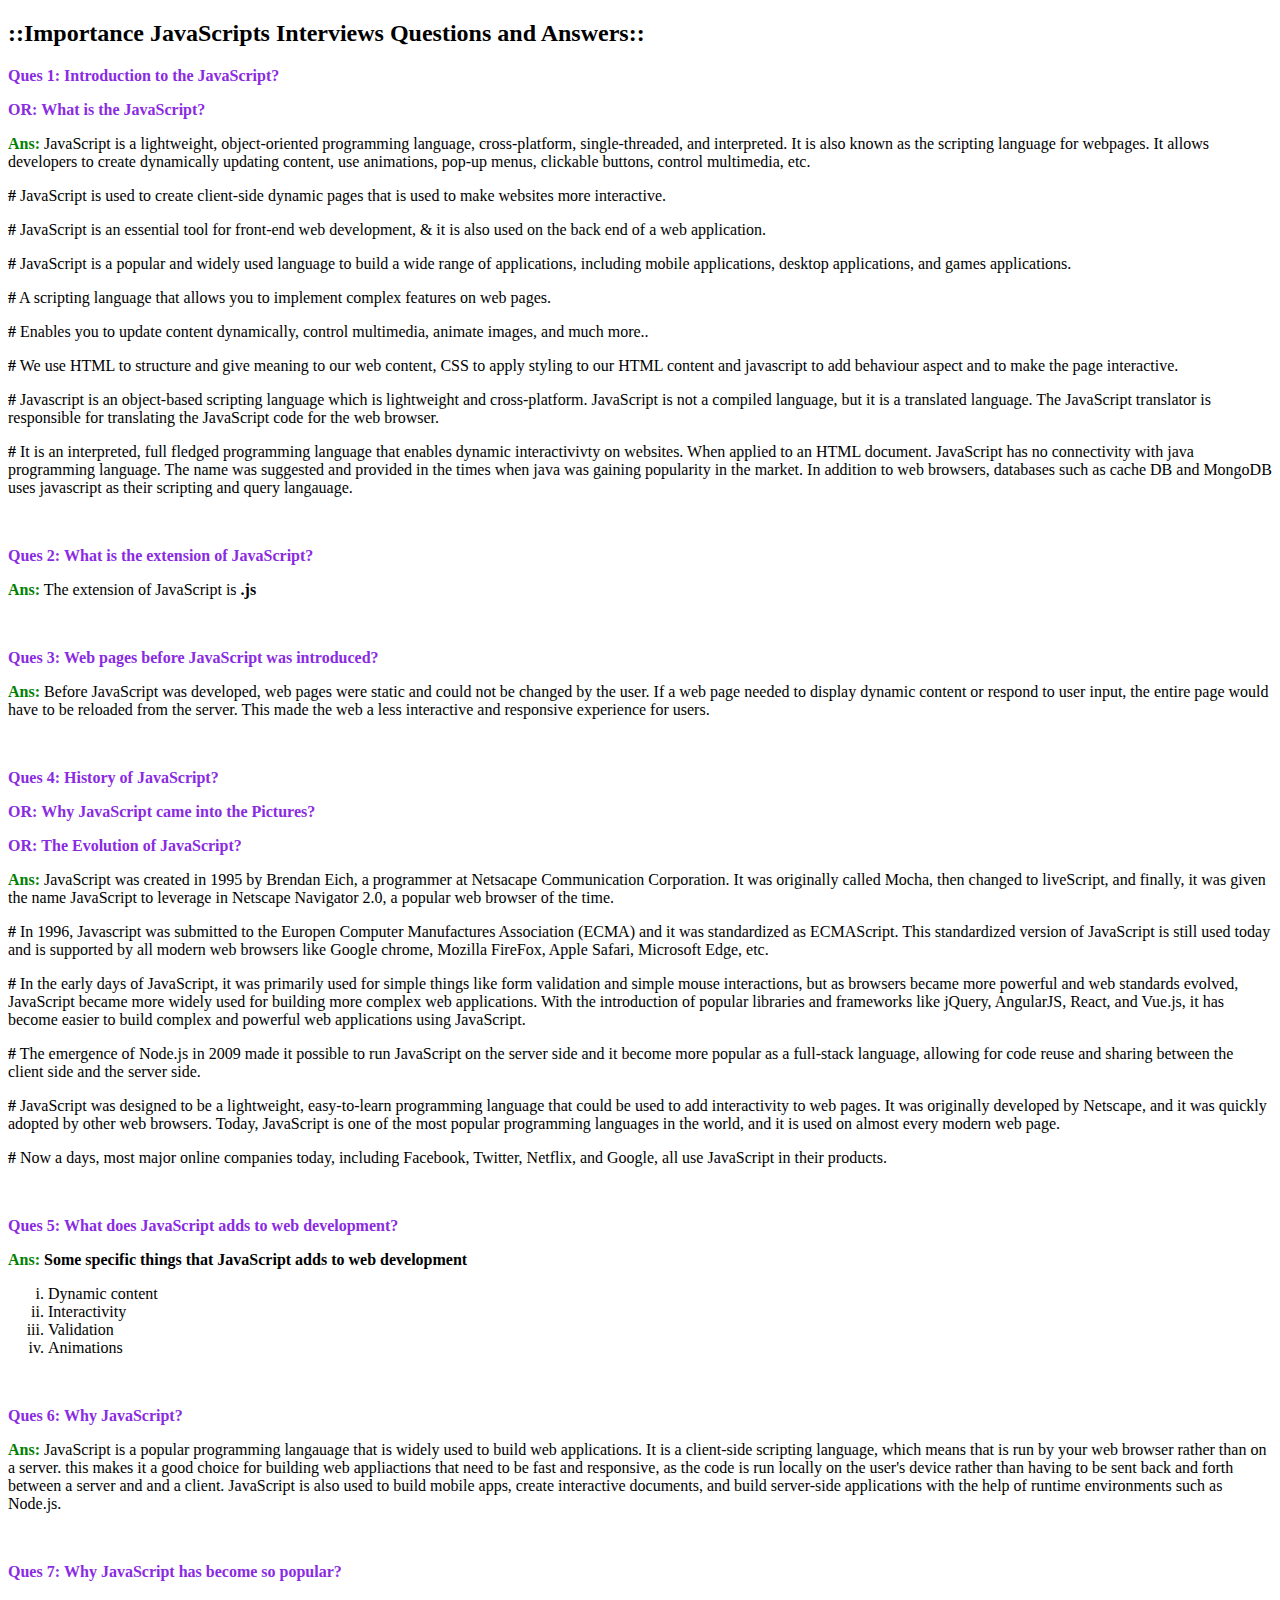
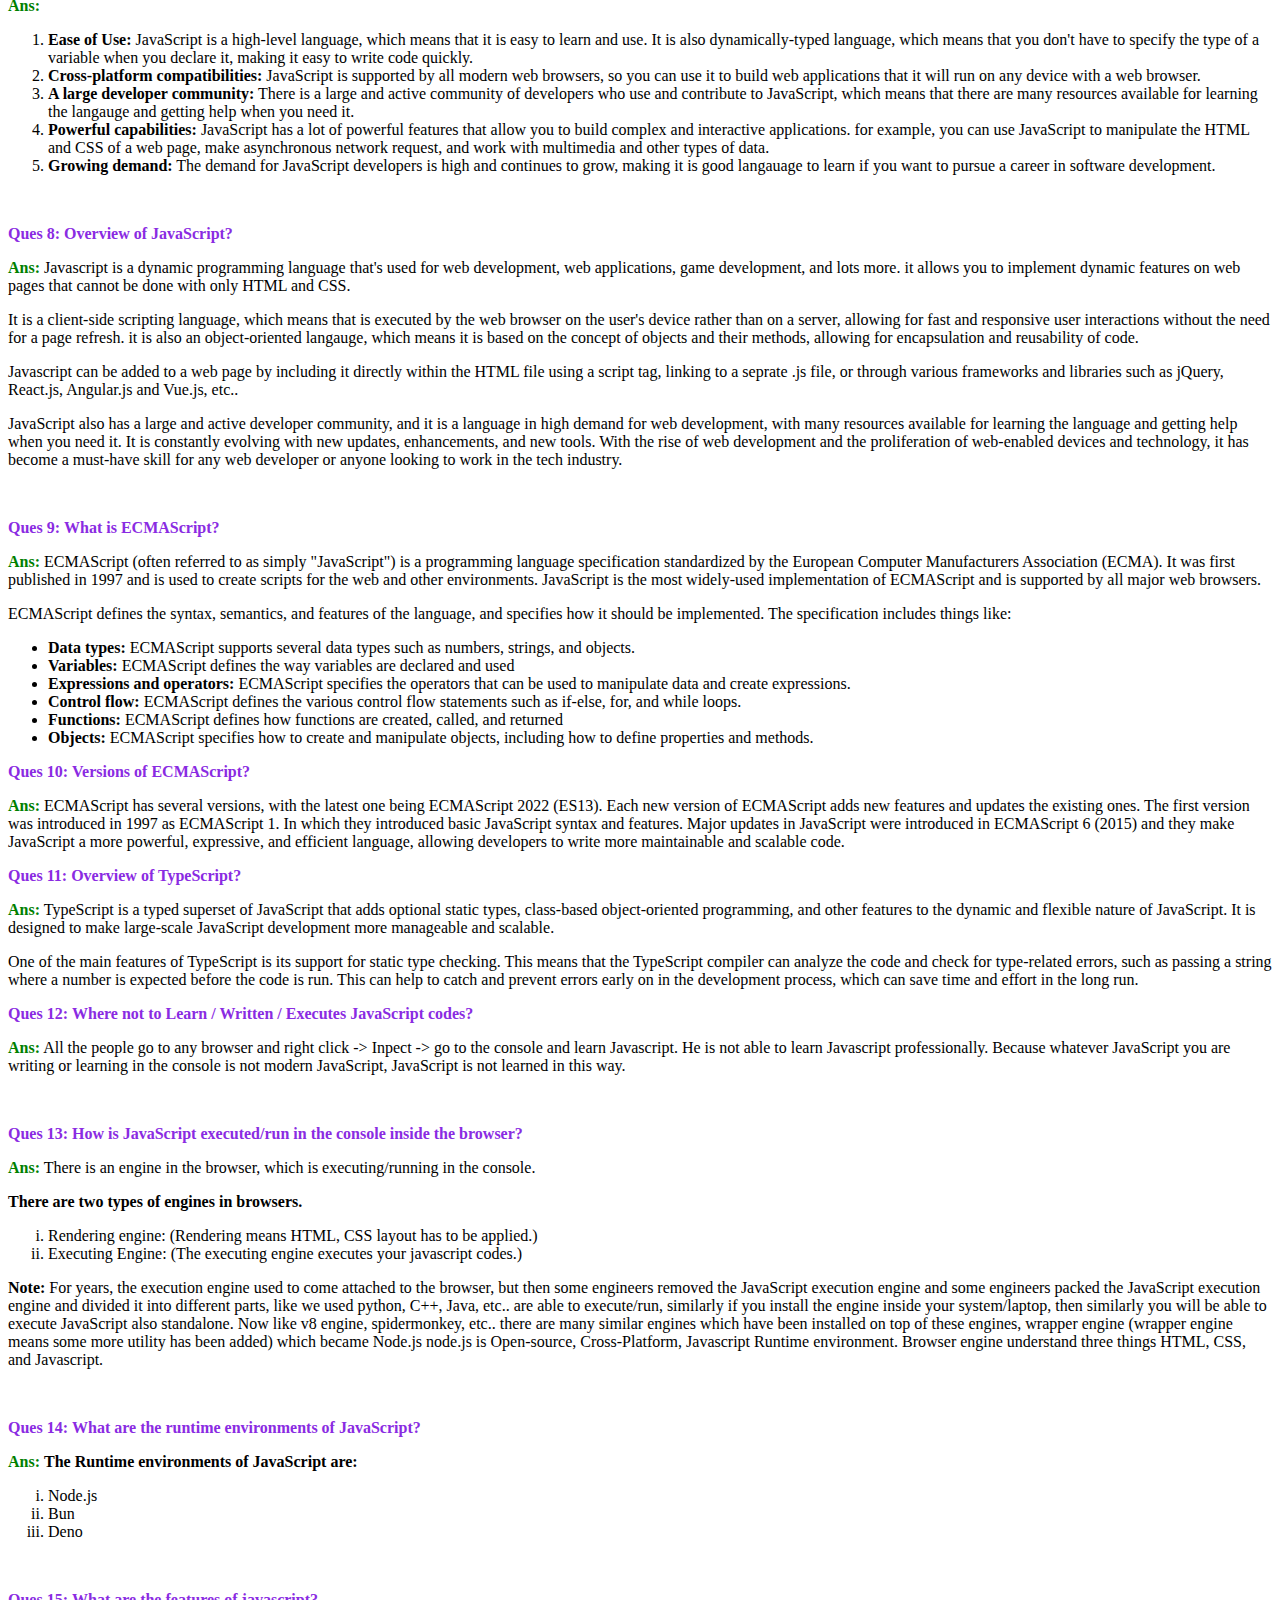
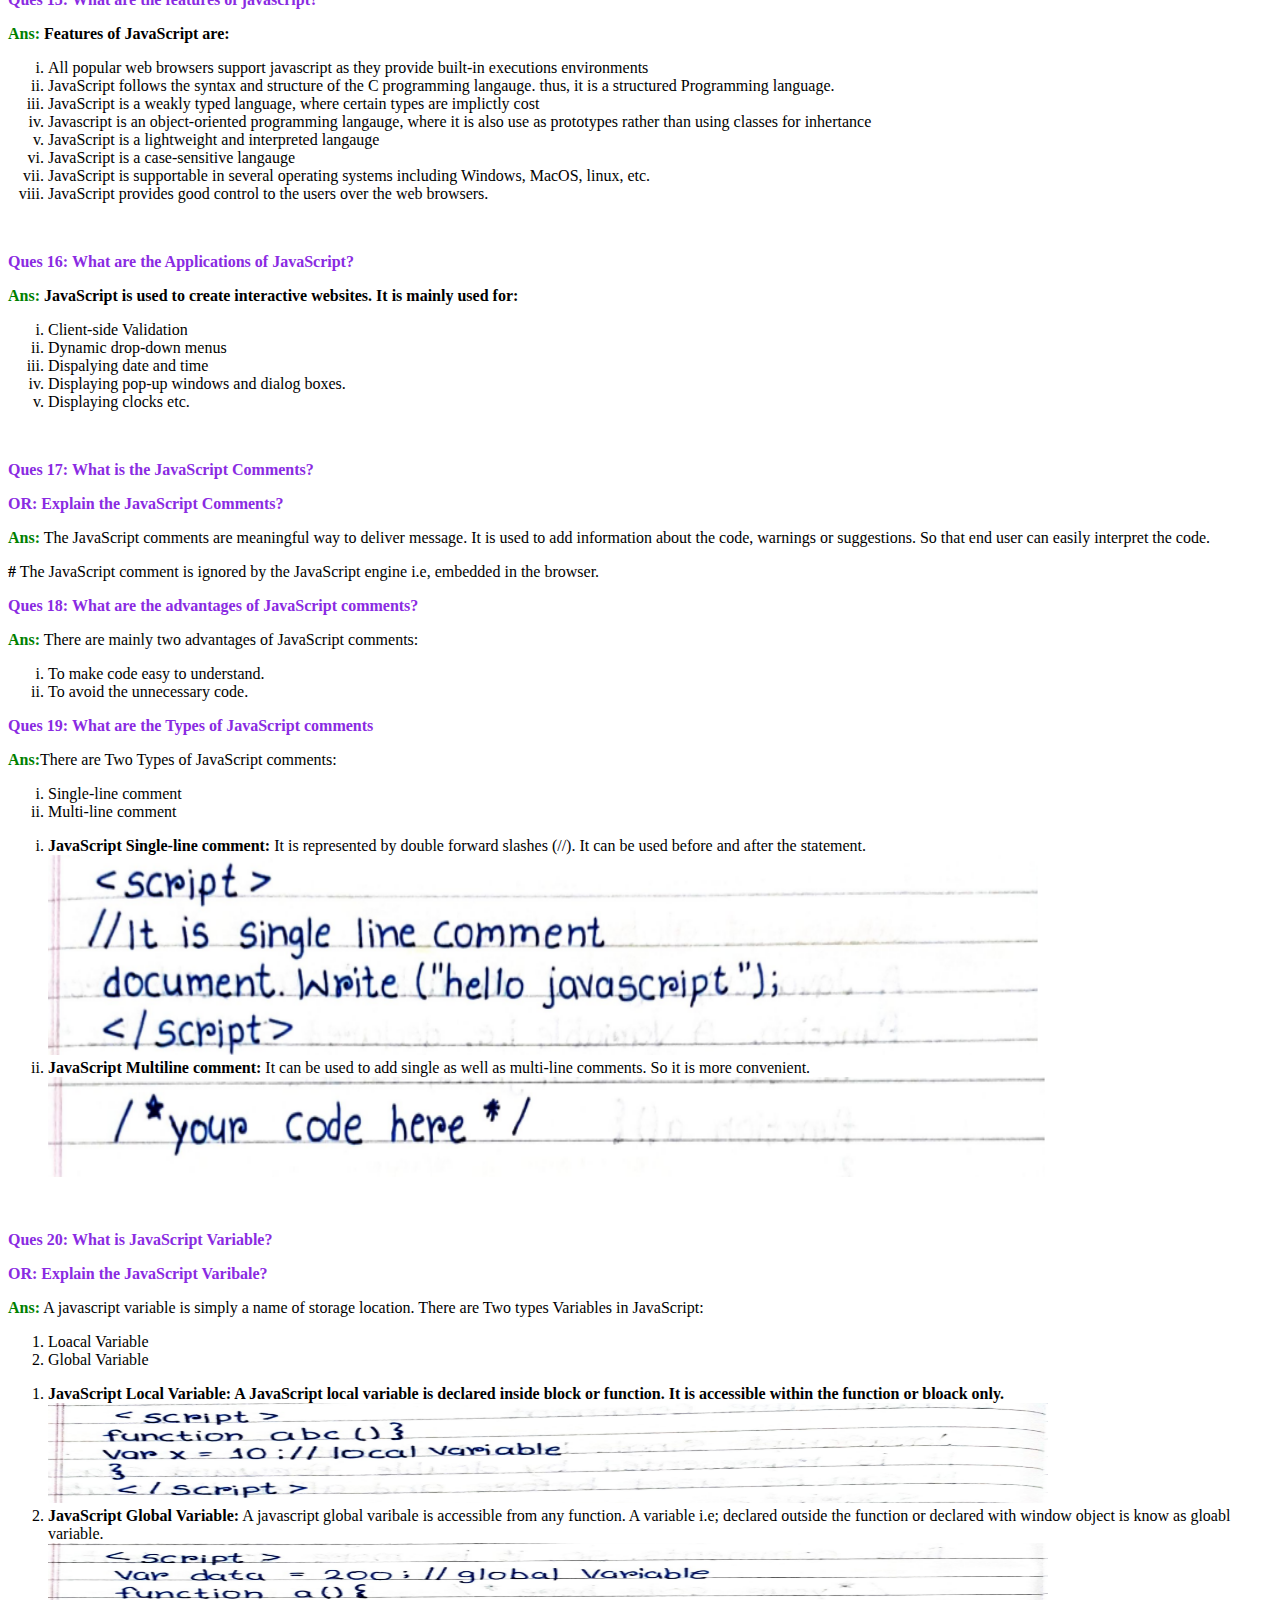
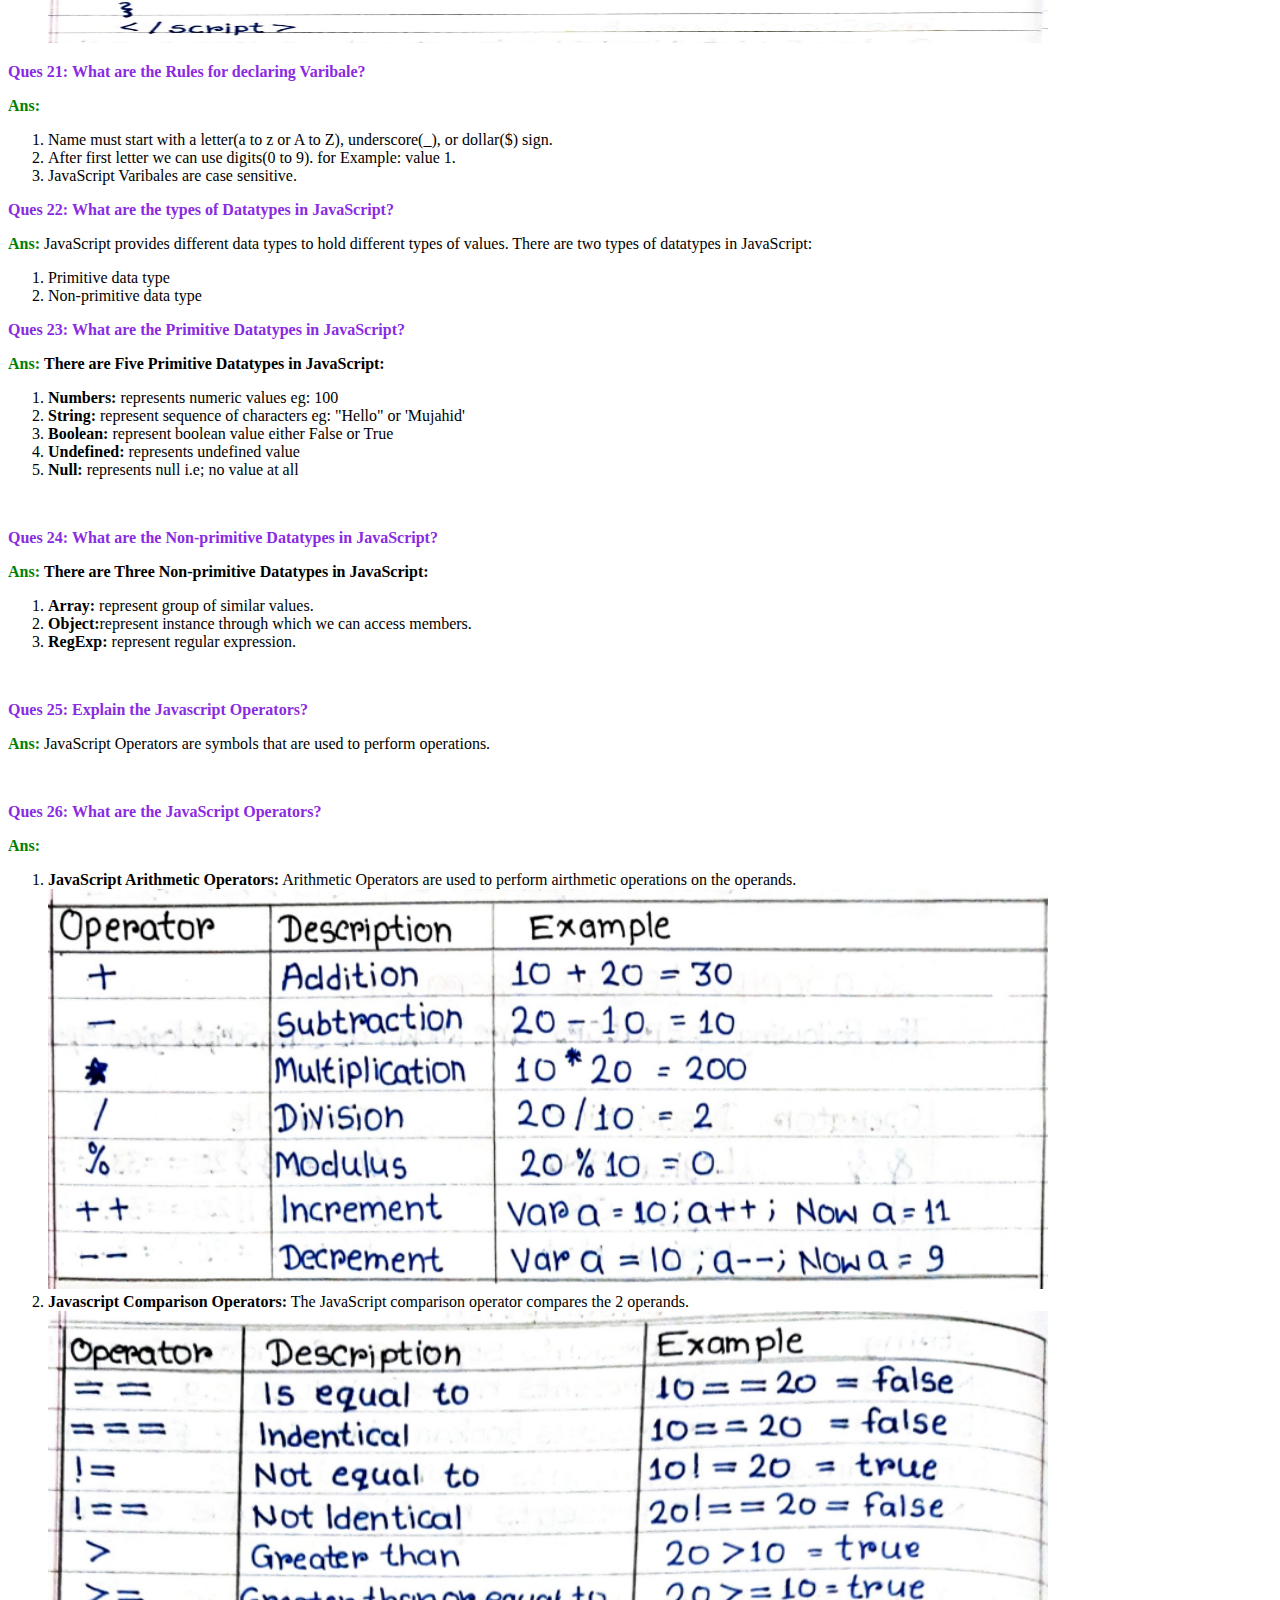
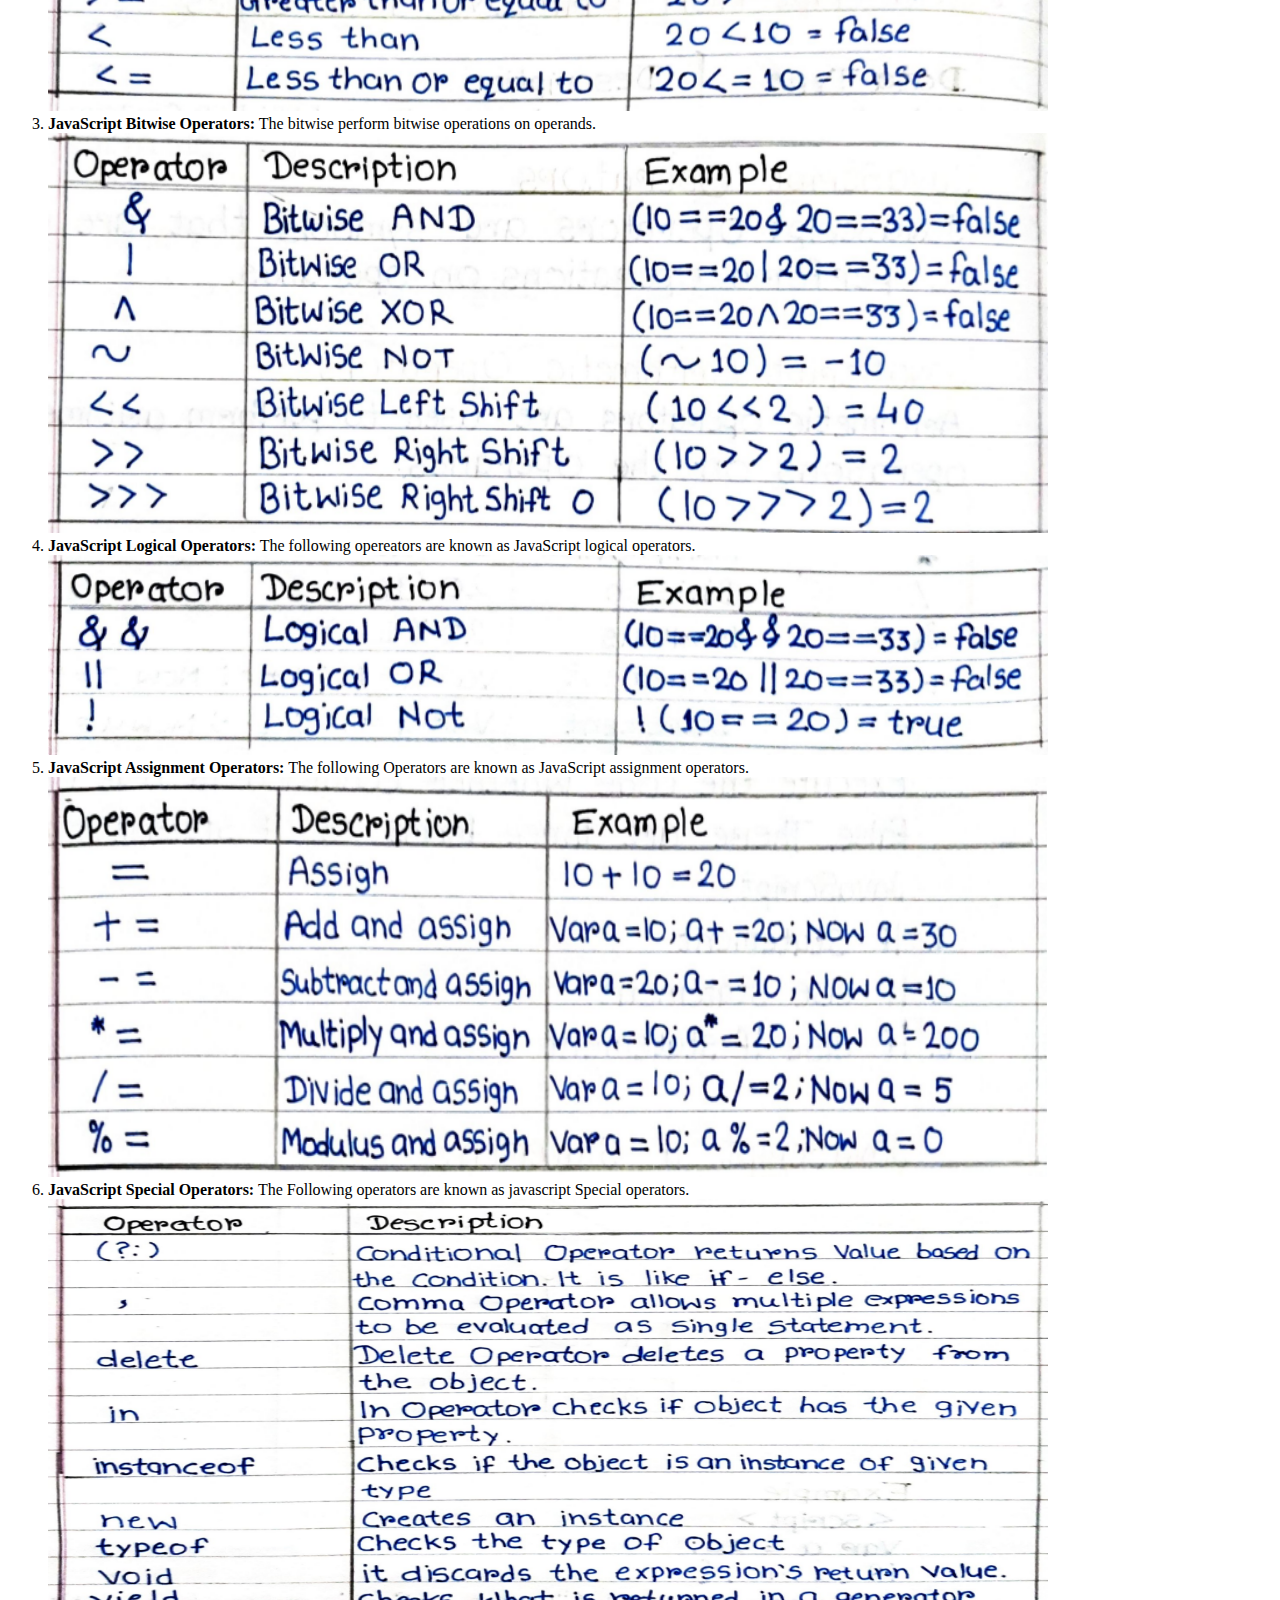
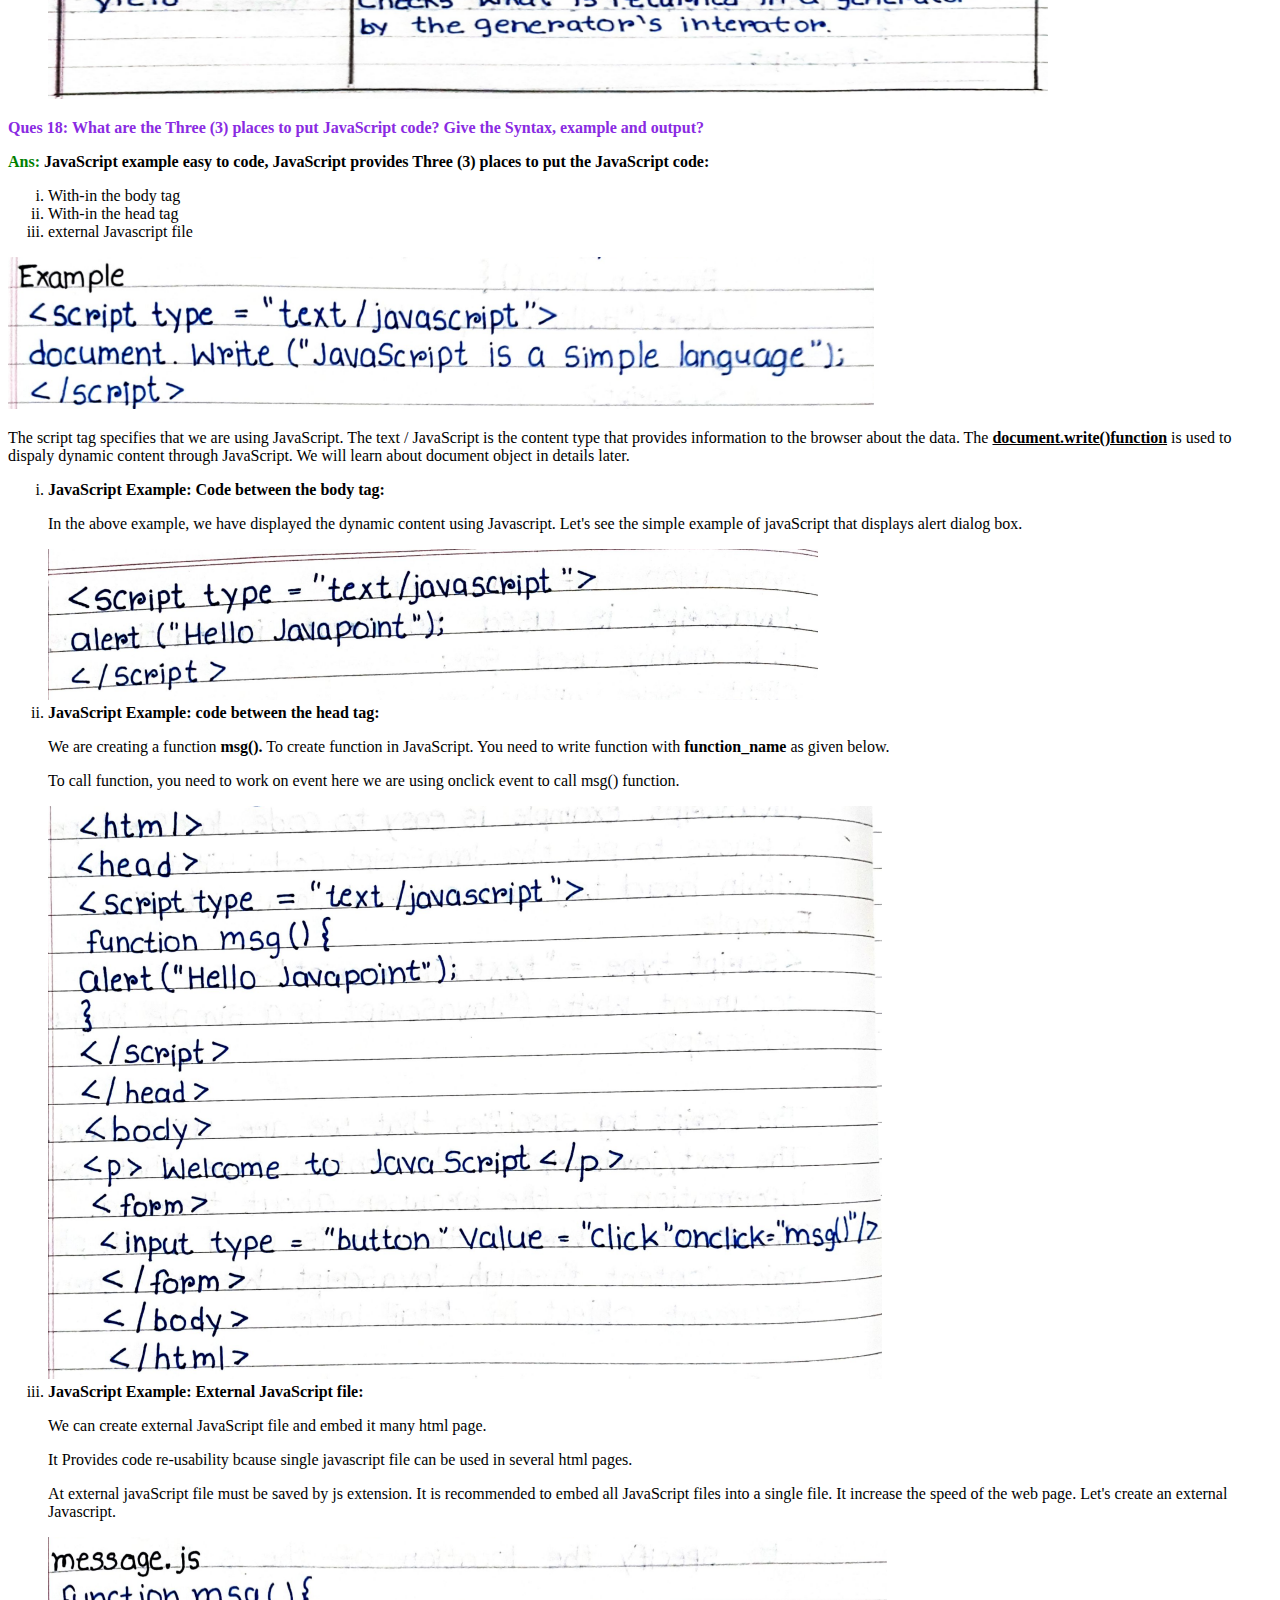
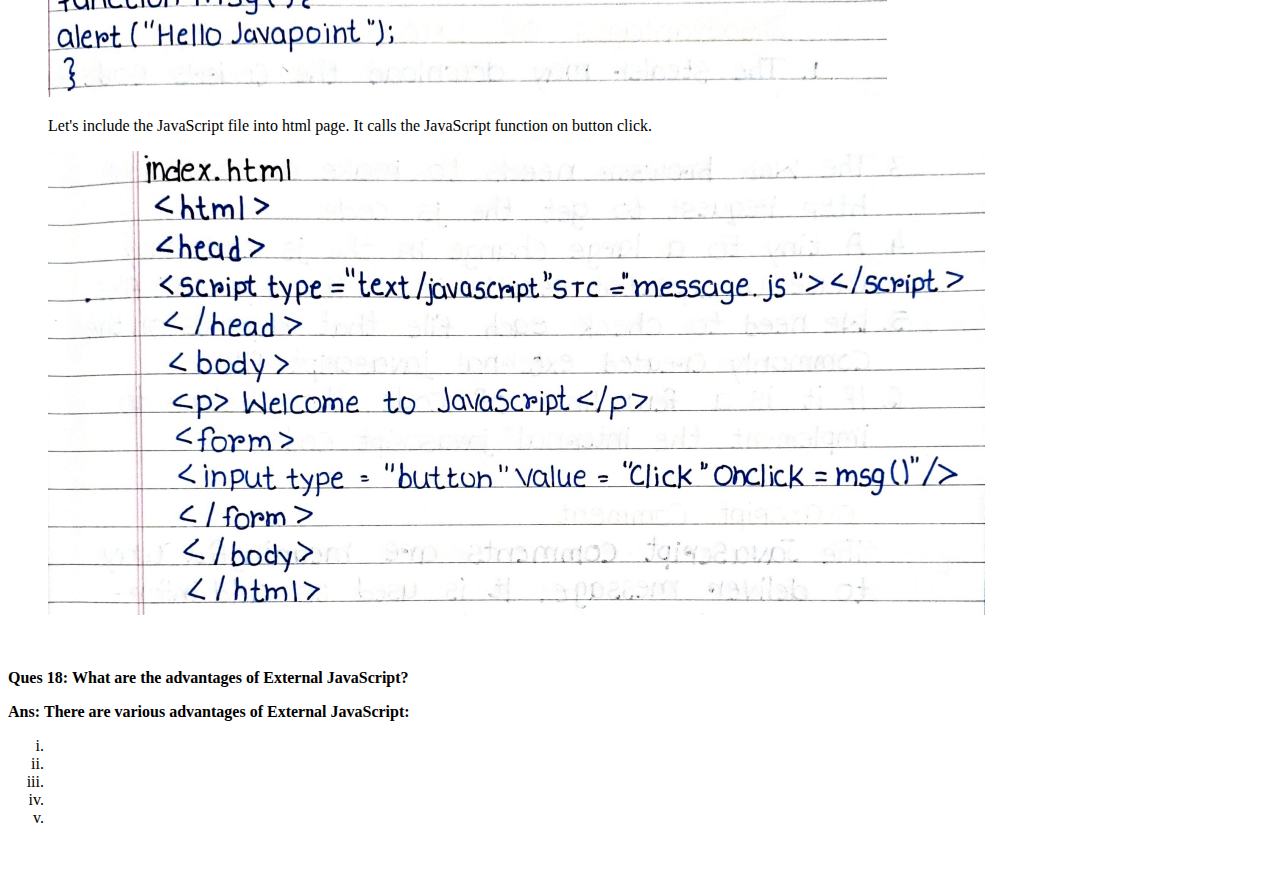
==== index.html @ f1f2ee0e "JavaScript Notes" ====
<!DOCTYPE html>
<html lang="en">
<head>
    <meta charset="UTF-8">
    <meta name="viewport" content="width=device-width, initial-scale=1.0">
    <title>JavaScript_Notes</title>
    <link rel="stylesheet" href="style.css">
</head>
<body>
    <h2 style="color: black;">::Importance JavaScripts Interviews Questions and Answers::</h2>

    <p><b style="color: blueviolet;">Ques 1:</b> <b style="color: blueviolet;"> Introduction to the JavaScript?</b></p>
    <p><b style="color: blueviolet;">OR:</b> <b style="color: blueviolet;">What is the JavaScript?</b></p>
    <p><b style="color: green;">Ans:</b> JavaScript is a lightweight, object-oriented programming language, cross-platform, single-threaded, and interpreted. It is also known as the scripting language for webpages. It allows developers to create dynamically updating content, use animations, pop-up menus, clickable buttons, control multimedia, etc.</p>
    <p><b>#</b> JavaScript is used to create client-side dynamic pages that is used to make websites more interactive.</p>
    <p><b>#</b> JavaScript is an essential tool for front-end web development, & it is also used on the back end of a web application.</p>
    <p><b>#</b> JavaScript is a popular and widely used language to build a wide range of applications, including mobile applications, desktop applications, and games applications.</p>
    <p><b>#</b> A scripting language that allows you to implement complex features on web pages.</p>
    <p><b>#</b> Enables you to update content dynamically, control multimedia, animate images, and much more..</p>
    <p><b>#</b> We use HTML to structure and give meaning to our web content, CSS to apply styling to our HTML content and javascript to add behaviour aspect and to make the page interactive.</p>
    <p><b>#</b> Javascript is an object-based scripting language which is lightweight and cross-platform. JavaScript is not a compiled language, but it is a translated language. The JavaScript translator is responsible for translating the JavaScript code for the web browser. </p>
    <p><b>#</b> It is an interpreted, full fledged programming language that enables dynamic interactivivty on websites. When applied to an HTML document. JavaScript has no connectivity with java programming language. The name was suggested and provided in the times when java was gaining popularity in the market. In addition to web browsers, databases such as cache DB and MongoDB uses javascript as their scripting and query langauage.</p>
    <br>

    <p><b style="color: blueviolet;">Ques 2:</b> <b style="color: blueviolet;">What is the extension of JavaScript?</b></p>
    <p><b style="color: green;">Ans:</b> The extension of JavaScript is <b>.js</b></p>
    <br>

    <p><b style="color: blueviolet;">Ques 3:</b> <b style="color: blueviolet;">Web pages before JavaScript was introduced?</b></p>
    <p><b style="color: green;">Ans:</b> Before JavaScript was developed, web pages were static and could not be changed by the user. If a web page needed to display dynamic content or respond to user input, the entire page would have to be reloaded from the server. This made the web a less interactive and responsive experience for users.</p>
    <br>

    <p><b style="color: blueviolet;">Ques 4:</b> <b style="color: blueviolet;">History of JavaScript?</b></p>
    <p><b></b> <b style="color: blueviolet;">OR:</b> <b style="color: blueviolet;">Why JavaScript came into the Pictures?</b></p>
    <p><b></b> <b style="color: blueviolet;">OR:</b> <b style="color: blueviolet;">The Evolution of JavaScript?</b></p>
    <p><b style="color: green;">Ans:</b> JavaScript was created in 1995 by Brendan Eich, a programmer at Netsacape Communication Corporation. It was originally called Mocha, then changed to liveScript, and finally, it was given the name JavaScript to leverage in Netscape Navigator 2.0, a popular web browser of the time.</p>
    <p><b>#</b> In 1996, Javascript was submitted to the Europen Computer Manufactures Association (ECMA) and it was standardized as ECMAScript. This standardized version of JavaScript is still used today and is supported by all modern web browsers like Google chrome, Mozilla FireFox, Apple Safari, Microsoft Edge, etc.</p>
    <p><b>#</b> In the early days of JavaScript, it was primarily used for simple things like form validation and simple mouse interactions, but as browsers became more powerful and web standards evolved, JavaScript became more widely used for building more complex web applications. With the introduction of popular libraries and frameworks like jQuery, AngularJS, React, and Vue.js, it has become easier to build complex and powerful web applications using JavaScript.</p>
    <p><b>#</b> The emergence of Node.js in 2009 made it possible to run JavaScript on the server side and it become more popular as a full-stack language, allowing for code reuse and sharing between the client side and the server side.</p>
    <p><b>#</b> JavaScript was designed to be a lightweight, easy-to-learn programming language that could be used to add interactivity to web pages. It was originally developed by Netscape, and it was quickly adopted by other web browsers. Today, JavaScript is one of the most popular programming languages in the world, and it is used on almost every modern web page.</p>
    <p><b>#</b> Now a days, most major online companies today, including Facebook, Twitter, Netflix, and Google, all use JavaScript in their products.</p>
    <br>

    <p><b style="color: blueviolet;">Ques 5:</b> <b style="color: blueviolet;">What does JavaScript adds to web development?</b></p>
    <p><b style="color: green;">Ans:</b> <b>Some specific things that JavaScript adds to web development</b></p>
    <ol type="i">
      <li>Dynamic content</li>
      <li>Interactivity</li>
      <li>Validation</li>
      <li>Animations</li>
    </ol>
    <br>

    <p><b style="color: blueviolet;">Ques 6:</b> <b style="color: blueviolet;">Why JavaScript?</b></p>
    <p><b style="color: green;">Ans:</b> JavaScript is a popular programming langauage that is widely used to build web applications. It is a client-side scripting language, which means that is run by your web browser rather than on a server. this makes it a good choice for building web appliactions that need to be fast and responsive, as the code is run locally on the user's device rather than having to be sent back and forth between a server and and a client. JavaScript is also used to build mobile apps, create interactive documents, and build server-side applications with the help of runtime environments such as Node.js.</p>
    <br>

    <p><b style="color: blueviolet;">Ques 7:</b> <b style="color: blueviolet;">Why JavaScript has become so popular?</b></p>
    <p><b style="color: green;">Ans:</b></p>
    <ol>
      <li><b>Ease of Use:</b> JavaScript is a high-level language, which means that it is easy to learn and use. It is also dynamically-typed language, which means that you don't have to specify the type of a variable when you declare it, making it easy to write code quickly.</li>
      <li><b>Cross-platform compatibilities:</b> JavaScript is supported by all modern web browsers, so you can use it to build web applications that it will run on any device with a web browser.</li>
      <li><b>A large developer community:</b> There is a large and active community of developers who use and contribute to JavaScript, which means that there are many resources available for learning the langauge and getting help when you need it.</li>
      <li><b>Powerful capabilities:</b> JavaScript has a lot of powerful features that allow you to build complex and interactive applications. for example, you can use JavaScript to manipulate the HTML and CSS of a web page, make asynchronous network request, and work with multimedia and other types of data.</li>
      <li><b>Growing demand:</b> The demand for JavaScript developers is high and continues to grow, making it is good langauage to learn if you want to pursue a career in software development.</li>
    </ol>
    <br>

    <p><b style="color: blueviolet;">Ques 8:</b> <b style="color: blueviolet;">Overview of JavaScript?</b></p>
    <p><b style="color: green;">Ans:</b> Javascript is a dynamic programming language that's used for web development, web applications, game development, and lots more. it allows you to implement dynamic features on web pages that cannot be done with only HTML and CSS.</p>
    <p>It is a client-side scripting language, which means that is executed by the web browser on the user's device rather than on a server, allowing for fast and responsive user interactions without the need for a page refresh. it is also an object-oriented langauge, which means it is based on the concept of objects and their methods, allowing for encapsulation and reusability of code.</p>
    <p>Javascript can be added to a web page by including it directly within the HTML file using a script tag, linking to a seprate .js file, or through various frameworks and libraries such as jQuery, React.js, Angular.js and Vue.js, etc..</p>
    <p>JavaScript also has a large and active developer community, and it is a language in high demand for web development, with many resources available for learning the language and getting help when you need it. It is constantly evolving with new updates, enhancements, and new tools. With the rise of web development and the proliferation of web-enabled devices and technology, it has become a must-have skill for any web developer or anyone looking to work in the tech industry.</p>
    <br/>

    <p><b style="color: blueviolet;">Ques 9:</b> <b style="color: blueviolet;">What is ECMAScript?</b></p>
    <p><b style="color: green;">Ans:</b> ECMAScript (often referred to as simply "JavaScript") is a programming language specification standardized by the European Computer Manufacturers Association (ECMA). It was first published in 1997 and is used to create scripts for the web and other environments. JavaScript is the most widely-used implementation of ECMAScript and is supported by all major web browsers.</p>
    <p>ECMAScript defines the syntax, semantics, and features of the language, and specifies how it should be implemented. The specification includes things like:</p>
    <ul>
      <li><b>Data types:</b> ECMAScript supports several data types such as numbers, strings, and objects.</li>
      <li><b>Variables:</b> ECMAScript defines the way variables are declared and used</li>
      <li><b>Expressions and operators:</b> ECMAScript specifies the operators that can be used to manipulate data and create expressions.</li>
      <li><b>Control flow:</b> ECMAScript defines the various control flow statements such as if-else, for, and while loops.</li>
      <li><b>Functions:</b> ECMAScript defines how functions are created, called, and returned</li>
      <li><b>Objects:</b> ECMAScript specifies how to create and manipulate objects, including how to define properties and methods.</li>
    </ul>

    <p><b style="color: blueviolet;">Ques 10:</b> <b style="color: blueviolet;">Versions of ECMAScript?</b></p>
    <p><b style="color: green;">Ans:</b> ECMAScript has several versions, with the latest one being ECMAScript 2022 (ES13). Each new version of ECMAScript adds new features and updates the existing ones. The first version was introduced in 1997 as ECMAScript 1. In which they introduced basic JavaScript syntax and features. Major updates in JavaScript were introduced in ECMAScript 6 (2015)  and they make JavaScript a more powerful, expressive, and efficient language, allowing developers to write more maintainable and scalable code.</p>

    <p><b style="color: blueviolet;">Ques 11:</b> <b style="color: blueviolet;">Overview of TypeScript?</b></p>
    <p><b style="color: green;">Ans:</b> TypeScript is a typed superset of JavaScript that adds optional static types, class-based object-oriented programming, and other features to the dynamic and flexible nature of JavaScript. It is designed to make large-scale JavaScript development more manageable and scalable.</p>
    <p>One of the main features of TypeScript is its support for static type checking. This means that the TypeScript compiler can analyze the code and check for type-related errors, such as passing a string where a number is expected before the code is run. This can help to catch and prevent errors early on in the development process, which can save time and effort in the long run.</p>

    <p><b style="color: blueviolet">Ques 12:</b> <b style="color: blueviolet">Where not to Learn / Written / Executes JavaScript codes?</b></p>
    <p><b style="color: green;">Ans:</b> All the people go to any browser and right click -> Inpect -> go to the console and learn Javascript.  He is not able to learn Javascript professionally.  Because whatever JavaScript you are writing or learning in the console is not modern JavaScript, JavaScript is not learned in this way.</p>
    <br>

    <p><b style="color: blueviolet;">Ques 13:</b> <b style="color: blueviolet;"> How is JavaScript executed/run in the console inside the browser?</b></p>
    <p><b style="color: green;">Ans:</b> There is an engine in the browser, which is executing/running in the console.</p>
    <p><b>There are two types of engines in browsers.</b></p>
    <ol type="i">
      <li>Rendering engine: (Rendering means HTML, CSS layout has to be applied.)</li>
      <li>Executing Engine: (The executing engine executes your javascript codes.)</li>
    </ol>
    <p><b>Note:</b> For years, the execution engine used to come attached to the browser, but then some engineers removed the JavaScript execution engine and some engineers packed the JavaScript execution engine and divided it into different parts, like we used python, C++,  Java, etc.. are able to execute/run, similarly if you install the engine inside your system/laptop, then similarly you will be able to execute JavaScript also standalone.  Now like v8 engine, spidermonkey, etc.. there are many similar engines which have been installed on top of these engines, wrapper engine (wrapper engine means some more utility has been added) which became Node.js node.js is Open-source, Cross-Platform, Javascript Runtime environment. Browser engine understand three things HTML, CSS, and Javascript.</p>
    <br>

    <p><b style="color: blueviolet;">Ques 14:</b> <b style="color: blueviolet;">What are the runtime environments of JavaScript?</b></p>
    <p><b style="color: green;">Ans:</b> <b>The Runtime environments of JavaScript are:</b></p>
    <ol type="i">
      <li>Node.js</li>
      <li>Bun</li>
      <li>Deno</li>
    </ol>
    <br>

    <p><b style="color: blueviolet;">Ques 15:</b> <b style="color: blueviolet;">What are the features of javascript?</b></p>
    <p><b style="color: green;">Ans:</b> <b>Features of JavaScript are:</b></p>
    <ol type="i">
      <li>All popular web browsers support javascript as they provide built-in executions environments</li>
      <li>JavaScript follows the syntax and structure of the C programming langauge. thus, it is a structured Programming language.</li>
      <li>JavaScript is a weakly typed language, where certain types  are implictly cost</li>
      <li>Javascript is an object-oriented programming langauge, where it is also use as prototypes rather than using classes for inhertance</li>
      <li>JavaScript is a lightweight and interpreted langauge</li>
      <li>JavaScript is a case-sensitive langauge</li>
      <li>JavaScript is supportable in several operating systems including Windows, MacOS, linux, etc.</li>
      <li>JavaScript provides good control to the users over the web browsers.</li>
    </ol>
    <br>

    <p><b style="color: blueviolet;">Ques 16:</b> <b style="color: blueviolet;">What are the Applications of JavaScript?</b></p>
    <p><b style="color: green;">Ans:</b> <b>JavaScript is used to create interactive websites. It is mainly used for:</b></p>
    <ol type="i">
      <li>Client-side Validation</li>
      <li>Dynamic drop-down menus</li>
      <li>Dispalying date and time</li>
      <li>Displaying pop-up windows and dialog boxes.</li>
      <li>Displaying clocks etc.</li>
    </ol>
    <br>

    <p><b style="color: blueviolet;">Ques 17:</b> <b style="color: blueviolet;">What is the JavaScript Comments?</b></p>
    <p><b style="color: blueviolet;">OR:</b> <b style="color: blueviolet;">Explain the JavaScript Comments?</b></p>
    <p><b style="color: green;">Ans:</b> The JavaScript comments are meaningful way to deliver message. It is used to add information about the code, warnings or suggestions. So that end user can easily interpret the code.</p>
    <p><b>#</b> The JavaScript comment is ignored by the JavaScript engine i.e, embedded in the browser.</p>

    <p><b style="color: blueviolet;">Ques 18:</b> <b style="color: blueviolet;">What are the advantages of JavaScript comments?</b></p>
    <p><b style="color: green;">Ans:</b> There are mainly two advantages of JavaScript comments:</p>
    <ol type="i">
      <li>To make code easy to understand.</li>
      <li>To avoid the unnecessary code.</li>
    </ol>

    <p><b style="color: blueviolet;">Ques 19:</b> <b style="color: blueviolet;">What are the Types of JavaScript comments</b></p>
    <p><b style="color: green;">Ans:</b>There are Two Types of JavaScript comments:</p>
    <ol type="i">
      <li>Single-line comment</li>
      <li>Multi-line comment</li>
    </ol>
    <p>
      <ol type="i">
        <li><b>JavaScript Single-line comment:</b> It is represented by double forward slashes (//). It can be used before and after the statement.</li>
        <img src="./assets/Single-line-comments-syntax.png" alt="single-line-comments-Syntax" title="Single-line-comments-syntax" width="1000px" height="200px"/>
        <li><b>JavaScript Multiline comment:</b> It can be used to add single as well as multi-line comments. So it is more convenient.</li>
        <img src="./assets/Multi-line-comment-syntax.png" alt="multi-line-comments-Syntax" title="multi-line-comments" width="1000px" height="100px"/>
      </ol>
    </p>
    <br/>
     
    <p><b style="color: blueviolet;">Ques 20:</b> <b style="color: blueviolet;">What is JavaScript Variable?</b></p>
    <p><b style="color: blueviolet;">OR:</b> <b style="color: blueviolet;">Explain the JavaScript Varibale?</b></p>
    <p><b style="color: green;">Ans:</b> A javascript variable is simply a name of storage location. There are Two types Variables in JavaScript:</p>
    <ol>
      <li>Loacal Variable</li>
      <li>Global Variable</li>
    </ol>
    <p>
      <ol>
        <li><b>JavaScript Local Variable: A JavaScript local variable is declared inside block or function. It is accessible within the function or bloack only.</b></li>
        <img src="./assets/Local-Variable-Syntax.png" alt="Loacl-Variable-Syntax" title="Loacl-Variable-Syntax" width="1000px" height="100px"/>
        <li><b>JavaScript Global Variable:</b> A javascript global varibale is accessible from any function. A variable i.e; declared outside the function or declared with window object is know as gloabl  variable.</li>
        <img src="./assets/Gloabl-Variable-Syntax.png" alt="Gloabl-variable-Syntax" title="Gloabl-variable-Syntax" width="1000px" height="100px"/>
      </ol>
    </p>

    <p><b style="color: blueviolet;">Ques 21:</b> <b style="color: blueviolet;">What are the Rules for declaring Varibale?</b></p>
    <p><b style="color: green;">Ans:</b>
      <ol>
        <li>Name must start with a letter(a to z or A to Z), underscore(_), or dollar($) sign.</li>
        <li>After first letter we can use digits(0 to 9). for Example: value 1.</li>
        <li>JavaScript Varibales are case sensitive.</li>
      </ol>
    </p>

    <p><b style="color: blueviolet;">Ques 22:</b> <b style="color: blueviolet;">What are the types of Datatypes in JavaScript?</b></p>
    <p><b style="color: green;">Ans:</b> JavaScript provides different data types to hold different types of values. There are two types of datatypes in JavaScript:</p>
    <ol>
      <li>Primitive data type</li>
      <li>Non-primitive data type</li>
    </ol>

    <p><b style="color: blueviolet;">Ques 23:</b> <b style="color: blueviolet;">What are the Primitive Datatypes in JavaScript?</b></p>
    <p><b style="color: green;">Ans:</b> <b>There are Five Primitive Datatypes in JavaScript:</b></p>
    <ol>
      <li><b>Numbers:</b> represents numeric values eg: 100</li>
      <li><b>String:</b> represent sequence of characters eg: "Hello" or 'Mujahid'</li>
      <li><b>Boolean:</b> represent boolean value either False or True</li>
      <li><b>Undefined:</b> represents undefined value</li>
      <li><b>Null:</b> represents null i.e; no value at all</li>
    </ol>
    <br/>

    <p><b style="color: blueviolet;">Ques 24:</b> <b style="color: blueviolet;">What are the Non-primitive Datatypes in JavaScript?</b></p>
    <p><b style="color: green;">Ans:</b> <b>There are Three Non-primitive Datatypes in JavaScript:</b></p>
    <ol>
      <li><b>Array:</b> represent group of similar values.</li>
      <li><b>Object:</b>represent instance through which we can access members.</li>
      <li><b>RegExp:</b> represent regular expression.</li>
    </ol>
    <br/>

    <p><b style="color: blueviolet;">Ques 25:</b> <b style="color: blueviolet;">Explain the Javascript Operators?</b></p>
    <p><b style="color: green;">Ans:</b> JavaScript Operators are symbols that are used to perform operations.</p>
    <br/>

    <p><b style="color: blueviolet;">Ques 26:</b> <b style="color: blueviolet;">What are the JavaScript Operators?</b></p>
    <p><b style="color: green;">Ans:</b> 
    <ol type="1">
      <li><b>JavaScript Arithmetic Operators:</b> Arithmetic Operators are used to perform airthmetic operations on the operands.</li>
      <img src="./assets/Airthmetic_Operators.png" alt="Airthmetic_Operators" title="Airthmetic_Operators" width="1000px" height="400px"/>
      <li><b>Javascript Comparison Operators:</b> The JavaScript comparison operator compares the 2 operands.</li>
      <img src="./assets/Comparison_Operators.png" alt="Comparison_Operators" title="Comparison_Operators" width="1000px" height="400px"/>
      <li><b>JavaScript Bitwise Operators:</b> The bitwise perform bitwise operations on operands.</li>
      <img src="./assets/Bitwise_Operators.png" alt="Bitwise_Operators" title="Bitwise_Operators" width="1000px" height="400px"/>
      <li><b>JavaScript Logical Operators:</b> The following opereators are known  as JavaScript logical operators.</li>
      <img src="./assets/Logical_Operators.png" alt="Logical_Operators" title="Logical_Operators" width="1000px" height="200px"/>
      <li><b>JavaScript Assignment Operators:</b> The following Operators are known as JavaScript assignment operators.</li>
      <img src="./assets/Assignment_Operators.png" alt="Assignment_Operators" title="Assignment_Operators" width="1000px" height="400px"/>
      <li><b>JavaScript Special Operators:</b> The Following operators are known as javascript Special operators.</li>
      <img src="./assets/Special_Operators.png" alt="Special_Operators" title="Special_Operators" width="1000px" height="500px"/>
    </ol>
  </p>

    <p><b style="color: blueviolet;">Ques 18:</b> <b style="color: blueviolet;">What are the Three (3) places to put JavaScript code? Give the Syntax, example and output?</b></p>
    <p><b style="color: green;">Ans:</b> <b>JavaScript example easy to code, JavaScript provides Three (3) places to put the JavaScript code:</b></p>
      <ol type="i">
        <li>With-in the body tag</li>
        <li>With-in the head tag</li>
        <li>external Javascript file</li>
      </ol>
      <img src="./assets/JavaScriptExample.png">
      <p>The script tag specifies that we are using JavaScript. The text / JavaScript is the content type that provides information to the browser about the data. The <u><b>document.write()function</b></u> is used to dispaly dynamic content through JavaScript. We will learn about document object in details later.</p>
      <ol type="i">
        <li><b>JavaScript Example: Code between the body tag:</b></li>
        <p>In the above example, we have displayed the dynamic content using Javascript. Let's see the simple example of javaScript that displays alert dialog box.</p>
        <img src="./assets/JavaScriptExampleusingbodytag.png">
        <li><b>JavaScript Example: code between the head tag:</b></li>
        <p>We are creating a function <b>msg().</b> To create function in JavaScript. You need to write function with <b>function_name</b> as given below.</p>
        <p>To call function, you need to work on event here we are using onclick event to call msg() function.</p>
        <img src="./assets/JavaScriptExampleusingheadtag.png">
        <li><b>JavaScript Example: External JavaScript file:</b></li>
        <p>We can create external JavaScript file and embed it many html page.</p>
        <p>It Provides code re-usability bcause single javascript file can be used in several html pages.</p>
        <p>At external javaScript file must be saved by js extension. It is recommended to embed all JavaScript files into a single file. It increase the speed of the web page. Let's create an external Javascript.</p>
        <img src="./assets/JavaScriptExampleusingExternalJS.png">
        <p>Let's include the JavaScript file into html page. It calls the JavaScript function on button click.</p>
        <img src="./assets/JavaScriptExampleusingExternalJS_html.png">
      </ol>
      <br>

      <p><b>Ques 18:</b> <b>What are the advantages of External JavaScript?</b></p>
      <p><b>Ans:</b> <b>There are various advantages of External JavaScript:</b></p>
      <ol type="i">
        <li></li>
        <li></li>
        <li></li>
        <li></li>
        <li></li>
      </ol>
      <br>
</body>
</html>
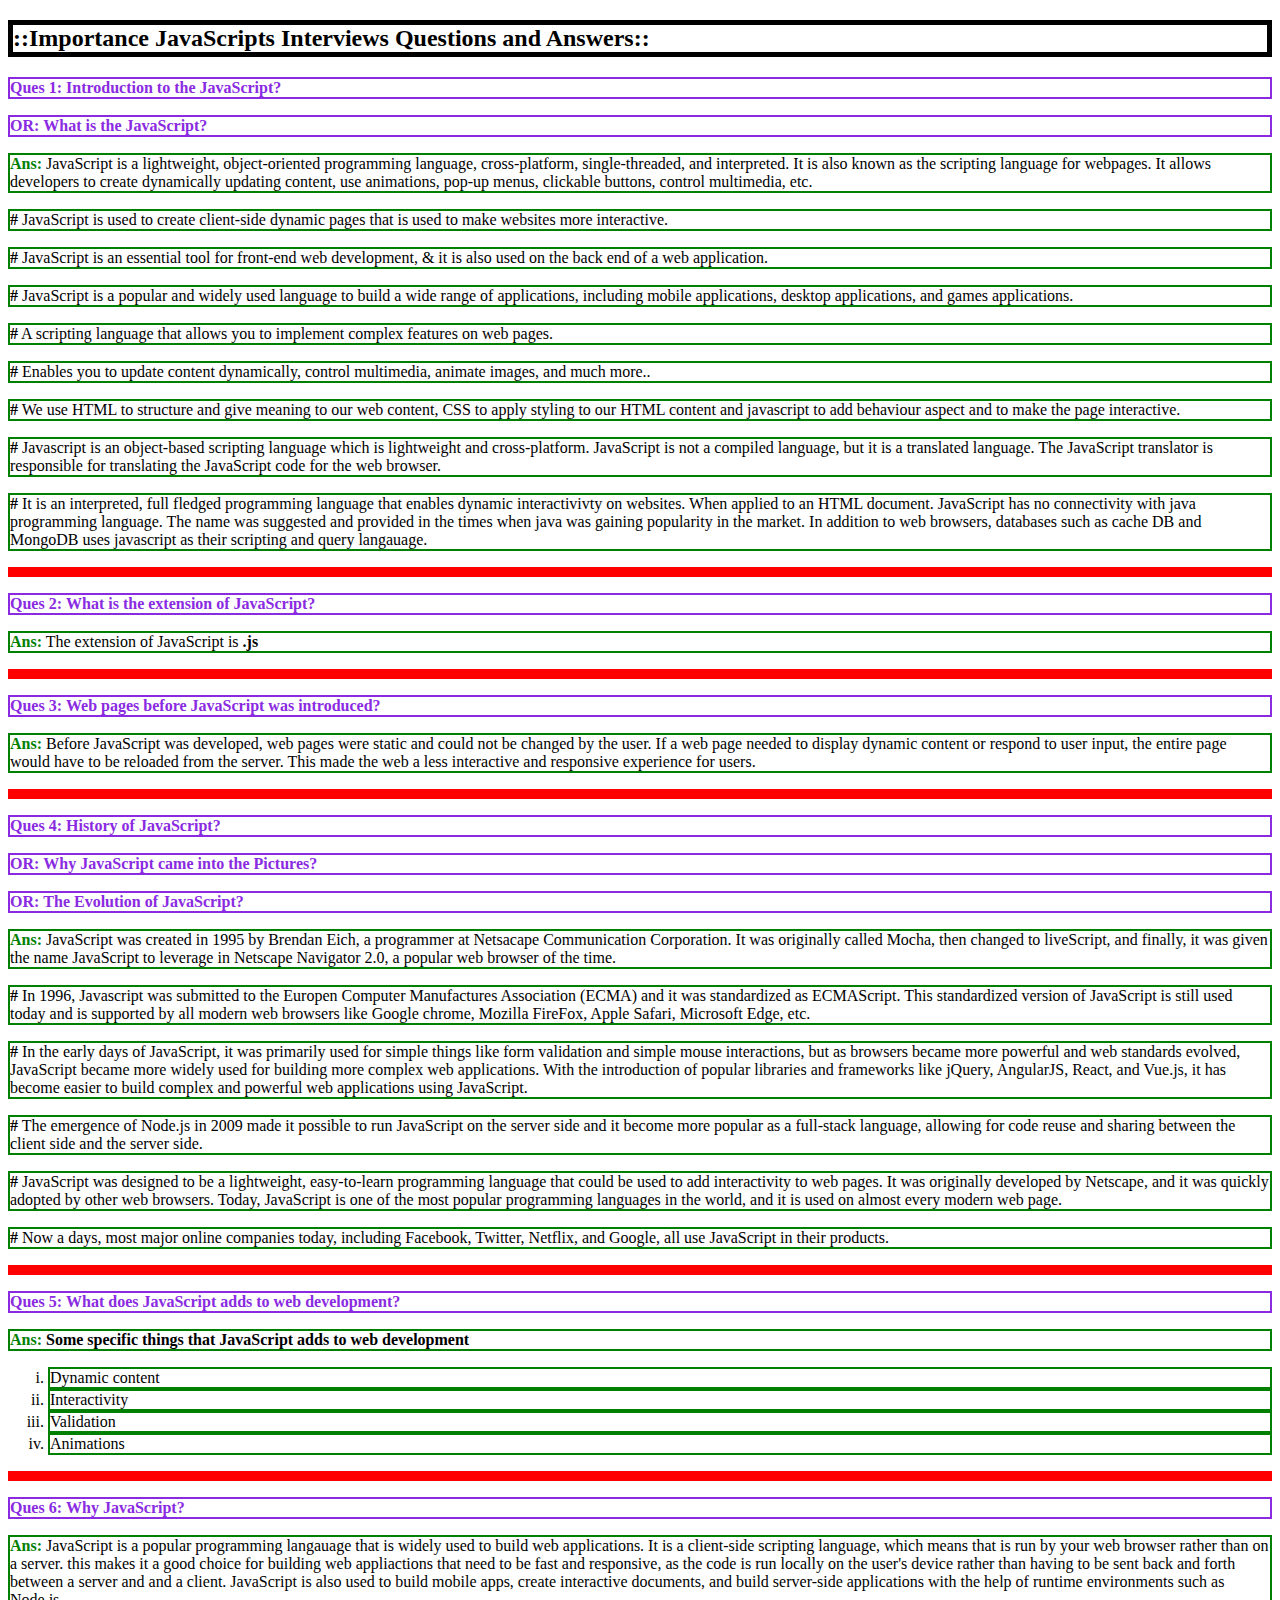
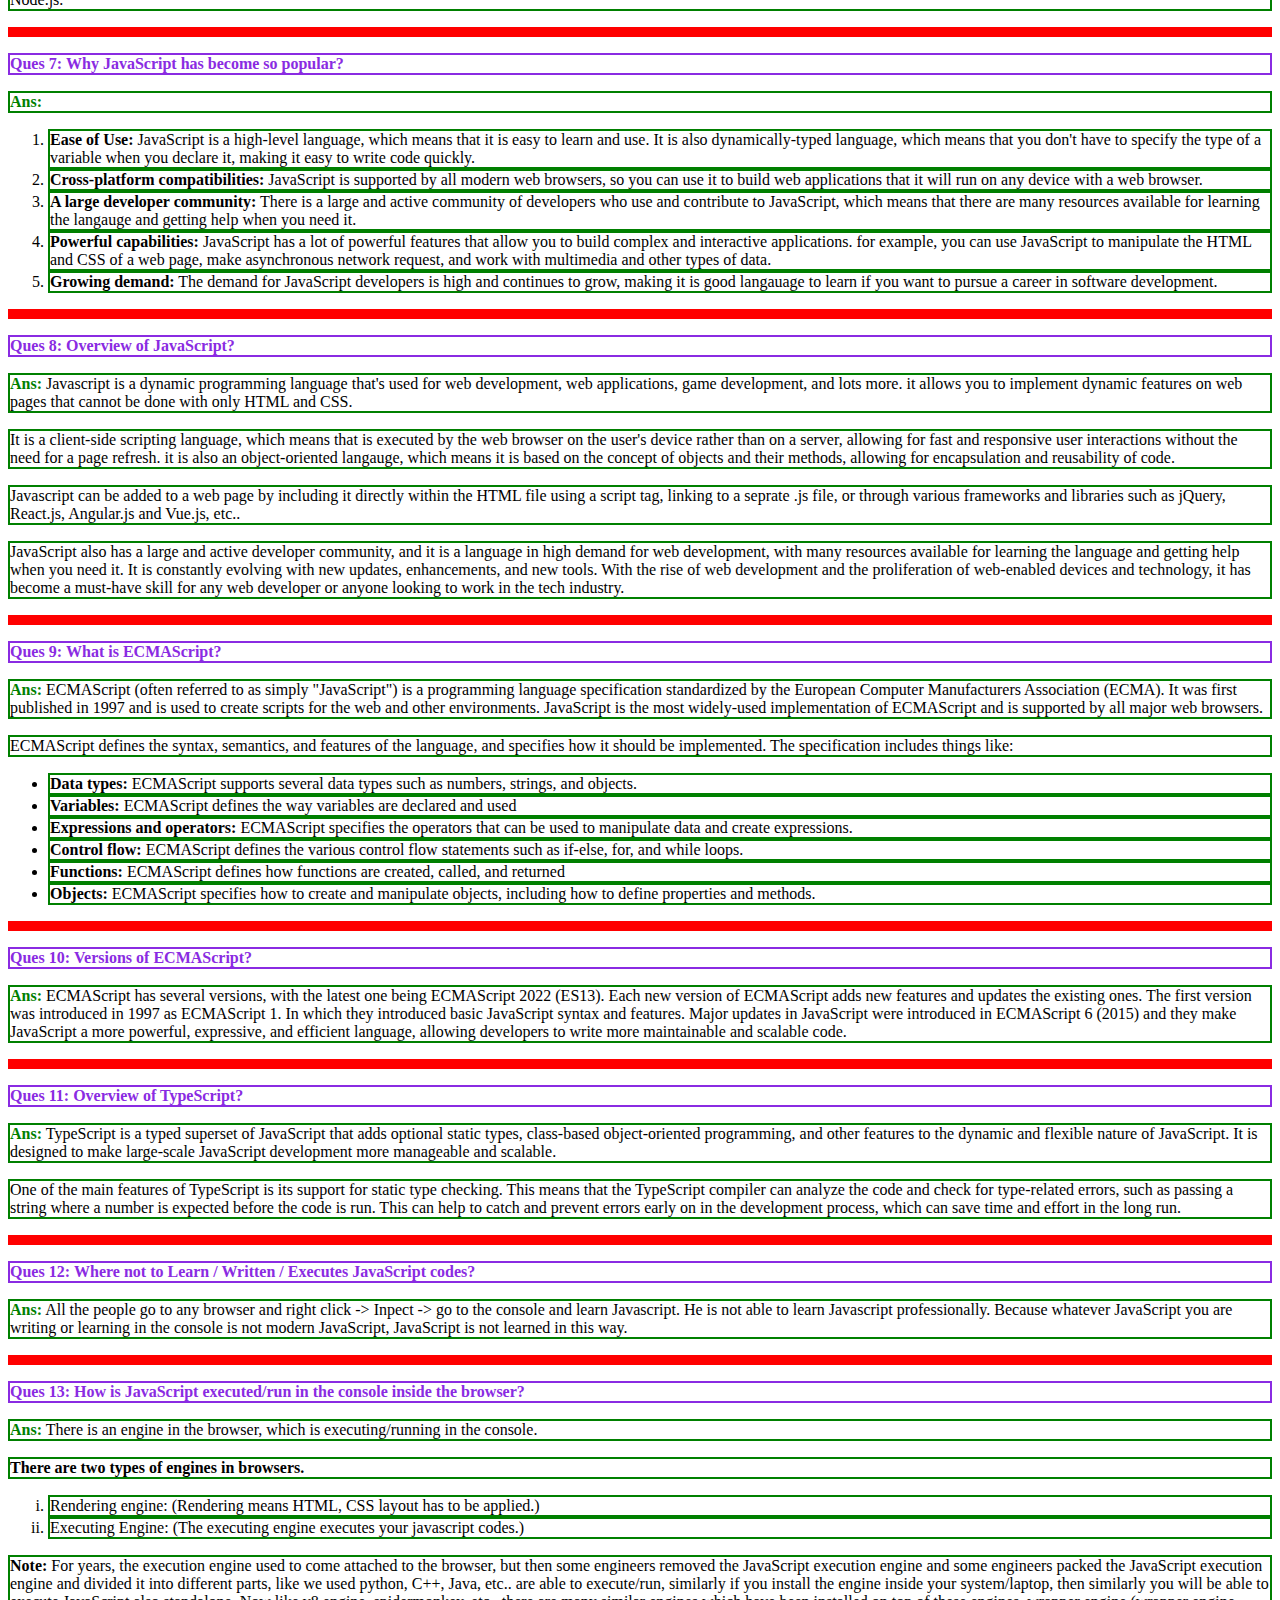
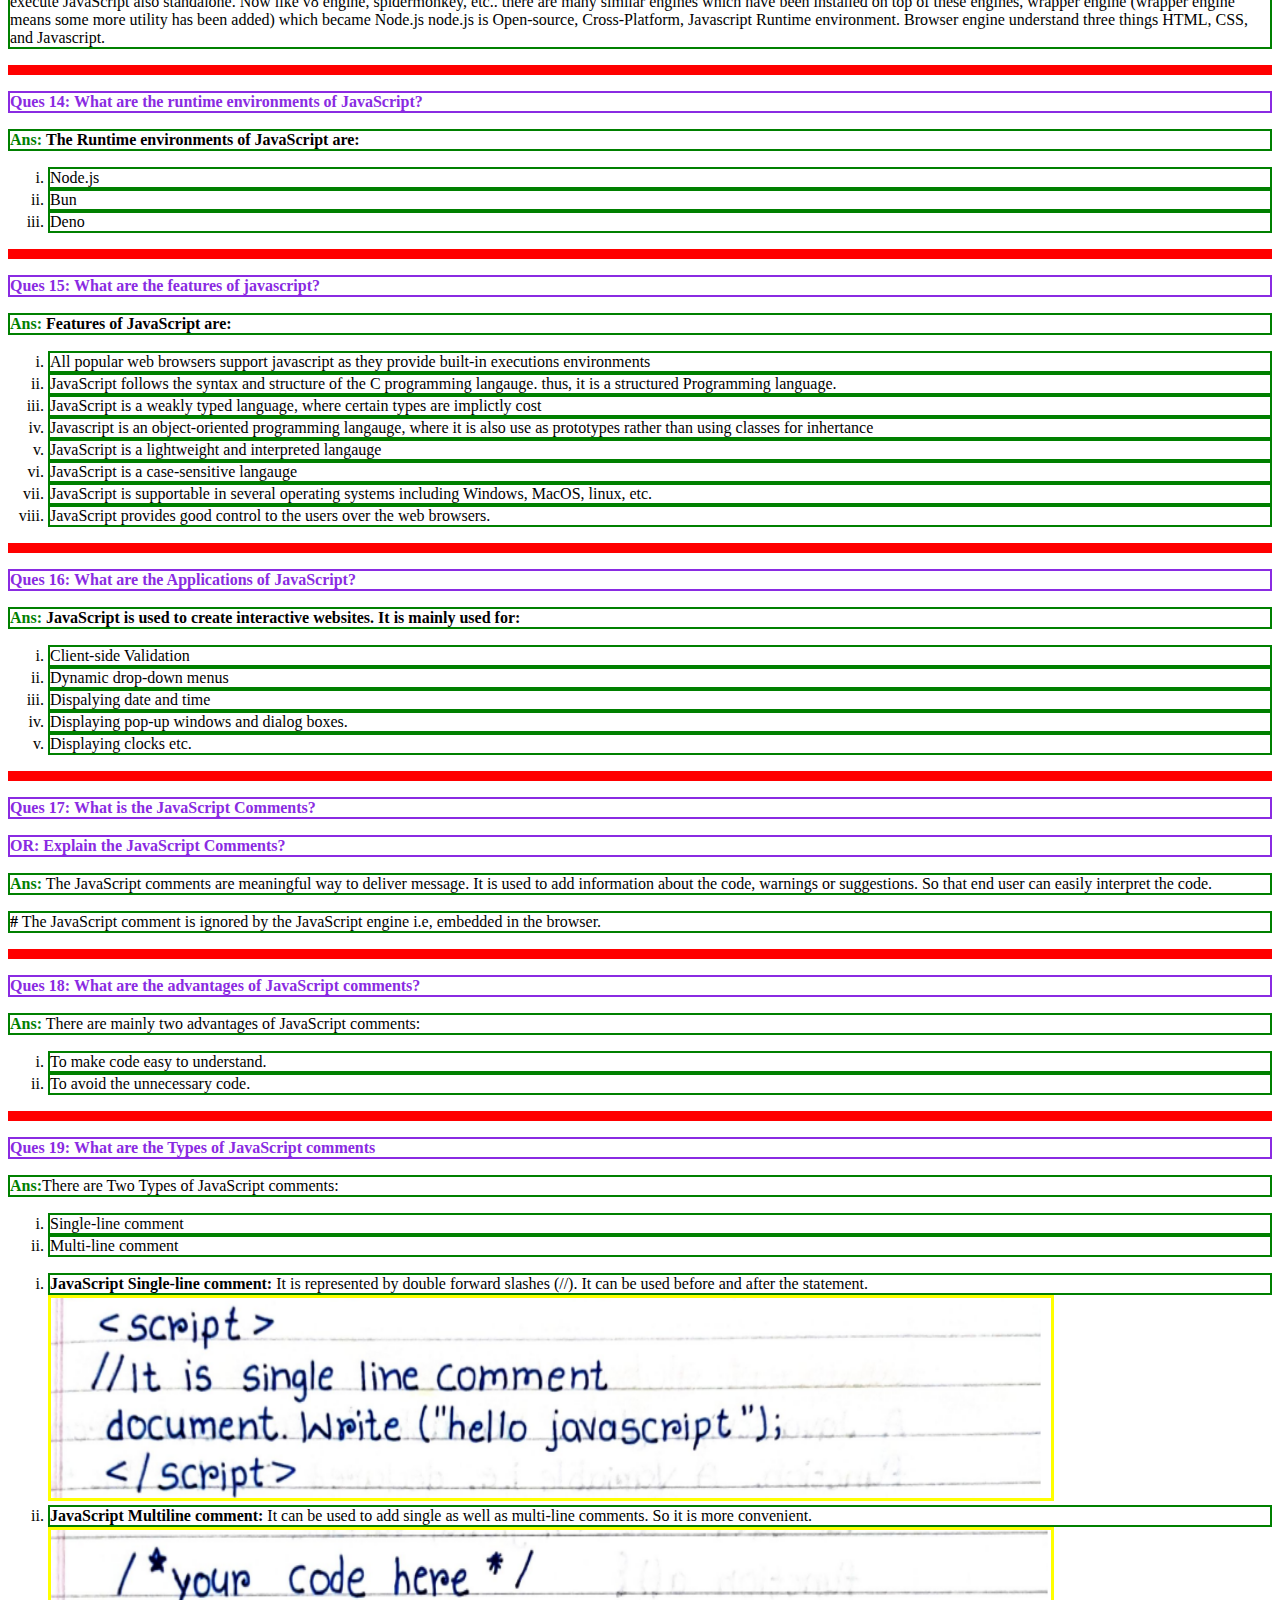
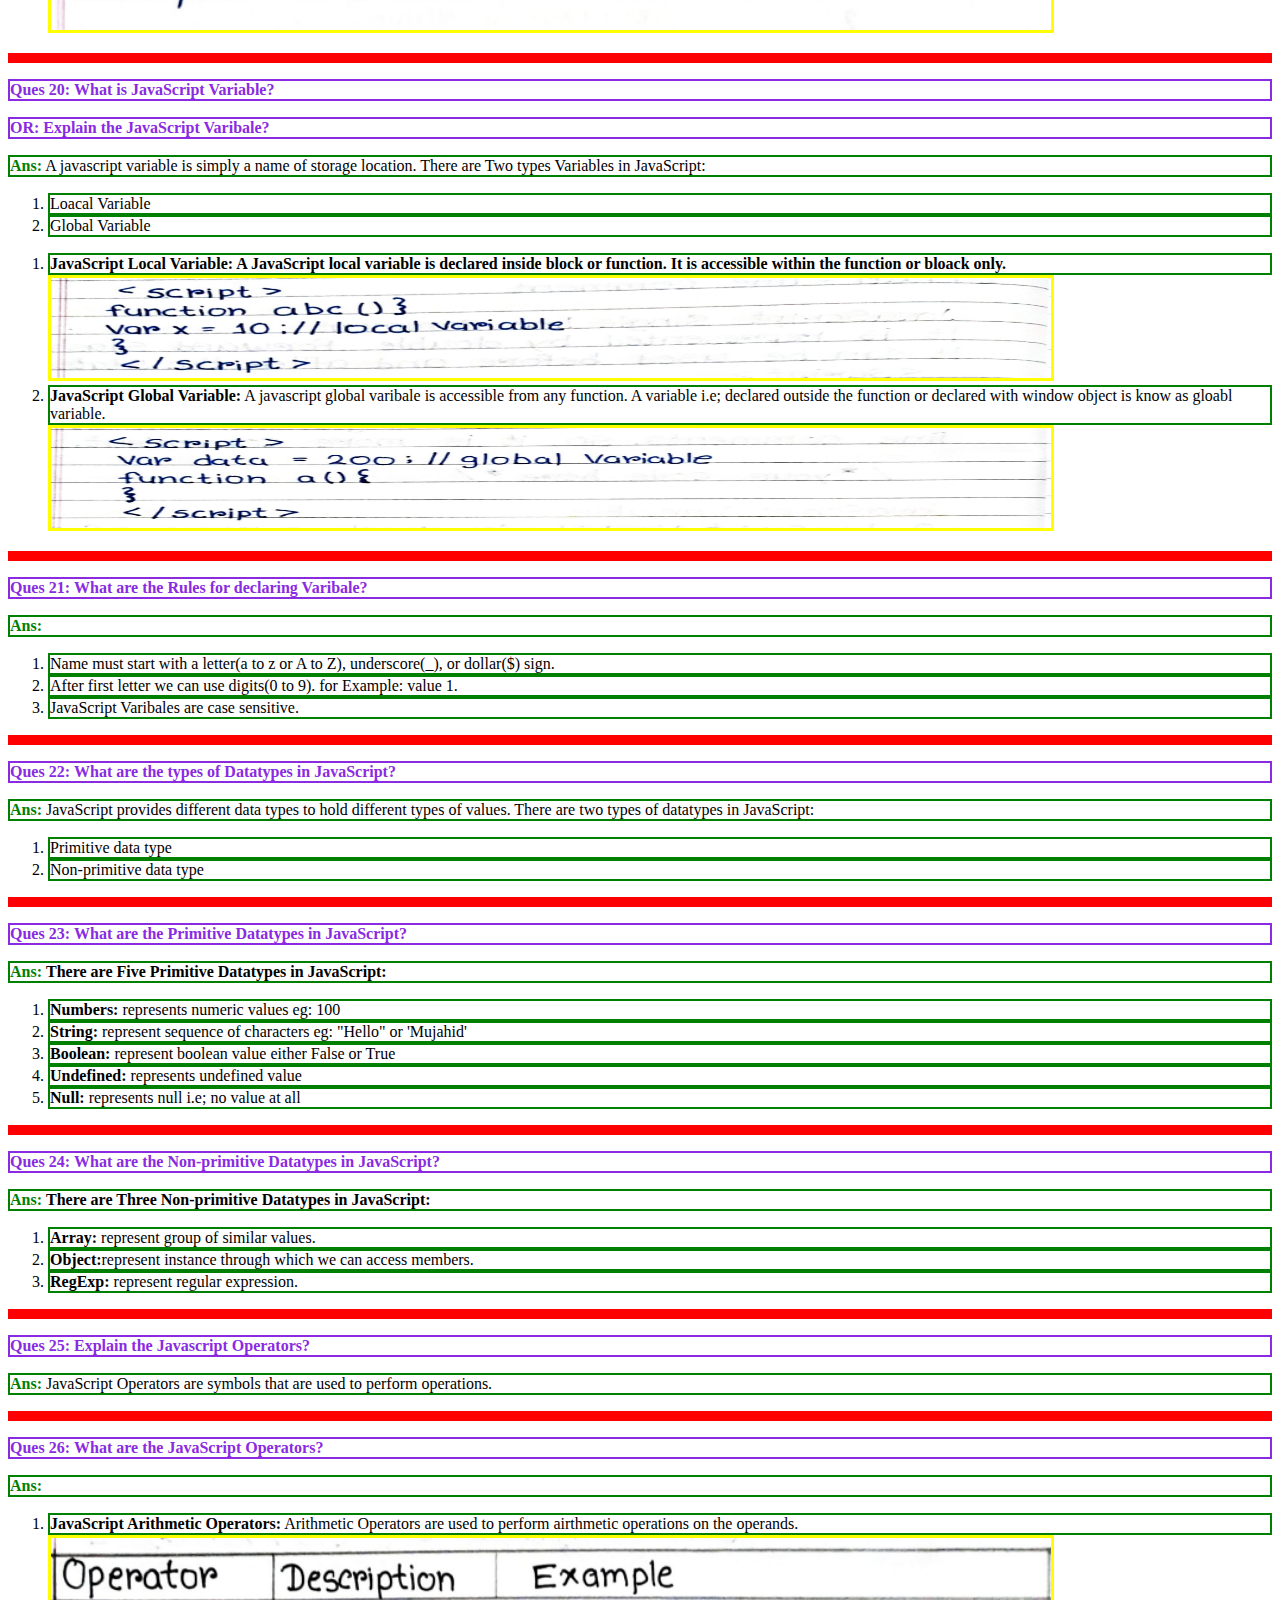
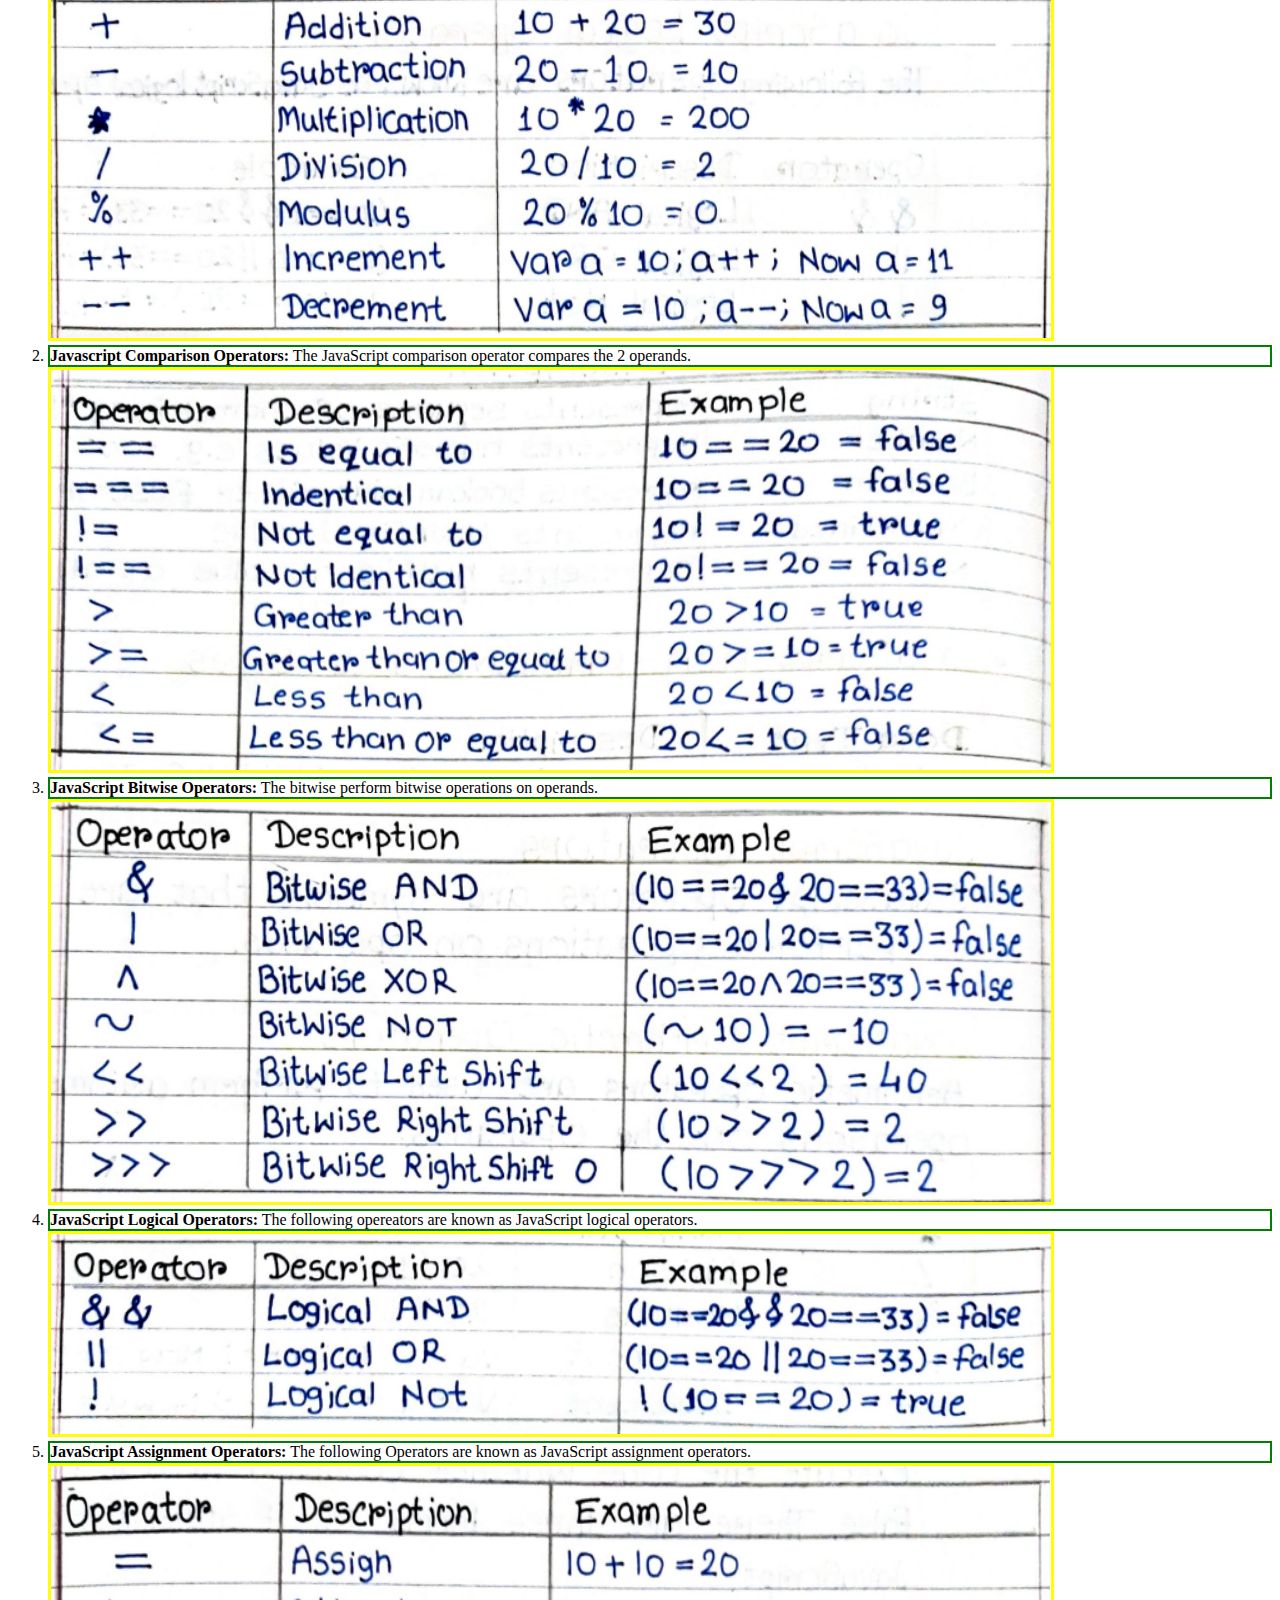
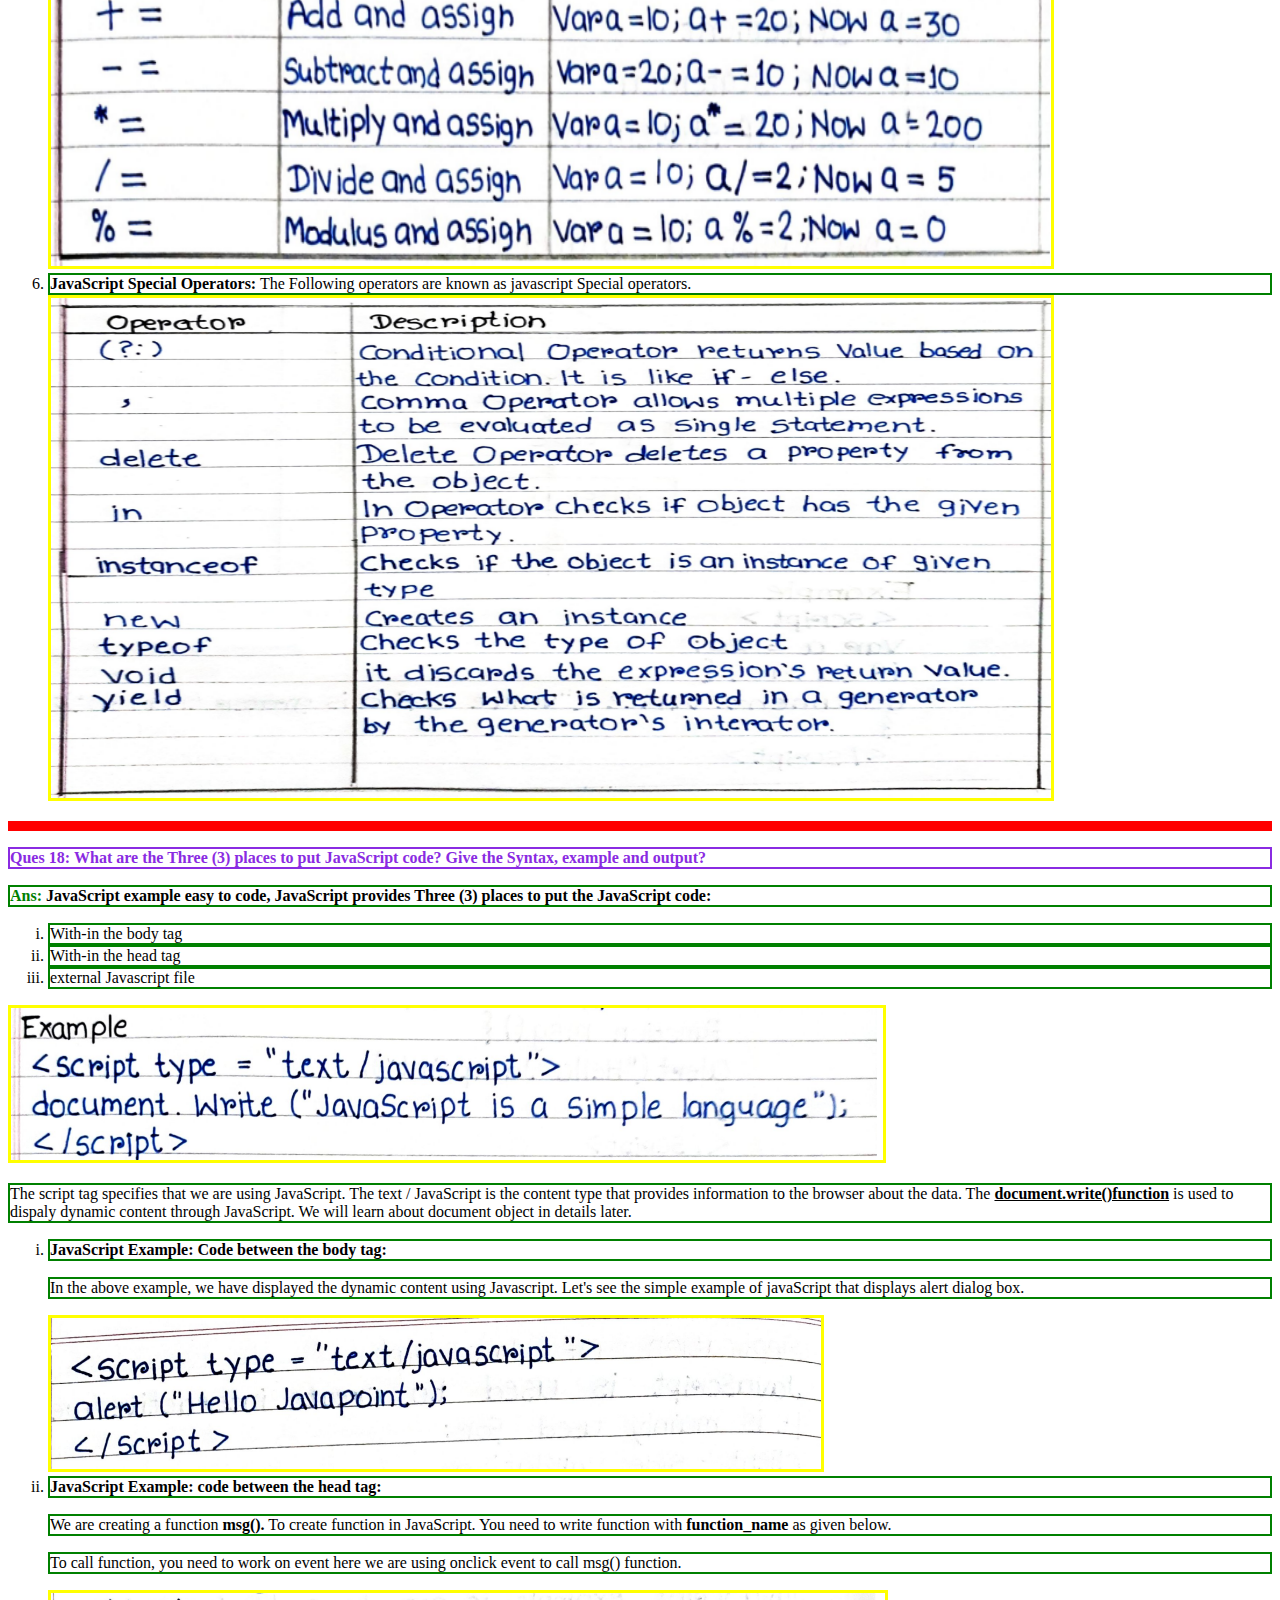
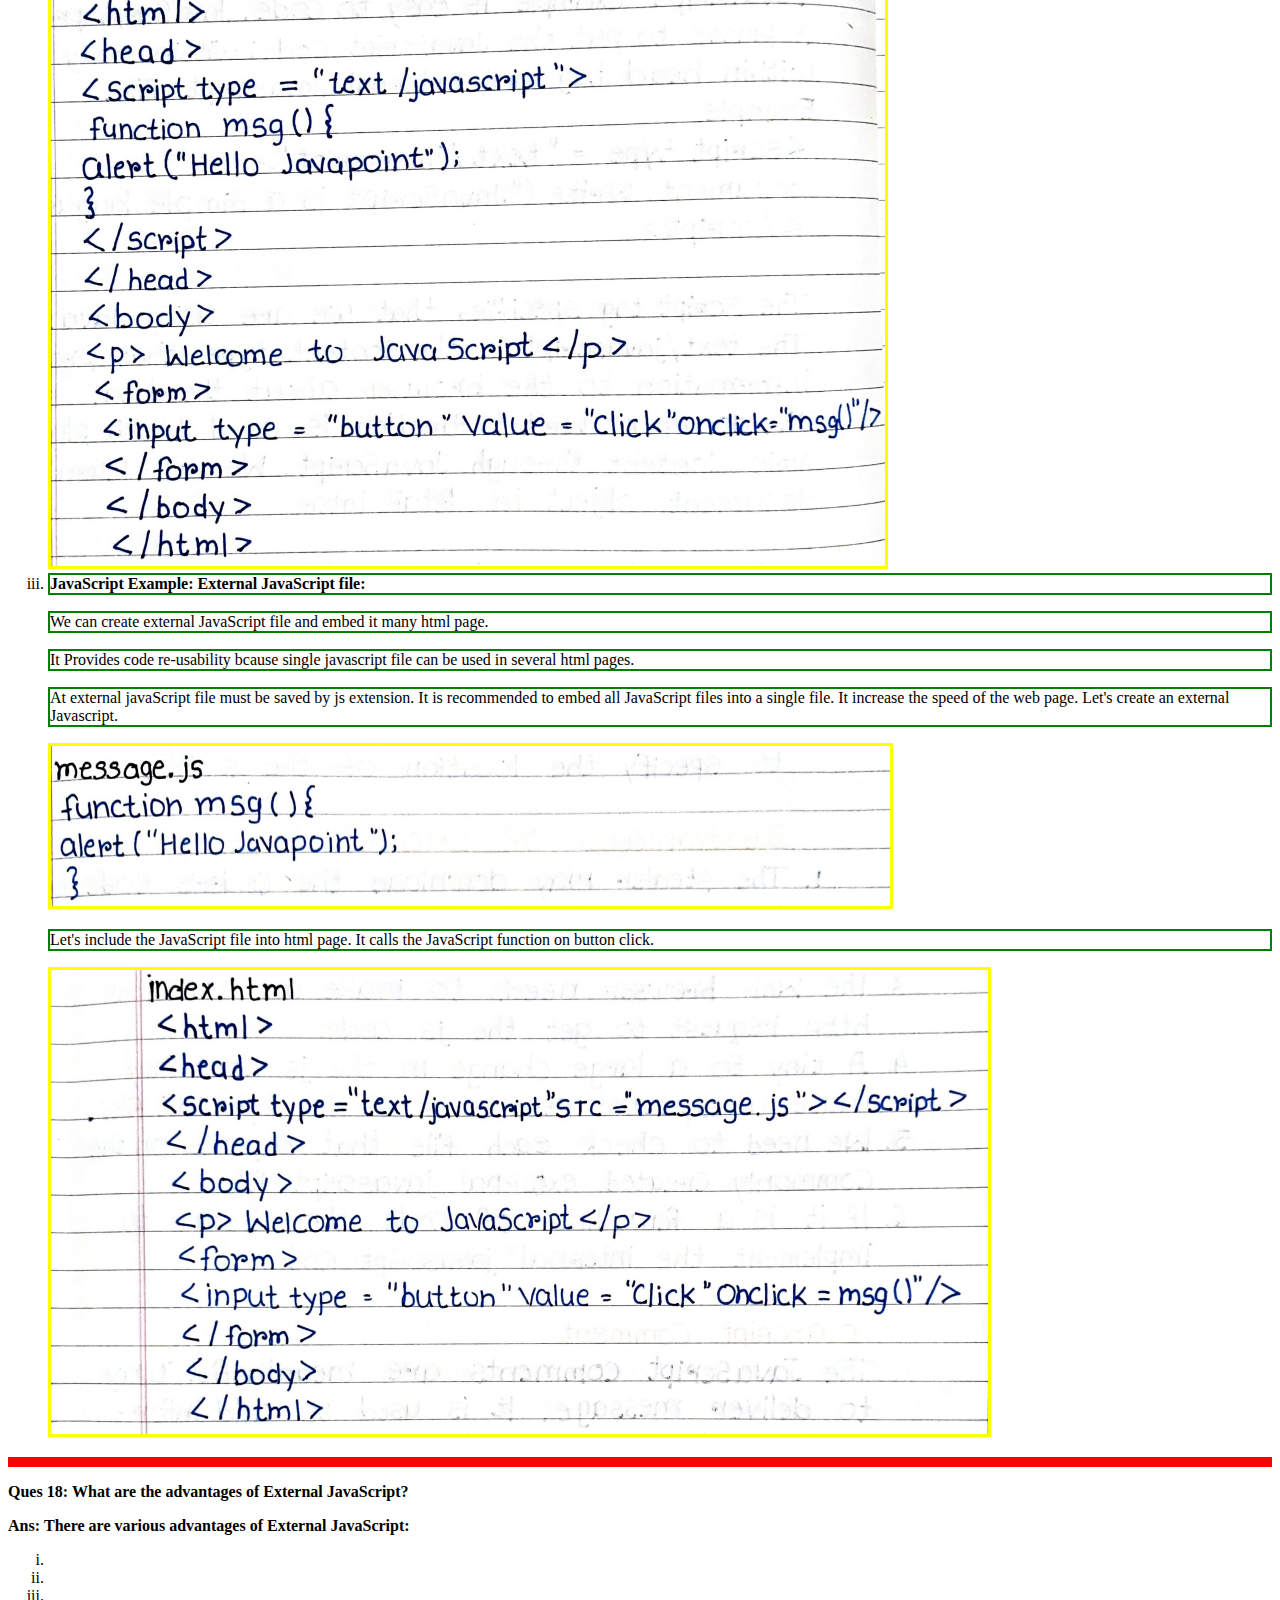
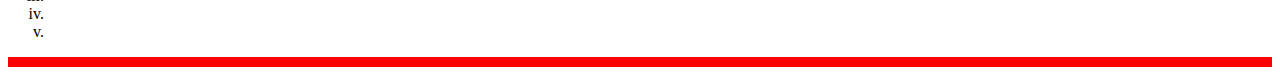
==== commit 84cc2c7c: "JavaScript Notes Only Here" ====
--- a/index.html
+++ b/index.html
@@ -7,267 +7,276 @@
     <link rel="stylesheet" href="style.css">
 </head>
 <body>
-    <h2 style="color: black;">::Importance JavaScripts Interviews Questions and Answers::</h2>
-
-    <p><b style="color: blueviolet;">Ques 1:</b> <b style="color: blueviolet;"> Introduction to the JavaScript?</b></p>
-    <p><b style="color: blueviolet;">OR:</b> <b style="color: blueviolet;">What is the JavaScript?</b></p>
-    <p><b style="color: green;">Ans:</b> JavaScript is a lightweight, object-oriented programming language, cross-platform, single-threaded, and interpreted. It is also known as the scripting language for webpages. It allows developers to create dynamically updating content, use animations, pop-up menus, clickable buttons, control multimedia, etc.</p>
-    <p><b>#</b> JavaScript is used to create client-side dynamic pages that is used to make websites more interactive.</p>
-    <p><b>#</b> JavaScript is an essential tool for front-end web development, & it is also used on the back end of a web application.</p>
-    <p><b>#</b> JavaScript is a popular and widely used language to build a wide range of applications, including mobile applications, desktop applications, and games applications.</p>
-    <p><b>#</b> A scripting language that allows you to implement complex features on web pages.</p>
-    <p><b>#</b> Enables you to update content dynamically, control multimedia, animate images, and much more..</p>
-    <p><b>#</b> We use HTML to structure and give meaning to our web content, CSS to apply styling to our HTML content and javascript to add behaviour aspect and to make the page interactive.</p>
-    <p><b>#</b> Javascript is an object-based scripting language which is lightweight and cross-platform. JavaScript is not a compiled language, but it is a translated language. The JavaScript translator is responsible for translating the JavaScript code for the web browser. </p>
-    <p><b>#</b> It is an interpreted, full fledged programming language that enables dynamic interactivivty on websites. When applied to an HTML document. JavaScript has no connectivity with java programming language. The name was suggested and provided in the times when java was gaining popularity in the market. In addition to web browsers, databases such as cache DB and MongoDB uses javascript as their scripting and query langauage.</p>
-    <br>
-
-    <p><b style="color: blueviolet;">Ques 2:</b> <b style="color: blueviolet;">What is the extension of JavaScript?</b></p>
-    <p><b style="color: green;">Ans:</b> The extension of JavaScript is <b>.js</b></p>
-    <br>
-
-    <p><b style="color: blueviolet;">Ques 3:</b> <b style="color: blueviolet;">Web pages before JavaScript was introduced?</b></p>
-    <p><b style="color: green;">Ans:</b> Before JavaScript was developed, web pages were static and could not be changed by the user. If a web page needed to display dynamic content or respond to user input, the entire page would have to be reloaded from the server. This made the web a less interactive and responsive experience for users.</p>
-    <br>
-
-    <p><b style="color: blueviolet;">Ques 4:</b> <b style="color: blueviolet;">History of JavaScript?</b></p>
-    <p><b></b> <b style="color: blueviolet;">OR:</b> <b style="color: blueviolet;">Why JavaScript came into the Pictures?</b></p>
-    <p><b></b> <b style="color: blueviolet;">OR:</b> <b style="color: blueviolet;">The Evolution of JavaScript?</b></p>
-    <p><b style="color: green;">Ans:</b> JavaScript was created in 1995 by Brendan Eich, a programmer at Netsacape Communication Corporation. It was originally called Mocha, then changed to liveScript, and finally, it was given the name JavaScript to leverage in Netscape Navigator 2.0, a popular web browser of the time.</p>
-    <p><b>#</b> In 1996, Javascript was submitted to the Europen Computer Manufactures Association (ECMA) and it was standardized as ECMAScript. This standardized version of JavaScript is still used today and is supported by all modern web browsers like Google chrome, Mozilla FireFox, Apple Safari, Microsoft Edge, etc.</p>
-    <p><b>#</b> In the early days of JavaScript, it was primarily used for simple things like form validation and simple mouse interactions, but as browsers became more powerful and web standards evolved, JavaScript became more widely used for building more complex web applications. With the introduction of popular libraries and frameworks like jQuery, AngularJS, React, and Vue.js, it has become easier to build complex and powerful web applications using JavaScript.</p>
-    <p><b>#</b> The emergence of Node.js in 2009 made it possible to run JavaScript on the server side and it become more popular as a full-stack language, allowing for code reuse and sharing between the client side and the server side.</p>
-    <p><b>#</b> JavaScript was designed to be a lightweight, easy-to-learn programming language that could be used to add interactivity to web pages. It was originally developed by Netscape, and it was quickly adopted by other web browsers. Today, JavaScript is one of the most popular programming languages in the world, and it is used on almost every modern web page.</p>
-    <p><b>#</b> Now a days, most major online companies today, including Facebook, Twitter, Netflix, and Google, all use JavaScript in their products.</p>
-    <br>
-
-    <p><b style="color: blueviolet;">Ques 5:</b> <b style="color: blueviolet;">What does JavaScript adds to web development?</b></p>
-    <p><b style="color: green;">Ans:</b> <b>Some specific things that JavaScript adds to web development</b></p>
-    <ol type="i">
-      <li>Dynamic content</li>
-      <li>Interactivity</li>
-      <li>Validation</li>
-      <li>Animations</li>
-    </ol>
-    <br>
-
-    <p><b style="color: blueviolet;">Ques 6:</b> <b style="color: blueviolet;">Why JavaScript?</b></p>
-    <p><b style="color: green;">Ans:</b> JavaScript is a popular programming langauage that is widely used to build web applications. It is a client-side scripting language, which means that is run by your web browser rather than on a server. this makes it a good choice for building web appliactions that need to be fast and responsive, as the code is run locally on the user's device rather than having to be sent back and forth between a server and and a client. JavaScript is also used to build mobile apps, create interactive documents, and build server-side applications with the help of runtime environments such as Node.js.</p>
-    <br>
-
-    <p><b style="color: blueviolet;">Ques 7:</b> <b style="color: blueviolet;">Why JavaScript has become so popular?</b></p>
-    <p><b style="color: green;">Ans:</b></p>
-    <ol>
-      <li><b>Ease of Use:</b> JavaScript is a high-level language, which means that it is easy to learn and use. It is also dynamically-typed language, which means that you don't have to specify the type of a variable when you declare it, making it easy to write code quickly.</li>
-      <li><b>Cross-platform compatibilities:</b> JavaScript is supported by all modern web browsers, so you can use it to build web applications that it will run on any device with a web browser.</li>
-      <li><b>A large developer community:</b> There is a large and active community of developers who use and contribute to JavaScript, which means that there are many resources available for learning the langauge and getting help when you need it.</li>
-      <li><b>Powerful capabilities:</b> JavaScript has a lot of powerful features that allow you to build complex and interactive applications. for example, you can use JavaScript to manipulate the HTML and CSS of a web page, make asynchronous network request, and work with multimedia and other types of data.</li>
-      <li><b>Growing demand:</b> The demand for JavaScript developers is high and continues to grow, making it is good langauage to learn if you want to pursue a career in software development.</li>
-    </ol>
-    <br>
-
-    <p><b style="color: blueviolet;">Ques 8:</b> <b style="color: blueviolet;">Overview of JavaScript?</b></p>
-    <p><b style="color: green;">Ans:</b> Javascript is a dynamic programming language that's used for web development, web applications, game development, and lots more. it allows you to implement dynamic features on web pages that cannot be done with only HTML and CSS.</p>
-    <p>It is a client-side scripting language, which means that is executed by the web browser on the user's device rather than on a server, allowing for fast and responsive user interactions without the need for a page refresh. it is also an object-oriented langauge, which means it is based on the concept of objects and their methods, allowing for encapsulation and reusability of code.</p>
-    <p>Javascript can be added to a web page by including it directly within the HTML file using a script tag, linking to a seprate .js file, or through various frameworks and libraries such as jQuery, React.js, Angular.js and Vue.js, etc..</p>
-    <p>JavaScript also has a large and active developer community, and it is a language in high demand for web development, with many resources available for learning the language and getting help when you need it. It is constantly evolving with new updates, enhancements, and new tools. With the rise of web development and the proliferation of web-enabled devices and technology, it has become a must-have skill for any web developer or anyone looking to work in the tech industry.</p>
-    <br/>
-
-    <p><b style="color: blueviolet;">Ques 9:</b> <b style="color: blueviolet;">What is ECMAScript?</b></p>
-    <p><b style="color: green;">Ans:</b> ECMAScript (often referred to as simply "JavaScript") is a programming language specification standardized by the European Computer Manufacturers Association (ECMA). It was first published in 1997 and is used to create scripts for the web and other environments. JavaScript is the most widely-used implementation of ECMAScript and is supported by all major web browsers.</p>
-    <p>ECMAScript defines the syntax, semantics, and features of the language, and specifies how it should be implemented. The specification includes things like:</p>
+    <h2 class="header" style="color: black;">::Importance JavaScripts Interviews Questions and Answers::</h2>
+
+    <p class="para1"><b style="color: blueviolet;">Ques 1:</b> <b style="color: blueviolet;"> Introduction to the JavaScript?</b></p>
+    <p class="para1"><b style="color: blueviolet;">OR:</b> <b style="color: blueviolet;">What is the JavaScript?</b></p>
+    <p class="para2"><b style="color: green;">Ans:</b> JavaScript is a lightweight, object-oriented programming language, cross-platform, single-threaded, and interpreted. It is also known as the scripting language for webpages. It allows developers to create dynamically updating content, use animations, pop-up menus, clickable buttons, control multimedia, etc.</p>
+    <p class="para2"><b>#</b> JavaScript is used to create client-side dynamic pages that is used to make websites more interactive.</p>
+    <p class="para2"><b>#</b> JavaScript is an essential tool for front-end web development, & it is also used on the back end of a web application.</p>
+    <p class="para2"><b>#</b> JavaScript is a popular and widely used language to build a wide range of applications, including mobile applications, desktop applications, and games applications.</p>
+    <p class="para2"><b>#</b> A scripting language that allows you to implement complex features on web pages.</p>
+    <p class="para2"><b>#</b> Enables you to update content dynamically, control multimedia, animate images, and much more..</p>
+    <p class="para2"><b>#</b> We use HTML to structure and give meaning to our web content, CSS to apply styling to our HTML content and javascript to add behaviour aspect and to make the page interactive.</p>
+    <p class="para2"><b>#</b> Javascript is an object-based scripting language which is lightweight and cross-platform. JavaScript is not a compiled language, but it is a translated language. The JavaScript translator is responsible for translating the JavaScript code for the web browser. </p>
+    <p class="para2"><b>#</b> It is an interpreted, full fledged programming language that enables dynamic interactivivty on websites. When applied to an HTML document. JavaScript has no connectivity with java programming language. The name was suggested and provided in the times when java was gaining popularity in the market. In addition to web browsers, databases such as cache DB and MongoDB uses javascript as their scripting and query langauage.</p>
+    <hr class="hr"/>
+
+    <p class="para1"><b style="color: blueviolet;">Ques 2:</b> <b style="color: blueviolet;">What is the extension of JavaScript?</b></p>
+    <p class="para2"><b style="color: green;">Ans:</b> The extension of JavaScript is <b>.js</b></p>
+    <hr class="hr"/>
+
+    <p class="para1"><b style="color: blueviolet;">Ques 3:</b> <b style="color: blueviolet;">Web pages before JavaScript was introduced?</b></p>
+    <p class="para2"><b style="color: green;">Ans:</b> Before JavaScript was developed, web pages were static and could not be changed by the user. If a web page needed to display dynamic content or respond to user input, the entire page would have to be reloaded from the server. This made the web a less interactive and responsive experience for users.</p>
+    <hr class="hr"/>
+
+    <p class="para1"><b style="color: blueviolet;">Ques 4:</b> <b style="color: blueviolet;">History of JavaScript?</b></p>
+    <p class="para1"><b></b> <b style="color: blueviolet;">OR:</b> <b style="color: blueviolet;">Why JavaScript came into the Pictures?</b></p>
+    <p class="para1"><b></b> <b style="color: blueviolet;">OR:</b> <b style="color: blueviolet;">The Evolution of JavaScript?</b></p>
+    <p class="para2"><b style="color: green;">Ans:</b> JavaScript was created in 1995 by Brendan Eich, a programmer at Netsacape Communication Corporation. It was originally called Mocha, then changed to liveScript, and finally, it was given the name JavaScript to leverage in Netscape Navigator 2.0, a popular web browser of the time.</p>
+    <p class="para2"><b>#</b> In 1996, Javascript was submitted to the Europen Computer Manufactures Association (ECMA) and it was standardized as ECMAScript. This standardized version of JavaScript is still used today and is supported by all modern web browsers like Google chrome, Mozilla FireFox, Apple Safari, Microsoft Edge, etc.</p>
+    <p class="para2"><b>#</b> In the early days of JavaScript, it was primarily used for simple things like form validation and simple mouse interactions, but as browsers became more powerful and web standards evolved, JavaScript became more widely used for building more complex web applications. With the introduction of popular libraries and frameworks like jQuery, AngularJS, React, and Vue.js, it has become easier to build complex and powerful web applications using JavaScript.</p>
+    <p class="para2"><b>#</b> The emergence of Node.js in 2009 made it possible to run JavaScript on the server side and it become more popular as a full-stack language, allowing for code reuse and sharing between the client side and the server side.</p>
+    <p class="para2"><b>#</b> JavaScript was designed to be a lightweight, easy-to-learn programming language that could be used to add interactivity to web pages. It was originally developed by Netscape, and it was quickly adopted by other web browsers. Today, JavaScript is one of the most popular programming languages in the world, and it is used on almost every modern web page.</p>
+    <p class="para2"><b>#</b> Now a days, most major online companies today, including Facebook, Twitter, Netflix, and Google, all use JavaScript in their products.</p>
+    <hr class="hr"/>
+
+    <p class="para1"><b style="color: blueviolet;">Ques 5:</b> <b style="color: blueviolet;">What does JavaScript adds to web development?</b></p>
+    <p class="para2"><b style="color: green;">Ans:</b> <b>Some specific things that JavaScript adds to web development</b></p>
+    <ol type="i">
+      <li class="list">Dynamic content</li>
+      <li class="list">Interactivity</li>
+      <li class="list">Validation</li>
+      <li class="list">Animations</li>
+    </ol>
+    <hr class="hr"/>
+
+    <p class="para1"><b style="color: blueviolet;">Ques 6:</b> <b style="color: blueviolet;">Why JavaScript?</b></p>
+    <p class="para2"><b style="color: green;">Ans:</b> JavaScript is a popular programming langauage that is widely used to build web applications. It is a client-side scripting language, which means that is run by your web browser rather than on a server. this makes it a good choice for building web appliactions that need to be fast and responsive, as the code is run locally on the user's device rather than having to be sent back and forth between a server and and a client. JavaScript is also used to build mobile apps, create interactive documents, and build server-side applications with the help of runtime environments such as Node.js.</p>
+    <hr class="hr"/>
+
+    <p class="para1"><b style="color: blueviolet;">Ques 7:</b> <b style="color: blueviolet;">Why JavaScript has become so popular?</b></p>
+    <p class="para2"><b style="color: green;">Ans:</b></p>
+    <ol>
+      <li class="list"><b>Ease of Use:</b> JavaScript is a high-level language, which means that it is easy to learn and use. It is also dynamically-typed language, which means that you don't have to specify the type of a variable when you declare it, making it easy to write code quickly.</li>
+      <li class="list"><b>Cross-platform compatibilities:</b> JavaScript is supported by all modern web browsers, so you can use it to build web applications that it will run on any device with a web browser.</li>
+      <li class="list"><b>A large developer community:</b> There is a large and active community of developers who use and contribute to JavaScript, which means that there are many resources available for learning the langauge and getting help when you need it.</li>
+      <li class="list"><b>Powerful capabilities:</b> JavaScript has a lot of powerful features that allow you to build complex and interactive applications. for example, you can use JavaScript to manipulate the HTML and CSS of a web page, make asynchronous network request, and work with multimedia and other types of data.</li>
+      <li class="list"><b>Growing demand:</b> The demand for JavaScript developers is high and continues to grow, making it is good langauage to learn if you want to pursue a career in software development.</li>
+    </ol>
+    <hr class="hr"/>
+
+    <p class="para1"><b style="color: blueviolet;">Ques 8:</b> <b style="color: blueviolet;">Overview of JavaScript?</b></p>
+    <p class="para2"><b style="color: green;">Ans:</b> Javascript is a dynamic programming language that's used for web development, web applications, game development, and lots more. it allows you to implement dynamic features on web pages that cannot be done with only HTML and CSS.</p>
+    <p class="para2">It is a client-side scripting language, which means that is executed by the web browser on the user's device rather than on a server, allowing for fast and responsive user interactions without the need for a page refresh. it is also an object-oriented langauge, which means it is based on the concept of objects and their methods, allowing for encapsulation and reusability of code.</p>
+    <p class="para2">Javascript can be added to a web page by including it directly within the HTML file using a script tag, linking to a seprate .js file, or through various frameworks and libraries such as jQuery, React.js, Angular.js and Vue.js, etc..</p>
+    <p class="para2">JavaScript also has a large and active developer community, and it is a language in high demand for web development, with many resources available for learning the language and getting help when you need it. It is constantly evolving with new updates, enhancements, and new tools. With the rise of web development and the proliferation of web-enabled devices and technology, it has become a must-have skill for any web developer or anyone looking to work in the tech industry.</p>
+    <hr class="hr"/>
+
+    <p class="para1"><b style="color: blueviolet;">Ques 9:</b> <b style="color: blueviolet;">What is ECMAScript?</b></p>
+    <p class="para2"><b style="color: green;">Ans:</b> ECMAScript (often referred to as simply "JavaScript") is a programming language specification standardized by the European Computer Manufacturers Association (ECMA). It was first published in 1997 and is used to create scripts for the web and other environments. JavaScript is the most widely-used implementation of ECMAScript and is supported by all major web browsers.</p>
+    <p class="para2">ECMAScript defines the syntax, semantics, and features of the language, and specifies how it should be implemented. The specification includes things like:</p>
     <ul>
-      <li><b>Data types:</b> ECMAScript supports several data types such as numbers, strings, and objects.</li>
-      <li><b>Variables:</b> ECMAScript defines the way variables are declared and used</li>
-      <li><b>Expressions and operators:</b> ECMAScript specifies the operators that can be used to manipulate data and create expressions.</li>
-      <li><b>Control flow:</b> ECMAScript defines the various control flow statements such as if-else, for, and while loops.</li>
-      <li><b>Functions:</b> ECMAScript defines how functions are created, called, and returned</li>
-      <li><b>Objects:</b> ECMAScript specifies how to create and manipulate objects, including how to define properties and methods.</li>
+      <li class="list"><b>Data types:</b> ECMAScript supports several data types such as numbers, strings, and objects.</li>
+      <li class="list"><b>Variables:</b> ECMAScript defines the way variables are declared and used</li>
+      <li class="list"><b>Expressions and operators:</b> ECMAScript specifies the operators that can be used to manipulate data and create expressions.</li>
+      <li class="list"><b>Control flow:</b> ECMAScript defines the various control flow statements such as if-else, for, and while loops.</li>
+      <li class="list"><b>Functions:</b> ECMAScript defines how functions are created, called, and returned</li>
+      <li class="list"><b>Objects:</b> ECMAScript specifies how to create and manipulate objects, including how to define properties and methods.</li>
     </ul>
-
-    <p><b style="color: blueviolet;">Ques 10:</b> <b style="color: blueviolet;">Versions of ECMAScript?</b></p>
-    <p><b style="color: green;">Ans:</b> ECMAScript has several versions, with the latest one being ECMAScript 2022 (ES13). Each new version of ECMAScript adds new features and updates the existing ones. The first version was introduced in 1997 as ECMAScript 1. In which they introduced basic JavaScript syntax and features. Major updates in JavaScript were introduced in ECMAScript 6 (2015)  and they make JavaScript a more powerful, expressive, and efficient language, allowing developers to write more maintainable and scalable code.</p>
-
-    <p><b style="color: blueviolet;">Ques 11:</b> <b style="color: blueviolet;">Overview of TypeScript?</b></p>
-    <p><b style="color: green;">Ans:</b> TypeScript is a typed superset of JavaScript that adds optional static types, class-based object-oriented programming, and other features to the dynamic and flexible nature of JavaScript. It is designed to make large-scale JavaScript development more manageable and scalable.</p>
-    <p>One of the main features of TypeScript is its support for static type checking. This means that the TypeScript compiler can analyze the code and check for type-related errors, such as passing a string where a number is expected before the code is run. This can help to catch and prevent errors early on in the development process, which can save time and effort in the long run.</p>
-
-    <p><b style="color: blueviolet">Ques 12:</b> <b style="color: blueviolet">Where not to Learn / Written / Executes JavaScript codes?</b></p>
-    <p><b style="color: green;">Ans:</b> All the people go to any browser and right click -> Inpect -> go to the console and learn Javascript.  He is not able to learn Javascript professionally.  Because whatever JavaScript you are writing or learning in the console is not modern JavaScript, JavaScript is not learned in this way.</p>
-    <br>
-
-    <p><b style="color: blueviolet;">Ques 13:</b> <b style="color: blueviolet;"> How is JavaScript executed/run in the console inside the browser?</b></p>
-    <p><b style="color: green;">Ans:</b> There is an engine in the browser, which is executing/running in the console.</p>
-    <p><b>There are two types of engines in browsers.</b></p>
-    <ol type="i">
-      <li>Rendering engine: (Rendering means HTML, CSS layout has to be applied.)</li>
-      <li>Executing Engine: (The executing engine executes your javascript codes.)</li>
-    </ol>
-    <p><b>Note:</b> For years, the execution engine used to come attached to the browser, but then some engineers removed the JavaScript execution engine and some engineers packed the JavaScript execution engine and divided it into different parts, like we used python, C++,  Java, etc.. are able to execute/run, similarly if you install the engine inside your system/laptop, then similarly you will be able to execute JavaScript also standalone.  Now like v8 engine, spidermonkey, etc.. there are many similar engines which have been installed on top of these engines, wrapper engine (wrapper engine means some more utility has been added) which became Node.js node.js is Open-source, Cross-Platform, Javascript Runtime environment. Browser engine understand three things HTML, CSS, and Javascript.</p>
-    <br>
-
-    <p><b style="color: blueviolet;">Ques 14:</b> <b style="color: blueviolet;">What are the runtime environments of JavaScript?</b></p>
-    <p><b style="color: green;">Ans:</b> <b>The Runtime environments of JavaScript are:</b></p>
-    <ol type="i">
-      <li>Node.js</li>
-      <li>Bun</li>
-      <li>Deno</li>
-    </ol>
-    <br>
-
-    <p><b style="color: blueviolet;">Ques 15:</b> <b style="color: blueviolet;">What are the features of javascript?</b></p>
-    <p><b style="color: green;">Ans:</b> <b>Features of JavaScript are:</b></p>
-    <ol type="i">
-      <li>All popular web browsers support javascript as they provide built-in executions environments</li>
-      <li>JavaScript follows the syntax and structure of the C programming langauge. thus, it is a structured Programming language.</li>
-      <li>JavaScript is a weakly typed language, where certain types  are implictly cost</li>
-      <li>Javascript is an object-oriented programming langauge, where it is also use as prototypes rather than using classes for inhertance</li>
-      <li>JavaScript is a lightweight and interpreted langauge</li>
-      <li>JavaScript is a case-sensitive langauge</li>
-      <li>JavaScript is supportable in several operating systems including Windows, MacOS, linux, etc.</li>
-      <li>JavaScript provides good control to the users over the web browsers.</li>
-    </ol>
-    <br>
-
-    <p><b style="color: blueviolet;">Ques 16:</b> <b style="color: blueviolet;">What are the Applications of JavaScript?</b></p>
-    <p><b style="color: green;">Ans:</b> <b>JavaScript is used to create interactive websites. It is mainly used for:</b></p>
-    <ol type="i">
-      <li>Client-side Validation</li>
-      <li>Dynamic drop-down menus</li>
-      <li>Dispalying date and time</li>
-      <li>Displaying pop-up windows and dialog boxes.</li>
-      <li>Displaying clocks etc.</li>
-    </ol>
-    <br>
-
-    <p><b style="color: blueviolet;">Ques 17:</b> <b style="color: blueviolet;">What is the JavaScript Comments?</b></p>
-    <p><b style="color: blueviolet;">OR:</b> <b style="color: blueviolet;">Explain the JavaScript Comments?</b></p>
-    <p><b style="color: green;">Ans:</b> The JavaScript comments are meaningful way to deliver message. It is used to add information about the code, warnings or suggestions. So that end user can easily interpret the code.</p>
-    <p><b>#</b> The JavaScript comment is ignored by the JavaScript engine i.e, embedded in the browser.</p>
-
-    <p><b style="color: blueviolet;">Ques 18:</b> <b style="color: blueviolet;">What are the advantages of JavaScript comments?</b></p>
-    <p><b style="color: green;">Ans:</b> There are mainly two advantages of JavaScript comments:</p>
-    <ol type="i">
-      <li>To make code easy to understand.</li>
-      <li>To avoid the unnecessary code.</li>
-    </ol>
-
-    <p><b style="color: blueviolet;">Ques 19:</b> <b style="color: blueviolet;">What are the Types of JavaScript comments</b></p>
-    <p><b style="color: green;">Ans:</b>There are Two Types of JavaScript comments:</p>
-    <ol type="i">
-      <li>Single-line comment</li>
-      <li>Multi-line comment</li>
+    <hr class="hr"/>
+
+    <p class="para1"><b style="color: blueviolet;">Ques 10:</b> <b style="color: blueviolet;">Versions of ECMAScript?</b></p>
+    <p class="para2"><b style="color: green;">Ans:</b> ECMAScript has several versions, with the latest one being ECMAScript 2022 (ES13). Each new version of ECMAScript adds new features and updates the existing ones. The first version was introduced in 1997 as ECMAScript 1. In which they introduced basic JavaScript syntax and features. Major updates in JavaScript were introduced in ECMAScript 6 (2015)  and they make JavaScript a more powerful, expressive, and efficient language, allowing developers to write more maintainable and scalable code.</p>
+    <hr class="hr"/>
+
+    <p class="para1"><b style="color: blueviolet;">Ques 11:</b> <b style="color: blueviolet;">Overview of TypeScript?</b></p>
+    <p class="para2"><b style="color: green;">Ans:</b> TypeScript is a typed superset of JavaScript that adds optional static types, class-based object-oriented programming, and other features to the dynamic and flexible nature of JavaScript. It is designed to make large-scale JavaScript development more manageable and scalable.</p>
+    <p class="para2">One of the main features of TypeScript is its support for static type checking. This means that the TypeScript compiler can analyze the code and check for type-related errors, such as passing a string where a number is expected before the code is run. This can help to catch and prevent errors early on in the development process, which can save time and effort in the long run.</p>
+    <hr class="hr"/>
+
+    <p class="para1"><b style="color: blueviolet">Ques 12:</b> <b style="color: blueviolet">Where not to Learn / Written / Executes JavaScript codes?</b></p>
+    <p class="para2"><b style="color: green;">Ans:</b> All the people go to any browser and right click -> Inpect -> go to the console and learn Javascript.  He is not able to learn Javascript professionally.  Because whatever JavaScript you are writing or learning in the console is not modern JavaScript, JavaScript is not learned in this way.</p>
+    <hr class="hr"/>
+
+    <p class="para1"><b style="color: blueviolet;">Ques 13:</b> <b style="color: blueviolet;"> How is JavaScript executed/run in the console inside the browser?</b></p>
+    <p class="para2"><b style="color: green;">Ans:</b> There is an engine in the browser, which is executing/running in the console.</p>
+    <p class="para2"><b>There are two types of engines in browsers.</b></p>
+    <ol type="i">
+      <li class="list">Rendering engine: (Rendering means HTML, CSS layout has to be applied.)</li>
+      <li class="list">Executing Engine: (The executing engine executes your javascript codes.)</li>
+    </ol>
+    <p class="para2"><b>Note:</b> For years, the execution engine used to come attached to the browser, but then some engineers removed the JavaScript execution engine and some engineers packed the JavaScript execution engine and divided it into different parts, like we used python, C++,  Java, etc.. are able to execute/run, similarly if you install the engine inside your system/laptop, then similarly you will be able to execute JavaScript also standalone.  Now like v8 engine, spidermonkey, etc.. there are many similar engines which have been installed on top of these engines, wrapper engine (wrapper engine means some more utility has been added) which became Node.js node.js is Open-source, Cross-Platform, Javascript Runtime environment. Browser engine understand three things HTML, CSS, and Javascript.</p>
+    <hr class="hr"/>
+
+    <p class="para1"><b style="color: blueviolet;">Ques 14:</b> <b style="color: blueviolet;">What are the runtime environments of JavaScript?</b></p>
+    <p class="para2"><b style="color: green;">Ans:</b> <b>The Runtime environments of JavaScript are:</b></p>
+    <ol type="i">
+      <li class="list">Node.js</li>
+      <li class="list">Bun</li>
+      <li class="list">Deno</li>
+    </ol>
+    <hr class="hr"/>
+
+    <p class="para1"><b style="color: blueviolet;">Ques 15:</b> <b style="color: blueviolet;">What are the features of javascript?</b></p>
+    <p class="para2"><b style="color: green;">Ans:</b> <b>Features of JavaScript are:</b></p>
+    <ol type="i">
+      <li class="list">All popular web browsers support javascript as they provide built-in executions environments</li>
+      <li class="list">JavaScript follows the syntax and structure of the C programming langauge. thus, it is a structured Programming language.</li>
+      <li class="list">JavaScript is a weakly typed language, where certain types  are implictly cost</li>
+      <li class="list">Javascript is an object-oriented programming langauge, where it is also use as prototypes rather than using classes for inhertance</li>
+      <li class="list">JavaScript is a lightweight and interpreted langauge</li>
+      <li class="list">JavaScript is a case-sensitive langauge</li>
+      <li class="list">JavaScript is supportable in several operating systems including Windows, MacOS, linux, etc.</li>
+      <li class="list">JavaScript provides good control to the users over the web browsers.</li>
+    </ol>
+    <hr class="hr"/>
+
+    <p class="para1"><b style="color: blueviolet;">Ques 16:</b> <b style="color: blueviolet;">What are the Applications of JavaScript?</b></p>
+    <p class="para2"><b style="color: green;">Ans:</b> <b>JavaScript is used to create interactive websites. It is mainly used for:</b></p>
+    <ol type="i">
+      <li class="list">Client-side Validation</li>
+      <li class="list">Dynamic drop-down menus</li>
+      <li class="list">Dispalying date and time</li>
+      <li class="list">Displaying pop-up windows and dialog boxes.</li>
+      <li class="list">Displaying clocks etc.</li>
+    </ol>
+    <hr class="hr"/>
+
+    <p class="para1"><b style="color: blueviolet;">Ques 17:</b> <b style="color: blueviolet;">What is the JavaScript Comments?</b></p>
+    <p class="para1"><b style="color: blueviolet;">OR:</b> <b style="color: blueviolet;">Explain the JavaScript Comments?</b></p>
+    <p class="para2"><b style="color: green;">Ans:</b> The JavaScript comments are meaningful way to deliver message. It is used to add information about the code, warnings or suggestions. So that end user can easily interpret the code.</p>
+    <p class="para2"><b>#</b> The JavaScript comment is ignored by the JavaScript engine i.e, embedded in the browser.</p>
+    <hr class="hr"/>
+
+    <p class="para1"><b style="color: blueviolet;">Ques 18:</b> <b style="color: blueviolet;">What are the advantages of JavaScript comments?</b></p>
+    <p class="para2"><b style="color: green;">Ans:</b> There are mainly two advantages of JavaScript comments:</p>
+    <ol type="i">
+      <li class="list">To make code easy to understand.</li>
+      <li class="list">To avoid the unnecessary code.</li>
+    </ol>
+    <hr class="hr"/>
+
+    <p class="para1"><b style="color: blueviolet;">Ques 19:</b> <b style="color: blueviolet;">What are the Types of JavaScript comments</b></p>
+    <p class="para2"><b style="color: green;">Ans:</b>There are Two Types of JavaScript comments:</p>
+    <ol type="i">
+      <li class="list">Single-line comment</li>
+      <li class="list">Multi-line comment</li>
     </ol>
     <p>
       <ol type="i">
-        <li><b>JavaScript Single-line comment:</b> It is represented by double forward slashes (//). It can be used before and after the statement.</li>
-        <img src="./assets/Single-line-comments-syntax.png" alt="single-line-comments-Syntax" title="Single-line-comments-syntax" width="1000px" height="200px"/>
-        <li><b>JavaScript Multiline comment:</b> It can be used to add single as well as multi-line comments. So it is more convenient.</li>
-        <img src="./assets/Multi-line-comment-syntax.png" alt="multi-line-comments-Syntax" title="multi-line-comments" width="1000px" height="100px"/>
-      </ol>
-    </p>
-    <br/>
+        <li class="list"><b>JavaScript Single-line comment:</b> It is represented by double forward slashes (//). It can be used before and after the statement.</li>
+        <img class="image" src="./assets/Single-line-comments-syntax.png" alt="single-line-comments-Syntax" title="Single-line-comments-syntax" width="1000px" height="200px"/>
+        <li class="list"><b>JavaScript Multiline comment:</b> It can be used to add single as well as multi-line comments. So it is more convenient.</li>
+        <img class="image" src="./assets/Multi-line-comment-syntax.png" alt="multi-line-comments-Syntax" title="multi-line-comments" width="1000px" height="100px"/>
+      </ol>
+    </p>
+    <hr class="hr"/>
      
-    <p><b style="color: blueviolet;">Ques 20:</b> <b style="color: blueviolet;">What is JavaScript Variable?</b></p>
-    <p><b style="color: blueviolet;">OR:</b> <b style="color: blueviolet;">Explain the JavaScript Varibale?</b></p>
-    <p><b style="color: green;">Ans:</b> A javascript variable is simply a name of storage location. There are Two types Variables in JavaScript:</p>
-    <ol>
-      <li>Loacal Variable</li>
-      <li>Global Variable</li>
+    <p class="para1"><b style="color: blueviolet;">Ques 20:</b> <b style="color: blueviolet;">What is JavaScript Variable?</b></p>
+    <p class="para1"><b style="color: blueviolet;">OR:</b> <b style="color: blueviolet;">Explain the JavaScript Varibale?</b></p>
+    <p class="para2"><b style="color: green;">Ans:</b> A javascript variable is simply a name of storage location. There are Two types Variables in JavaScript:</p>
+    <ol>
+      <li class="list">Loacal Variable</li>
+      <li class="list">Global Variable</li>
     </ol>
     <p>
       <ol>
-        <li><b>JavaScript Local Variable: A JavaScript local variable is declared inside block or function. It is accessible within the function or bloack only.</b></li>
-        <img src="./assets/Local-Variable-Syntax.png" alt="Loacl-Variable-Syntax" title="Loacl-Variable-Syntax" width="1000px" height="100px"/>
-        <li><b>JavaScript Global Variable:</b> A javascript global varibale is accessible from any function. A variable i.e; declared outside the function or declared with window object is know as gloabl  variable.</li>
-        <img src="./assets/Gloabl-Variable-Syntax.png" alt="Gloabl-variable-Syntax" title="Gloabl-variable-Syntax" width="1000px" height="100px"/>
-      </ol>
-    </p>
-
-    <p><b style="color: blueviolet;">Ques 21:</b> <b style="color: blueviolet;">What are the Rules for declaring Varibale?</b></p>
-    <p><b style="color: green;">Ans:</b>
+        <li class="list"><b>JavaScript Local Variable: A JavaScript local variable is declared inside block or function. It is accessible within the function or bloack only.</b></li>
+        <img class="image" src="./assets/Local-Variable-Syntax.png" alt="Loacl-Variable-Syntax" title="Loacl-Variable-Syntax" width="1000px" height="100px"/>
+        <li class="list"><b>JavaScript Global Variable:</b> A javascript global varibale is accessible from any function. A variable i.e; declared outside the function or declared with window object is know as gloabl  variable.</li>
+        <img class="image" src="./assets/Gloabl-Variable-Syntax.png" alt="Gloabl-variable-Syntax" title="Gloabl-variable-Syntax" width="1000px" height="100px"/>
+      </ol>
+    </p>
+    <hr class="hr"/>
+
+    <p class="para1"><b style="color: blueviolet;">Ques 21:</b> <b style="color: blueviolet;">What are the Rules for declaring Varibale?</b></p>
+    <p class="para2"><b style="color: green;">Ans:</b>
       <ol>
-        <li>Name must start with a letter(a to z or A to Z), underscore(_), or dollar($) sign.</li>
-        <li>After first letter we can use digits(0 to 9). for Example: value 1.</li>
-        <li>JavaScript Varibales are case sensitive.</li>
-      </ol>
-    </p>
-
-    <p><b style="color: blueviolet;">Ques 22:</b> <b style="color: blueviolet;">What are the types of Datatypes in JavaScript?</b></p>
-    <p><b style="color: green;">Ans:</b> JavaScript provides different data types to hold different types of values. There are two types of datatypes in JavaScript:</p>
-    <ol>
-      <li>Primitive data type</li>
-      <li>Non-primitive data type</li>
-    </ol>
-
-    <p><b style="color: blueviolet;">Ques 23:</b> <b style="color: blueviolet;">What are the Primitive Datatypes in JavaScript?</b></p>
-    <p><b style="color: green;">Ans:</b> <b>There are Five Primitive Datatypes in JavaScript:</b></p>
-    <ol>
-      <li><b>Numbers:</b> represents numeric values eg: 100</li>
-      <li><b>String:</b> represent sequence of characters eg: "Hello" or 'Mujahid'</li>
-      <li><b>Boolean:</b> represent boolean value either False or True</li>
-      <li><b>Undefined:</b> represents undefined value</li>
-      <li><b>Null:</b> represents null i.e; no value at all</li>
-    </ol>
-    <br/>
-
-    <p><b style="color: blueviolet;">Ques 24:</b> <b style="color: blueviolet;">What are the Non-primitive Datatypes in JavaScript?</b></p>
-    <p><b style="color: green;">Ans:</b> <b>There are Three Non-primitive Datatypes in JavaScript:</b></p>
-    <ol>
-      <li><b>Array:</b> represent group of similar values.</li>
-      <li><b>Object:</b>represent instance through which we can access members.</li>
-      <li><b>RegExp:</b> represent regular expression.</li>
-    </ol>
-    <br/>
-
-    <p><b style="color: blueviolet;">Ques 25:</b> <b style="color: blueviolet;">Explain the Javascript Operators?</b></p>
-    <p><b style="color: green;">Ans:</b> JavaScript Operators are symbols that are used to perform operations.</p>
-    <br/>
-
-    <p><b style="color: blueviolet;">Ques 26:</b> <b style="color: blueviolet;">What are the JavaScript Operators?</b></p>
-    <p><b style="color: green;">Ans:</b> 
+        <li class="list">Name must start with a letter(a to z or A to Z), underscore(_), or dollar($) sign.</li>
+        <li class="list">After first letter we can use digits(0 to 9). for Example: value 1.</li>
+        <li class="list">JavaScript Varibales are case sensitive.</li>
+      </ol>
+    </p>
+    <hr class="hr"/>
+
+    <p class="para1"><b style="color: blueviolet;">Ques 22:</b> <b style="color: blueviolet;">What are the types of Datatypes in JavaScript?</b></p>
+    <p class="para2"><b style="color: green;">Ans:</b> JavaScript provides different data types to hold different types of values. There are two types of datatypes in JavaScript:</p>
+    <ol>
+      <li class="list">Primitive data type</li>
+      <li class="list">Non-primitive data type</li>
+    </ol>
+    <hr class="hr"/>
+
+    <p class="para1"><b style="color: blueviolet;">Ques 23:</b> <b style="color: blueviolet;">What are the Primitive Datatypes in JavaScript?</b></p>
+    <p class="para2"><b style="color: green;">Ans:</b> <b>There are Five Primitive Datatypes in JavaScript:</b></p>
+    <ol>
+      <li class="list"><b>Numbers:</b> represents numeric values eg: 100</li>
+      <li class="list"><b>String:</b> represent sequence of characters eg: "Hello" or 'Mujahid'</li>
+      <li class="list"><b>Boolean:</b> represent boolean value either False or True</li>
+      <li class="list"><b>Undefined:</b> represents undefined value</li>
+      <li class="list"><b>Null:</b> represents null i.e; no value at all</li>
+    </ol>
+    <hr class="hr"/>
+
+    <p class="para1"><b style="color: blueviolet;">Ques 24:</b> <b style="color: blueviolet;">What are the Non-primitive Datatypes in JavaScript?</b></p>
+    <p class="para2"><b style="color: green;">Ans:</b> <b>There are Three Non-primitive Datatypes in JavaScript:</b></p>
+    <ol>
+      <li class="list"><b>Array:</b> represent group of similar values.</li>
+      <li class="list"><b>Object:</b>represent instance through which we can access members.</li>
+      <li class="list"><b>RegExp:</b> represent regular expression.</li>
+    </ol>
+    <hr class="hr"/>
+
+    <p class="para1"><b style="color: blueviolet;">Ques 25:</b> <b style="color: blueviolet;">Explain the Javascript Operators?</b></p>
+    <p class="para2"><b style="color: green;">Ans:</b> JavaScript Operators are symbols that are used to perform operations.</p>
+    <hr class="hr"/>
+
+    <p class="para1"><b style="color: blueviolet;">Ques 26:</b> <b style="color: blueviolet;">What are the JavaScript Operators?</b></p>
+    <p class="para2"><b style="color: green;">Ans:</b> 
     <ol type="1">
-      <li><b>JavaScript Arithmetic Operators:</b> Arithmetic Operators are used to perform airthmetic operations on the operands.</li>
-      <img src="./assets/Airthmetic_Operators.png" alt="Airthmetic_Operators" title="Airthmetic_Operators" width="1000px" height="400px"/>
-      <li><b>Javascript Comparison Operators:</b> The JavaScript comparison operator compares the 2 operands.</li>
-      <img src="./assets/Comparison_Operators.png" alt="Comparison_Operators" title="Comparison_Operators" width="1000px" height="400px"/>
-      <li><b>JavaScript Bitwise Operators:</b> The bitwise perform bitwise operations on operands.</li>
-      <img src="./assets/Bitwise_Operators.png" alt="Bitwise_Operators" title="Bitwise_Operators" width="1000px" height="400px"/>
-      <li><b>JavaScript Logical Operators:</b> The following opereators are known  as JavaScript logical operators.</li>
-      <img src="./assets/Logical_Operators.png" alt="Logical_Operators" title="Logical_Operators" width="1000px" height="200px"/>
-      <li><b>JavaScript Assignment Operators:</b> The following Operators are known as JavaScript assignment operators.</li>
-      <img src="./assets/Assignment_Operators.png" alt="Assignment_Operators" title="Assignment_Operators" width="1000px" height="400px"/>
-      <li><b>JavaScript Special Operators:</b> The Following operators are known as javascript Special operators.</li>
-      <img src="./assets/Special_Operators.png" alt="Special_Operators" title="Special_Operators" width="1000px" height="500px"/>
-    </ol>
-  </p>
-
-    <p><b style="color: blueviolet;">Ques 18:</b> <b style="color: blueviolet;">What are the Three (3) places to put JavaScript code? Give the Syntax, example and output?</b></p>
-    <p><b style="color: green;">Ans:</b> <b>JavaScript example easy to code, JavaScript provides Three (3) places to put the JavaScript code:</b></p>
-      <ol type="i">
-        <li>With-in the body tag</li>
-        <li>With-in the head tag</li>
-        <li>external Javascript file</li>
-      </ol>
-      <img src="./assets/JavaScriptExample.png">
-      <p>The script tag specifies that we are using JavaScript. The text / JavaScript is the content type that provides information to the browser about the data. The <u><b>document.write()function</b></u> is used to dispaly dynamic content through JavaScript. We will learn about document object in details later.</p>
-      <ol type="i">
-        <li><b>JavaScript Example: Code between the body tag:</b></li>
-        <p>In the above example, we have displayed the dynamic content using Javascript. Let's see the simple example of javaScript that displays alert dialog box.</p>
-        <img src="./assets/JavaScriptExampleusingbodytag.png">
-        <li><b>JavaScript Example: code between the head tag:</b></li>
-        <p>We are creating a function <b>msg().</b> To create function in JavaScript. You need to write function with <b>function_name</b> as given below.</p>
-        <p>To call function, you need to work on event here we are using onclick event to call msg() function.</p>
-        <img src="./assets/JavaScriptExampleusingheadtag.png">
-        <li><b>JavaScript Example: External JavaScript file:</b></li>
-        <p>We can create external JavaScript file and embed it many html page.</p>
-        <p>It Provides code re-usability bcause single javascript file can be used in several html pages.</p>
-        <p>At external javaScript file must be saved by js extension. It is recommended to embed all JavaScript files into a single file. It increase the speed of the web page. Let's create an external Javascript.</p>
-        <img src="./assets/JavaScriptExampleusingExternalJS.png">
-        <p>Let's include the JavaScript file into html page. It calls the JavaScript function on button click.</p>
-        <img src="./assets/JavaScriptExampleusingExternalJS_html.png">
-      </ol>
-      <br>
+      <li class="list"><b>JavaScript Arithmetic Operators:</b> Arithmetic Operators are used to perform airthmetic operations on the operands.</li>
+      <img class="image" src="./assets/Airthmetic_Operators.png" alt="Airthmetic_Operators" title="Airthmetic_Operators" width="1000px" height="400px"/>
+      <li class="list"><b>Javascript Comparison Operators:</b> The JavaScript comparison operator compares the 2 operands.</li>
+      <img class="image" src="./assets/Comparison_Operators.png" alt="Comparison_Operators" title="Comparison_Operators" width="1000px" height="400px"/>
+      <li class="list"><b>JavaScript Bitwise Operators:</b> The bitwise perform bitwise operations on operands.</li>
+      <img class="image" src="./assets/Bitwise_Operators.png" alt="Bitwise_Operators" title="Bitwise_Operators" width="1000px" height="400px"/>
+      <li class="list"><b>JavaScript Logical Operators:</b> The following opereators are known  as JavaScript logical operators.</li>
+      <img class="image" src="./assets/Logical_Operators.png" alt="Logical_Operators" title="Logical_Operators" width="1000px" height="200px"/>
+      <li class="list"><b>JavaScript Assignment Operators:</b> The following Operators are known as JavaScript assignment operators.</li>
+      <img class="image" src="./assets/Assignment_Operators.png" alt="Assignment_Operators" title="Assignment_Operators" width="1000px" height="400px"/>
+      <li class="list"><b>JavaScript Special Operators:</b> The Following operators are known as javascript Special operators.</li>
+      <img class="image" src="./assets/Special_Operators.png" alt="Special_Operators" title="Special_Operators" width="1000px" height="500px"/>
+    </ol>
+    </p>
+    <hr class="hr"/>
+
+    <p class="para1"><b style="color: blueviolet;">Ques 18:</b> <b style="color: blueviolet;">What are the Three (3) places to put JavaScript code? Give the Syntax, example and output?</b></p>
+    <p class="para2"><b style="color: green;">Ans:</b> <b>JavaScript example easy to code, JavaScript provides Three (3) places to put the JavaScript code:</b></p>
+      <ol type="i">
+        <li class="list">With-in the body tag</li>
+        <li class="list">With-in the head tag</li>
+        <li class="list">external Javascript file</li>
+      </ol>
+      <img class="image" src="./assets/JavaScriptExample.png">
+      <p class="para2">The script tag specifies that we are using JavaScript. The text / JavaScript is the content type that provides information to the browser about the data. The <u><b>document.write()function</b></u> is used to dispaly dynamic content through JavaScript. We will learn about document object in details later.</p>
+      <ol type="i">
+        <li class="list"><b>JavaScript Example: Code between the body tag:</b></li>
+        <p class="para2">In the above example, we have displayed the dynamic content using Javascript. Let's see the simple example of javaScript that displays alert dialog box.</p>
+        <img class="image" src="./assets/JavaScriptExampleusingbodytag.png">
+        <li class="list"><b>JavaScript Example: code between the head tag:</b></li>
+        <p class="para2">We are creating a function <b>msg().</b> To create function in JavaScript. You need to write function with <b>function_name</b> as given below.</p>
+        <p class="para2">To call function, you need to work on event here we are using onclick event to call msg() function.</p>
+        <img class="image" src="./assets/JavaScriptExampleusingheadtag.png">
+        <li class="list"><b>JavaScript Example: External JavaScript file:</b></li>
+        <p class="para2">We can create external JavaScript file and embed it many html page.</p>
+        <p class="para2">It Provides code re-usability bcause single javascript file can be used in several html pages.</p>
+        <p class="para2">At external javaScript file must be saved by js extension. It is recommended to embed all JavaScript files into a single file. It increase the speed of the web page. Let's create an external Javascript.</p>
+        <img class="image" src="./assets/JavaScriptExampleusingExternalJS.png">
+        <p class="para2">Let's include the JavaScript file into html page. It calls the JavaScript function on button click.</p>
+        <img class="image" src="./assets/JavaScriptExampleusingExternalJS_html.png">
+      </ol>
+      <hr class="hr"/>
 
       <p><b>Ques 18:</b> <b>What are the advantages of External JavaScript?</b></p>
       <p><b>Ans:</b> <b>There are various advantages of External JavaScript:</b></p>
@@ -278,6 +287,6 @@
         <li></li>
         <li></li>
       </ol>
-      <br>
+      <hr class="hr"/>
 </body>
 </html>--- a/style.css
+++ b/style.css
@@ -0,0 +1,31 @@
+h2.header {
+    border: 5px solid black;
+}
+
+p.para1 {
+    border: 2px solid blueviolet;
+}
+
+p.para2 {
+    border: 2px solid green;
+}
+
+hr.hr {
+    border: 5px solid red;
+}
+
+li.list {
+    border: 2px solid green;
+}
+
+h3.header3 {
+    border: 2px solid green;
+}
+
+img.image {
+    border: 3px solid yellow;
+}
+
+video.video {
+    border: 3px solid crimson;
+}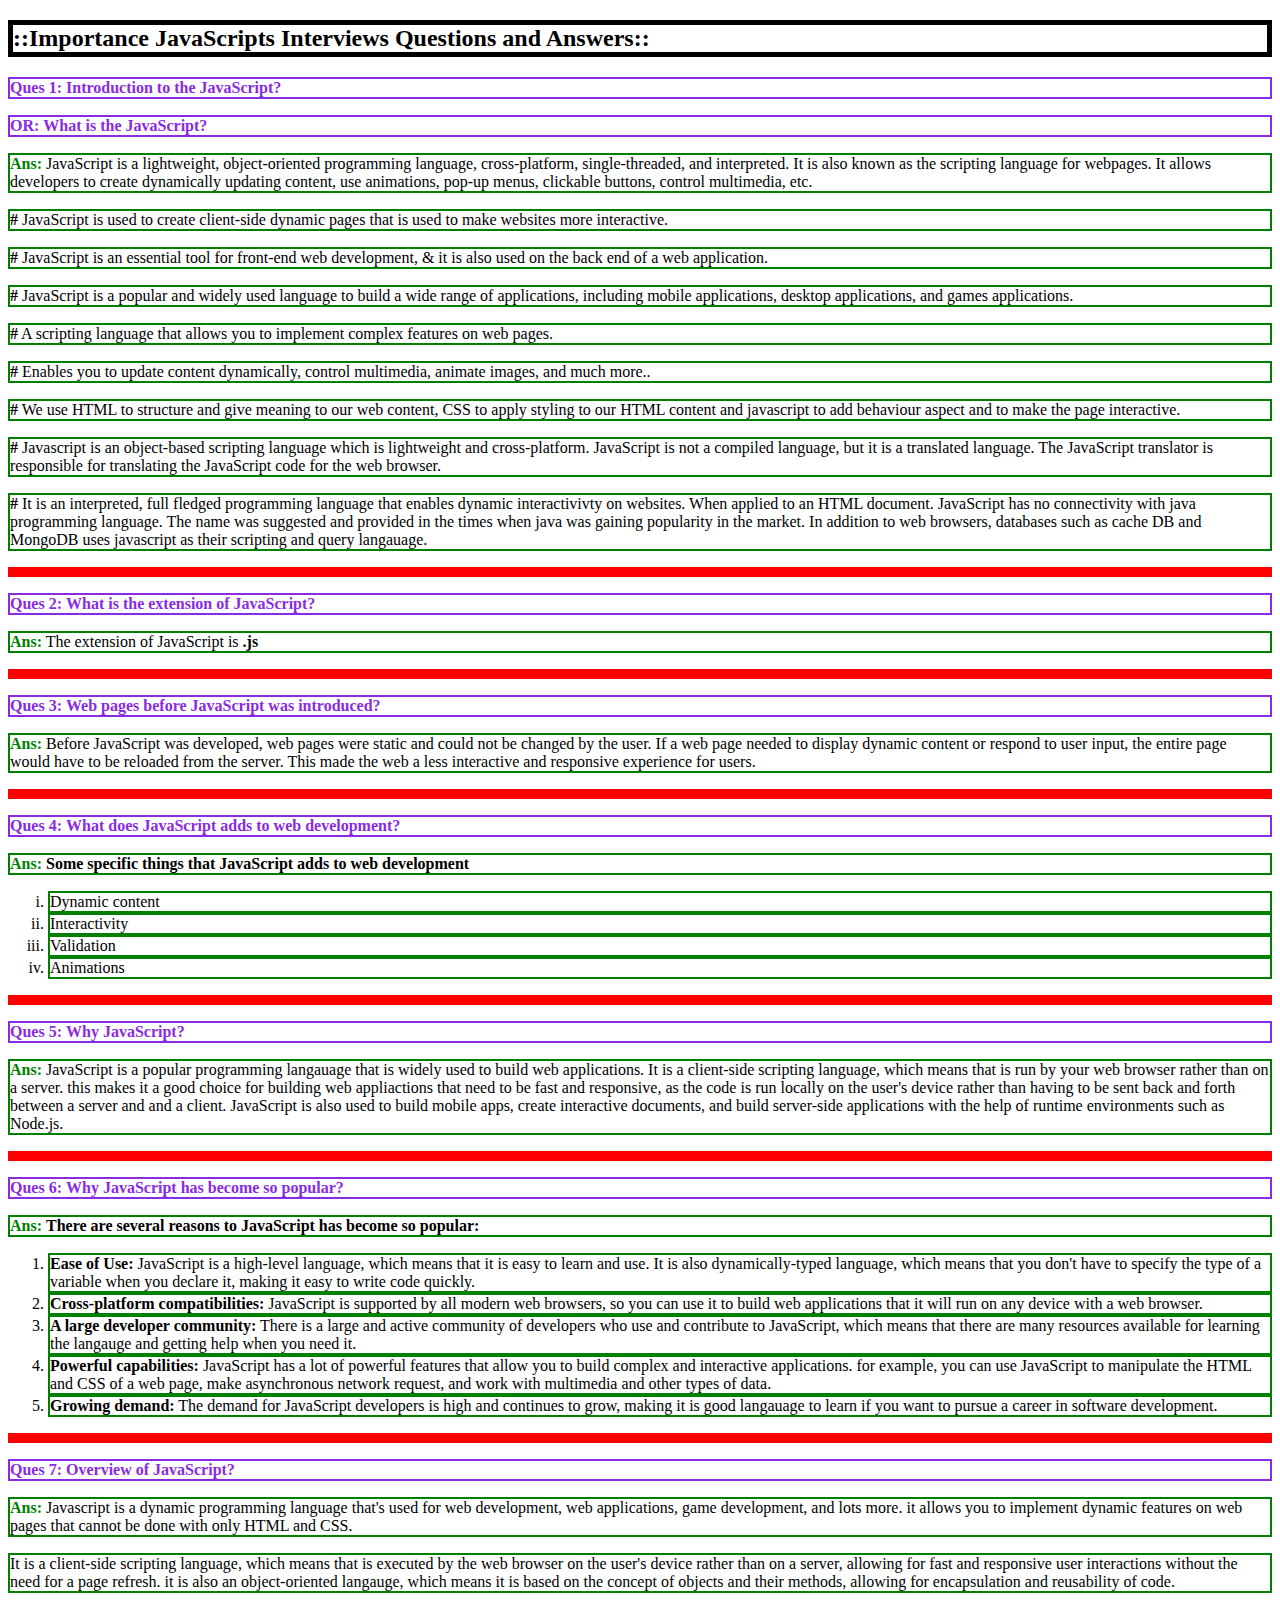
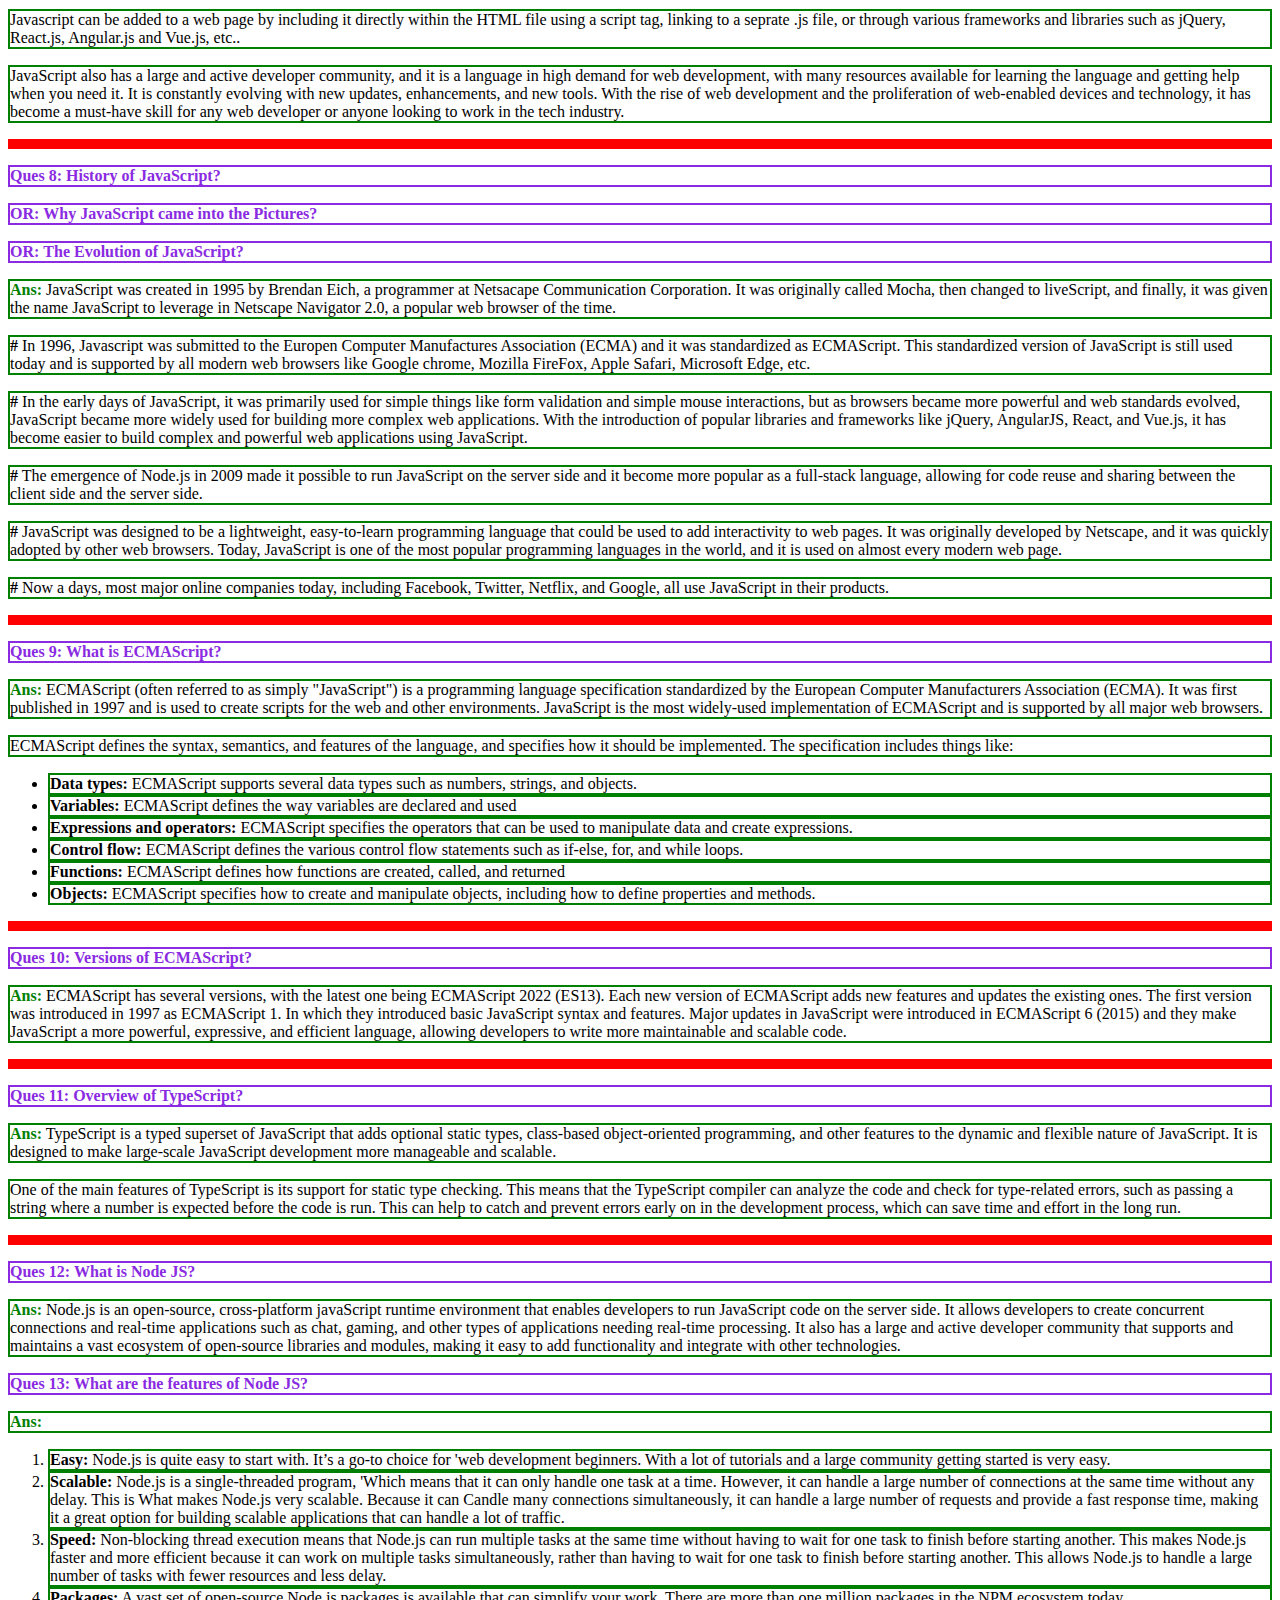
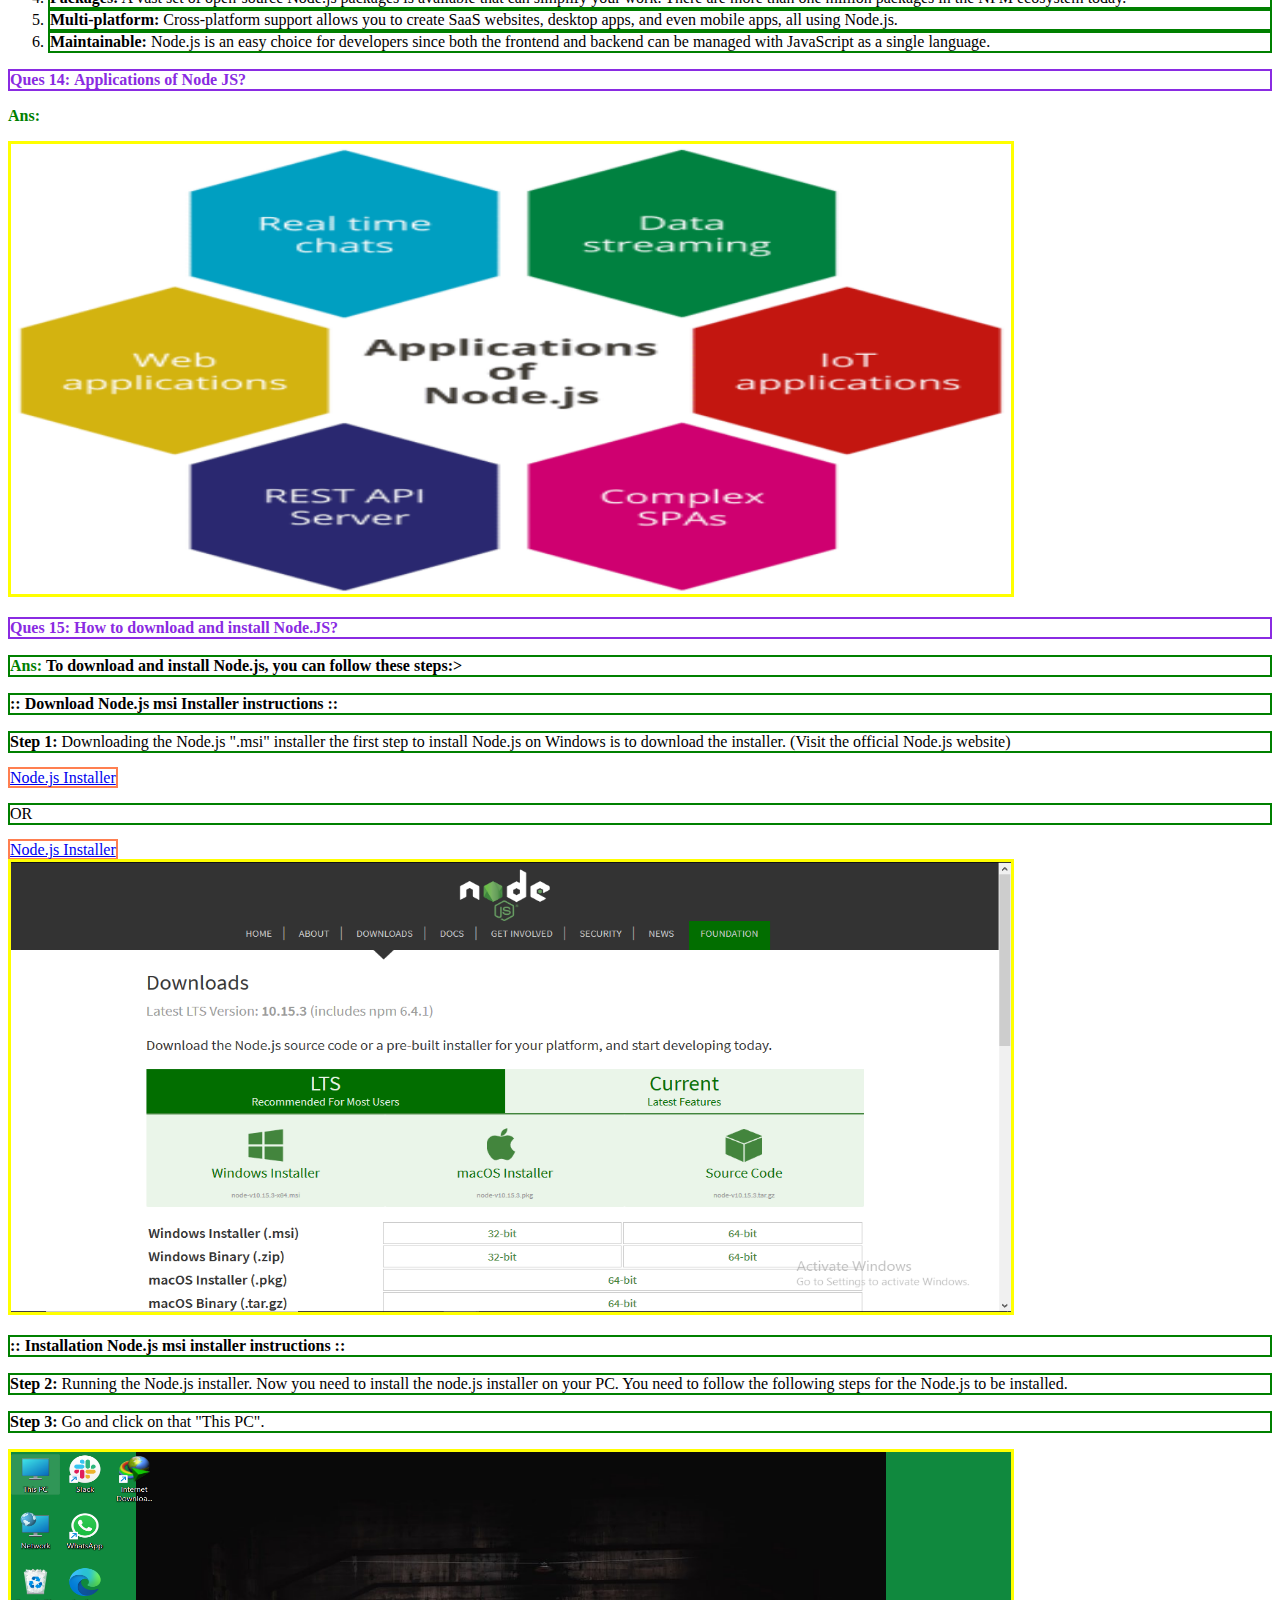
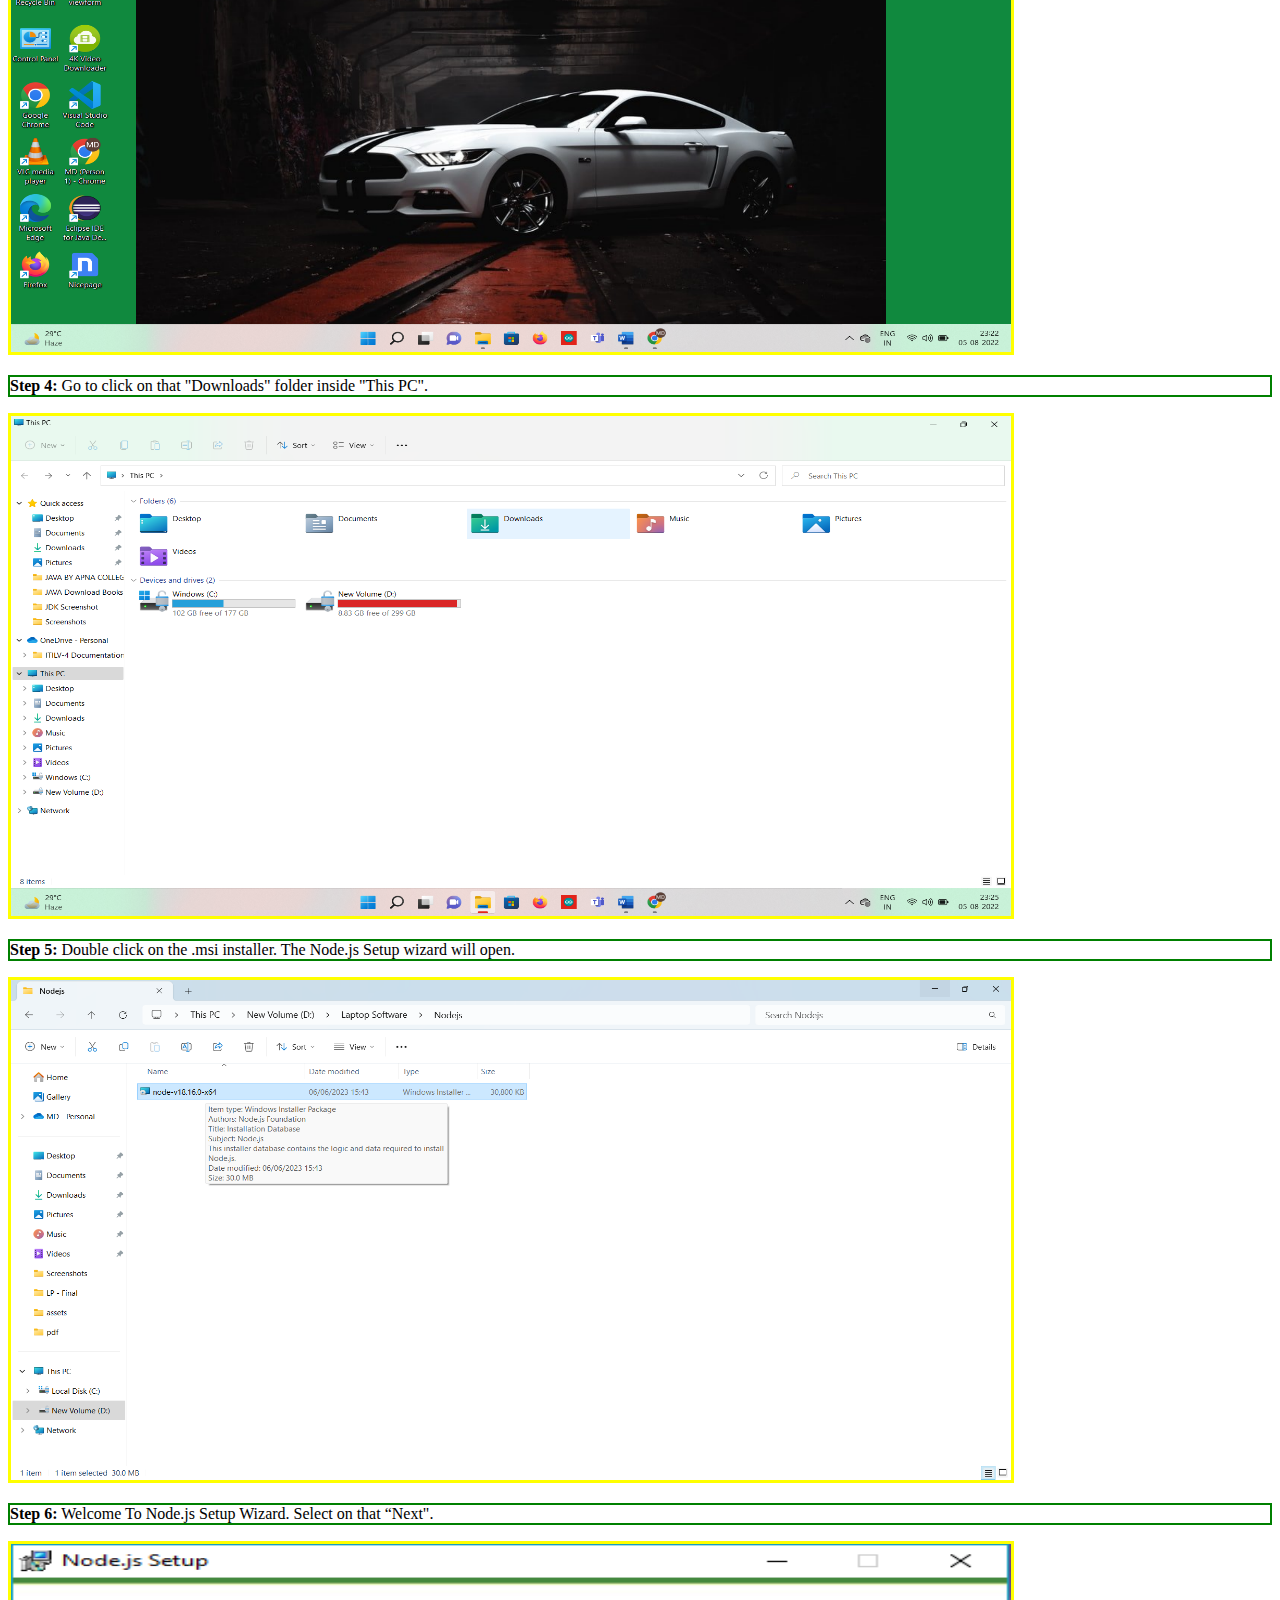
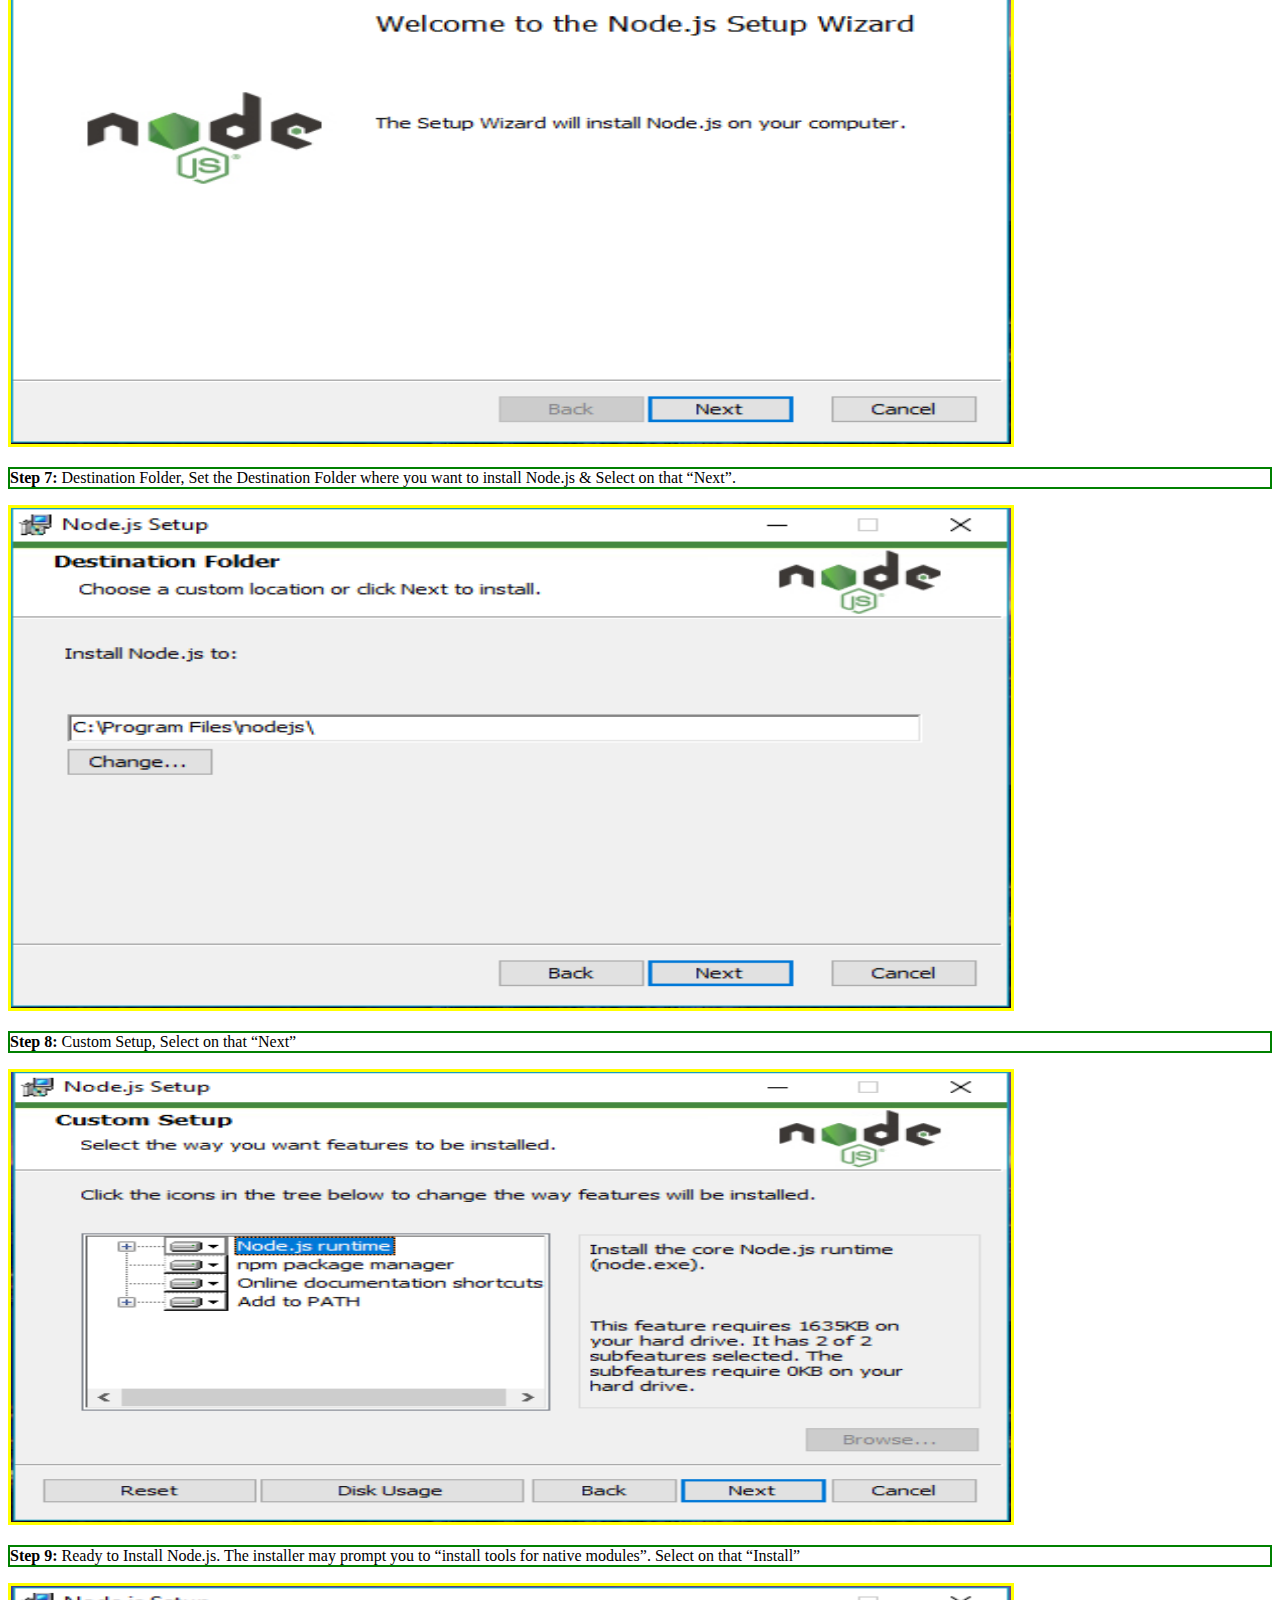
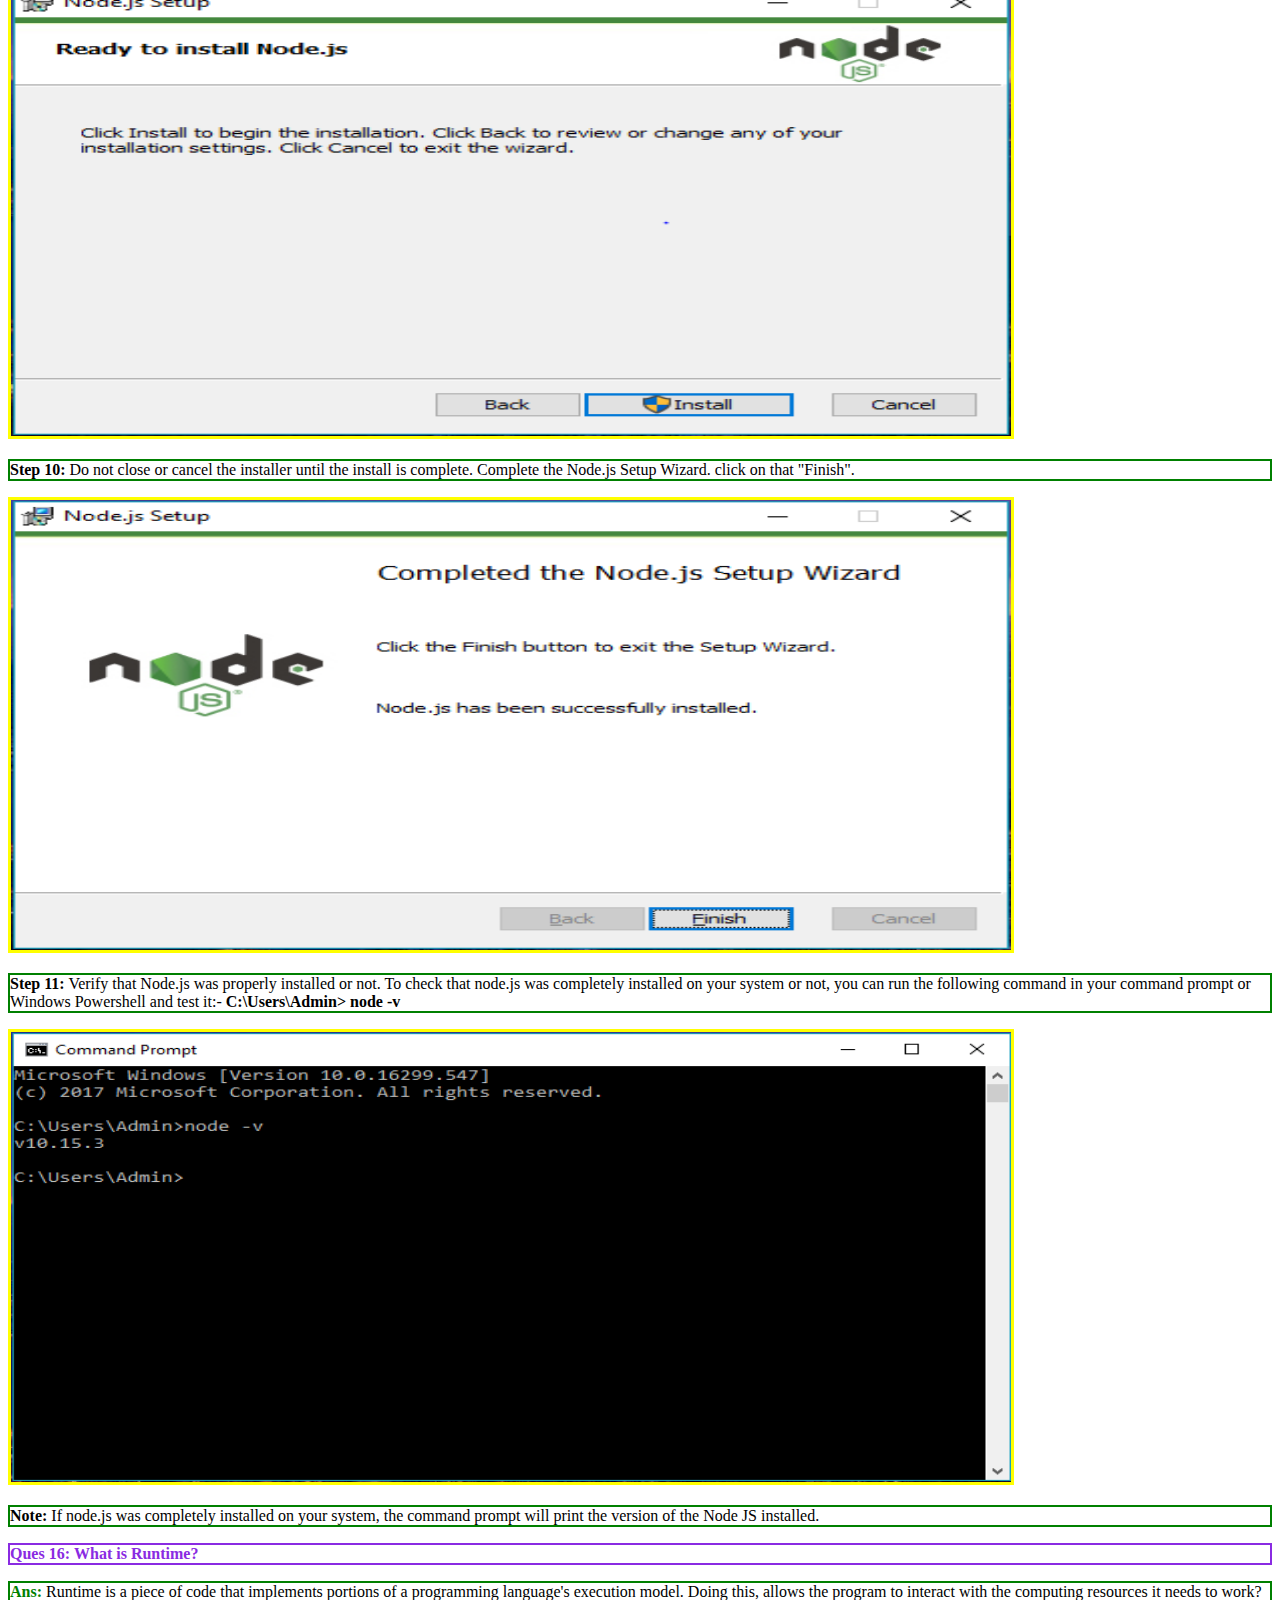
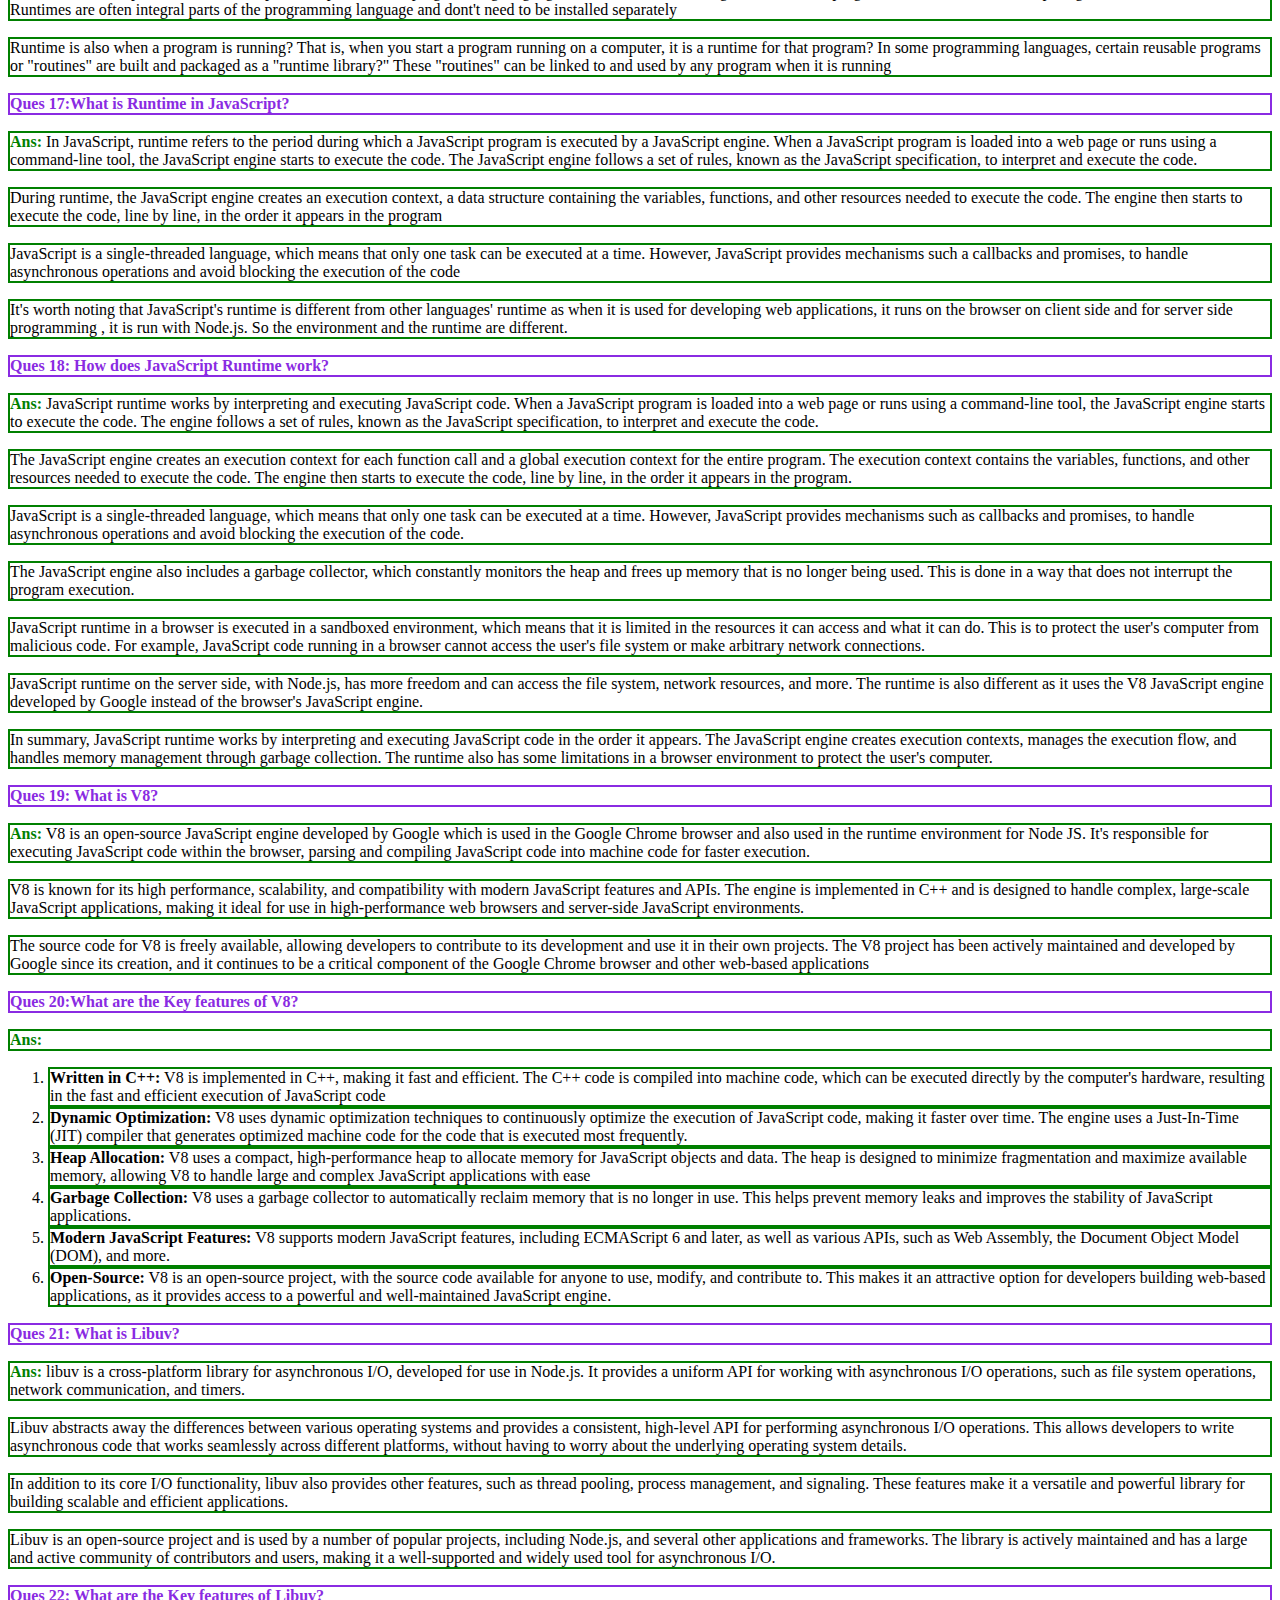
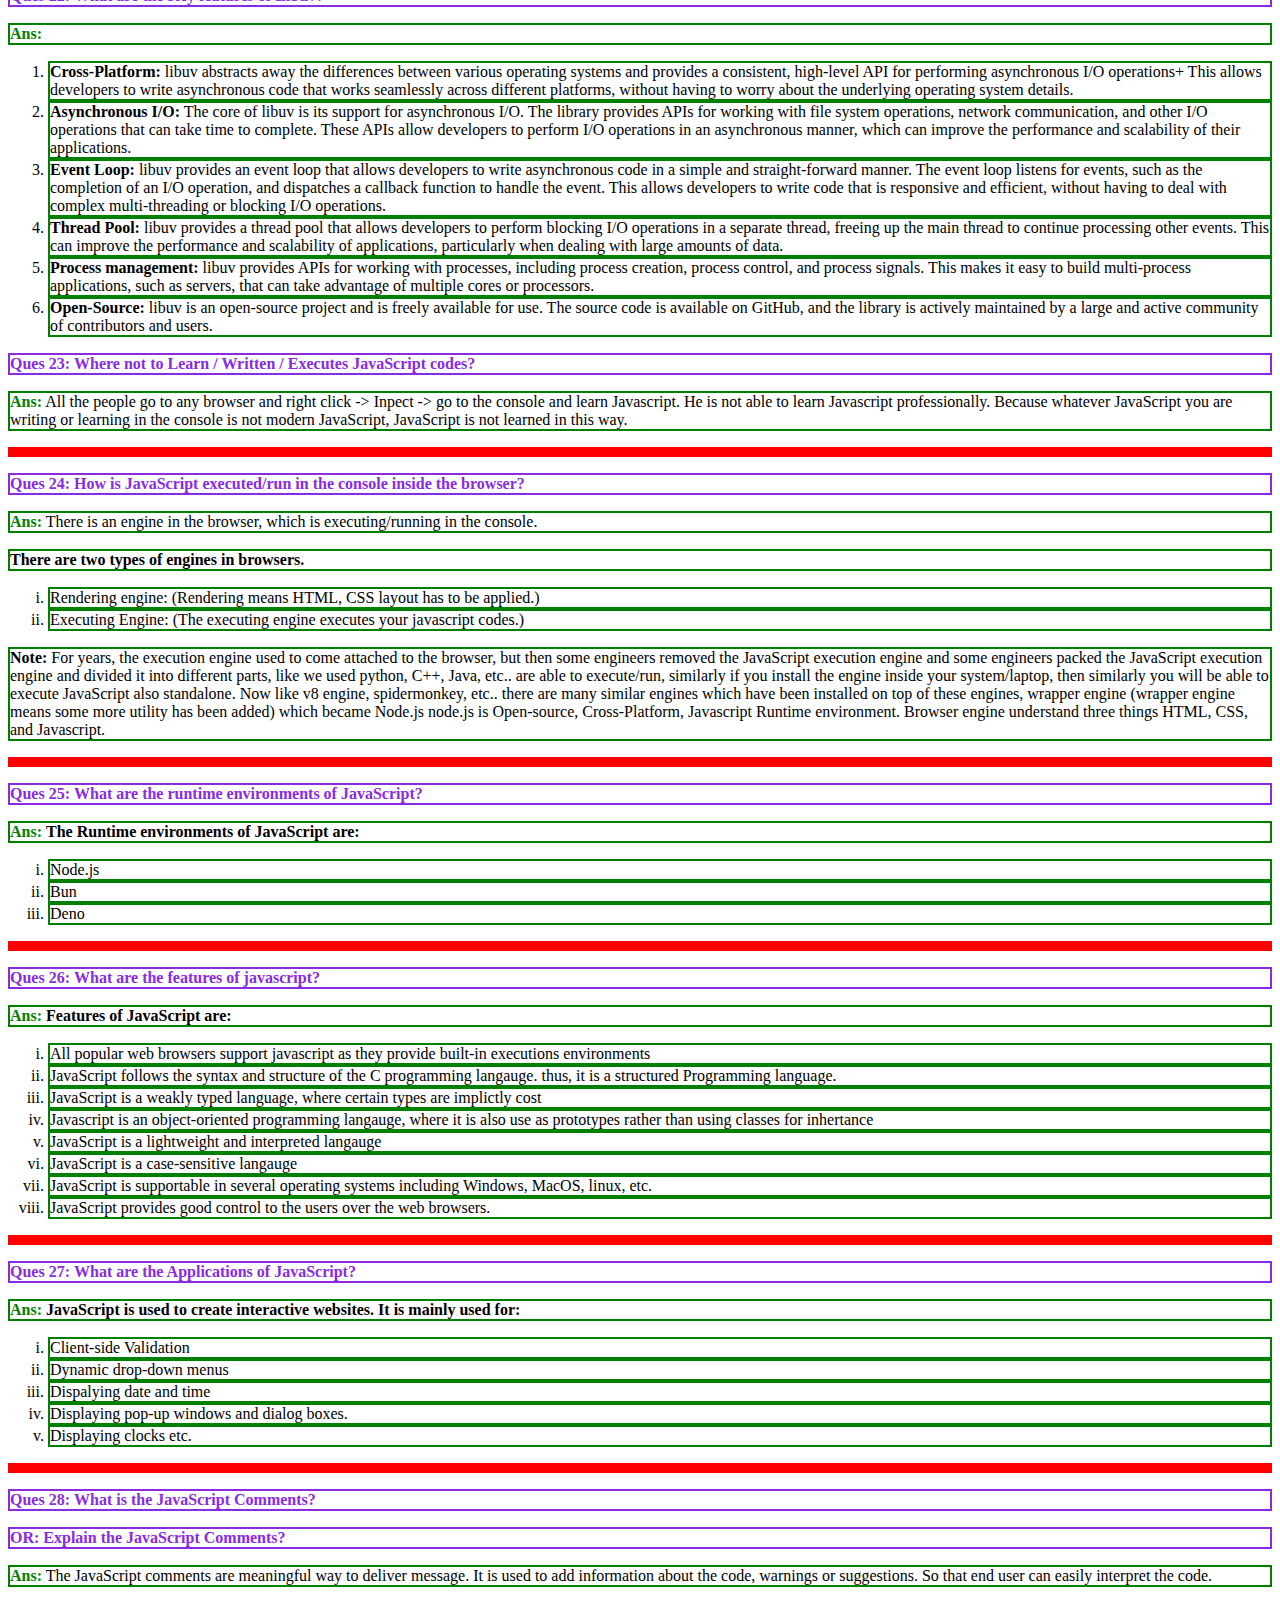
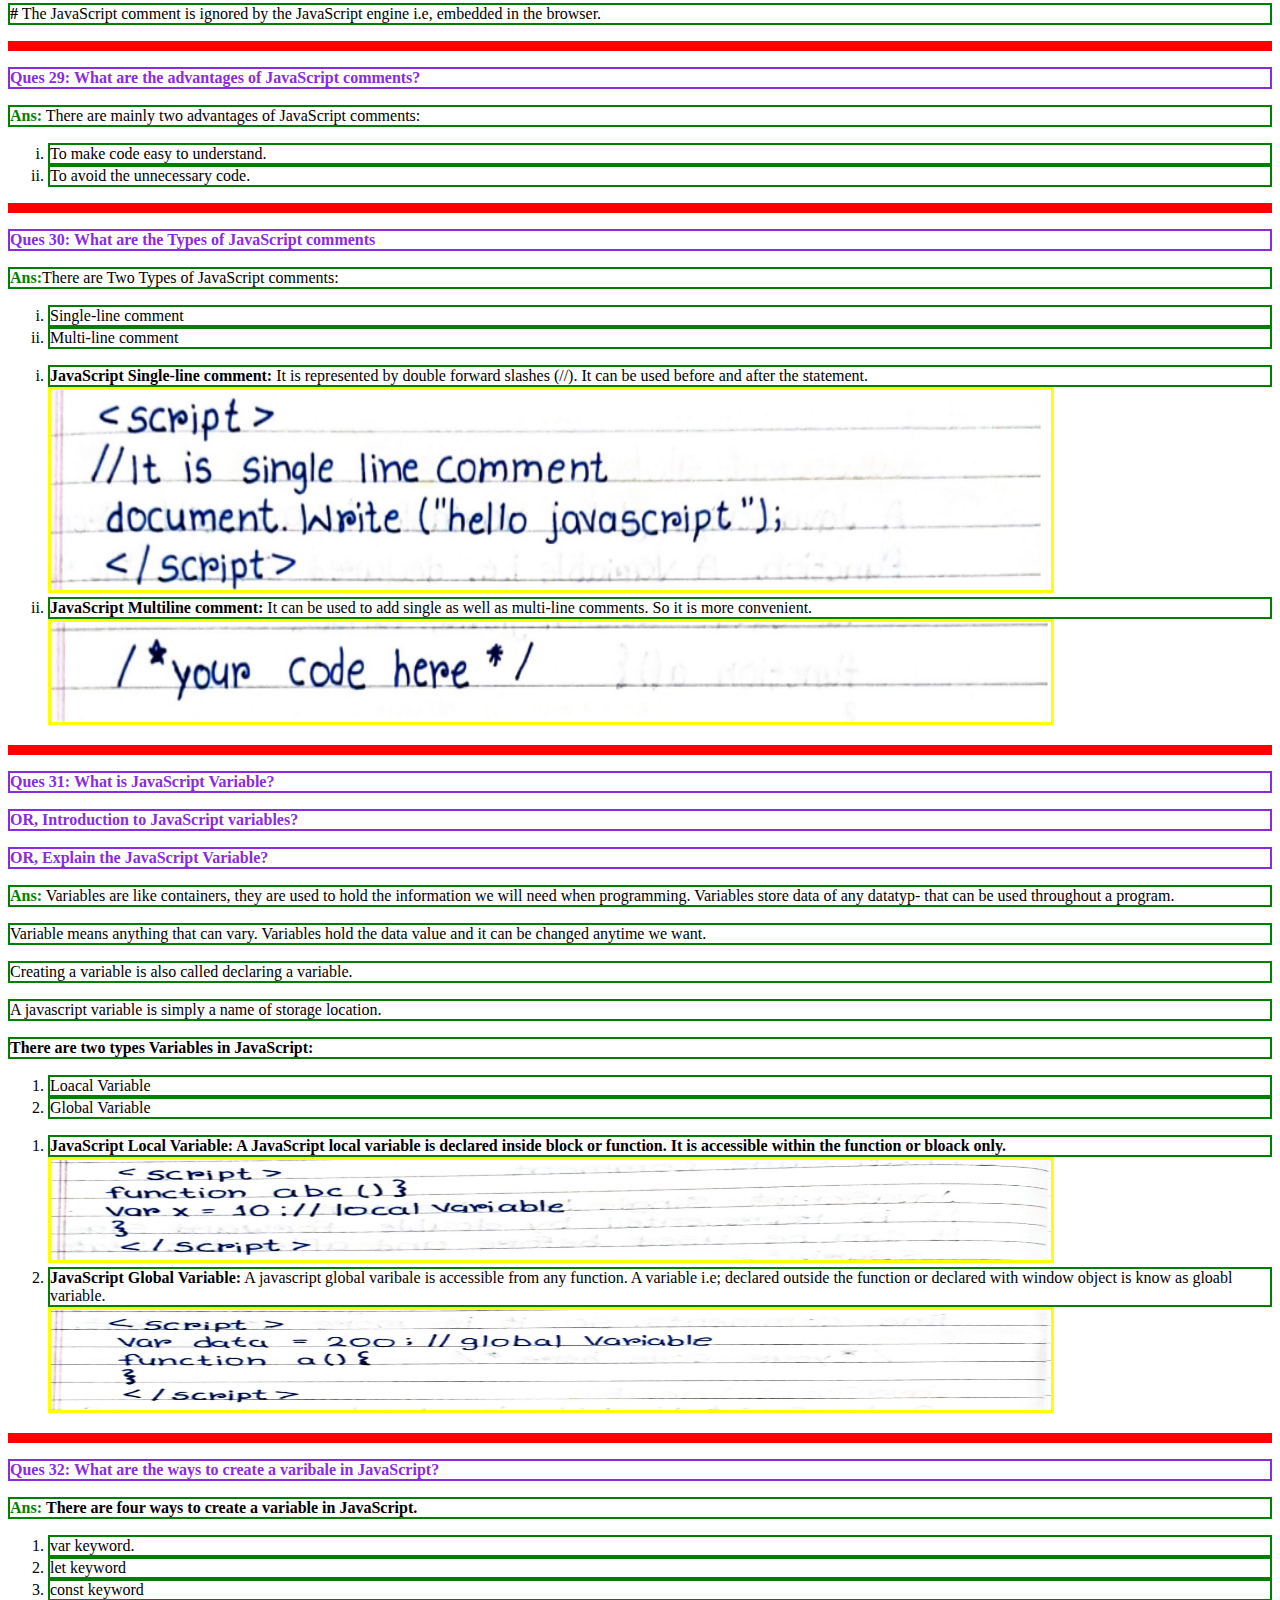
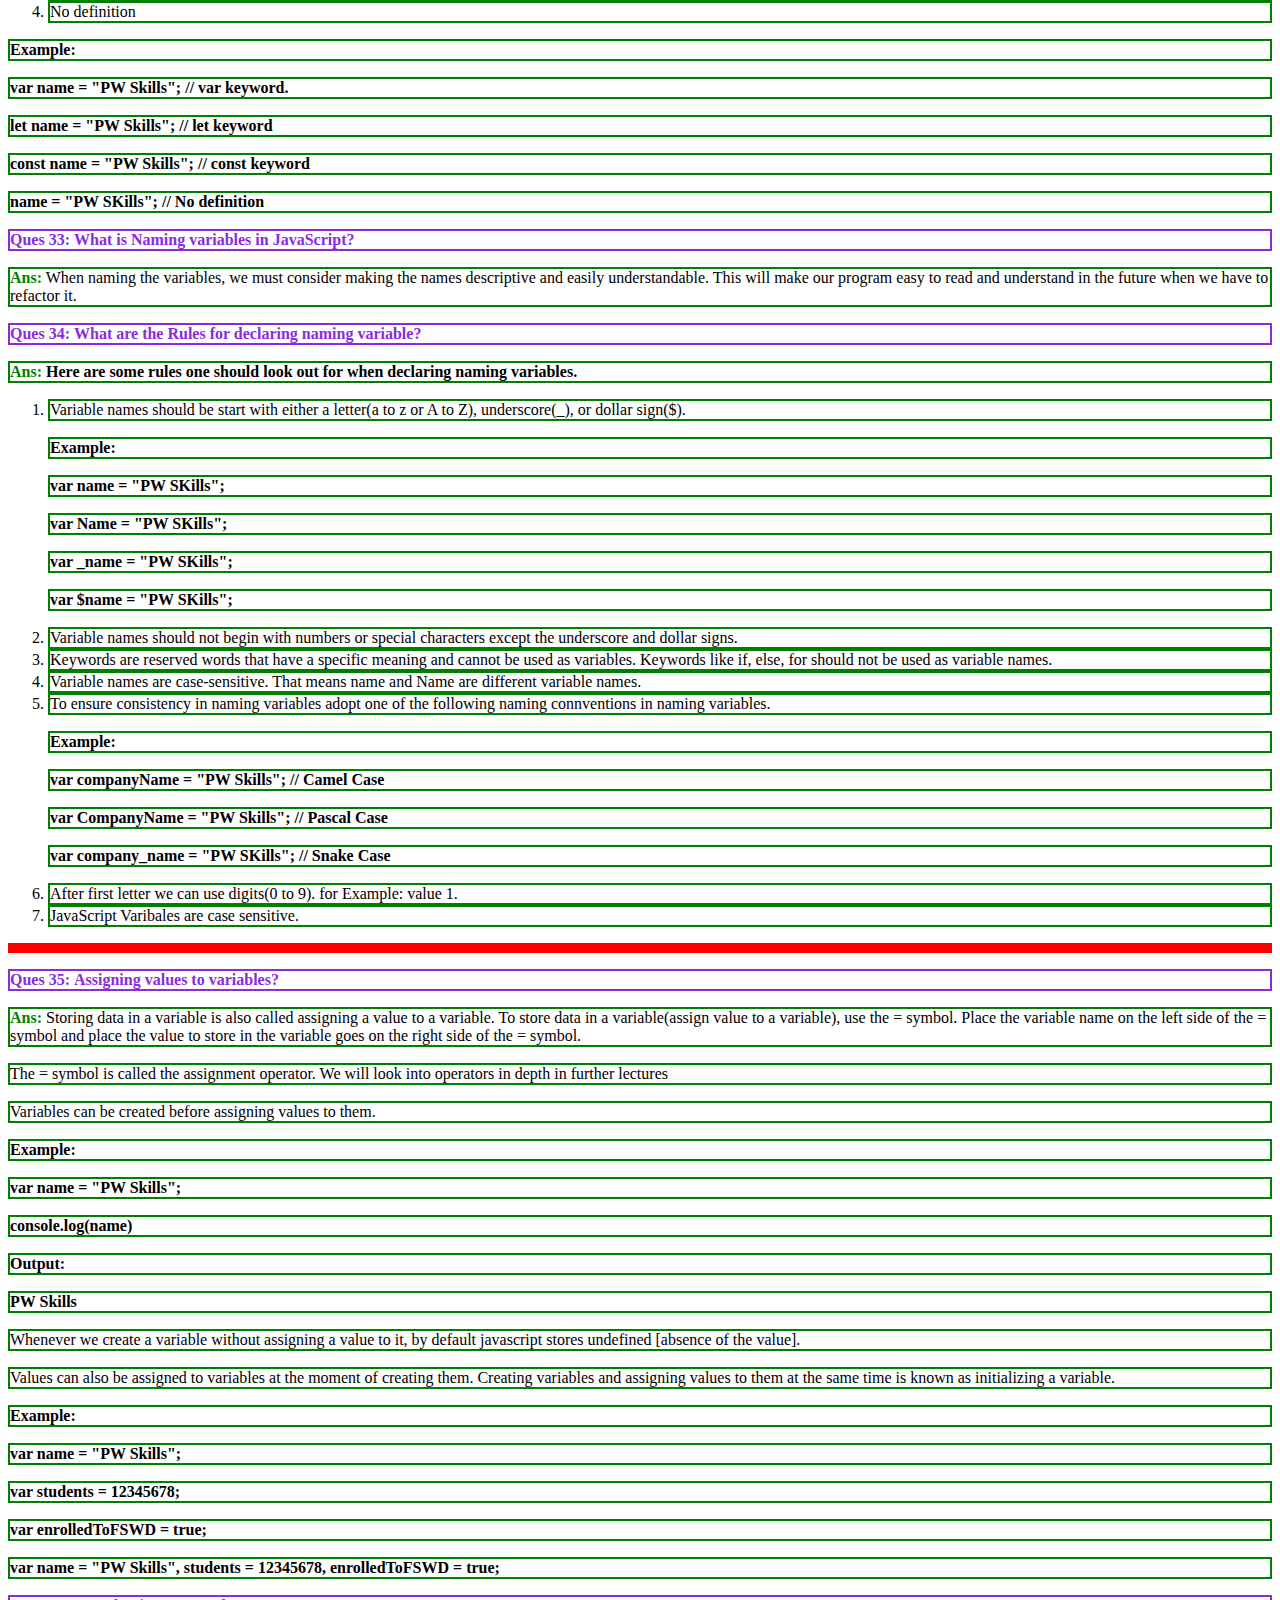
==== commit 45d0b616: "JavaScript Notes" ====
--- a/index.html
+++ b/index.html
@@ -30,7 +30,39 @@
     <p class="para2"><b style="color: green;">Ans:</b> Before JavaScript was developed, web pages were static and could not be changed by the user. If a web page needed to display dynamic content or respond to user input, the entire page would have to be reloaded from the server. This made the web a less interactive and responsive experience for users.</p>
     <hr class="hr"/>
 
-    <p class="para1"><b style="color: blueviolet;">Ques 4:</b> <b style="color: blueviolet;">History of JavaScript?</b></p>
+    <p class="para1"><b style="color: blueviolet;">Ques 4:</b> <b style="color: blueviolet;">What does JavaScript adds to web development?</b></p>
+    <p class="para2"><b style="color: green;">Ans:</b> <b>Some specific things that JavaScript adds to web development</b></p>
+    <ol type="i">
+      <li class="list">Dynamic content</li>
+      <li class="list">Interactivity</li>
+      <li class="list">Validation</li>
+      <li class="list">Animations</li>
+    </ol>
+    <hr class="hr"/>
+
+    <p class="para1"><b style="color: blueviolet;">Ques 5:</b> <b style="color: blueviolet;">Why JavaScript?</b></p>
+    <p class="para2"><b style="color: green;">Ans:</b> JavaScript is a popular programming langauage that is widely used to build web applications. It is a client-side scripting language, which means that is run by your web browser rather than on a server. this makes it a good choice for building web appliactions that need to be fast and responsive, as the code is run locally on the user's device rather than having to be sent back and forth between a server and and a client. JavaScript is also used to build mobile apps, create interactive documents, and build server-side applications with the help of runtime environments such as Node.js.</p>
+    <hr class="hr"/>
+
+    <p class="para1"><b style="color: blueviolet;">Ques 6:</b> <b style="color: blueviolet;">Why JavaScript has become so popular?</b></p>
+    <p class="para2"><b style="color: green;">Ans:</b> <b>There are several reasons to JavaScript has become so popular:</b></p>
+    <ol>
+      <li class="list"><b>Ease of Use:</b> JavaScript is a high-level language, which means that it is easy to learn and use. It is also dynamically-typed language, which means that you don't have to specify the type of a variable when you declare it, making it easy to write code quickly.</li>
+      <li class="list"><b>Cross-platform compatibilities:</b> JavaScript is supported by all modern web browsers, so you can use it to build web applications that it will run on any device with a web browser.</li>
+      <li class="list"><b>A large developer community:</b> There is a large and active community of developers who use and contribute to JavaScript, which means that there are many resources available for learning the langauge and getting help when you need it.</li>
+      <li class="list"><b>Powerful capabilities:</b> JavaScript has a lot of powerful features that allow you to build complex and interactive applications. for example, you can use JavaScript to manipulate the HTML and CSS of a web page, make asynchronous network request, and work with multimedia and other types of data.</li>
+      <li class="list"><b>Growing demand:</b> The demand for JavaScript developers is high and continues to grow, making it is good langauage to learn if you want to pursue a career in software development.</li>
+    </ol>
+    <hr class="hr"/>
+
+    <p class="para1"><b style="color: blueviolet;">Ques 7:</b> <b style="color: blueviolet;">Overview of JavaScript?</b></p>
+    <p class="para2"><b style="color: green;">Ans:</b> Javascript is a dynamic programming language that's used for web development, web applications, game development, and lots more. it allows you to implement dynamic features on web pages that cannot be done with only HTML and CSS.</p>
+    <p class="para2">It is a client-side scripting language, which means that is executed by the web browser on the user's device rather than on a server, allowing for fast and responsive user interactions without the need for a page refresh. it is also an object-oriented langauge, which means it is based on the concept of objects and their methods, allowing for encapsulation and reusability of code.</p>
+    <p class="para2">Javascript can be added to a web page by including it directly within the HTML file using a script tag, linking to a seprate .js file, or through various frameworks and libraries such as jQuery, React.js, Angular.js and Vue.js, etc..</p>
+    <p class="para2">JavaScript also has a large and active developer community, and it is a language in high demand for web development, with many resources available for learning the language and getting help when you need it. It is constantly evolving with new updates, enhancements, and new tools. With the rise of web development and the proliferation of web-enabled devices and technology, it has become a must-have skill for any web developer or anyone looking to work in the tech industry.</p>
+    <hr class="hr"/>
+
+    <p class="para1"><b style="color: blueviolet;">Ques 8:</b> <b style="color: blueviolet;">History of JavaScript?</b></p>
     <p class="para1"><b></b> <b style="color: blueviolet;">OR:</b> <b style="color: blueviolet;">Why JavaScript came into the Pictures?</b></p>
     <p class="para1"><b></b> <b style="color: blueviolet;">OR:</b> <b style="color: blueviolet;">The Evolution of JavaScript?</b></p>
     <p class="para2"><b style="color: green;">Ans:</b> JavaScript was created in 1995 by Brendan Eich, a programmer at Netsacape Communication Corporation. It was originally called Mocha, then changed to liveScript, and finally, it was given the name JavaScript to leverage in Netscape Navigator 2.0, a popular web browser of the time.</p>
@@ -39,38 +71,6 @@
     <p class="para2"><b>#</b> The emergence of Node.js in 2009 made it possible to run JavaScript on the server side and it become more popular as a full-stack language, allowing for code reuse and sharing between the client side and the server side.</p>
     <p class="para2"><b>#</b> JavaScript was designed to be a lightweight, easy-to-learn programming language that could be used to add interactivity to web pages. It was originally developed by Netscape, and it was quickly adopted by other web browsers. Today, JavaScript is one of the most popular programming languages in the world, and it is used on almost every modern web page.</p>
     <p class="para2"><b>#</b> Now a days, most major online companies today, including Facebook, Twitter, Netflix, and Google, all use JavaScript in their products.</p>
-    <hr class="hr"/>
-
-    <p class="para1"><b style="color: blueviolet;">Ques 5:</b> <b style="color: blueviolet;">What does JavaScript adds to web development?</b></p>
-    <p class="para2"><b style="color: green;">Ans:</b> <b>Some specific things that JavaScript adds to web development</b></p>
-    <ol type="i">
-      <li class="list">Dynamic content</li>
-      <li class="list">Interactivity</li>
-      <li class="list">Validation</li>
-      <li class="list">Animations</li>
-    </ol>
-    <hr class="hr"/>
-
-    <p class="para1"><b style="color: blueviolet;">Ques 6:</b> <b style="color: blueviolet;">Why JavaScript?</b></p>
-    <p class="para2"><b style="color: green;">Ans:</b> JavaScript is a popular programming langauage that is widely used to build web applications. It is a client-side scripting language, which means that is run by your web browser rather than on a server. this makes it a good choice for building web appliactions that need to be fast and responsive, as the code is run locally on the user's device rather than having to be sent back and forth between a server and and a client. JavaScript is also used to build mobile apps, create interactive documents, and build server-side applications with the help of runtime environments such as Node.js.</p>
-    <hr class="hr"/>
-
-    <p class="para1"><b style="color: blueviolet;">Ques 7:</b> <b style="color: blueviolet;">Why JavaScript has become so popular?</b></p>
-    <p class="para2"><b style="color: green;">Ans:</b></p>
-    <ol>
-      <li class="list"><b>Ease of Use:</b> JavaScript is a high-level language, which means that it is easy to learn and use. It is also dynamically-typed language, which means that you don't have to specify the type of a variable when you declare it, making it easy to write code quickly.</li>
-      <li class="list"><b>Cross-platform compatibilities:</b> JavaScript is supported by all modern web browsers, so you can use it to build web applications that it will run on any device with a web browser.</li>
-      <li class="list"><b>A large developer community:</b> There is a large and active community of developers who use and contribute to JavaScript, which means that there are many resources available for learning the langauge and getting help when you need it.</li>
-      <li class="list"><b>Powerful capabilities:</b> JavaScript has a lot of powerful features that allow you to build complex and interactive applications. for example, you can use JavaScript to manipulate the HTML and CSS of a web page, make asynchronous network request, and work with multimedia and other types of data.</li>
-      <li class="list"><b>Growing demand:</b> The demand for JavaScript developers is high and continues to grow, making it is good langauage to learn if you want to pursue a career in software development.</li>
-    </ol>
-    <hr class="hr"/>
-
-    <p class="para1"><b style="color: blueviolet;">Ques 8:</b> <b style="color: blueviolet;">Overview of JavaScript?</b></p>
-    <p class="para2"><b style="color: green;">Ans:</b> Javascript is a dynamic programming language that's used for web development, web applications, game development, and lots more. it allows you to implement dynamic features on web pages that cannot be done with only HTML and CSS.</p>
-    <p class="para2">It is a client-side scripting language, which means that is executed by the web browser on the user's device rather than on a server, allowing for fast and responsive user interactions without the need for a page refresh. it is also an object-oriented langauge, which means it is based on the concept of objects and their methods, allowing for encapsulation and reusability of code.</p>
-    <p class="para2">Javascript can be added to a web page by including it directly within the HTML file using a script tag, linking to a seprate .js file, or through various frameworks and libraries such as jQuery, React.js, Angular.js and Vue.js, etc..</p>
-    <p class="para2">JavaScript also has a large and active developer community, and it is a language in high demand for web development, with many resources available for learning the language and getting help when you need it. It is constantly evolving with new updates, enhancements, and new tools. With the rise of web development and the proliferation of web-enabled devices and technology, it has become a must-have skill for any web developer or anyone looking to work in the tech industry.</p>
     <hr class="hr"/>
 
     <p class="para1"><b style="color: blueviolet;">Ques 9:</b> <b style="color: blueviolet;">What is ECMAScript?</b></p>
@@ -95,11 +95,118 @@
     <p class="para2">One of the main features of TypeScript is its support for static type checking. This means that the TypeScript compiler can analyze the code and check for type-related errors, such as passing a string where a number is expected before the code is run. This can help to catch and prevent errors early on in the development process, which can save time and effort in the long run.</p>
     <hr class="hr"/>
 
-    <p class="para1"><b style="color: blueviolet">Ques 12:</b> <b style="color: blueviolet">Where not to Learn / Written / Executes JavaScript codes?</b></p>
+    <p class="para1"><b style="color: blueviolet;">Ques 12:</b> <b style="color: blueviolet;">What is Node JS?</b></p>
+    <p class="para2"><b style="color: green;">Ans:</b> Node.js is an open-source, cross-platform javaScript runtime environment that enables developers to run JavaScript code on the server side. It allows developers to create concurrent connections and real-time applications such as chat, gaming, and other types of applications needing real-time processing. It also has a large and active developer community that supports and maintains a vast ecosystem of open-source libraries and modules, making it easy to add functionality and integrate with other technologies.</p>
+
+    <p class="para1"><b style="color: blueviolet;">Ques 13:</b> <b style="color: blueviolet;">What are the features of Node JS?</b></p>
+    <p class="para2"><b style="color: green;">Ans:</b>
+      <ol>
+        <li class="list"><b>Easy:</b>  Node.js is quite easy to start with. It’s a go-to choice for 'web development beginners. With a lot of tutorials and a large community getting started is very easy.</li>
+        <li class="list"><b>Scalable:</b>  Node.js is a single-threaded program, 'Which means that it can only handle one task at a time. However, it can handle a large number of connections at the same time without any delay. This is What makes Node.js very scalable. Because it can Candle many connections simultaneously, it can handle a large number of requests and provide a fast response time, making it a great option for building scalable applications that can handle a lot of traffic.</li>
+        <li class="list"><b>Speed:</b>  Non-blocking thread execution means that Node.js can run multiple tasks at the same time without having to wait for one task to finish before starting another. This makes Node.js faster and more efficient because it can work on multiple tasks simultaneously, rather than having to wait for one task to finish before starting another. This allows Node.js to handle a large number of tasks with fewer resources and less delay.</li>
+        <li class="list"><b>Packages:</b>  A vast set of open-source Node.js packages is available that can simplify your work. There are more than one million packages in the NPM ecosystem today.</li>
+        <li class="list"><b>Multi-platform:</b>  Cross-platform support allows you to create SaaS websites, desktop apps, and even mobile apps, all using Node.js.</li>
+        <li class="list"><b>Maintainable:</b>  Node.js is an easy choice for developers since both the frontend and backend can be managed with JavaScript as a single language.</li>
+      </ol>
+    </p>
+
+    <p class="para1"><b style="color: blueviolet;">Ques 14:</b> <b style="color: blueviolet;">Applications of Node JS?</b></p>
+    <p><b style="color: green;">Ans:</b></p>
+      <img class="image" src="./assets/Applications of Node.js.png" alt="Appliactions_of_Node.js" title="Appliactions of Node.js" width="1000px" height="450px">
+      
+    <p class="para1"><b style="color: blueviolet;">Ques 15:</b> <b style="color: blueviolet;">How to download and install Node.JS?</b></p>
+    <p class="para2"><b style="color: green;">Ans:</b> <b>To download and install Node.js, you can follow these steps:></b></p>
+    <p class="para2"><b>:: Download Node.js msi Installer instructions ::</b></p>
+    <p class="para2"><b>Step 1:</b> Downloading the Node.js ".msi" installer the first step to install Node.js on Windows is to download the installer. (Visit the official Node.js website)</p>
+    <a class="achor_tag" href="https://nodejs.org/en">Node.js Installer</a>
+    <p class="para2">OR</p>
+    <a class="achor_tag" href="https://nodejs.org/en/download/">Node.js Installer</a>
+    <br/>
+    <img class="image" src="./assets/Node.js_msi_installer.png" alt="Node.js_msi_installer" title="node.js_msi_installer" width="1000px" height="450px">
+    <p class="para2"><b>:: Installation Node.js msi installer instructions ::</b></p>
+    <p class="para2"><b>Step 2:</b> Running the Node.js installer. Now you need to install the node.js installer on your PC. You need to follow the following steps for the Node.js to be installed.</p>
+    <p class="para2"><b>Step 3:</b> Go and click on that "This PC".</p>
+    <img class="image" src="./assets/This PC Folder.png" alt="This PC Folder" title="This PC Folder" width="1000px" height="500pxs"/>
+    <p class="para2"><b>Step 4:</b> Go to click on that "Downloads" folder inside "This PC".</p>
+    <img class="image" src="./assets/Download Folder.png" alt="Download_folder" title="Download_Folder" width="1000px" height="500px"/>
+    <p class="para2"><b>Step 5:</b> Double click on the .msi installer. The Node.js Setup wizard will open.</p>
+    <img class="image" src="./assets/Node.js_msi_installer1.png" alt="Node.js_msi_installer_1" title="Node.js_msi_installer_1" width="1000px" height="500px"/>
+    <p class="para2"><b>Step 6:</b> Welcome To Node.js Setup Wizard. Select on that “Next".</p>
+    <img class="image" src="./assets/Node.js_Wizard.png" alt="Node.js_Wizard" title="Node.js_Wizard" width="1000px" height="500px"/>
+    <p class="para2"><b>Step 7:</b> Destination Folder, Set the Destination Folder where you want to install Node.js & Select on that “Next”.</p>
+    <img class="image" src="./assets/Node.js_Destination_Folder.png" alt="Node.js_Destination_Folder" title="Node.js_Destination_Folder" width="1000px" height="500px"/>
+    <p class="para2"><b>Step 8:</b> Custom Setup, Select on that “Next”</p>
+    <img class="image" src="./assets/Node.js_Custom.png" alt="Node.js_Custom" title="Node.js_Custom" width="1000px" height="450px"/>
+    <p class="para2"><b>Step 9:</b> Ready to Install Node.js. The installer may prompt you to “install tools for native modules”. Select on that “Install”</p>
+    <img class="image" src="./assets/Node.js_Install.png" alt="Node.js_Install" title="Node.js_Install" width="1000px" height="450px"/>
+    <p class="para2"><b>Step 10:</b> Do not close or cancel the installer until the install is complete. Complete the Node.js Setup Wizard. click on that "Finish".</p>
+    <img class="image" src="./assets/Node.js_Finish.png" alt="Node.js_Finish" title="Node.js_Finish" width="1000px" height="450px"/>
+    <p class="para2"><b>Step 11:</b> Verify that Node.js was properly installed or not. To check that node.js was completely installed on your system or not, you can run the following command in your command prompt or Windows Powershell and test it:-
+    <b>C:\Users\Admin> node -v</b></p>
+    <img class="image" src="./assets/Node.js_cmd_prompt.png" alt="Node.js_cmd_prompt" title="Node.js_cmd_prompt" width="1000px" height="450px"/>
+    <p class="para2"><b>Note:</b> If node.js was completely installed on your system, the command prompt will print the version of the Node JS installed.</p>
+
+    <p class="para1"><b style="color: blueviolet;">Ques 16:</b> <b style="color: blueviolet;">What is Runtime?</b></p>
+    <p class="para2"><b style="color: green;">Ans:</b> Runtime is a piece of code that implements portions of a programming language's execution model. Doing this, allows the program to interact with the computing resources it needs to work? Runtimes are often integral parts of the programming language and dont't need to be installed separately</p>
+    <p class="para2">Runtime is also when a program is running? That is, when you start a program running on a computer, it is a runtime for that program? In some programming languages, certain reusable programs or "routines" are built and packaged as a "runtime library?" These "routines" can be linked to and used by any program when it is running</p>
+
+    <p class="para1"><b style="color: blueviolet;">Ques 17:</b><b style="color: blueviolet;">What is Runtime in JavaScript?</b></p>
+    <p class="para2"><b style="color: green;">Ans:</b> In JavaScript, runtime refers to the period during which a JavaScript program is executed by a JavaScript engine. When a JavaScript program is loaded into a web page or runs using a command-line tool, the JavaScript engine starts to execute the code. The JavaScript engine follows a set of rules, known as the JavaScript specification, to interpret and execute the code.</p>
+    <p class="para2">During runtime, the JavaScript engine creates an execution context, a data structure containing the variables, functions, and other resources needed to execute the code. The engine then starts to execute the code, line by line, in the order it appears in the program</p>
+    <p class="para2">JavaScript is a single-threaded language, which means that only one task can be executed at a time. However, JavaScript provides mechanisms such a callbacks and promises, to handle asynchronous operations and avoid blocking the execution of the code</p>
+    <p class="para2">It's worth noting that JavaScript's runtime is different from other languages' runtime as when it is used for developing web applications, it runs on the browser on client side  and for server side programming , it is run with Node.js. So the environment and the runtime are different.</p>
+
+    <p class="para1"><b style="color: blueviolet;">Ques 18:</b> <b style="color: blueviolet;">How does JavaScript Runtime work?</b></p>
+    <p class="para2"><b style="color: green;">Ans:</b> JavaScript runtime works by interpreting and executing JavaScript code. When a JavaScript program is loaded into a web page or runs using a command-line tool, the JavaScript engine starts to execute the code. The engine follows a set of rules, known as the JavaScript specification, to interpret and execute the code.</p>
+    <p class="para2">The JavaScript engine creates an execution context for each function call and a global execution context for the entire program. The execution context contains the variables, functions, and other resources needed to execute the code. The engine then starts to execute the code, line by line, in the order it appears in the program.</p>
+    <p class="para2">JavaScript is a single-threaded language, which means that only one task can be executed at a time. However, JavaScript provides mechanisms such as callbacks and promises, to handle asynchronous operations and avoid blocking the execution of the code.</p>
+    <p class="para2">The JavaScript engine also includes a garbage collector, which constantly monitors the heap and frees up memory that is no longer being used. This is done in a way that does not interrupt the program execution.</p>
+    <p class="para2">JavaScript runtime in a browser is executed in a sandboxed environment, which means that it is limited in the resources it can access and what it can do. This is to protect the user's computer from malicious code. For example, JavaScript code running in a browser cannot access the user's file system or make arbitrary network connections.</p>
+    <p class="para2">JavaScript runtime on the server side, with Node.js, has more freedom and can access the file system, network resources, and more. The runtime is also different as it uses the V8 JavaScript engine developed by Google instead of the browser's JavaScript engine.</p>
+    <p class="para2">In summary, JavaScript runtime works by interpreting and executing JavaScript code in the order it appears. The JavaScript engine creates execution contexts, manages the execution flow, and handles memory management through garbage collection. The runtime also has some limitations in a browser environment to protect the user's computer.</p>
+
+    <p class="para1"><b style="color: blueviolet;">Ques 19:</b> <b style="color: blueviolet;">What is V8?</b></p>
+    <p class="para2"><b style="color: green;">Ans:</b> V8 is an open-source JavaScript engine developed by Google which is used in the Google Chrome browser and also used in the runtime environment for Node JS. It's responsible for executing JavaScript code within the browser, parsing and compiling JavaScript code into machine code for faster execution.</p>
+    <p class="para2">V8 is known for its high performance, scalability, and compatibility with modern JavaScript features and APIs. The engine is implemented in C++ and is designed to handle complex, large-scale JavaScript applications, making it ideal for use in high-performance web browsers and server-side JavaScript environments.</p>
+    <p class="para2">The source code for V8 is freely available, allowing developers to contribute to its development and use it in their own projects. The V8 project has been actively maintained and developed by Google since its creation, and it continues to be a critical component of the Google Chrome browser and other web-based applications</p>
+
+    <p class="para1"><b style="color: blueviolet;">Ques 20:</b><b style="color: blueviolet;">What are the Key features of V8?</b></p>
+    <p class="para2"><b style="color: green;">Ans:</b> 
+      <ol>
+        <li class="list"><b>Written in C++:</b> V8 is implemented in C++, making it fast and efficient. The C++ code is compiled into machine code, which can be executed directly by the computer's hardware, resulting in the fast and efficient execution of JavaScript code</li>
+        <li class="list"><b>Dynamic Optimization:</b> V8 uses dynamic optimization techniques to continuously optimize the execution of JavaScript code, making it faster over time. The engine uses a Just-In-Time (JIT) compiler that generates optimized machine code for the code that is executed most frequently.</li>
+        <li class="list"><b>Heap Allocation:</b> V8 uses a compact, high-performance heap to allocate memory for JavaScript objects and data. The heap is designed to minimize fragmentation and maximize available memory, allowing V8 to handle large and complex JavaScript applications with ease</li>
+        <li class="list"><b>Garbage Collection:</b> V8 uses a garbage collector to automatically reclaim memory that is no longer in use. This helps prevent memory leaks and improves the stability of JavaScript applications.</li>
+        <li class="list"><b>Modern JavaScript Features:</b>  V8 supports modern JavaScript features, including ECMAScript 6 and later, as well as various APIs, such as Web Assembly, the Document Object Model (DOM), and more.</li>
+        <li class="list"><b>Open-Source:</b> V8 is an open-source project, with the source code available for anyone to use, modify, and contribute to. This makes it an attractive option for developers building web-based applications, as it provides access to a powerful and well-maintained JavaScript engine.</li>
+      </ol>
+    </p>
+
+    <p class="para1"><b style="color: blueviolet;">Ques 21:</b> <b style="color: blueviolet;">What is Libuv?</b></p>
+    <p class="para2"><b style="color: green;">Ans:</b> libuv is a cross-platform library for asynchronous I/O, developed for use in Node.js. It provides a uniform API for working with asynchronous I/O operations, such as file system operations, network communication, and timers.</p>
+    <p class="para2">Libuv abstracts away the differences between various operating systems and provides a consistent, high-level API for performing asynchronous I/O operations. This allows developers to write asynchronous code that works seamlessly across different platforms, without having to worry about the underlying operating system details.</p>
+    <p class="para2">In addition to its core I/O functionality, libuv also provides other features, such as thread pooling, process management, and signaling. These features make it a versatile and powerful library for building scalable and efficient applications.</p>
+    <p class="para2">Libuv is an open-source project and is used by a number of popular projects, including Node.js, and several other applications and frameworks. The library is actively maintained and has a large and active community of contributors and users, making it a well-supported and widely used tool for asynchronous I/O.</p>
+
+    <p class="para1"><b style="color: blueviolet;">Ques 22:</b> <b style="color: blueviolet;">What are the Key features of Libuv?</b></p>
+    <p class="para2"><b style="color: green;">Ans:</b>
+      <ol>
+        <li class="list"><b>Cross-Platform:</b> libuv abstracts away the differences between various operating systems and provides a consistent, high-level API for performing asynchronous I/O operations+ This allows developers to write
+        asynchronous code that works seamlessly across different platforms, without having to worry about the underlying operating system details.</li>
+        <li class="list"><b>Asynchronous I/O:</b> The core of libuv is its support for asynchronous I/O. The library provides APIs for working with file system operations, network communication, and other I/O operations that can take 
+        time to complete. These APIs allow developers to perform I/O operations in an asynchronous manner, which can improve the performance and scalability of their applications.</li>
+        <li class="list"><b>Event Loop:</b> libuv provides an event loop that allows developers to write asynchronous code in a simple and straight-forward manner. The event loop listens for events, such as the completion of an I/O operation, and dispatches a callback function to handle the event. This allows developers to write code that is responsive and efficient, without having to deal with complex multi-threading or blocking I/O operations.</li>
+        <li class="list"><b>Thread Pool:</b> libuv provides a thread pool that allows developers to perform blocking I/O operations in a separate thread, freeing up the main thread to continue processing other events. This can improve the performance and scalability of applications, particularly when dealing with large amounts of data.</li>
+        <li class="list"><b>Process management:</b> libuv provides APIs for working with processes, including process creation, process control, and process signals. This makes it easy to build multi-process applications, such as servers, that can take advantage of multiple cores or processors.</li>
+        <li class="list"><b>Open-Source:</b> libuv is an open-source project and is freely available for use. The source code is available on GitHub, and the library is actively maintained by a large and active community of contributors and users.</li>
+      </ol>
+    </p>
+
+    <p class="para1"><b style="color: blueviolet">Ques 23:</b> <b style="color: blueviolet">Where not to Learn / Written / Executes JavaScript codes?</b></p>
     <p class="para2"><b style="color: green;">Ans:</b> All the people go to any browser and right click -> Inpect -> go to the console and learn Javascript.  He is not able to learn Javascript professionally.  Because whatever JavaScript you are writing or learning in the console is not modern JavaScript, JavaScript is not learned in this way.</p>
     <hr class="hr"/>
 
-    <p class="para1"><b style="color: blueviolet;">Ques 13:</b> <b style="color: blueviolet;"> How is JavaScript executed/run in the console inside the browser?</b></p>
+    <p class="para1"><b style="color: blueviolet;">Ques 24:</b> <b style="color: blueviolet;"> How is JavaScript executed/run in the console inside the browser?</b></p>
     <p class="para2"><b style="color: green;">Ans:</b> There is an engine in the browser, which is executing/running in the console.</p>
     <p class="para2"><b>There are two types of engines in browsers.</b></p>
     <ol type="i">
@@ -109,7 +216,7 @@
     <p class="para2"><b>Note:</b> For years, the execution engine used to come attached to the browser, but then some engineers removed the JavaScript execution engine and some engineers packed the JavaScript execution engine and divided it into different parts, like we used python, C++,  Java, etc.. are able to execute/run, similarly if you install the engine inside your system/laptop, then similarly you will be able to execute JavaScript also standalone.  Now like v8 engine, spidermonkey, etc.. there are many similar engines which have been installed on top of these engines, wrapper engine (wrapper engine means some more utility has been added) which became Node.js node.js is Open-source, Cross-Platform, Javascript Runtime environment. Browser engine understand three things HTML, CSS, and Javascript.</p>
     <hr class="hr"/>
 
-    <p class="para1"><b style="color: blueviolet;">Ques 14:</b> <b style="color: blueviolet;">What are the runtime environments of JavaScript?</b></p>
+    <p class="para1"><b style="color: blueviolet;">Ques 25:</b> <b style="color: blueviolet;">What are the runtime environments of JavaScript?</b></p>
     <p class="para2"><b style="color: green;">Ans:</b> <b>The Runtime environments of JavaScript are:</b></p>
     <ol type="i">
       <li class="list">Node.js</li>
@@ -118,7 +225,7 @@
     </ol>
     <hr class="hr"/>
 
-    <p class="para1"><b style="color: blueviolet;">Ques 15:</b> <b style="color: blueviolet;">What are the features of javascript?</b></p>
+    <p class="para1"><b style="color: blueviolet;">Ques 26:</b> <b style="color: blueviolet;">What are the features of javascript?</b></p>
     <p class="para2"><b style="color: green;">Ans:</b> <b>Features of JavaScript are:</b></p>
     <ol type="i">
       <li class="list">All popular web browsers support javascript as they provide built-in executions environments</li>
@@ -132,7 +239,7 @@
     </ol>
     <hr class="hr"/>
 
-    <p class="para1"><b style="color: blueviolet;">Ques 16:</b> <b style="color: blueviolet;">What are the Applications of JavaScript?</b></p>
+    <p class="para1"><b style="color: blueviolet;">Ques 27:</b> <b style="color: blueviolet;">What are the Applications of JavaScript?</b></p>
     <p class="para2"><b style="color: green;">Ans:</b> <b>JavaScript is used to create interactive websites. It is mainly used for:</b></p>
     <ol type="i">
       <li class="list">Client-side Validation</li>
@@ -143,13 +250,13 @@
     </ol>
     <hr class="hr"/>
 
-    <p class="para1"><b style="color: blueviolet;">Ques 17:</b> <b style="color: blueviolet;">What is the JavaScript Comments?</b></p>
+    <p class="para1"><b style="color: blueviolet;">Ques 28:</b> <b style="color: blueviolet;">What is the JavaScript Comments?</b></p>
     <p class="para1"><b style="color: blueviolet;">OR:</b> <b style="color: blueviolet;">Explain the JavaScript Comments?</b></p>
     <p class="para2"><b style="color: green;">Ans:</b> The JavaScript comments are meaningful way to deliver message. It is used to add information about the code, warnings or suggestions. So that end user can easily interpret the code.</p>
     <p class="para2"><b>#</b> The JavaScript comment is ignored by the JavaScript engine i.e, embedded in the browser.</p>
     <hr class="hr"/>
 
-    <p class="para1"><b style="color: blueviolet;">Ques 18:</b> <b style="color: blueviolet;">What are the advantages of JavaScript comments?</b></p>
+    <p class="para1"><b style="color: blueviolet;">Ques 29:</b> <b style="color: blueviolet;">What are the advantages of JavaScript comments?</b></p>
     <p class="para2"><b style="color: green;">Ans:</b> There are mainly two advantages of JavaScript comments:</p>
     <ol type="i">
       <li class="list">To make code easy to understand.</li>
@@ -157,7 +264,7 @@
     </ol>
     <hr class="hr"/>
 
-    <p class="para1"><b style="color: blueviolet;">Ques 19:</b> <b style="color: blueviolet;">What are the Types of JavaScript comments</b></p>
+    <p class="para1"><b style="color: blueviolet;">Ques 30:</b> <b style="color: blueviolet;">What are the Types of JavaScript comments</b></p>
     <p class="para2"><b style="color: green;">Ans:</b>There are Two Types of JavaScript comments:</p>
     <ol type="i">
       <li class="list">Single-line comment</li>
@@ -173,9 +280,14 @@
     </p>
     <hr class="hr"/>
      
-    <p class="para1"><b style="color: blueviolet;">Ques 20:</b> <b style="color: blueviolet;">What is JavaScript Variable?</b></p>
-    <p class="para1"><b style="color: blueviolet;">OR:</b> <b style="color: blueviolet;">Explain the JavaScript Varibale?</b></p>
-    <p class="para2"><b style="color: green;">Ans:</b> A javascript variable is simply a name of storage location. There are Two types Variables in JavaScript:</p>
+    <p class="para1"><b style="color: blueviolet;">Ques 31:</b> <b style="color: blueviolet;">What is JavaScript Variable?</b></p>
+    <p class="para1"><b style="color: blueviolet;">OR,</b> <b style="color: blueviolet;">Introduction to JavaScript variables?</b></p>
+    <p class="para1"><b style="color: blueviolet;">OR,</b> <b style="color: blueviolet;">Explain the JavaScript Variable?</b></p>
+    <p class="para2"><b style="color: green;">Ans:</b> Variables are like containers, they are used to hold the information we will need when programming. Variables store data of any datatyp- that can be used throughout a program.</p>
+    <p class="para2">Variable means anything that can vary. Variables hold the data value and it can be changed anytime we want.</p>
+    <p class="para2"><b></b> Creating a variable is also called declaring a variable.</p>
+    <p class="para2"> A javascript variable is simply a name of storage location.</p>
+    <p class="para2"><b>There are two types Variables in JavaScript:</b></p>
     <ol>
       <li class="list">Loacal Variable</li>
       <li class="list">Global Variable</li>
@@ -190,17 +302,101 @@
     </p>
     <hr class="hr"/>
 
-    <p class="para1"><b style="color: blueviolet;">Ques 21:</b> <b style="color: blueviolet;">What are the Rules for declaring Varibale?</b></p>
-    <p class="para2"><b style="color: green;">Ans:</b>
+    <p class="para1"><b style="color: blueviolet;">Ques 32:</b> <b style="color: blueviolet;">What are the ways to create a varibale in JavaScript?</b></p>
+    <p class="para2"><b style="color: green;">Ans:</b> <b>There are four ways to create a variable in JavaScript.</b></p>
+    <ol>
+      <li class="list">var keyword.</li>
+      <li class="list">let keyword</li>
+      <li class="list">const keyword</li>
+      <li class="list">No definition</li>
+    </ol>
+    <p class="para2"><b>Example:</b>
+      <p class="para2"><b>var name = "PW Skills"; // var keyword.</b></p>
+      <p class="para2"><b>let name = "PW Skills"; // let keyword</b></p>
+      <p class="para2"><b>const name = "PW Skills"; // const keyword</b></p>
+      <p class="para2"><b>name = "PW SKills"; // No definition</b></p>
+    </p>
+
+    <p class="para1"><b style="color: blueviolet;">Ques 33:</b> <b style="color: blueviolet;">What is Naming variables in JavaScript?</b></p>
+    <p class="para2"><b style="color: green;">Ans:</b> When naming the variables, we must consider making the names descriptive and easily understandable. This will make our program easy to read and understand in the future when we have to refactor it.</p>
+    
+    <p class="para1"><b style="color: blueviolet;">Ques 34:</b> <b style="color: blueviolet;">What are the Rules for declaring naming variable?</b></p>
+    <p class="para2"><b style="color: green;">Ans:</b> <b>Here are some rules one should look out for when declaring naming variables.</b></p>
       <ol>
-        <li class="list">Name must start with a letter(a to z or A to Z), underscore(_), or dollar($) sign.</li>
+        <li class="list">Variable names should be start with either a letter(a to z or A to Z), underscore(_), or dollar sign($).</li>
+        <p class="para2"><b>Example:</b></p>
+        <p class="para2"><b>var name = "PW SKills";</b></p>
+        <p class="para2"><b>var Name = "PW SKills";</b></p>
+        <p class="para2"><b>var _name = "PW SKills";</b></p>
+        <p class="para2"><b>var $name = "PW SKills";</b></p>
+        <li class="list">Variable names should not begin with numbers or special characters except the underscore and dollar signs.</li>
+        <li class="list">Keywords are reserved words that have a specific meaning and cannot be used as variables. Keywords like if, else, for should not be used as variable names.</li>
+        <li class="list">Variable names are case-sensitive. That means name and Name are different variable names.</li>
+        <li class="list">To ensure consistency in naming variables adopt one of the following naming connventions in naming variables.</li>
+        <p class="para2"><b>Example:</b></p>
+        <p class="para2"><b>var companyName = "PW Skills"; // Camel Case</b></p>
+        <p class="para2"><b>var CompanyName = "PW Skills"; // Pascal Case</b></p>
+        <p class="para2"><b>var company_name = "PW SKills"; // Snake Case</b></p>
         <li class="list">After first letter we can use digits(0 to 9). for Example: value 1.</li>
         <li class="list">JavaScript Varibales are case sensitive.</li>
       </ol>
-    </p>
-    <hr class="hr"/>
-
-    <p class="para1"><b style="color: blueviolet;">Ques 22:</b> <b style="color: blueviolet;">What are the types of Datatypes in JavaScript?</b></p>
+    <hr class="hr"/>
+
+    <p class="para1"><b style="color: blueviolet;">Ques 35:</b> <b style="color: blueviolet;">Assigning values to variables?</b></p>
+    <p class="para2"><b style="color: green;">Ans:</b> Storing data in a variable is also called assigning a value to a variable. To store data in a variable(assign value to a variable), use the = symbol. Place the variable name on the left side of the = symbol and place the value to store in the variable goes on the right side of the = symbol.</p>
+    <p class="para2">The = symbol is called the assignment operator. We will look into operators in depth in further lectures</p>
+    <p class="para2">Variables can be created before assigning values to them.</p>
+    <p class="para2"><b>Example:</b></p>
+    <p class="para2"><b>var name = "PW Skills";</b></p>
+    <p class="para2"><b>console.log(name)</b></p>
+    <p class="para2"><b>Output:</b></p>
+    <p class="para2"><b>PW Skills</b></p>
+    <p class="para2">Whenever we create a variable without assigning a value to it, by default javascript stores undefined [absence of the value].</p>
+    <p class="para2">Values can also be assigned to variables at the moment of creating them. Creating variables and assigning values to them at the same time is known as initializing a variable.</p>
+    <p class="para2"><b>Example:</b></p>
+    <p class="para2"><b>var name = "PW Skills";</b></p>
+    <p class="para2"><b>var students = 12345678;</b></p>
+    <p class="para2"><b>var enrolledToFSWD = true;</b></p>
+    <p class="para2"><b>var name = "PW Skills", students = 12345678, enrolledToFSWD = true;</b></p>
+
+    <p class="para1"><b style="color: blueviolet;">Ques 36:</b> <b style="color: blueviolet;">Introduction to typeof?</b></p>
+    <p class="para2"><b style="color: green">Ans:</b> The "typeof" operator is a JavaScript operator that allows checking the data type of a given variable. It can be used with any data type, including objects, arrays, and even null values</p>
+    <p class="para2">typeof operator is very useful for determining the data type of a given variable. In addition, it can also be used to check for null values.</p>
+    <p class="para2"><b>var name = "PW Skills";</b></p>
+    <p class="para2"><b>var students = 12345678;</b></p>
+    <p class="para2"><b>var enrolledToFSWD = true;</b></p>
+    <br/>
+    <div class="div">
+    <p><b>var mentorDetails = {</b></p>
+    <p><b>name: "Anurag ,</b></p>
+    <p><b>yearsOfExperience: 4,</b></p>
+    <p><b>};</b></p>
+    </div>
+    <br/>
+    <p class="para2"><b>var techStack = ['HTML' , "CSS", "Javascript", "Node", "React", "Express"];</b></p>
+    <p class="para2"><b>var couponCode = null;</b></p>
+    <p class="para2"><b>var endDate;</b></p>
+    <p class="para2"><b>var studentsEnrolled = NaN;</b></p>
+    <p class="para2"><b>Example of typeof:</b></p>
+    <p class="para2"><b>var studentsEnrolled = NaN;</b></p>
+    <p class="para2"><b>console.log(typeof name); // string</b></p>
+    <p class="para2"><b>console.log(typeof students); // number</b></p>
+    <p class="para2"><b>console.log(typeof enrolledToFSWD); // boolean</b></p>
+    <p class="para2"><b>console.log(typeof mentorDetails); // object</b></p>
+    <p class="para2"><b>console.log(typeof endDate); // undefined</b></p>
+    <p class="para2"><b>console.log(typeof studentsEnrolled); // number</b></p>
+    <P class="para2">There are a few benefits to using the "typeof" operator in JavaScript. First, it is a convenient way to check if a variable is of a certain data type without having to check for conditions. Second, it can be used as a debugging tool to help check why a particular piece of code is not working as expected if any datatype issues. Finally, it can help prevent errors in code by giving a clear understanding of the data types that are being used.</P>
+
+    <p class="para1"><b style="color: blueviolet;">Ques 37:</b> <b style="color: blueviolet;">How can the "typeof" operator be used to detect errors?</b></p>
+    <p class="para2"><b style="color: green;">Ans:</b> The "typeof" operator can be used to detect errors in the code. If we try to access a variable that has not been declared, we will get an error message. This is because "typeof" returns "undefined" for undeclared variables</p>
+
+    <p class="para1"><b style="color: blueviolet;">Ques 38:</b> <b style="color: blueviolet;">Introduction to Datatypes?</b></p>
+    <p class="para1"><b style="color: blueviolet;">OR,</b> <b style="color: blueviolet;">What is Datatypes?</b></p>
+    <p class="para2"><b style="color: green;">Ans:</b> Data types are used to define the way the data is stored in memory. Storing data is an essential part of programming as it enables the manipulation, processing, and sharing of information within a program.</p>
+    <p class="para2">The data type is a classification of data according to the type of value that we want to operate on.</p>
+    <p class="para2">JavaScript is a dynamically typed language, which means the data type is defined by the engine itself during execution, the programmer need not explicitly declare the data type during defining. JavaScript engine is powerful enough to determine the type of data that we declare.</p>
+
+    <p class="para1"><b style="color: blueviolet;">Ques 39:</b> <b style="color: blueviolet;">What are the types of Datatypes in JavaScript?</b></p>
     <p class="para2"><b style="color: green;">Ans:</b> JavaScript provides different data types to hold different types of values. There are two types of datatypes in JavaScript:</p>
     <ol>
       <li class="list">Primitive data type</li>
@@ -208,50 +404,517 @@
     </ol>
     <hr class="hr"/>
 
-    <p class="para1"><b style="color: blueviolet;">Ques 23:</b> <b style="color: blueviolet;">What are the Primitive Datatypes in JavaScript?</b></p>
+    <p class="para1"><b style="color: blueviolet;">Ques 40:</b> <b style="color: blueviolet;">What are the Primitive Datatypes in JavaScript?</b></p>
     <p class="para2"><b style="color: green;">Ans:</b> <b>There are Five Primitive Datatypes in JavaScript:</b></p>
     <ol>
-      <li class="list"><b>Numbers:</b> represents numeric values eg: 100</li>
-      <li class="list"><b>String:</b> represent sequence of characters eg: "Hello" or 'Mujahid'</li>
-      <li class="list"><b>Boolean:</b> represent boolean value either False or True</li>
-      <li class="list"><b>Undefined:</b> represents undefined value</li>
-      <li class="list"><b>Null:</b> represents null i.e; no value at all</li>
-    </ol>
-    <hr class="hr"/>
-
-    <p class="para1"><b style="color: blueviolet;">Ques 24:</b> <b style="color: blueviolet;">What are the Non-primitive Datatypes in JavaScript?</b></p>
+      <li class="list"><b>Numbers:</b> Number represents numeric values.</li>
+      <p class="para2">Numbers are a data type used for representing numeric values. Numbers can be an integer, whole numbers, or decimal values [floating point values].</p>
+      <p class="para2">Example: 1, 14, 90, 100, 102.5, 1000, etc.</p>
+      <li class="list"><b>String:</b> String represent sequence of characters.</li>
+      <p class="para2">Strings are a data type used for representing text. A string is a sequence of characters, enclosed in single('') or double quotes("").</p>
+      <p class="para2">Example: "Hello" , 'Mujahid' "I am learning JavaScript" , 'I am happy to learn from PW Skills'.</p>
+      <li class="list"><b>Boolean:</b> Boolean represent boolean value either False or True.</li>
+      <p class="para2">Boolean is a logical type that is either true or false.</p>
+      <p class="para2">Booleans are often used to represent the outcome of a logical comparison or the result of a logical operation.</p>
+      <p class="para2"><b>true</b></p>
+      <p class="para2"><b>false</b></p>
+      <li class="list"><b>Undefined:</b> Undefined represents undefined value</li>
+      <p class="para2">NaN stands for "Not a Number" and is a special value that represents the result of an undefined or unrepresentable mathematical operation</p>
+      <p class="para2">NaN</p>
+      <p class="para2">Infinity</p>
+      <p class="para2">Other possible number values are infinity and NaN.</p>
+      <p class="para2">Infinity is a special value that is greater than any number.</p>
+      <p class="para2">Number.POSITIVE_INFINITY is Infinity and Number. NEGATIVE_INFINITY is -Infinity.</p>
+      <p class="para2"><b>Number.POSITIVE_INFINITY;</b></p>
+      <p class="para2"><b>Number.NEGATIVE_INFINITY;</b></p>
+      <li class="list"><b>Null:</b> Null represents null i.e; no value at all</li>
+      <p class="para2">Null means nothing or empty value. It is often used to indicate that a variable or property has no value</p>
+      <li class="list"><b>Bigint:</b> In JavaScript, there is a maximum safe number that can be represented by the Number data type, is approximately 2^53 - 1. This means that integers larger than this value may lose precision when represented as a JavaScript number.</li>
+      <p class="para2">Similarly, there is also a minimum safe number that can be represented by the Number data type, which is approximate -(2^53 - 1). This means that integers smaller than this value may lose precision when represented as a JavaScript number</p>
+      <p class="para2">For numbers greater than the maximum safe number or lesser than the minimum safe number, the BigInt data type can be used</p>
+      <p class="para2">The BigInt data type number can also be treated as a regular number by adding and to it at the end.</p>
+      <p class="para2">Example: 902345874n</p>
+      <li class="list"><b>Symbol:</b> A Symbol is a datatype that can be used as an object property key.</li>
+      <p class="para2">One thing to note is that Symbols are unique and are often used as an object property keys.</p>
+    </ol>
+    <hr class="hr"/>
+
+    <p class="para1"><b style="color: blueviolet;">Ques 41:</b> <b style="color: blueviolet;">What are the Non-primitive Datatypes in JavaScript?</b></p>
     <p class="para2"><b style="color: green;">Ans:</b> <b>There are Three Non-primitive Datatypes in JavaScript:</b></p>
     <ol>
-      <li class="list"><b>Array:</b> represent group of similar values.</li>
-      <li class="list"><b>Object:</b>represent instance through which we can access members.</li>
-      <li class="list"><b>RegExp:</b> represent regular expression.</li>
-    </ol>
-    <hr class="hr"/>
-
-    <p class="para1"><b style="color: blueviolet;">Ques 25:</b> <b style="color: blueviolet;">Explain the Javascript Operators?</b></p>
-    <p class="para2"><b style="color: green;">Ans:</b> JavaScript Operators are symbols that are used to perform operations.</p>
-    <hr class="hr"/>
-
-    <p class="para1"><b style="color: blueviolet;">Ques 26:</b> <b style="color: blueviolet;">What are the JavaScript Operators?</b></p>
+      <li class="list"><b>Array:</b> Array represent group of similar values.</li>
+      <p class="para2">An array is a special type of object that is used to store a collection of elements. Each element can be of any data type and can be accessed by an index, which is a zero-based number starting from 0.</p>
+      <p class="para2">Arrays are created by using the [ ] brackets.</p>
+      <p class="para2"><b>Example: [1, 2, "Javascript", true, null];</b></p>
+      <li class="list"><b>Object:</b> Object represent instance through which we can access members.</li>
+      <p class="para2">Object is a collection of properties, where each property has a name and a value. Objects are usually created by curly brackets { }. Each property of an object can be accessed using the dot notation or the bracket notation.</p>
+      <p class="para2"><b>Example: {  
+
+        name: "Mithun",  
+       
+        company: "PW Skills"
+
+      }
+       </b></p>
+      <li class="list"><b>RegExp:</b> RegExp represent regular expression.</li>
+    </ol>
+    <hr class="hr"/>
+
+    <p class="para1"><b style="color: blueviolet;">Ques 42:</b> <b style="color: blueviolet;">Introduction to operators?</b></p>
+    <p class="para1"><b style="color: blueviolet;">OR,</b> <b style="color: blueviolet;">What is Operators?</b></p>
+    <p class="para1"><b style="color: blueviolet;">OR,</b> <b style="color: blueviolet;">Explain the Javascript Operators?</b></p>
+    <p class="para2"><b style="color: green;">Ans:</b> Basically, programming is done for a variety of ressons and one of the important reasons why programming is done is to operate on the values in the variables with high accuracy and faster speed. To perform these operations we need operators.</p>
+    <p class="para2"> JavaScript Operators are symbols that are used to perform operations.</p>
+    <hr class="hr"/>
+
+    <p class="para1"><b style="color: blueviolet;">Ques 43:</b> <b style="color: blueviolet;">What are operators and operands?</b></p>
+    <p class="para1"><b style="color: green;">Ans:</b> 5 + 3 = 8  </p>
+    <p class="para2">Here, we have to add 5 and 3 to get the final value. So we are using + to add these two values. And the final value is 8</p>
+    <p class="para2">In the above example, the + sign performs an arithmetic operation to add these two values. So this + sign is the operator here. In modern programming languages, we use this + sign to add two values.</p>
+    <p class="para2">An operand is a data value that the operator will carry out the actions. It is the values on which we operate. So, in the above example, 4 and 3 are operands.</p>
+    <p class="para2">Operators are used in programming to perform operations on variables and values.</p>
+    
+    <p class="para1"><b style="color: blueviolet;">Ques 44:</b> <b style="color: blueviolet;">What are the JavaScript Operators?</b></p>
     <p class="para2"><b style="color: green;">Ans:</b> 
     <ol type="1">
       <li class="list"><b>JavaScript Arithmetic Operators:</b> Arithmetic Operators are used to perform airthmetic operations on the operands.</li>
-      <img class="image" src="./assets/Airthmetic_Operators.png" alt="Airthmetic_Operators" title="Airthmetic_Operators" width="1000px" height="400px"/>
-      <li class="list"><b>Javascript Comparison Operators:</b> The JavaScript comparison operator compares the 2 operands.</li>
-      <img class="image" src="./assets/Comparison_Operators.png" alt="Comparison_Operators" title="Comparison_Operators" width="1000px" height="400px"/>
+      <p class="para2">We use arithmetic operators to do mathematical operations like (+)addition, (-)subtraction, (*)multiplication, (/)division, (%)Modulus/Modulo, (++)Increment, (--)Decrement etc. It simply takes numerical values as operands, performs an arithmetic operation, and returns a numerical value</p>
+      <p class="para2">Addition (+): Adds two values together.</p>
+      <p class="para2">Subtraction (-): Subtracts one value from another.</p>
+      <p class="para2">Multiplication (*): Multiplies two values together.</p>
+      <p class="para2">Division (/): Divides one value by another</p>
+      <p class="para2">Modulus(%): Returns the remainder of a division operation.</p>
+      <p class="para2">Exponentiation(**): raises to the power of.</p>
+      <p class="para2">Increment Operator(++): Increases the value by 1.</p>
+      <p class="para2">Decrement Operator(--): Decreases the value by 1.</p>
+      <p class="para2">In JavaScript, the "++" operator is used for both pre-increment and post-increment operations. Pre increment operator increments the value and returns the incremented value immediately. Post increment operator increments the value but returns the original value itself. The same follows with Pre decrement and Post decrement operators.</p>
+      <p class="para2"  ><b>Note:</b> Adding two numbers, will return the sum, but adding a number and a string will return a string:</p>
+      <table border cellpadding="16px">
+        <thead>
+          <tr>
+            <th colspan="3">Arithmetic Operators:</th>
+          </tr>
+          <tr>
+            <th>Operator</th>
+            <th>Description</th>
+            <th>Example</th>
+          </tr>
+        </thead>
+        <tbody>
+          <tr>
+            <td>+</td>
+            <td>Addition</td>
+            <td>10 + 20 = 30 /var num1 = 100; var num2 = 2; var result = num1 + num2; // 102</td>
+          </tr>
+          <tr>
+            <td>-</td>
+            <td>Substraction</td>
+            <td>20 - 10 = 10 / var num1 = 100; var num2 = 2; var result = num1 - num2; // 98</td>
+          </tr>
+          <tr>
+            <td>*</td>
+            <td>Multiplication</td>
+            <td>10 * 20 = 200 / var num1 = 100; var num2 = 2; var result = num1 * num2; // 200</td>
+          </tr>
+          <tr>
+            <td>/</td>
+            <td>Division</td>
+            <td>20 / 10 = 2 / var num1 = 100; var num2 = 2; var result = num1 / num2; // 50</td>
+          </tr>
+          <tr>
+            <td>%</td>
+            <td>Modulo/Modulus</td>
+            <td>10 % 20 = 0 / var num1 = 100; var num2 = 2; var result = num1 % num2; // 0</td>
+          </tr>
+          <tr>
+            <td>**</td>
+            <td>Exponential</td>
+            <td>20 / 3 = 8000 / var num1 = 100; var num2 = 2; var result = num1 ** num2; // 10000</td>
+          </tr>
+          <tr>
+            <td>++num</td>
+            <td>Pre Increment</td>
+            <td>var a = 20; ++a; Now a = 21 ; result = 21 / var num = 10; var result = ++num; // num = 11 ; result = 11</td>
+          </tr>
+          <tr>
+            <td>num++</td>
+            <td>Post Increment</td>
+            <td>var a = 30; a++; Now result = 30 ; a = 31 / var num = 10; var result = num++; // result = 10 ; num = 11 </td>
+          </tr>
+          <tr>
+            <td>--num</td>
+            <td>Pre Decrement</td>
+            <td>var a = 30; --num; Now result = 29 ; a = 29 / var num = 10; var result = --num; // num = 9 ; result = 9</td>
+          </tr>
+          <tr>
+            <td>num--</td>
+            <td>Post Decrement</td>
+            <td>var a = 30; num--; Now result = 30 ; a = 29 / var num = 10; var result = num--; // result = 9 ; num = 9</td>
+          </tr>
+        </tbody>
+      </table>
+      <li class="list"><b>Javascript Comparison Operator:</b> The JavaScript comparison operator compares the 2 operands.</li>
+      <p class="para2">Comparison operators compare two values and return a boolean value, either true or false.</p>
+      <p class="para2"><b>The following are the comparison operators in javascript:</b></p>
+      <p class="para2"><b>Equal (==):</b>Compares two values for equality, returns true if they are equal and false if they are not.</p>
+      <p class="para2"><b>Strict equal (===):</b> Compares two values for equality and type, returns true if they are equal and of the same type, and false if they are not.</p>
+      <p class="para2"><b>Not equal (!=):</b>Compares two values for inequality, returns true if they are not equal and false if they are.</p>
+      <p class="para2"><b>Strict not equal (!==):</b>Compares two values for inequality or type, returns true if they are not equal or not of the same type, and false if they are.</p>
+      <p class="para2"><b>Greater than (>):</b>Compares two values, returns true if the left operand is greater than the right operand, and false otherwise.</p>
+      <p class="para2"><b>Greater than or equal to (>=):</b> Compares two values, returns true if the left operand is greater than or equal to the right operand and false otherwise.</p>
+      <p class="para2"><b>Less than (<):</b> Compares two values, returns true if the left operand is less than the right operand and false otherwise.</p>
+      <p class="para2"><b>Less than or equal to (<=):</b> Compares two values, returns true if the left operand is less than or equal to the right operand and false otherwise.</p>
+      <table border cellpadding="16px">
+        <thead>
+          <tr>
+            <th colspan="3">Comparison Operators:</th>
+          </tr>
+          <tr>
+            <th>Operator</th>
+            <th>Description</th>
+            <th>Example</th>
+          </tr>
+          <tbody>
+            <tr>
+              <td> = = </td>
+              <td>Is equal to</td>
+              <td>10 == 20 = false / var num1 = 10; var num2 = 20; var num3 = 10; var result = num1 == num2; // false , var result = num1 == num3; // true</td>
+            </tr>
+            <tr>
+              <td> = = = </td>
+              <td>Indentical/Strict Equal</td>
+              <td>10 === 20 = false / var num1 = 10; var num2 = 20; var num3 = 10; var result = num1 === num3; // true , var result = num1 === str1; // false</td>
+            </tr>
+            <tr>
+              <td> != </td>
+              <td>Not equal to</td>
+              <td>10 != 20 = true / var num1 = 10; var num2 = 20; var num3 = 10; var result = num1 != num2; // true , var result = num1 != num3; // false</td>
+            </tr>
+            <tr>
+              <td> !== </td>
+              <td>Not Identical/Strict Not Equal</td>
+              <td>20 !== 20 = false / var num1 = 10; var num2 = 20; var num3 = 10; var result = num1 !== num3; // false , var result = num1 !== str1; // true</td>
+            </tr>
+            <tr>
+              <td> > </td>
+              <td>Greater than</td>
+              <td>20 > 10 = true / var num1 = 10; var num2 = 20; var num3 = 10; var result = num1 > num3; // false , var result = num2 > num3; // true</td>
+            </tr>
+            <tr>
+              <td> >= </td>
+              <td>Greater than or equal to</td>
+              <td>20 >= 10 = true / var num1 = 10; var num2 = 20; var num3 = 10; var result = num1 >= num3; // true , var result = num1 >= num3; // true</td>
+            </tr>
+            <tr>
+              <td> < </td>
+              <td>lesser than</td>
+              <td>20 < 10 = false / var num1 = 10; var num2 = 20; var num3 = 10; var result = num1 < num3; // false , var result = num2 < num3; // false</td>
+            </tr>
+            <tr>
+              <td> <= </td>
+              <td>Lesser than or equal to</td>
+              <td>20 <= 10 = false / var num1 = 10; var num2 = 20; var num3 = 10; var result = num1 <= num3; // true , var result = num2 <= num3; // false</td>
+            </tr>
+          </tbody>
+        </thead>
+      </table>
       <li class="list"><b>JavaScript Bitwise Operators:</b> The bitwise perform bitwise operations on operands.</li>
-      <img class="image" src="./assets/Bitwise_Operators.png" alt="Bitwise_Operators" title="Bitwise_Operators" width="1000px" height="400px"/>
+      <p class="para2">Bitwise operators perform operations on binary representations of numbers. Bitwise operators are particularly useful in low-level programming [programming that deals with the underlying hardware of a computer] and optimization, but they can also be used in a wide range of other areas, including data compression, encryption, and game development.</p>
+      <p class="para2"><b>Bitwise operators in JavaScript are:</b></p>
+      <p class="para2"><b>Bitwise AND (&):</b>This operator compares each bit of the first operand to the corresponding bit of the second operand, and if both bits are 1, the corresponding result bit is set to 1. Otherwise, the corresponding result bit is set to 0.</p>
+      <p class="para2"><b>Bitwise OR (|):</b>This operator compares each bit of the first operand to the corresponding bit of the second operand, and if at least one of the bits is 1, the corresponding result bit is set to 1.</p>
+      <p class="para2"><b>Bitwise XOR (^):</b> This operator compares each bit of the first operand to the corresponding bit of the second operand, and if the bits are different, the corresponding result bit is set to 1. Otherwise, the corresponding result bit is set to 0.</p>
+      <p class="para2"><b>Bitwise NOT (~):</b> This operator inverts all the bits of the operand, effectively swapping 1s for 0s and 0s for 1s.</p>
+      <p class="para2"><b>Left Shift (<<):</b> This operator shifts the bits of the operand to the left by the specified number of places, adding zeroes to the right.</p>
+      <p class="para2"><b>Right Shift (>>):</b>This operator shifts the bits of the operand to the right by the specified number of places, discarding the bits shifted out.</p>
+      <table border cellpadding="16px">
+        <thead>
+          <tr>
+            <th colspan="3">Bitwise Operators:</th>
+          </tr>
+          <tr>
+            <th>Operator</th>
+            <th>Description</th>
+            <th>Example</th>
+          </tr>
+        </thead>
+        <tbody>
+          <tr>
+            <td>&</td>
+            <td>Bitwise AND</td>
+            <td>(10 == 20 & 20 == 33) = false</td>
+          </tr>
+          <tr>
+            <td>||</td>
+            <td>Bitwise OR</td>
+            <td>(10 == 20 || 20 == 33) = false</td>
+          </tr>
+          <tr>
+            <td>^</td>
+            <td>Bitwise XOR</td>
+            <td>(10 == 20 ^ 20 == 33) = false</td>
+          </tr>
+          <tr>
+            <td>~</td>
+            <td>Bitwise NOT</td>
+            <td>((~10) = -10)</td>
+          </tr>
+          <tr>
+            <td><<</td>
+            <td>Bitwise left shift</td>
+            <td>(10 << 2) = 40 </td>
+          </tr>
+          <tr>
+            <td>>></td>
+            <td>Bitwise Right Shift</td>
+            <td>(10 >> 2) = 2</td>
+          </tr>
+          <tr>
+            <td>>>></td>
+            <td>Bitwise Right Shift O</td>
+            <td>(10 >>> 2) = 2</td>
+          </tr>
+        </tbody>
+      </table>
       <li class="list"><b>JavaScript Logical Operators:</b> The following opereators are known  as JavaScript logical operators.</li>
-      <img class="image" src="./assets/Logical_Operators.png" alt="Logical_Operators" title="Logical_Operators" width="1000px" height="200px"/>
+      <p class="para2">Logical operators perform logical operations and return a boolean value, either true or false.</p>
+      <p class="para2"><b>Logical operators in javascript:</b></p>
+      <p class="para2"><b>Logical AND (&&):</b>This operator returns true if both operands are true, and false otherwise. It is a logical first operator, meaning that if the first operand is false, the second operand is not evaluated.</p>
+      <p class="para2"><b>Logical OR (||):</b> This operator returns true if at least one of the operands is true, and false otherwise. Like && operator, it is also a short-circuit operator.</p>
+      <p class="para2"><b>Logical NOT (!):</b> This operator inverts the Boolean value of the operand. If the operand is true, the operator returns false, and if the operand is false, the operator returns true.</p>
+      <p class="para2">These logical operators can be used to perform a variety of tasks, such as testing multiple conditions or combining multiple conditions in a single expression. They are often used with other techniques and operations to perform more complex tasks, such as flow control and data validation.</p>
+      <table border cellpadding="16px">
+        <thead>
+          <tr>
+            <th colspan="3">Logical Operators:</th>
+          </tr>
+          <tr>
+            <th>Operator</th>
+            <th>Description</th>
+            <th>Example</th>
+          </tr>
+        </thead>
+        <tbody>
+          <tr>
+            <td>&&</td>
+            <td>Logical AND</td>
+            <td>(10 == 20 && 20 == 33) = false / var num1 = 10; var num2 = 20; var num3 = 10; var result = num1 >= num3 && num1 == num3; // true , var result = num1 >= num2 && num1 == num3; // false</td>
+          </tr>
+          <tr>
+            <td>||</td>
+            <td>Logical OR</td>
+            <td>(10 == 20 || 20 == 33) = false / var num1 = 10; var num2 = 20; var num3 = 10; var result = num1 >= num3 || num1 == num3; // true , var result = num1 >= num2 || num1 == num3; // true , var result = num1 >= num2 || num1 == num3; // true</td>
+          </tr>
+          <tr>
+            <td>!</td>
+            <td>Logical NOT</td>
+            <td> !(10 == 20) = true / var num1 = 10; var num2 = 20; var num3 = 10; var result = num1 == num3; // true , var result = !(num1 == num3); // false</td>
+          </tr>
+        </tbody>
+      </table>
       <li class="list"><b>JavaScript Assignment Operators:</b> The following Operators are known as JavaScript assignment operators.</li>
-      <img class="image" src="./assets/Assignment_Operators.png" alt="Assignment_Operators" title="Assignment_Operators" width="1000px" height="400px"/>
+      <p class="para2">Assignment operators are used to assign values to variables.</p>
+      <p class="para2">The commonly used assignment operator is = (Assign). We will understand other assignment operators such as +=(Add & Assign), -=(Subtract & Assign), *=(Multiply & Assign), /=(Divide & Assign), %=(Modulus/Modulo & Assign), **=(Exponential & Assign) etc. once we learn arithmetic operators.</p>
+      <p class="para2"><b>Example:</b></p>
+      <p class="para2"><b>var name = "PW Skills";</b></p>
+      <p class="para2"><b>// Assignment Operators//</b></p>
+      <table border cellpadding="16pxs">
+        <thead>
+          <tr>
+            <th colspan="3">Assignment Operators:</th>
+          </tr>
+          <tr>
+            <th>Operator</th>
+            <th>Description</th>
+            <th>Example</th>
+          </tr>
+          <tbody>
+            <tr>
+              <td>=</td>
+              <td>Assign</td>
+              <td>10 + 10 = 20/ var name = "PW Skills";// name = "PW Skills"//</td>
+            </tr>
+            <tr>
+              <td>+=</td>
+              <td>Add and Assign</td>
+              <td>var a = 10; a += 20; Now a = 30/ var students = 100; // students = 100, students += 50; // students = 150</td>
+            </tr>
+            <tr>
+              <td>-=</td>
+              <td>Subtract and Assign</td>
+              <td>var a = 20; a -= 10; Now a = 10/ var students = 100; // students = 100, students -= 50; // students = 50</td>
+            </tr>
+            <tr>
+              <td>*=</td>
+              <td>Multiply and Assign</td>
+              <td>var a= 10; a *= 20; Now = 200/ var students = 100; // students = 100, students *= 50; // students = 5000</td>
+            </tr>
+            <tr>
+              <td>/=</td>
+              <td>Divide and Assign</td>
+              <td>var a = 10; a /= 2; Now a= 5/ var students = 100; // students = 100, students /= 50; // students = 2</td>
+            </tr>
+            <tr>
+              <td>%=</td>
+              <td>Modulus and Assign</td>
+              <td>var a = 10; a %= 2; Now = 0/ var students = 100; // students = 100, students %= 50; // students = 0</td>
+            </tr>
+            <tr>
+              <td>**=</td>
+              <td>Exponential and Assign</td>
+              <td>var a = 10; a **= 2; Now = 100/ var students = 100; // students = 100, students **= 2; // students = 10000</td>
+            </tr>
+          </tbody>
+        </thead>
+      </table>
       <li class="list"><b>JavaScript Special Operators:</b> The Following operators are known as javascript Special operators.</li>
-      <img class="image" src="./assets/Special_Operators.png" alt="Special_Operators" title="Special_Operators" width="1000px" height="500px"/>
+      <table border cellpadding="16px">
+        <thead>
+          <tr>
+            <th colspan="2">Special Operators:</th>
+          </tr>
+          <tr>
+            <th>Operator</th>
+            <th>Description</th>
+          </tr>
+        </thead>
+        <tbody>
+          <tr>
+            <td>(?:)</td>
+            <td>Conditional Operator returns values based on the condition. It is like if-else.</td>
+          </tr>
+          <tr>
+            <td>,</td>
+            <td>Comma Operator allows multiple expressions to be evaluated as sinle statement.</td>
+          </tr>
+          <tr>
+            <td>delete</td>
+            <td>Delete Operator deletes a prorperty from the object.</td>
+          </tr>
+          <tr>
+            <td>in</td>
+            <td>In Operator checks if object has the given property.</td>
+          </tr>
+          <tr>
+            <td>instanceof</td>
+            <td>Checks if the object is an instance of gievn type.</td>
+          </tr>
+          <tr>
+            <td>new</td>
+            <td>Creates an instance.</td>
+          </tr>
+          <tr>
+            <td>typeof</td>
+            <td>Checks the type of object.</td>
+          </tr>
+          <tr>
+            <td>void</td>
+            <td>It discards the expression's return value.</td>
+          </tr>
+          <tr>
+            <td>yield</td>
+            <td>Checks what is returned in a generator by the generator's interactor.</td>
+          </tr>
+        </tbody>
+      </table>
     </ol>
     </p>
     <hr class="hr"/>
 
-    <p class="para1"><b style="color: blueviolet;">Ques 18:</b> <b style="color: blueviolet;">What are the Three (3) places to put JavaScript code? Give the Syntax, example and output?</b></p>
+    <p class="para1"><b style="color: blueviolet;">Ques 45:</b> <b style="color: blueviolet;">What is Conditionals in Programming?</b></p>
+    <p class="para2"><b style="color: green;">Ans:</b>Programming Languages are tools that allow us to write code that instructs the computer to do something. In every programming language, the code needs to make decisions and carry out actions accordingly depending on different inputs.</p>
+    <p class="para2">Human beings make decisions all the time. For example, every morning, we make a decision between eating or not eating before starting our daily chores. Conditional statements allow us to represent such decision-making in JavaScript, from the choice that must be made.</p>
+
+    <p class="para1"><b style="color: blueviolet;">Ques 46:</b> <b style="color: blueviolet;">What is Conditionals in JavaSc8ipt?</b></p>
+    <p class="para2"><b style="color: green;">Ans:</b> JavaSc8ipt is a programming language that is commonly used to create interactive and dynamic elements on wwbsites. One of the key features of JavaScript is the ability to use conditional statements to control the flow of a program.</p>
+    <p class="para2">Conditions work on boolean values, true or false. It is true if it meets the requirement, false otherwise. That is expressions (conditions) are evaluated to be either true or false.</p>
+
+    <p class="para1"><b style="color: blueviolet;">Ques 47:</b><b style="color: blueviolet;">What are the ways of writing conditionals in Javascript?</b></p>
+    <p class="para2"><b style="color: green;">Ans:</b> <b>There are three ways of writing conditionals in Javascript.</b></p>
+    <ol>
+      <li class="list">If/else Statement</li>
+      <li class="list">SWitch Statement</li>
+      <li class="list">Ternary Operator</li>
+    </ol>
+
+    <p class="para1"><b style="color: blueviolet;">Ques 48:</b> <b style="color: blueviolet;">Introduction to if, if-else, and if-else if?</b></p>
+    <p class="para2"><b style="color: green;">Ans:</b> The most basic form of a conditional statement is the <mark>if statement.</mark> The syntax for an <mark>if statement</mark> is as follows:</p>
+    <div class="div">
+    <p><b>if (condition) { </b></p>
+    <p><b>// code to be executed if the condition is true</b></p>
+    <p> } </p>
+    </div>
+    <p class="para2">The condition is any expression that can be evaluated as true or false. For example, you can use a comparison operator (such as <, >, == to compare) to values, or you can use a logical operator (such as &&, ||) to combine multiple conditions.</p>
+    <p class="para2">An if statement can also include an optional else statement, which will execute if the condition is false. The syntax for an <mark>if-else statement</mark> is as follows:</p>
+    <div class="div">
+    <p><b>if (condition) { </b></p>
+    <p><b>// code to be executed if the condition is true</b></p>
+    <p><b>} else { </b></p>
+    <p><b>// code to be executed if the condition is false</b></p>
+    <p><b> } </b></p>
+    </div>
+    <p class="para2">JavaScript also supports the use of else if statement, which allows you to chain multiple conditions together. The syntax for an <mark>if else-if else statement</mark> is as follows:</p>
+    <div class="div">
+    <p><b>if (condition1) { </b></p>
+    <p><b>// code to be executed if condition1 is true</b></p>
+    <p><b>} else if (condition2) { </b></p>
+    <p><b>// code to be executed if condition1 is false and condition2 is true</b></p>
+    <p><b>} else { </b></p>
+    <p><b> // code to be executed if condition1 and condition2 are both false</b></p>
+    <p><b> } </b></p>
+    </div>
+    <p class="para2">You can chain as many else if as you want.</p>
+    <p class="para2">JavaScript also has a <mark>ternary operator</mark>, which is a shorthand way to write a simple if-else statement. The syntax for a ternary operator is as follows:</p>
+    <p class="para2"><b>Condition ? true-expression: false-expression;</b></p>
+    <p class="para2">It is a shorthand way to write an if-else statement.</p>
+    <p class="para2">JavaScript also has a <mark>switch statement</mark>. A switch statement allows you to check for multiple conditions and execute different codes depending on the value of a particular expression. The syntax for a switch statement is as follows:</p>
+    <div class="div">
+    <p><b>switch (expression) { </b></p>
+    <p><b>case value1:</b></p>
+    <p><b>// code to be executed if expression == value1</b></p>
+    <p><b>break;</b></p>
+    <p><b>case value2:</b></p>
+    <p><b>// code to be executed if expression == value2</b></p>
+    <p><b>break;</b></p>
+    <p><b>default:</b></p>
+    <p><b>// code to be executed if the expression is not equal to any of the values</b></p>
+    <p><b> } </b></p>
+    </div>
+    <p class="para2">The switch statement is useful when you have a large number of conditions to check and the conditions are based on the value of a single expression.</p>
+    <p class="para2"><mark>Conditional statements</mark> in JavaScript are an important tool for controlling the flow of a program. They allow you to execute different codes depending on the outcome of an evaluation, and they come in several forms: if-else, else-if, ternary operator, and switch statement. Understanding how and when to use these statements is essential for writing effective JavaScript code.</p>
+    <p class="para2">Let's understand the basic conditionals which are if, if-else, and if-else-if. To understand these concepts we will be looking into a simple example problem.</p>
+    <p class="para2">The if, else, and else if keywords are used in programming to control the flow of a program based on certain conditions. These conditions are typically evaluated as either true or false.</p>
+
+    <p class="para1"><b style="color: blueviolet;">Ques 49:</b> <b style="color: blueviolet;">Check if the given number is even or odd?</b></p>
+    <p class="para2"><b>Ans:</b>The challenge here is to find out if the given number is even or odd.</p>
+    <p class="para2">Before, solving any problem through programming it is important to first analyze what is the input that will be taken, what the conditionals involved, and what the output expected.</p>
+    <p class="para2">In this case, we will be taking integers are input. The output is expected to be a message telling if the number is even or odd.</p>
+    <p class="para2">The conditions to be considered to solve this problem are:</p>
+    <ol>
+      <li class="list">Any number that is completely divisible [remainder must be 0] by 2 then it is an even number.</li>
+      <li class="list">Any number that is not completely divisible [remainder must be 0] by 2 then it is an odd number.</li>
+      <li class="list">Zero is neither an odd number nor an even number.</li>
+    </ol>
+    <p class="para2">Let's look at each condition one by one.</p>
+    <p class="para2"><b>// Input</b></p>
+    <p class="para2"><b>var num = 10;</b></p>
+    <p class="para2">In the above block of code, we have declared a variable named "num" and assigned it the value of 10. The variable num will be our input.</p>
+    <p class="para2">Now let's handle the condition number 01 that is if any number that is completely divisible [remainder must be 0] by 2 then it is an even number.</p>
+    <p class="para2">To check if the number is completely divisible by 2 we will be making use of the modulo operator which returns the remainder. If the result of the modulo operation is 0 then the number is even.</p>
+    <p class="para2">From the previous lecture, we know the syntax of the if statement, and we will write the code considering the same syntax.</p>
+    <p class="para2"><b>// Input</b></p>
+    <p class="para2"><b>var num = 10;</b></p>
+
+    <p class="para1"><b style="color: blueviolet;">Ques 50:</b><b style="color: blueviolet;">What are the Order of evaluation for if, else if, and else statements?</b></p>
+    <p class="para2"><b style="color: green;">Ans:</b> In JavaScript, the order of evaluation for if, else if, and else statements are as follows:</p>
+    <ol>
+      <li class="list">The if statement is evaluated first. If the condition in the if statement is true, the code inside the if block will be executed and the program will skip over any subsequent else if or else statements.</li>
+      <li class="list">If the condition in the if statement is false, the program will move on to the next else if statement and evaluate its condition. If the else if condition is true, the code inside its block will be executed and the program will skip over any remaining else if or else statements.</li>
+      <p></p>
+      <li class="list">If all of the if and else if conditions are false, the program will move on to the else statement and execute the code inside its block.</li>
+    </ol>
+
+    <p class="para1"><b style="color: blueviolet;">Ques 51:</b> <b style="color: blueviolet;">What are the Three (3) places to put JavaScript code? Give the Syntax, example and output?</b></p>
     <p class="para2"><b style="color: green;">Ans:</b> <b>JavaScript example easy to code, JavaScript provides Three (3) places to put the JavaScript code:</b></p>
       <ol type="i">
         <li class="list">With-in the body tag</li>
@@ -278,7 +941,7 @@
       </ol>
       <hr class="hr"/>
 
-      <p><b>Ques 18:</b> <b>What are the advantages of External JavaScript?</b></p>
+      <p><b>Ques 52:</b> <b>What are the advantages of External JavaScript?</b></p>
       <p><b>Ans:</b> <b>There are various advantages of External JavaScript:</b></p>
       <ol type="i">
         <li></li>
--- a/style.css
+++ b/style.css
@@ -28,4 +28,12 @@
 
 video.video {
     border: 3px solid crimson;
+}   
+
+.achor_tag {
+    border: 2px solid coral ;
+}
+
+div.div {
+    border: 2px solid green;
 }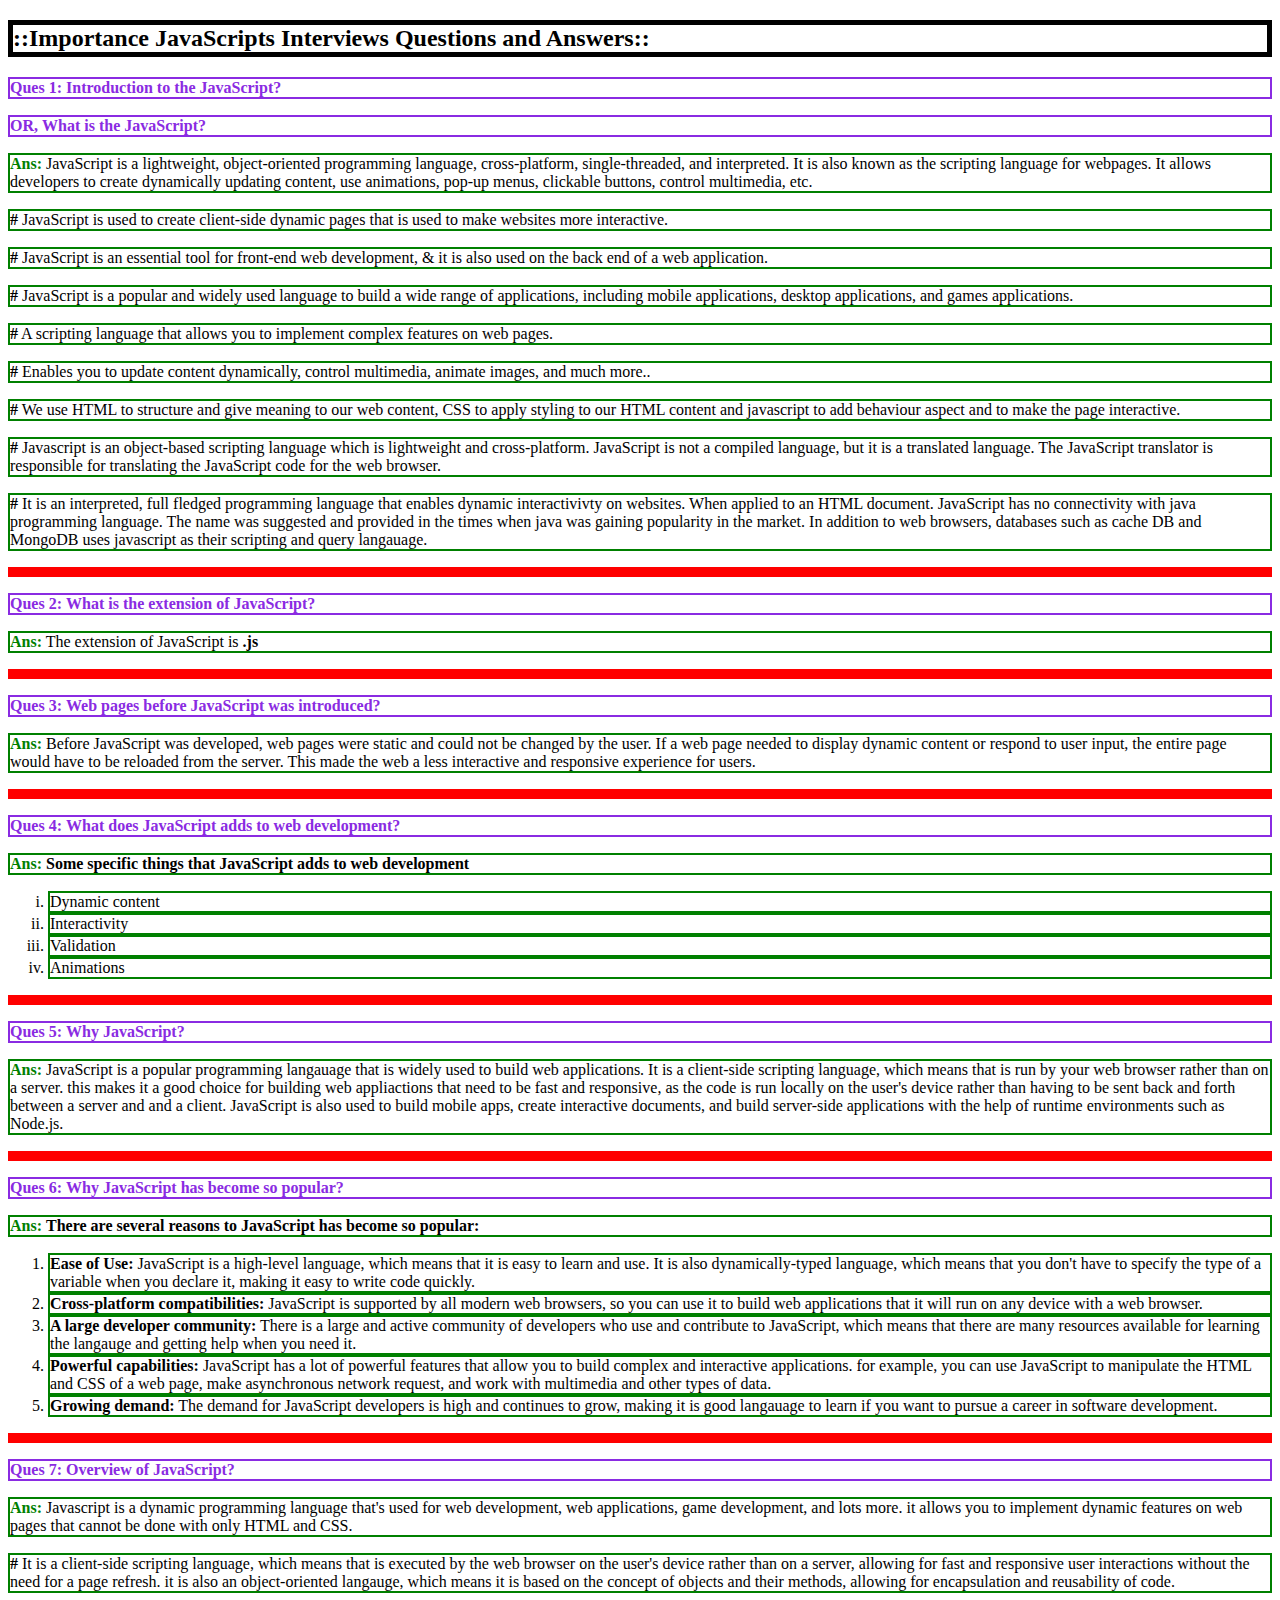
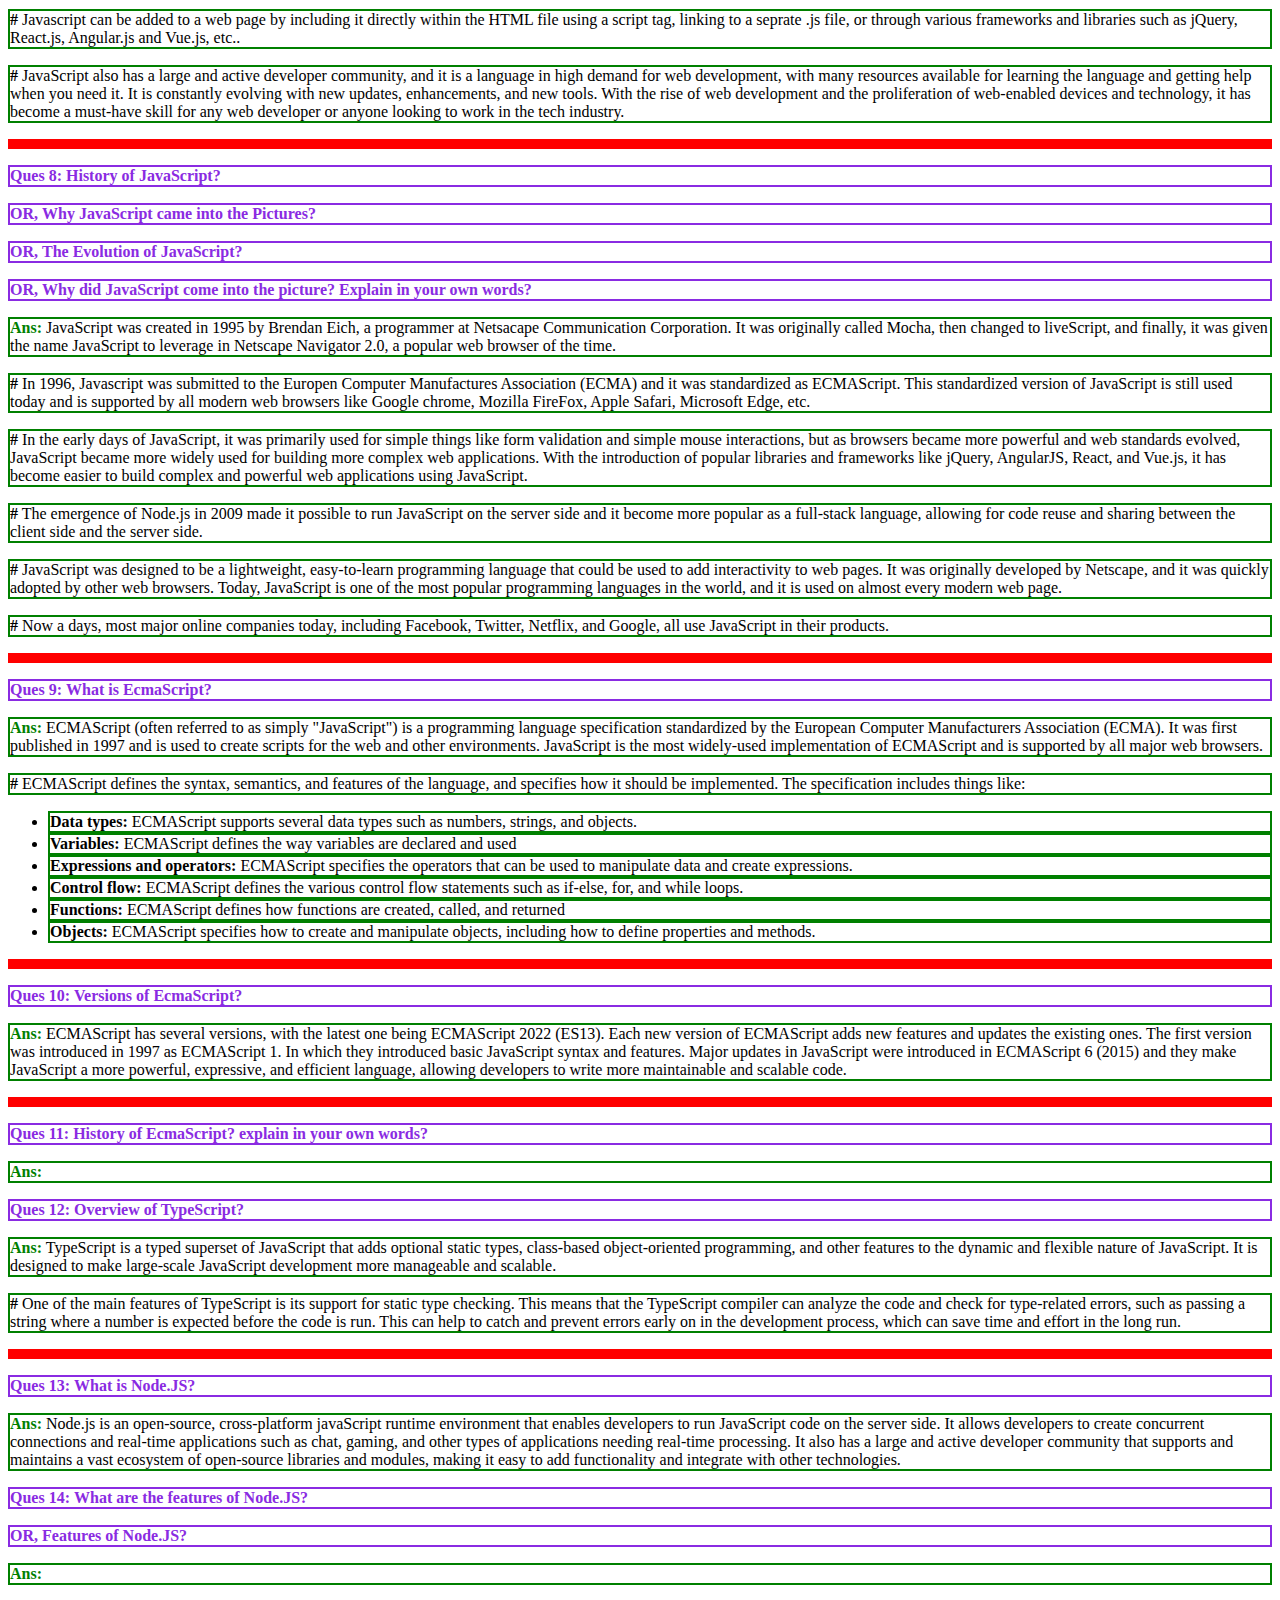
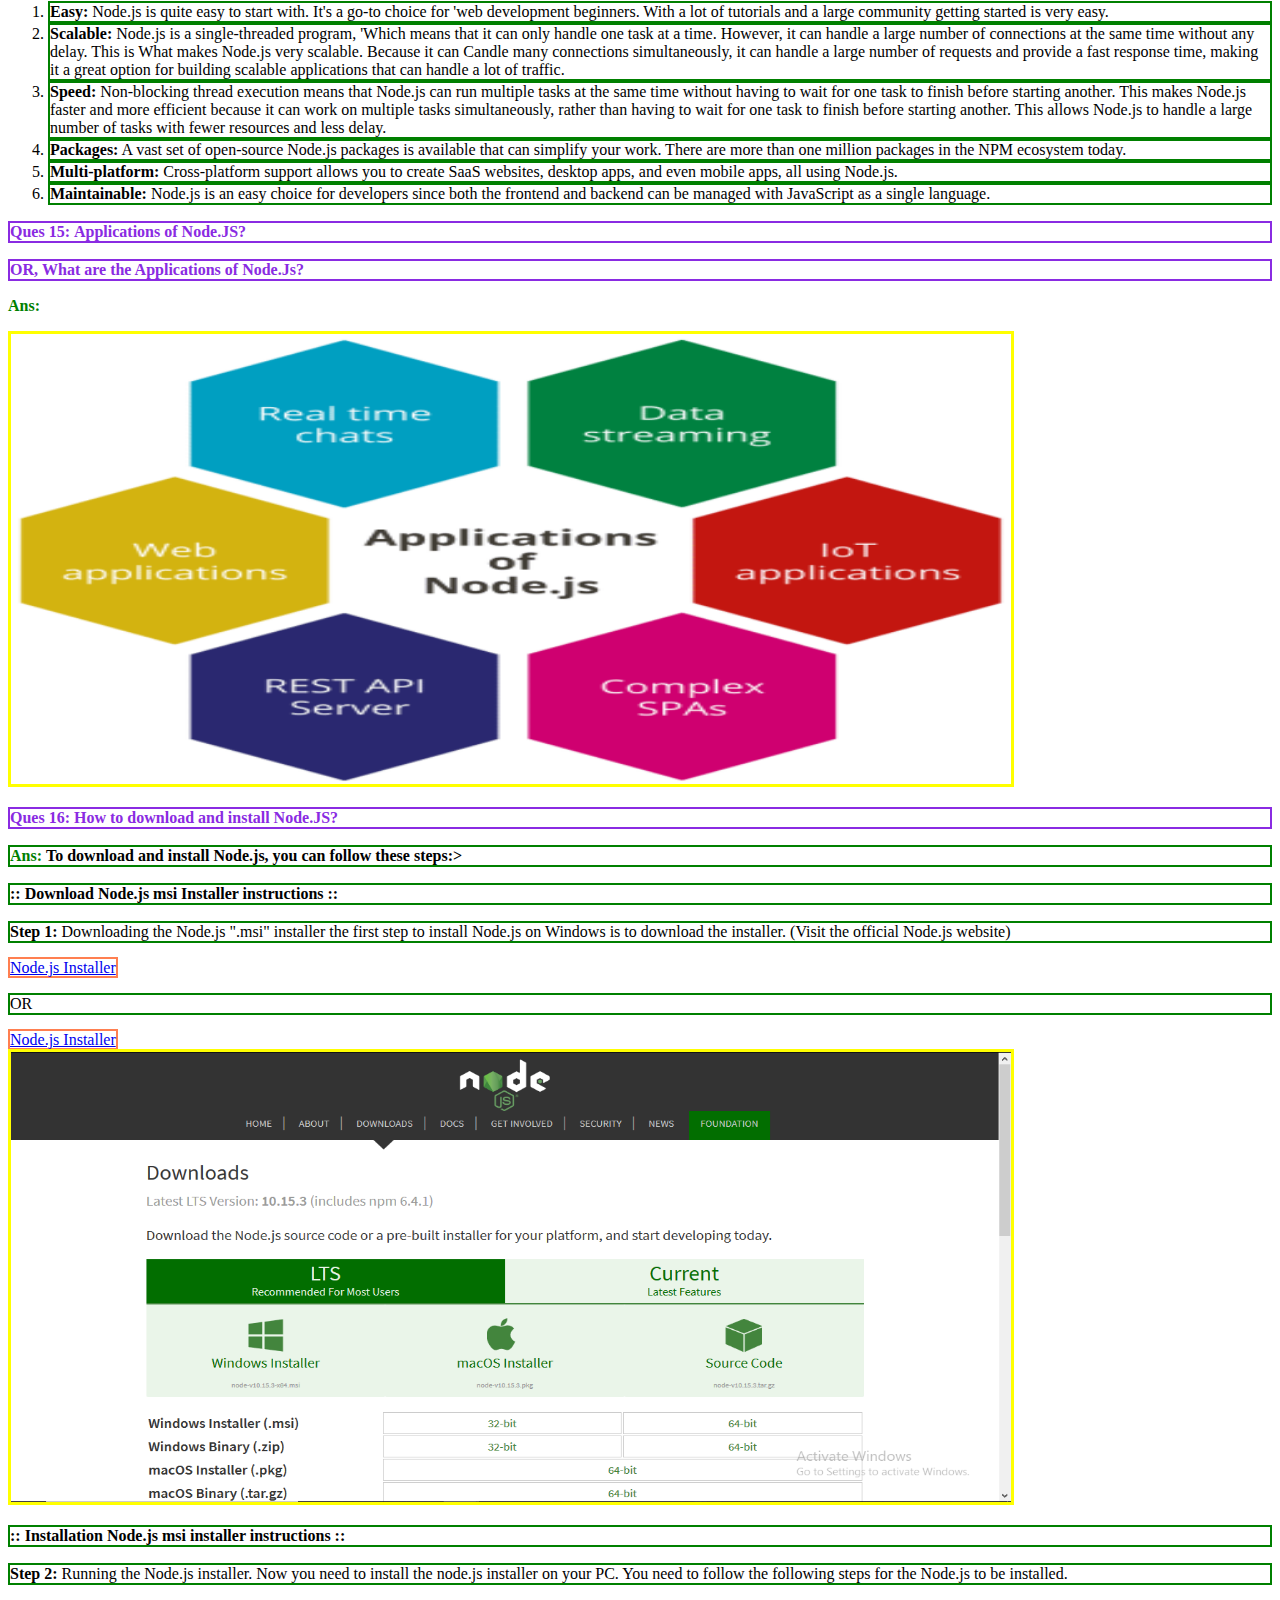
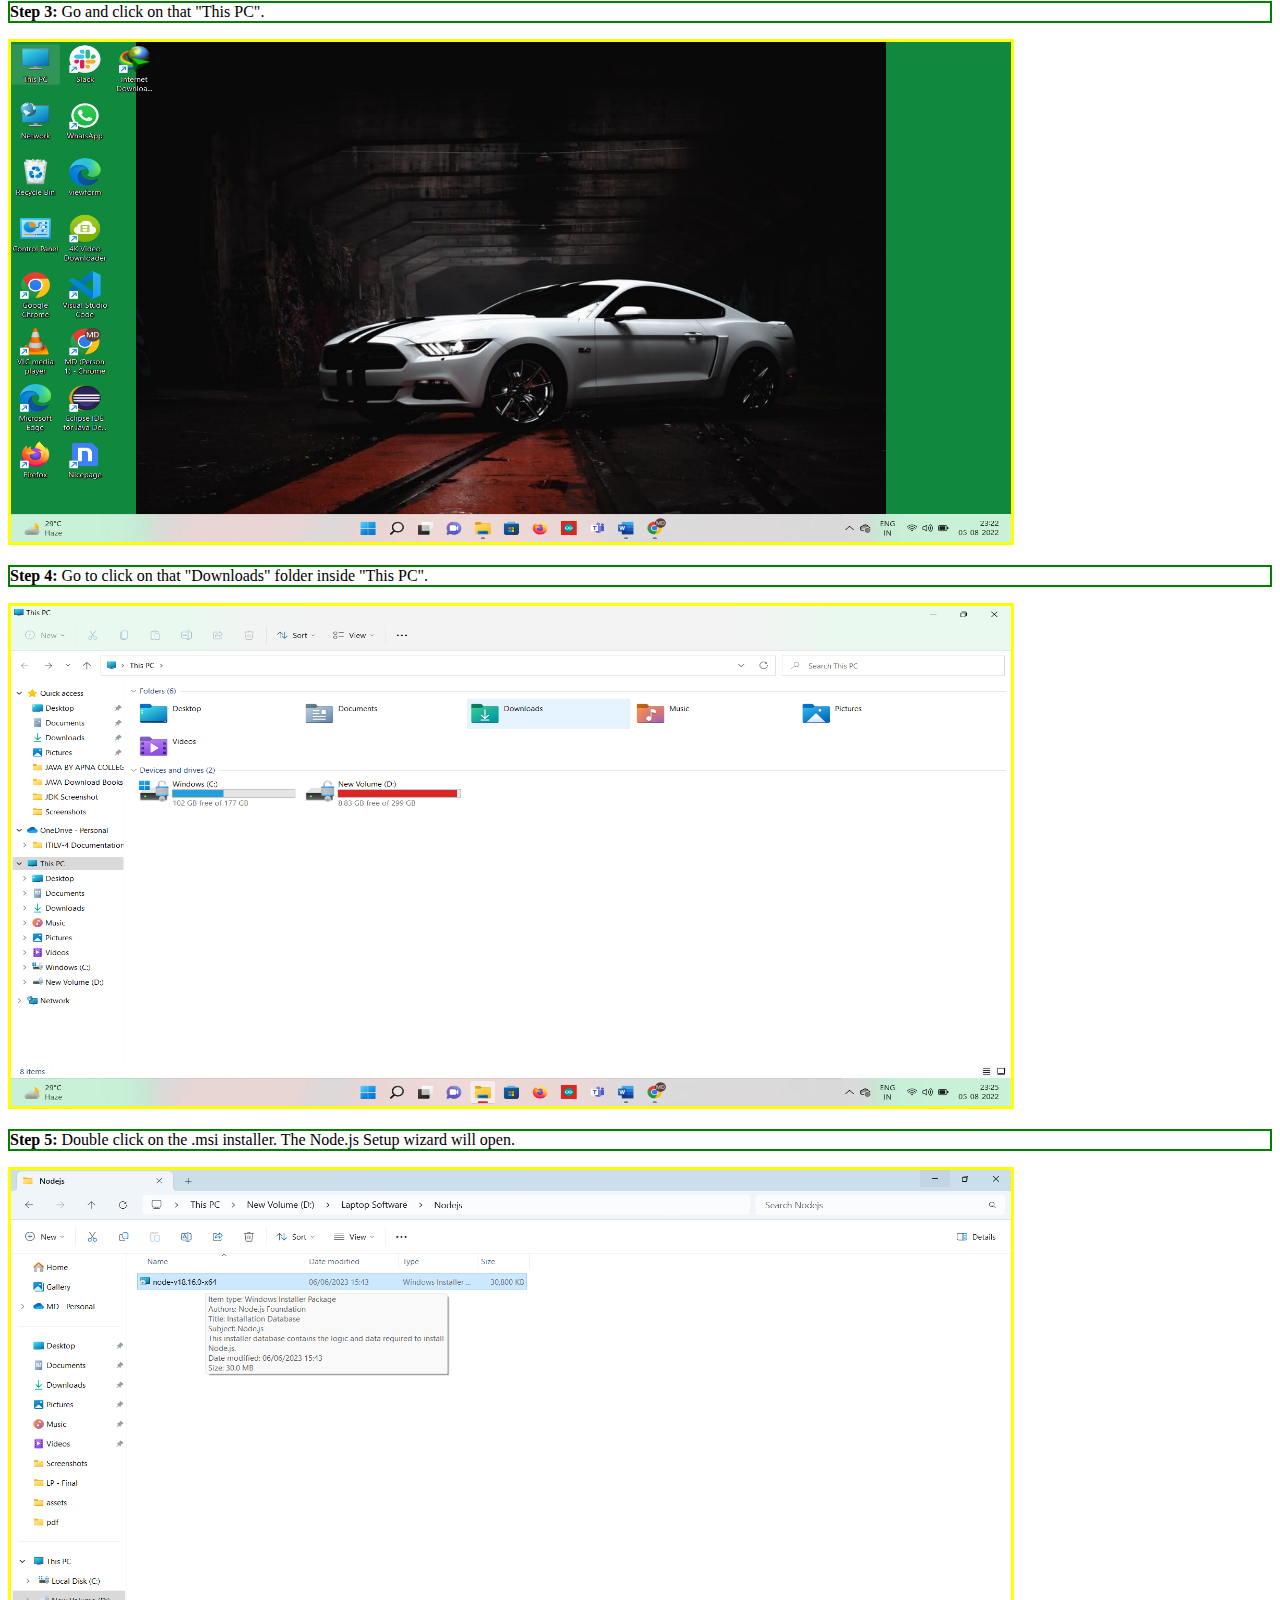
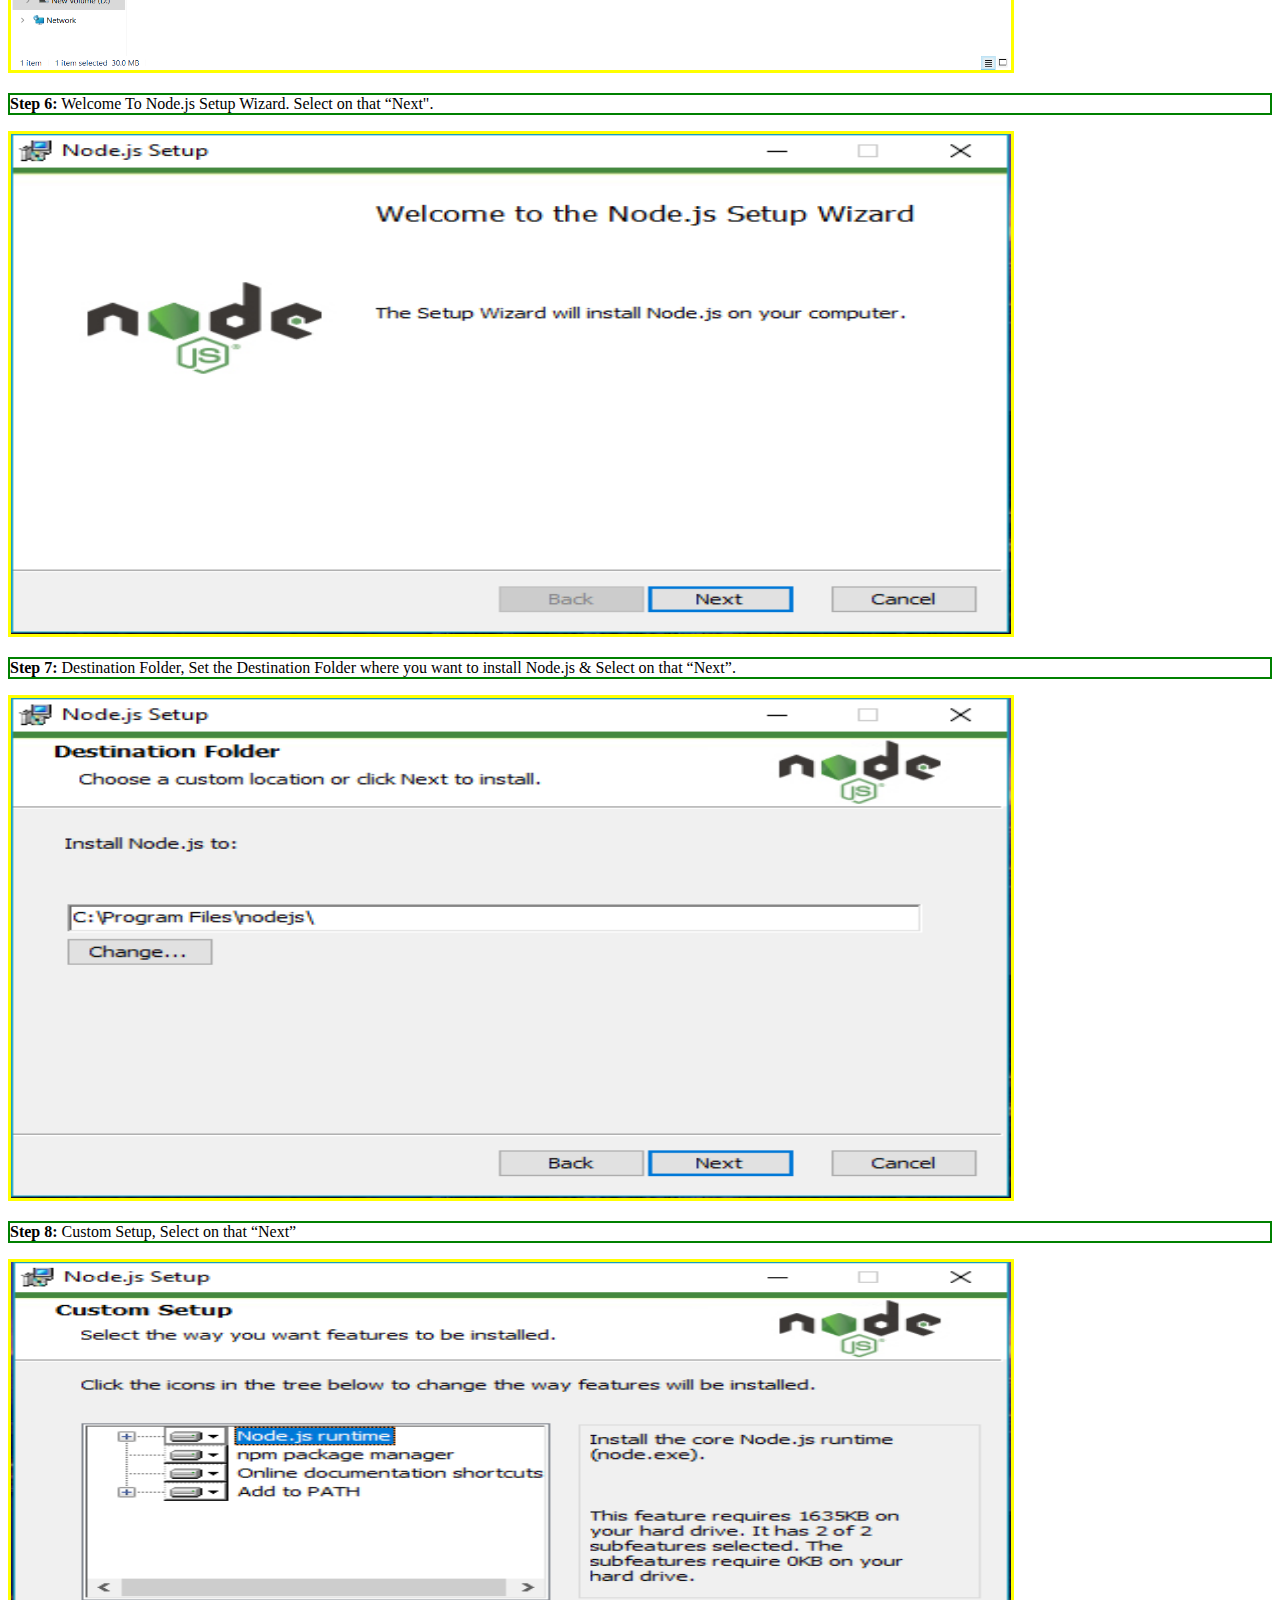
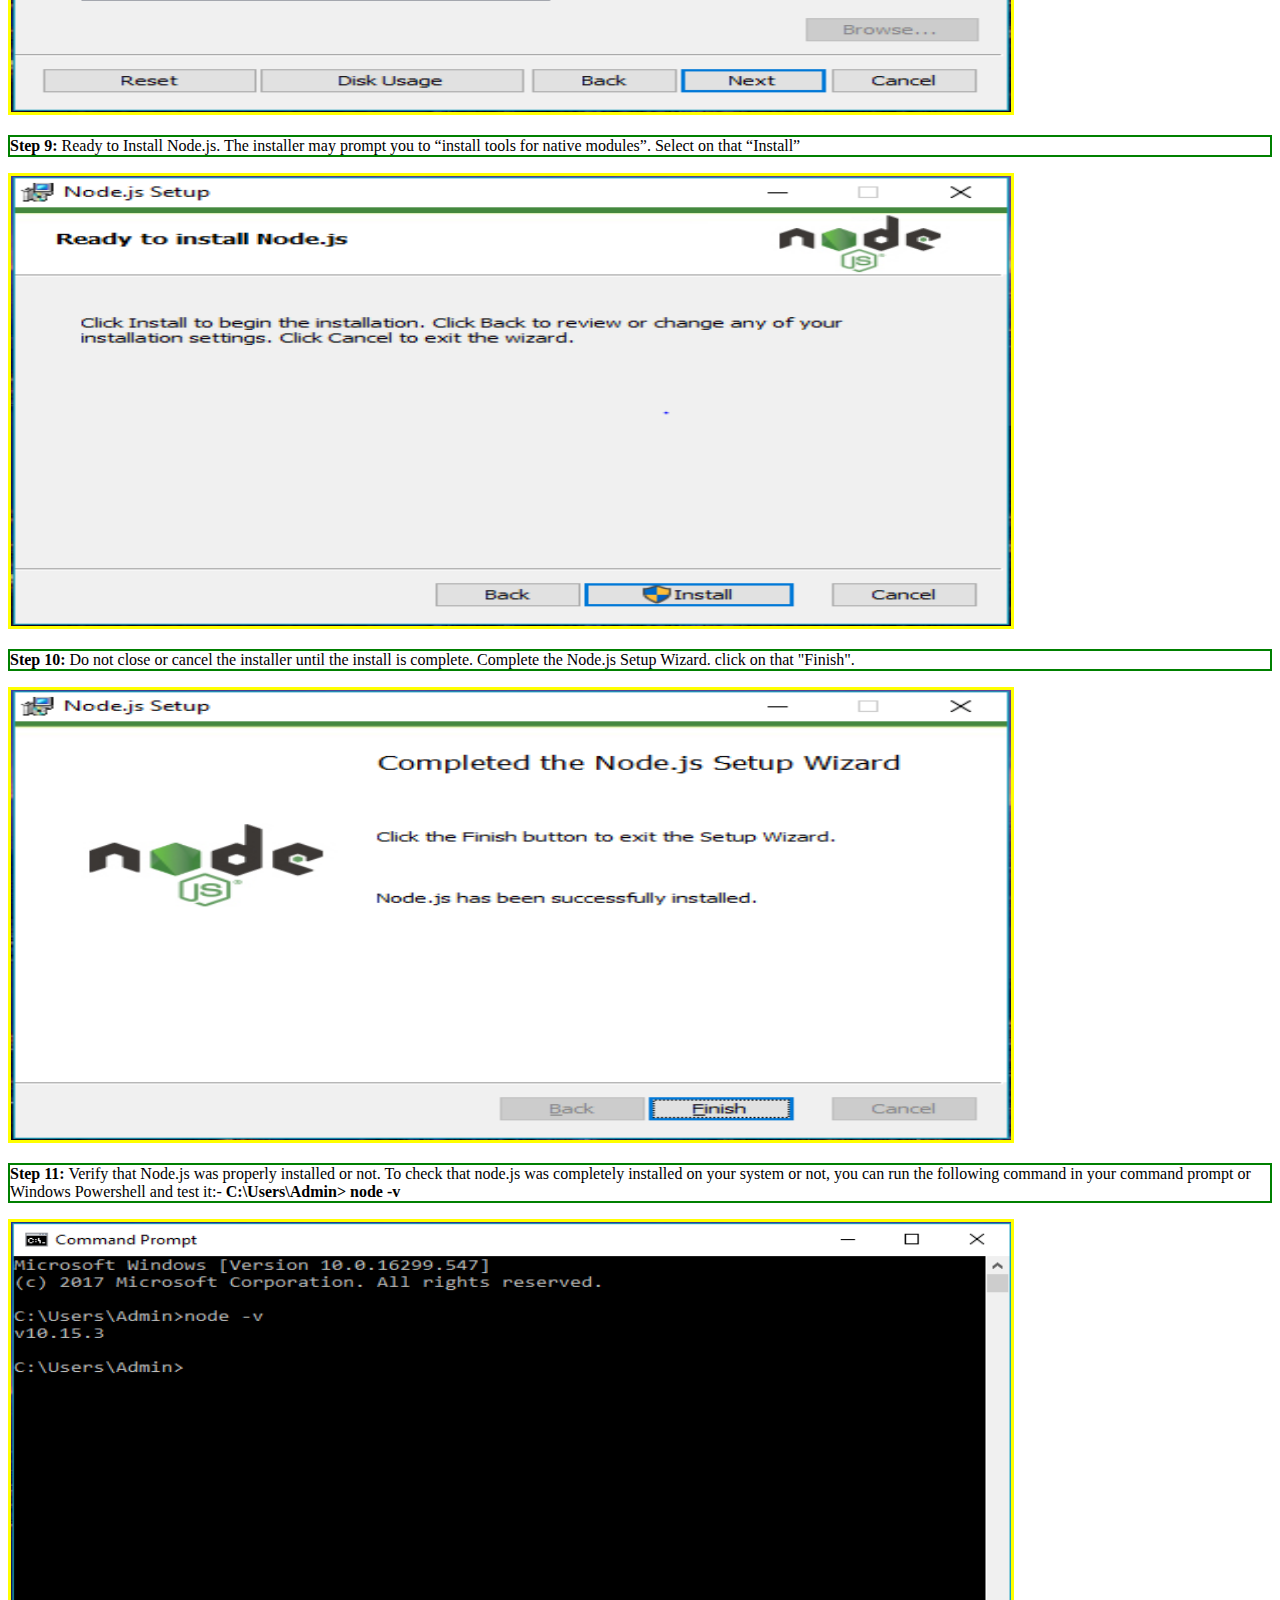
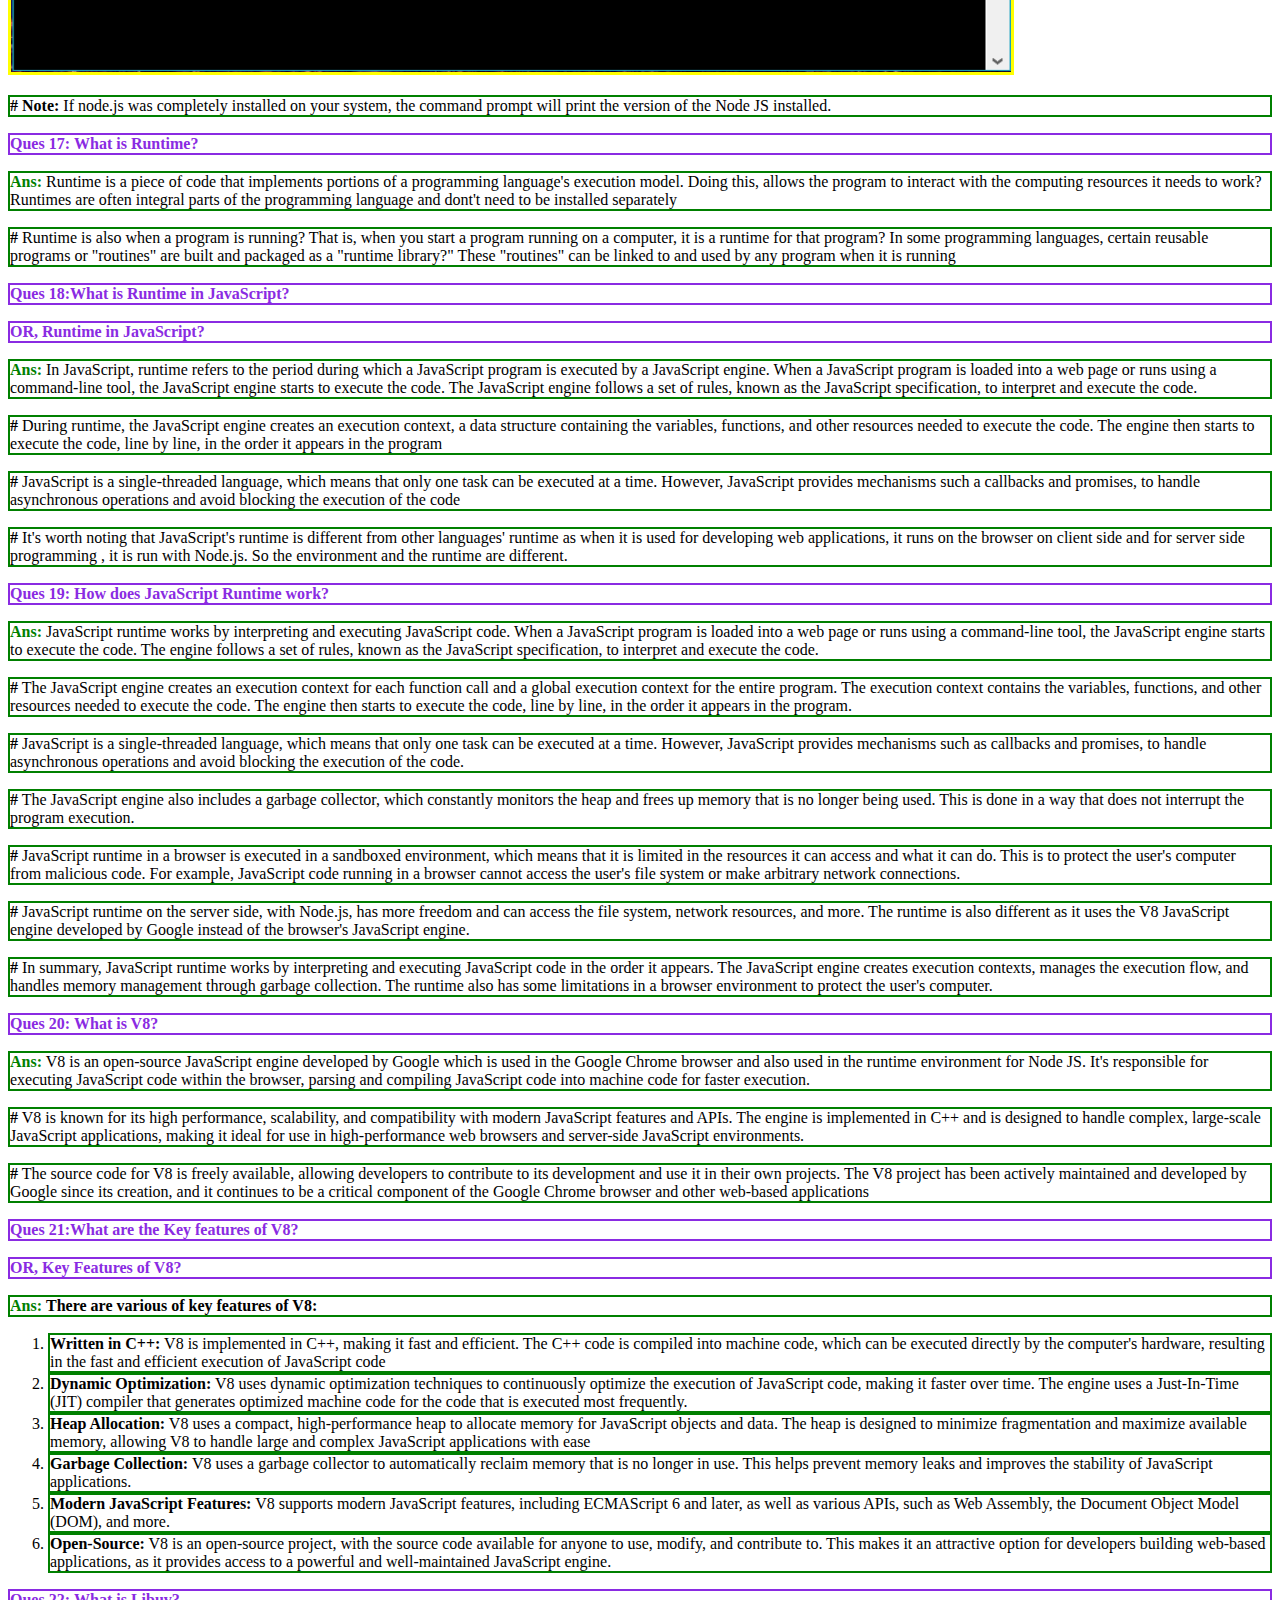
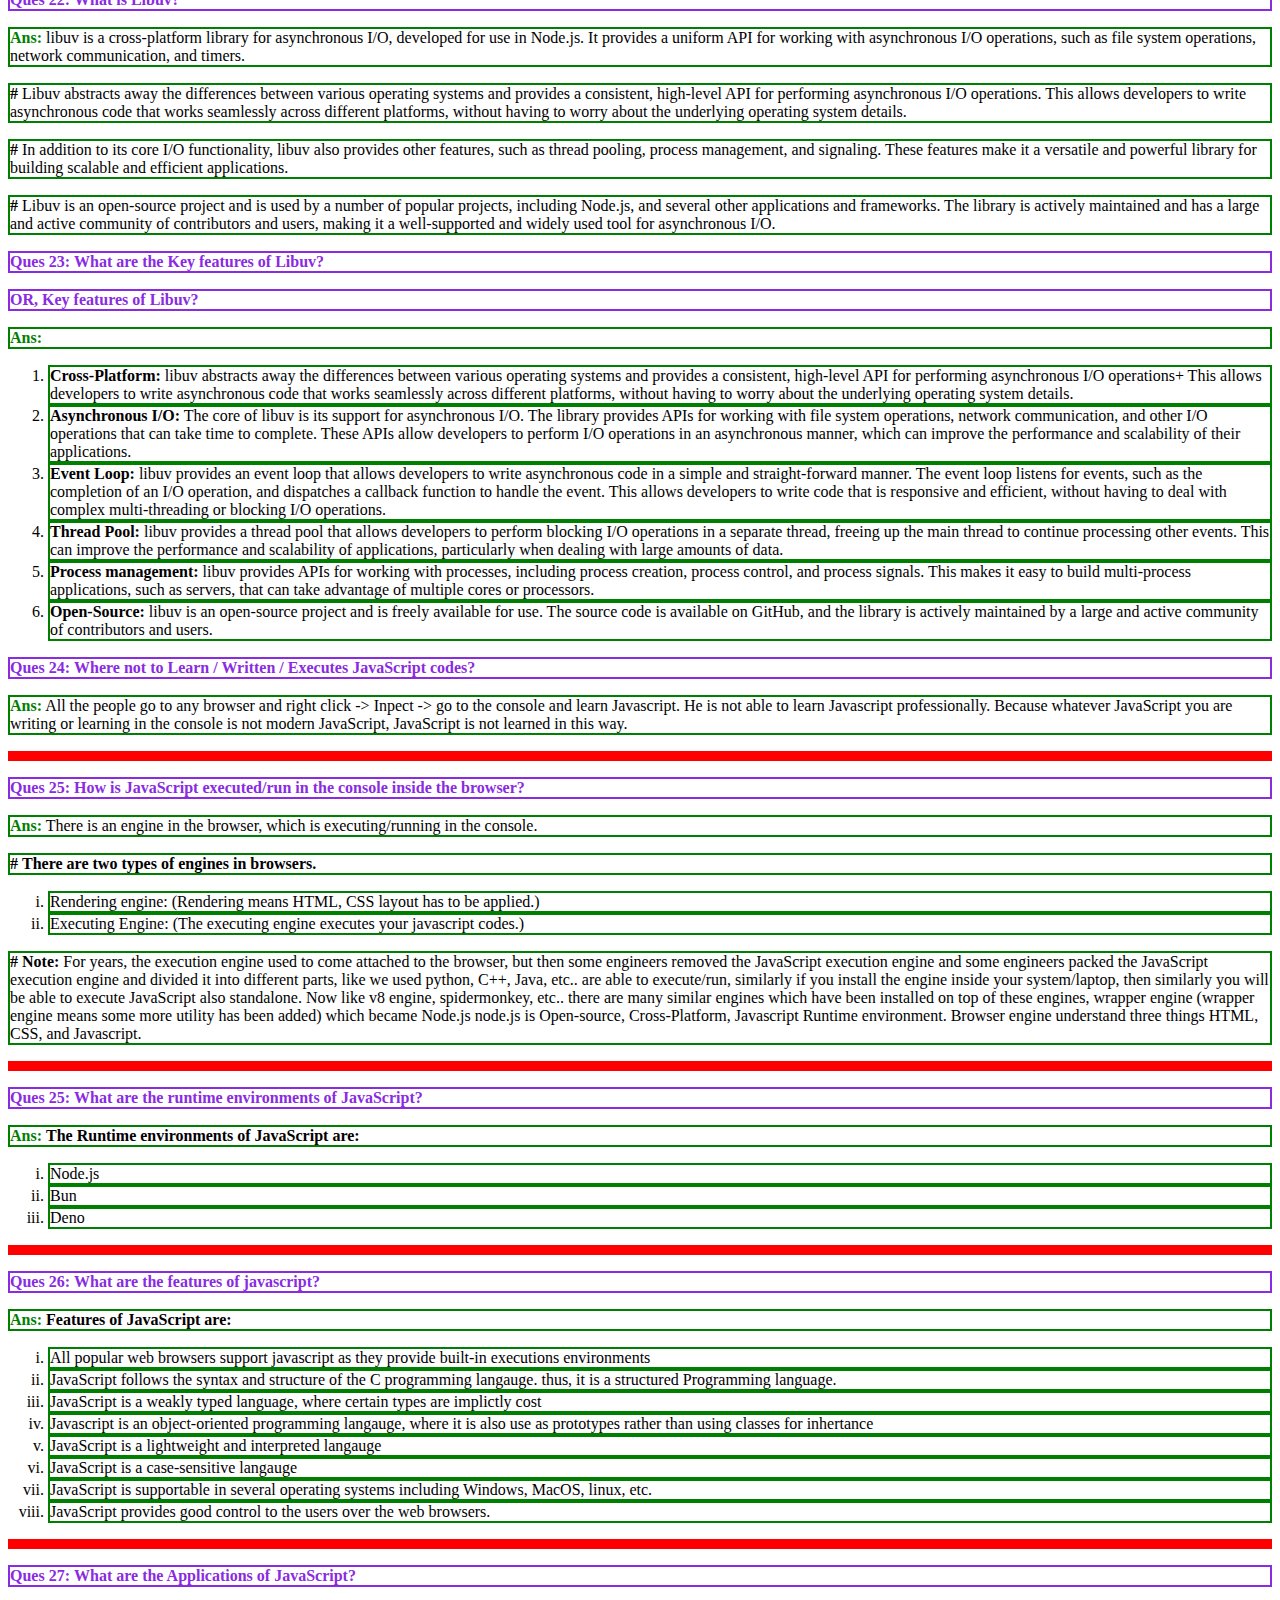
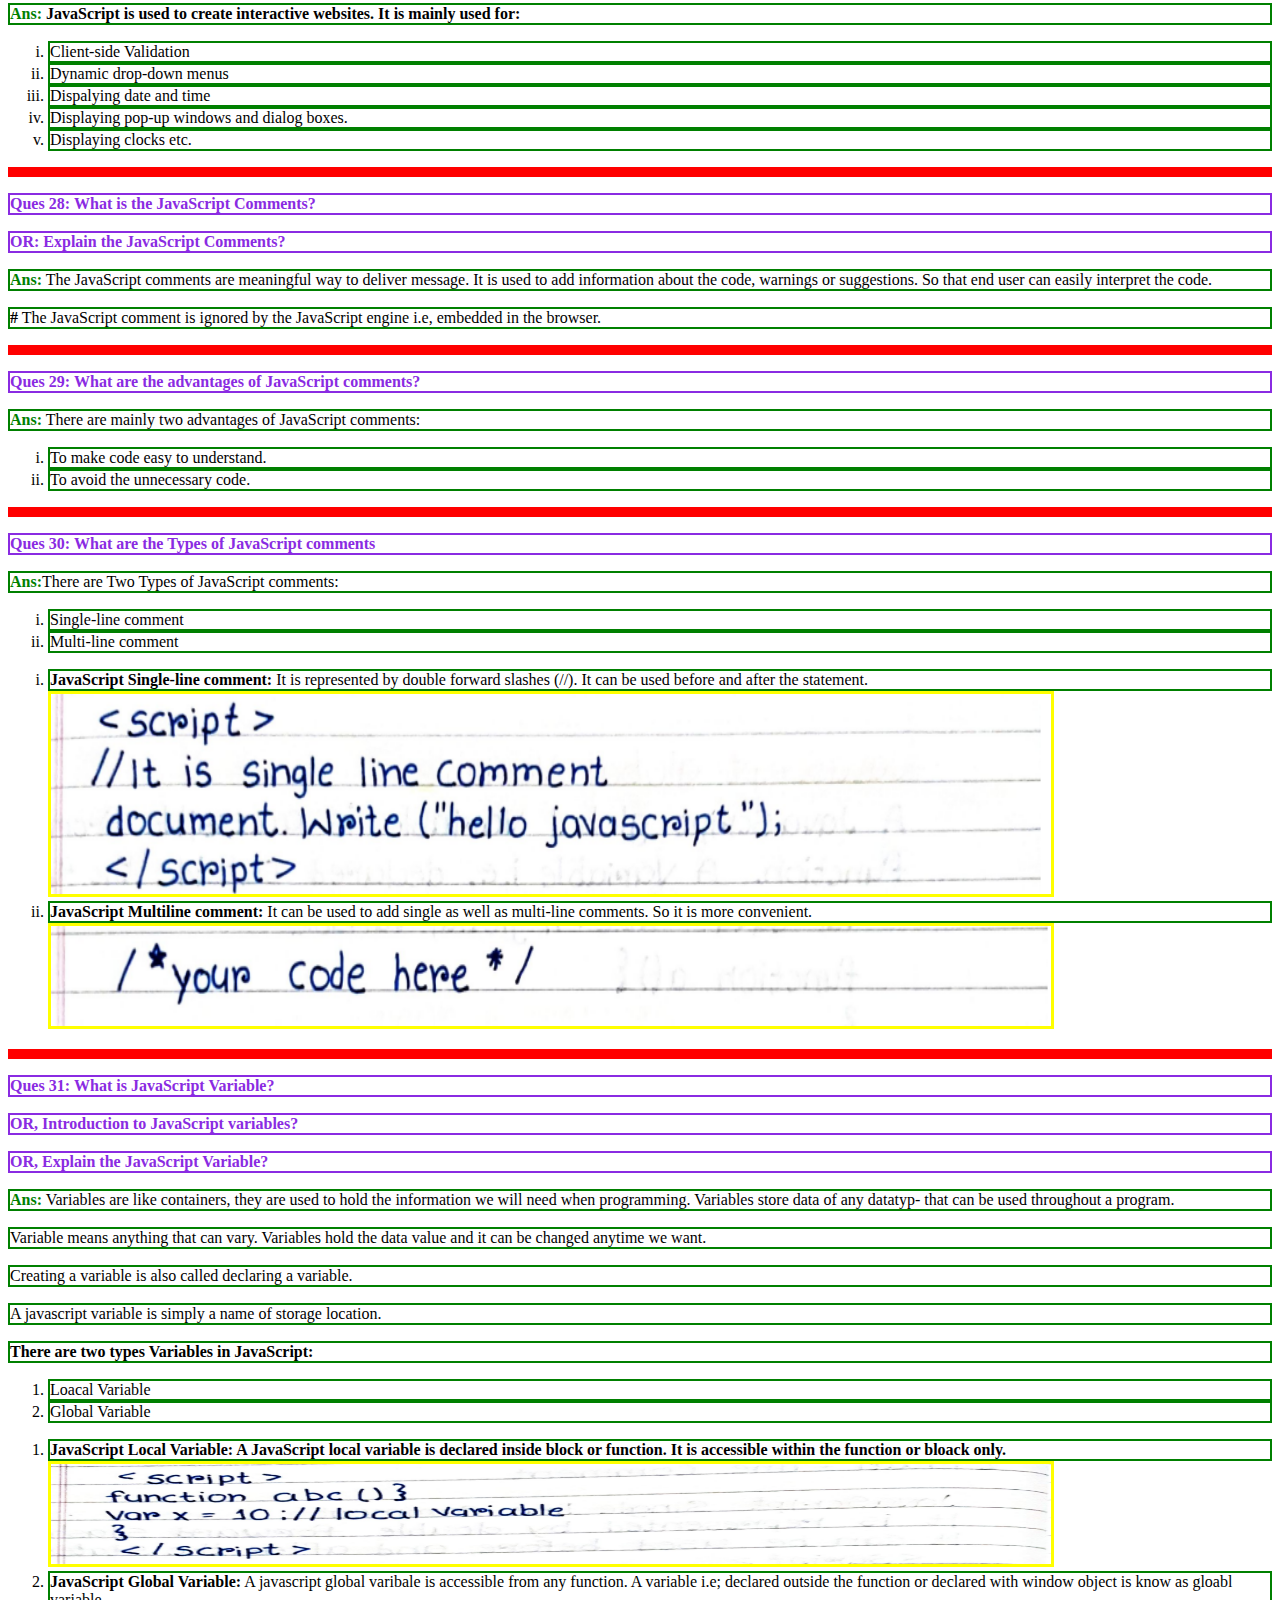
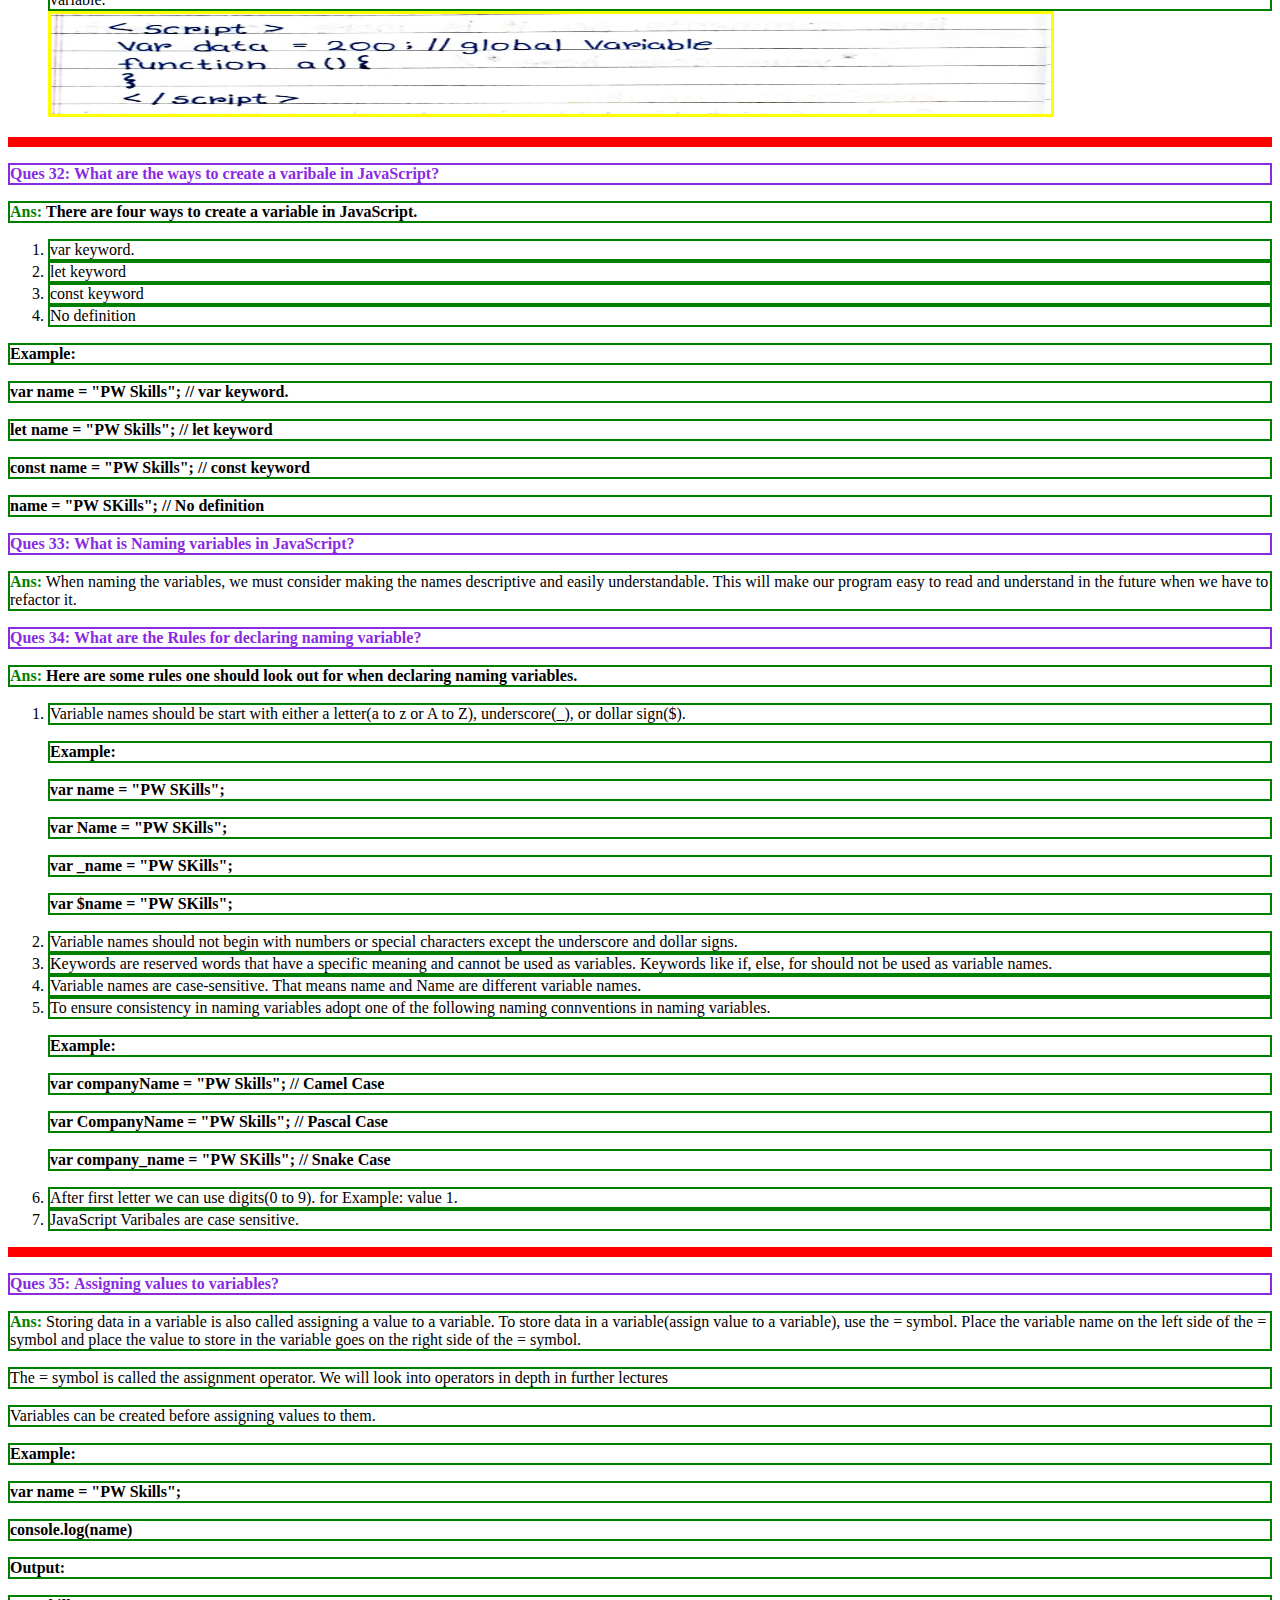
==== commit a130e1b4: "JavaScript Notes Here" ====
--- a/index.html
+++ b/index.html
@@ -10,7 +10,7 @@
     <h2 class="header" style="color: black;">::Importance JavaScripts Interviews Questions and Answers::</h2>
 
     <p class="para1"><b style="color: blueviolet;">Ques 1:</b> <b style="color: blueviolet;"> Introduction to the JavaScript?</b></p>
-    <p class="para1"><b style="color: blueviolet;">OR:</b> <b style="color: blueviolet;">What is the JavaScript?</b></p>
+    <p class="para1"><b style="color: blueviolet;">OR,</b> <b style="color: blueviolet;">What is the JavaScript?</b></p>
     <p class="para2"><b style="color: green;">Ans:</b> JavaScript is a lightweight, object-oriented programming language, cross-platform, single-threaded, and interpreted. It is also known as the scripting language for webpages. It allows developers to create dynamically updating content, use animations, pop-up menus, clickable buttons, control multimedia, etc.</p>
     <p class="para2"><b>#</b> JavaScript is used to create client-side dynamic pages that is used to make websites more interactive.</p>
     <p class="para2"><b>#</b> JavaScript is an essential tool for front-end web development, & it is also used on the back end of a web application.</p>
@@ -57,14 +57,15 @@
 
     <p class="para1"><b style="color: blueviolet;">Ques 7:</b> <b style="color: blueviolet;">Overview of JavaScript?</b></p>
     <p class="para2"><b style="color: green;">Ans:</b> Javascript is a dynamic programming language that's used for web development, web applications, game development, and lots more. it allows you to implement dynamic features on web pages that cannot be done with only HTML and CSS.</p>
-    <p class="para2">It is a client-side scripting language, which means that is executed by the web browser on the user's device rather than on a server, allowing for fast and responsive user interactions without the need for a page refresh. it is also an object-oriented langauge, which means it is based on the concept of objects and their methods, allowing for encapsulation and reusability of code.</p>
-    <p class="para2">Javascript can be added to a web page by including it directly within the HTML file using a script tag, linking to a seprate .js file, or through various frameworks and libraries such as jQuery, React.js, Angular.js and Vue.js, etc..</p>
-    <p class="para2">JavaScript also has a large and active developer community, and it is a language in high demand for web development, with many resources available for learning the language and getting help when you need it. It is constantly evolving with new updates, enhancements, and new tools. With the rise of web development and the proliferation of web-enabled devices and technology, it has become a must-have skill for any web developer or anyone looking to work in the tech industry.</p>
+    <p class="para2"><b>#</b> It is a client-side scripting language, which means that is executed by the web browser on the user's device rather than on a server, allowing for fast and responsive user interactions without the need for a page refresh. it is also an object-oriented langauge, which means it is based on the concept of objects and their methods, allowing for encapsulation and reusability of code.</p>
+    <p class="para2"><b>#</b> Javascript can be added to a web page by including it directly within the HTML file using a script tag, linking to a seprate .js file, or through various frameworks and libraries such as jQuery, React.js, Angular.js and Vue.js, etc..</p>
+    <p class="para2"><b>#</b> JavaScript also has a large and active developer community, and it is a language in high demand for web development, with many resources available for learning the language and getting help when you need it. It is constantly evolving with new updates, enhancements, and new tools. With the rise of web development and the proliferation of web-enabled devices and technology, it has become a must-have skill for any web developer or anyone looking to work in the tech industry.</p>
     <hr class="hr"/>
 
     <p class="para1"><b style="color: blueviolet;">Ques 8:</b> <b style="color: blueviolet;">History of JavaScript?</b></p>
-    <p class="para1"><b></b> <b style="color: blueviolet;">OR:</b> <b style="color: blueviolet;">Why JavaScript came into the Pictures?</b></p>
-    <p class="para1"><b></b> <b style="color: blueviolet;">OR:</b> <b style="color: blueviolet;">The Evolution of JavaScript?</b></p>
+    <p class="para1"><b></b> <b style="color: blueviolet;">OR,</b> <b style="color: blueviolet;">Why JavaScript came into the Pictures?</b></p>
+    <p class="para1"><b></b> <b style="color: blueviolet;">OR,</b> <b style="color: blueviolet;">The Evolution of JavaScript?</b></p>
+    <p class="para1"><b style="color: blueviolet;">OR,</b> <b style="color: blueviolet;">Why did JavaScript come into the picture? Explain in your own words?</b></p>
     <p class="para2"><b style="color: green;">Ans:</b> JavaScript was created in 1995 by Brendan Eich, a programmer at Netsacape Communication Corporation. It was originally called Mocha, then changed to liveScript, and finally, it was given the name JavaScript to leverage in Netscape Navigator 2.0, a popular web browser of the time.</p>
     <p class="para2"><b>#</b> In 1996, Javascript was submitted to the Europen Computer Manufactures Association (ECMA) and it was standardized as ECMAScript. This standardized version of JavaScript is still used today and is supported by all modern web browsers like Google chrome, Mozilla FireFox, Apple Safari, Microsoft Edge, etc.</p>
     <p class="para2"><b>#</b> In the early days of JavaScript, it was primarily used for simple things like form validation and simple mouse interactions, but as browsers became more powerful and web standards evolved, JavaScript became more widely used for building more complex web applications. With the introduction of popular libraries and frameworks like jQuery, AngularJS, React, and Vue.js, it has become easier to build complex and powerful web applications using JavaScript.</p>
@@ -73,9 +74,9 @@
     <p class="para2"><b>#</b> Now a days, most major online companies today, including Facebook, Twitter, Netflix, and Google, all use JavaScript in their products.</p>
     <hr class="hr"/>
 
-    <p class="para1"><b style="color: blueviolet;">Ques 9:</b> <b style="color: blueviolet;">What is ECMAScript?</b></p>
+    <p class="para1"><b style="color: blueviolet;">Ques 9:</b> <b style="color: blueviolet;">What is EcmaScript?</b></p>
     <p class="para2"><b style="color: green;">Ans:</b> ECMAScript (often referred to as simply "JavaScript") is a programming language specification standardized by the European Computer Manufacturers Association (ECMA). It was first published in 1997 and is used to create scripts for the web and other environments. JavaScript is the most widely-used implementation of ECMAScript and is supported by all major web browsers.</p>
-    <p class="para2">ECMAScript defines the syntax, semantics, and features of the language, and specifies how it should be implemented. The specification includes things like:</p>
+    <p class="para2"><b>#</b> ECMAScript defines the syntax, semantics, and features of the language, and specifies how it should be implemented. The specification includes things like:</p>
     <ul>
       <li class="list"><b>Data types:</b> ECMAScript supports several data types such as numbers, strings, and objects.</li>
       <li class="list"><b>Variables:</b> ECMAScript defines the way variables are declared and used</li>
@@ -86,35 +87,40 @@
     </ul>
     <hr class="hr"/>
 
-    <p class="para1"><b style="color: blueviolet;">Ques 10:</b> <b style="color: blueviolet;">Versions of ECMAScript?</b></p>
+    <p class="para1"><b style="color: blueviolet;">Ques 10:</b> <b style="color: blueviolet;">Versions of EcmaScript?</b></p>
     <p class="para2"><b style="color: green;">Ans:</b> ECMAScript has several versions, with the latest one being ECMAScript 2022 (ES13). Each new version of ECMAScript adds new features and updates the existing ones. The first version was introduced in 1997 as ECMAScript 1. In which they introduced basic JavaScript syntax and features. Major updates in JavaScript were introduced in ECMAScript 6 (2015)  and they make JavaScript a more powerful, expressive, and efficient language, allowing developers to write more maintainable and scalable code.</p>
     <hr class="hr"/>
 
-    <p class="para1"><b style="color: blueviolet;">Ques 11:</b> <b style="color: blueviolet;">Overview of TypeScript?</b></p>
+    <p class="para1"><b style="color: blueviolet;">Ques 11:</b> <b style="color: blueviolet;">History of EcmaScript? explain in your own words?</b></p>
+    <p class="para2"><b style="color: green;">Ans:</b></p>
+
+    <p class="para1"><b style="color: blueviolet;">Ques 12:</b> <b style="color: blueviolet;">Overview of TypeScript?</b></p>
     <p class="para2"><b style="color: green;">Ans:</b> TypeScript is a typed superset of JavaScript that adds optional static types, class-based object-oriented programming, and other features to the dynamic and flexible nature of JavaScript. It is designed to make large-scale JavaScript development more manageable and scalable.</p>
-    <p class="para2">One of the main features of TypeScript is its support for static type checking. This means that the TypeScript compiler can analyze the code and check for type-related errors, such as passing a string where a number is expected before the code is run. This can help to catch and prevent errors early on in the development process, which can save time and effort in the long run.</p>
-    <hr class="hr"/>
-
-    <p class="para1"><b style="color: blueviolet;">Ques 12:</b> <b style="color: blueviolet;">What is Node JS?</b></p>
+    <p class="para2"><b>#</b> One of the main features of TypeScript is its support for static type checking. This means that the TypeScript compiler can analyze the code and check for type-related errors, such as passing a string where a number is expected before the code is run. This can help to catch and prevent errors early on in the development process, which can save time and effort in the long run.</p>
+    <hr class="hr"/>
+
+    <p class="para1"><b style="color: blueviolet;">Ques 13:</b> <b style="color: blueviolet;">What is Node.JS?</b></p>
     <p class="para2"><b style="color: green;">Ans:</b> Node.js is an open-source, cross-platform javaScript runtime environment that enables developers to run JavaScript code on the server side. It allows developers to create concurrent connections and real-time applications such as chat, gaming, and other types of applications needing real-time processing. It also has a large and active developer community that supports and maintains a vast ecosystem of open-source libraries and modules, making it easy to add functionality and integrate with other technologies.</p>
 
-    <p class="para1"><b style="color: blueviolet;">Ques 13:</b> <b style="color: blueviolet;">What are the features of Node JS?</b></p>
+    <p class="para1"><b style="color: blueviolet;">Ques 14:</b> <b style="color: blueviolet;">What are the features of Node.JS?</b></p>
+    <p class="para1"><b style="color: blueviolet;">OR,</b> <b style="color: blueviolet;">Features of Node.JS?</b></p>
     <p class="para2"><b style="color: green;">Ans:</b>
       <ol>
-        <li class="list"><b>Easy:</b>  Node.js is quite easy to start with. It’s a go-to choice for 'web development beginners. With a lot of tutorials and a large community getting started is very easy.</li>
-        <li class="list"><b>Scalable:</b>  Node.js is a single-threaded program, 'Which means that it can only handle one task at a time. However, it can handle a large number of connections at the same time without any delay. This is What makes Node.js very scalable. Because it can Candle many connections simultaneously, it can handle a large number of requests and provide a fast response time, making it a great option for building scalable applications that can handle a lot of traffic.</li>
-        <li class="list"><b>Speed:</b>  Non-blocking thread execution means that Node.js can run multiple tasks at the same time without having to wait for one task to finish before starting another. This makes Node.js faster and more efficient because it can work on multiple tasks simultaneously, rather than having to wait for one task to finish before starting another. This allows Node.js to handle a large number of tasks with fewer resources and less delay.</li>
-        <li class="list"><b>Packages:</b>  A vast set of open-source Node.js packages is available that can simplify your work. There are more than one million packages in the NPM ecosystem today.</li>
-        <li class="list"><b>Multi-platform:</b>  Cross-platform support allows you to create SaaS websites, desktop apps, and even mobile apps, all using Node.js.</li>
-        <li class="list"><b>Maintainable:</b>  Node.js is an easy choice for developers since both the frontend and backend can be managed with JavaScript as a single language.</li>
+        <li class="list"><b>Easy:</b> Node.js is quite easy to start with. It's a go-to choice for 'web development beginners. With a lot of tutorials and a large community getting started is very easy.</li>
+        <li class="list"><b>Scalable:</b> Node.js is a single-threaded program, 'Which means that it can only handle one task at a time. However, it can handle a large number of connections at the same time without any delay. This is What makes Node.js very scalable. Because it can Candle many connections simultaneously, it can handle a large number of requests and provide a fast response time, making it a great option for building scalable applications that can handle a lot of traffic.</li>
+        <li class="list"><b>Speed:</b> Non-blocking thread execution means that Node.js can run multiple tasks at the same time without having to wait for one task to finish before starting another. This makes Node.js faster and more efficient because it can work on multiple tasks simultaneously, rather than having to wait for one task to finish before starting another. This allows Node.js to handle a large number of tasks with fewer resources and less delay.</li>
+        <li class="list"><b>Packages:</b> A vast set of open-source Node.js packages is available that can simplify your work. There are more than one million packages in the NPM ecosystem today.</li>
+        <li class="list"><b>Multi-platform:</b> Cross-platform support allows you to create SaaS websites, desktop apps, and even mobile apps, all using Node.js.</li>
+        <li class="list"><b>Maintainable:</b> Node.js is an easy choice for developers since both the frontend and backend can be managed with JavaScript as a single language.</li>
       </ol>
     </p>
 
-    <p class="para1"><b style="color: blueviolet;">Ques 14:</b> <b style="color: blueviolet;">Applications of Node JS?</b></p>
+    <p class="para1"><b style="color: blueviolet;">Ques 15:</b> <b style="color: blueviolet;">Applications of Node.JS?</b></p>
+    <p class="para1"><b style="color: blueviolet;">OR,</b> <b style="color: blueviolet;">What are the Applications of Node.Js?</b></p>
     <p><b style="color: green;">Ans:</b></p>
       <img class="image" src="./assets/Applications of Node.js.png" alt="Appliactions_of_Node.js" title="Appliactions of Node.js" width="1000px" height="450px">
       
-    <p class="para1"><b style="color: blueviolet;">Ques 15:</b> <b style="color: blueviolet;">How to download and install Node.JS?</b></p>
+    <p class="para1"><b style="color: blueviolet;">Ques 16:</b> <b style="color: blueviolet;">How to download and install Node.JS?</b></p>
     <p class="para2"><b style="color: green;">Ans:</b> <b>To download and install Node.js, you can follow these steps:></b></p>
     <p class="para2"><b>:: Download Node.js msi Installer instructions ::</b></p>
     <p class="para2"><b>Step 1:</b> Downloading the Node.js ".msi" installer the first step to install Node.js on Windows is to download the installer. (Visit the official Node.js website)</p>
@@ -144,34 +150,36 @@
     <p class="para2"><b>Step 11:</b> Verify that Node.js was properly installed or not. To check that node.js was completely installed on your system or not, you can run the following command in your command prompt or Windows Powershell and test it:-
     <b>C:\Users\Admin> node -v</b></p>
     <img class="image" src="./assets/Node.js_cmd_prompt.png" alt="Node.js_cmd_prompt" title="Node.js_cmd_prompt" width="1000px" height="450px"/>
-    <p class="para2"><b>Note:</b> If node.js was completely installed on your system, the command prompt will print the version of the Node JS installed.</p>
-
-    <p class="para1"><b style="color: blueviolet;">Ques 16:</b> <b style="color: blueviolet;">What is Runtime?</b></p>
+    <p class="para2"><b>#</b> <b>Note:</b> If node.js was completely installed on your system, the command prompt will print the version of the Node JS installed.</p>
+
+    <p class="para1"><b style="color: blueviolet;">Ques 17:</b> <b style="color: blueviolet;">What is Runtime?</b></p>
     <p class="para2"><b style="color: green;">Ans:</b> Runtime is a piece of code that implements portions of a programming language's execution model. Doing this, allows the program to interact with the computing resources it needs to work? Runtimes are often integral parts of the programming language and dont't need to be installed separately</p>
-    <p class="para2">Runtime is also when a program is running? That is, when you start a program running on a computer, it is a runtime for that program? In some programming languages, certain reusable programs or "routines" are built and packaged as a "runtime library?" These "routines" can be linked to and used by any program when it is running</p>
-
-    <p class="para1"><b style="color: blueviolet;">Ques 17:</b><b style="color: blueviolet;">What is Runtime in JavaScript?</b></p>
+    <p class="para2"><b>#</b> Runtime is also when a program is running? That is, when you start a program running on a computer, it is a runtime for that program? In some programming languages, certain reusable programs or "routines" are built and packaged as a "runtime library?" These "routines" can be linked to and used by any program when it is running</p>
+
+    <p class="para1"><b style="color: blueviolet;">Ques 18:</b><b style="color: blueviolet;">What is Runtime in JavaScript?</b></p>
+    <p class="para1"><b style="color: blueviolet;">OR,</b> <b style="color: blueviolet;">Runtime in JavaScript?</b></p>
     <p class="para2"><b style="color: green;">Ans:</b> In JavaScript, runtime refers to the period during which a JavaScript program is executed by a JavaScript engine. When a JavaScript program is loaded into a web page or runs using a command-line tool, the JavaScript engine starts to execute the code. The JavaScript engine follows a set of rules, known as the JavaScript specification, to interpret and execute the code.</p>
-    <p class="para2">During runtime, the JavaScript engine creates an execution context, a data structure containing the variables, functions, and other resources needed to execute the code. The engine then starts to execute the code, line by line, in the order it appears in the program</p>
-    <p class="para2">JavaScript is a single-threaded language, which means that only one task can be executed at a time. However, JavaScript provides mechanisms such a callbacks and promises, to handle asynchronous operations and avoid blocking the execution of the code</p>
-    <p class="para2">It's worth noting that JavaScript's runtime is different from other languages' runtime as when it is used for developing web applications, it runs on the browser on client side  and for server side programming , it is run with Node.js. So the environment and the runtime are different.</p>
-
-    <p class="para1"><b style="color: blueviolet;">Ques 18:</b> <b style="color: blueviolet;">How does JavaScript Runtime work?</b></p>
+    <p class="para2"><b>#</b> During runtime, the JavaScript engine creates an execution context, a data structure containing the variables, functions, and other resources needed to execute the code. The engine then starts to execute the code, line by line, in the order it appears in the program</p>
+    <p class="para2"><b>#</b> JavaScript is a single-threaded language, which means that only one task can be executed at a time. However, JavaScript provides mechanisms such a callbacks and promises, to handle asynchronous operations and avoid blocking the execution of the code</p>
+    <p class="para2"><b>#</b> It's worth noting that JavaScript's runtime is different from other languages' runtime as when it is used for developing web applications, it runs on the browser on client side  and for server side programming , it is run with Node.js. So the environment and the runtime are different.</p>
+
+    <p class="para1"><b style="color: blueviolet;">Ques 19:</b> <b style="color: blueviolet;">How does JavaScript Runtime work?</b></p>
     <p class="para2"><b style="color: green;">Ans:</b> JavaScript runtime works by interpreting and executing JavaScript code. When a JavaScript program is loaded into a web page or runs using a command-line tool, the JavaScript engine starts to execute the code. The engine follows a set of rules, known as the JavaScript specification, to interpret and execute the code.</p>
-    <p class="para2">The JavaScript engine creates an execution context for each function call and a global execution context for the entire program. The execution context contains the variables, functions, and other resources needed to execute the code. The engine then starts to execute the code, line by line, in the order it appears in the program.</p>
-    <p class="para2">JavaScript is a single-threaded language, which means that only one task can be executed at a time. However, JavaScript provides mechanisms such as callbacks and promises, to handle asynchronous operations and avoid blocking the execution of the code.</p>
-    <p class="para2">The JavaScript engine also includes a garbage collector, which constantly monitors the heap and frees up memory that is no longer being used. This is done in a way that does not interrupt the program execution.</p>
-    <p class="para2">JavaScript runtime in a browser is executed in a sandboxed environment, which means that it is limited in the resources it can access and what it can do. This is to protect the user's computer from malicious code. For example, JavaScript code running in a browser cannot access the user's file system or make arbitrary network connections.</p>
-    <p class="para2">JavaScript runtime on the server side, with Node.js, has more freedom and can access the file system, network resources, and more. The runtime is also different as it uses the V8 JavaScript engine developed by Google instead of the browser's JavaScript engine.</p>
-    <p class="para2">In summary, JavaScript runtime works by interpreting and executing JavaScript code in the order it appears. The JavaScript engine creates execution contexts, manages the execution flow, and handles memory management through garbage collection. The runtime also has some limitations in a browser environment to protect the user's computer.</p>
-
-    <p class="para1"><b style="color: blueviolet;">Ques 19:</b> <b style="color: blueviolet;">What is V8?</b></p>
+    <p class="para2"><b>#</b> The JavaScript engine creates an execution context for each function call and a global execution context for the entire program. The execution context contains the variables, functions, and other resources needed to execute the code. The engine then starts to execute the code, line by line, in the order it appears in the program.</p>
+    <p class="para2"><b>#</b> JavaScript is a single-threaded language, which means that only one task can be executed at a time. However, JavaScript provides mechanisms such as callbacks and promises, to handle asynchronous operations and avoid blocking the execution of the code.</p>
+    <p class="para2"><b>#</b> The JavaScript engine also includes a garbage collector, which constantly monitors the heap and frees up memory that is no longer being used. This is done in a way that does not interrupt the program execution.</p>
+    <p class="para2"><b>#</b> JavaScript runtime in a browser is executed in a sandboxed environment, which means that it is limited in the resources it can access and what it can do. This is to protect the user's computer from malicious code. For example, JavaScript code running in a browser cannot access the user's file system or make arbitrary network connections.</p>
+    <p class="para2"><b>#</b> JavaScript runtime on the server side, with Node.js, has more freedom and can access the file system, network resources, and more. The runtime is also different as it uses the V8 JavaScript engine developed by Google instead of the browser's JavaScript engine.</p>
+    <p class="para2"><b>#</b> In summary, JavaScript runtime works by interpreting and executing JavaScript code in the order it appears. The JavaScript engine creates execution contexts, manages the execution flow, and handles memory management through garbage collection. The runtime also has some limitations in a browser environment to protect the user's computer.</p>
+
+    <p class="para1"><b style="color: blueviolet;">Ques 20:</b> <b style="color: blueviolet;">What is V8?</b></p>
     <p class="para2"><b style="color: green;">Ans:</b> V8 is an open-source JavaScript engine developed by Google which is used in the Google Chrome browser and also used in the runtime environment for Node JS. It's responsible for executing JavaScript code within the browser, parsing and compiling JavaScript code into machine code for faster execution.</p>
-    <p class="para2">V8 is known for its high performance, scalability, and compatibility with modern JavaScript features and APIs. The engine is implemented in C++ and is designed to handle complex, large-scale JavaScript applications, making it ideal for use in high-performance web browsers and server-side JavaScript environments.</p>
-    <p class="para2">The source code for V8 is freely available, allowing developers to contribute to its development and use it in their own projects. The V8 project has been actively maintained and developed by Google since its creation, and it continues to be a critical component of the Google Chrome browser and other web-based applications</p>
-
-    <p class="para1"><b style="color: blueviolet;">Ques 20:</b><b style="color: blueviolet;">What are the Key features of V8?</b></p>
-    <p class="para2"><b style="color: green;">Ans:</b> 
+    <p class="para2"><b>#</b> V8 is known for its high performance, scalability, and compatibility with modern JavaScript features and APIs. The engine is implemented in C++ and is designed to handle complex, large-scale JavaScript applications, making it ideal for use in high-performance web browsers and server-side JavaScript environments.</p>
+    <p class="para2"><b>#</b> The source code for V8 is freely available, allowing developers to contribute to its development and use it in their own projects. The V8 project has been actively maintained and developed by Google since its creation, and it continues to be a critical component of the Google Chrome browser and other web-based applications</p>
+
+    <p class="para1"><b style="color: blueviolet;">Ques 21:</b><b style="color: blueviolet;">What are the Key features of V8?</b></p>
+    <p class="para1"><b style="color: blueviolet;">OR,</b> <b style="color: blueviolet;">Key Features of V8?</b></p>
+    <p class="para2"><b style="color: green;">Ans:</b> <b>There are various of key features of V8:</b></p> 
       <ol>
         <li class="list"><b>Written in C++:</b> V8 is implemented in C++, making it fast and efficient. The C++ code is compiled into machine code, which can be executed directly by the computer's hardware, resulting in the fast and efficient execution of JavaScript code</li>
         <li class="list"><b>Dynamic Optimization:</b> V8 uses dynamic optimization techniques to continuously optimize the execution of JavaScript code, making it faster over time. The engine uses a Just-In-Time (JIT) compiler that generates optimized machine code for the code that is executed most frequently.</li>
@@ -180,15 +188,15 @@
         <li class="list"><b>Modern JavaScript Features:</b>  V8 supports modern JavaScript features, including ECMAScript 6 and later, as well as various APIs, such as Web Assembly, the Document Object Model (DOM), and more.</li>
         <li class="list"><b>Open-Source:</b> V8 is an open-source project, with the source code available for anyone to use, modify, and contribute to. This makes it an attractive option for developers building web-based applications, as it provides access to a powerful and well-maintained JavaScript engine.</li>
       </ol>
-    </p>
-
-    <p class="para1"><b style="color: blueviolet;">Ques 21:</b> <b style="color: blueviolet;">What is Libuv?</b></p>
+
+    <p class="para1"><b style="color: blueviolet;">Ques 22:</b> <b style="color: blueviolet;">What is Libuv?</b></p>
     <p class="para2"><b style="color: green;">Ans:</b> libuv is a cross-platform library for asynchronous I/O, developed for use in Node.js. It provides a uniform API for working with asynchronous I/O operations, such as file system operations, network communication, and timers.</p>
-    <p class="para2">Libuv abstracts away the differences between various operating systems and provides a consistent, high-level API for performing asynchronous I/O operations. This allows developers to write asynchronous code that works seamlessly across different platforms, without having to worry about the underlying operating system details.</p>
-    <p class="para2">In addition to its core I/O functionality, libuv also provides other features, such as thread pooling, process management, and signaling. These features make it a versatile and powerful library for building scalable and efficient applications.</p>
-    <p class="para2">Libuv is an open-source project and is used by a number of popular projects, including Node.js, and several other applications and frameworks. The library is actively maintained and has a large and active community of contributors and users, making it a well-supported and widely used tool for asynchronous I/O.</p>
-
-    <p class="para1"><b style="color: blueviolet;">Ques 22:</b> <b style="color: blueviolet;">What are the Key features of Libuv?</b></p>
+    <p class="para2"><b>#</b> Libuv abstracts away the differences between various operating systems and provides a consistent, high-level API for performing asynchronous I/O operations. This allows developers to write asynchronous code that works seamlessly across different platforms, without having to worry about the underlying operating system details.</p>
+    <p class="para2"><b>#</b> In addition to its core I/O functionality, libuv also provides other features, such as thread pooling, process management, and signaling. These features make it a versatile and powerful library for building scalable and efficient applications.</p>
+    <p class="para2"><b>#</b> Libuv is an open-source project and is used by a number of popular projects, including Node.js, and several other applications and frameworks. The library is actively maintained and has a large and active community of contributors and users, making it a well-supported and widely used tool for asynchronous I/O.</p>
+
+    <p class="para1"><b style="color: blueviolet;">Ques 23:</b> <b style="color: blueviolet;">What are the Key features of Libuv?</b></p>
+    <p class="para1"><b style="color: blueviolet;">OR,</b> <b style="color: blueviolet;">Key features of Libuv?</b></p>
     <p class="para2"><b style="color: green;">Ans:</b>
       <ol>
         <li class="list"><b>Cross-Platform:</b> libuv abstracts away the differences between various operating systems and provides a consistent, high-level API for performing asynchronous I/O operations+ This allows developers to write
@@ -202,18 +210,18 @@
       </ol>
     </p>
 
-    <p class="para1"><b style="color: blueviolet">Ques 23:</b> <b style="color: blueviolet">Where not to Learn / Written / Executes JavaScript codes?</b></p>
+    <p class="para1"><b style="color: blueviolet">Ques 24:</b> <b style="color: blueviolet">Where not to Learn / Written / Executes JavaScript codes?</b></p>
     <p class="para2"><b style="color: green;">Ans:</b> All the people go to any browser and right click -> Inpect -> go to the console and learn Javascript.  He is not able to learn Javascript professionally.  Because whatever JavaScript you are writing or learning in the console is not modern JavaScript, JavaScript is not learned in this way.</p>
     <hr class="hr"/>
 
-    <p class="para1"><b style="color: blueviolet;">Ques 24:</b> <b style="color: blueviolet;"> How is JavaScript executed/run in the console inside the browser?</b></p>
+    <p class="para1"><b style="color: blueviolet;">Ques 25:</b> <b style="color: blueviolet;"> How is JavaScript executed/run in the console inside the browser?</b></p>
     <p class="para2"><b style="color: green;">Ans:</b> There is an engine in the browser, which is executing/running in the console.</p>
-    <p class="para2"><b>There are two types of engines in browsers.</b></p>
+    <p class="para2"><b>#</b> <b>There are two types of engines in browsers.</b></p>
     <ol type="i">
       <li class="list">Rendering engine: (Rendering means HTML, CSS layout has to be applied.)</li>
       <li class="list">Executing Engine: (The executing engine executes your javascript codes.)</li>
     </ol>
-    <p class="para2"><b>Note:</b> For years, the execution engine used to come attached to the browser, but then some engineers removed the JavaScript execution engine and some engineers packed the JavaScript execution engine and divided it into different parts, like we used python, C++,  Java, etc.. are able to execute/run, similarly if you install the engine inside your system/laptop, then similarly you will be able to execute JavaScript also standalone.  Now like v8 engine, spidermonkey, etc.. there are many similar engines which have been installed on top of these engines, wrapper engine (wrapper engine means some more utility has been added) which became Node.js node.js is Open-source, Cross-Platform, Javascript Runtime environment. Browser engine understand three things HTML, CSS, and Javascript.</p>
+    <p class="para2"><b>#</b> <b>Note:</b> For years, the execution engine used to come attached to the browser, but then some engineers removed the JavaScript execution engine and some engineers packed the JavaScript execution engine and divided it into different parts, like we used python, C++,  Java, etc.. are able to execute/run, similarly if you install the engine inside your system/laptop, then similarly you will be able to execute JavaScript also standalone.  Now like v8 engine, spidermonkey, etc.. there are many similar engines which have been installed on top of these engines, wrapper engine (wrapper engine means some more utility has been added) which became Node.js node.js is Open-source, Cross-Platform, Javascript Runtime environment. Browser engine understand three things HTML, CSS, and Javascript.</p>
     <hr class="hr"/>
 
     <p class="para1"><b style="color: blueviolet;">Ques 25:</b> <b style="color: blueviolet;">What are the runtime environments of JavaScript?</b></p>
@@ -826,14 +834,14 @@
     <p class="para2">Human beings make decisions all the time. For example, every morning, we make a decision between eating or not eating before starting our daily chores. Conditional statements allow us to represent such decision-making in JavaScript, from the choice that must be made.</p>
 
     <p class="para1"><b style="color: blueviolet;">Ques 46:</b> <b style="color: blueviolet;">What is Conditionals in JavaSc8ipt?</b></p>
-    <p class="para2"><b style="color: green;">Ans:</b> JavaSc8ipt is a programming language that is commonly used to create interactive and dynamic elements on wwbsites. One of the key features of JavaScript is the ability to use conditional statements to control the flow of a program.</p>
+    <p class="para2"><b style="color: green;">Ans:</b> JavaScript is a programming language that is commonly used to create interactive and dynamic elements on wwbsites. One of the key features of JavaScript is the ability to use conditional statements to control the flow of a program.</p>
     <p class="para2">Conditions work on boolean values, true or false. It is true if it meets the requirement, false otherwise. That is expressions (conditions) are evaluated to be either true or false.</p>
 
     <p class="para1"><b style="color: blueviolet;">Ques 47:</b><b style="color: blueviolet;">What are the ways of writing conditionals in Javascript?</b></p>
     <p class="para2"><b style="color: green;">Ans:</b> <b>There are three ways of writing conditionals in Javascript.</b></p>
     <ol>
       <li class="list">If/else Statement</li>
-      <li class="list">SWitch Statement</li>
+      <li class="list">Switch Statement</li>
       <li class="list">Ternary Operator</li>
     </ol>
 
@@ -904,6 +912,83 @@
     <p class="para2">From the previous lecture, we know the syntax of the if statement, and we will write the code considering the same syntax.</p>
     <p class="para2"><b>// Input</b></p>
     <p class="para2"><b>var num = 10;</b></p>
+    <p><b>// Condition 01: Any number that is completely divisible [remainder must be 0] by 2 then it is an even number.</b></p>
+    <p><b>if (num % 2 == 0) { </b></p>
+    <p><b>console.log("The number given is an even number");</b></p>
+    <p><b> }</b></p>
+    <p>This code block checks if the variable "num" is an even number using an if statement. The if statement checks the condition num % 2 == 0. </p>
+    <p>The modulus operator % is used to find the remainder of dividing the variable "num" by 2.</p>
+    <p>If the remainder is 0, it means that the number is completely divisible by 2 and it is an even number.</p>
+    <p>If the condition is true, the code inside the if block will be executed, which is console.log("The number given is an even number");. This will output the message "The number given is an even number" to the console, confirming that the number is even.</p><p><b></b></p>
+    <p><b>// Input</b></p>
+    <p>var num = 10; // Output: The number given is an even number</p>
+    <p><b>// Condition 02: Any number that is completely divisible [remainder must be 0] by 2 then is an even number.</b></p>
+    <p><b>if (num % 2 == 0) { </b></p>
+    <p><b>console.log("The number given is an even number");</b></p>
+    <p><b> } </b></p>
+    <p>If the condition is false, the code inside the if block will not be executed, and this code will not give any output.</p>
+    <p><b>// Input</b></p>
+    <p>var num = 11; // Output:</p>
+    <p><b>// Condition 03: Any number that is completely divisible [remainder must be 0] by 2 then it is an even number.</b></p>
+    <p><b>if (num % 2 == 0) { </b></p>
+    <p><b>console.log("The number given is an even number");</b></p>
+    <p><b> } </b></p>
+    <p>Since we are not getting any output if the condition is false. It's time to handle the second condition which is any number that is not completely divisible [ remainder must be 0 ] by 2 then it is an odd number</p>
+    <p>As we have already checked for the even number condition, now if the condition for even fails it is an odd number. We can check this through the else statement.</p>
+    <p><b>// Input</b></p>
+    <p>var num = 11; // Output: The number given is an odd number</p>
+    <p><b>// Condition 04: Any number that is completely divisible [remainder must be 0] by 2 then it is an even number.</b></p>
+    <p><b>if (num % 2 == 0) {</b></p>
+    <p><b>console.log("The number given is an even number");</b></p>
+    <p><b>} else {</b></p>
+    <p><b>console.log("The number given is an odd number");</b></p>
+    <p><b> } </b></p>
+    <p><b>// Input</b></p>
+    <p>var num = 10; // Output: The number given is an even number</p>
+    <p><b>// Condition 05: Any number that is completely divisible [ remainder must be 0 ] by 2 then it is an even number.</b></p>
+    <p><b>if (num % 2 == 0) {</b></p>
+    <p><b>console.log("The number given is an even number");</b></p>
+    <p><b>} else {</b></p>
+    <p><b>console.log("The number given is an odd number");</b></p>
+    <p><b> } </b></p>
+    <p>Now the code is capable of checking if the given number is odd or even.</p>
+    <p>We also have our third condition which is zero is neither an odd number nor an even number. So the first condition we need to check is if the number is zero, then if the number is even, and at last, if both the condition fails it is an odd number.</p>
+    <p><b>// Input</b></p>
+    <p>var num = 10; // Output: The number given is an even number</p>
+    <p><b>// Condition 06: Zero is neither an odd number nor an even number.</b></p>
+    <p><b>if (num == 0) {</b></p>
+    <p><b>console.log("Zero is neither an odd number nor an even number");</b></p>
+    <p><b>} else if (num % 2 == 0) {</b></p>
+    <p><b>// Condition 07: Any number that is completely divisible [remainder must be 0] by 2 then it is an even number.</b></p>
+    <p><b>console.log("The number given is an even number");</b></p>
+    <p><b>} else {</b></p>
+    <p><b>// Condition 08: Any number that is not completely divisible [remainder must be 0] by 2 then it is an odd number.</b></p>
+    <p><b>console.log("The number given is an odd number");</b></p>
+    <p><b> } </b></p>
+    <p><b>// Input</b></p>
+    <p>var num = 11; // Output: The number given is an odd number</p>
+    <p><b>// Condition 09: Zero is neither an odd number nor an even number.</b></p>
+    <p><b>if (num == 0) {</b></p>
+    <p><b>console.log("Zero is neither an odd number nor an even number");</b></p>
+    <p><b>} else if (num % 2 == 0) {</b></p>
+    <p><b>// Condition 10: Any number that is completely divisible [remainder must be 0] by 2 then it is an even number.</b></p>
+    <p><b>console.log("The number given is an even number");</b></p>
+    <p><b>} else {</b></p>
+    <p><b>// Condition 11: Any number that is not completely divisible [remainder must be 0] by 2 then it is an odd number.</b></p>
+    <p><b>console.log("The number given is an odd number");</b></p>
+    <p><b> } </b></p>
+    <p><b>// Input</b></p>
+    <p>var num = 0; // Output: Zero is neither an odd number nor an even number</p>
+    <p><b>// Condition 12: Zero is neither an odd number nor an even number.</b></p>
+    <p><b>if (num == 0) {</b></p>
+    <p><b>console.log("Zero is neither an odd number nor an even number");</b></p>
+    <p><b>} else if (num % 2 == 0) {</b></p>
+    <p><b>/ظ Condition 13: Any number that is completely divisible [remainder must be 0] by 2 then it is an even number.</b></p>
+    <p><b>console.log("The number given is an even number");</b></p>
+    <p><b>} else {</b></p>
+    <p><b>// Condition 14: Any number that is not completely divisible [remainder must be 0] by 2 then it is an odd number.</b></p>
+    <p><b>console.log("The number given is an odd number");</b></p>
+    <p><b> } </b></p>
 
     <p class="para1"><b style="color: blueviolet;">Ques 50:</b><b style="color: blueviolet;">What are the Order of evaluation for if, else if, and else statements?</b></p>
     <p class="para2"><b style="color: green;">Ans:</b> In JavaScript, the order of evaluation for if, else if, and else statements are as follows:</p>
@@ -913,6 +998,237 @@
       <p></p>
       <li class="list">If all of the if and else if conditions are false, the program will move on to the else statement and execute the code inside its block.</li>
     </ol>
+
+    <p><b>Ques 51:</b> <b>Explain while loop in JavaScript? And Give the Example of while loop in JavaScript?</b></p>
+    <p><b>Ans:</b> Loops are used in programming to repeatedly run a block of code.A loop can be used, for instance, to repeat, a message hundred times. It's only a simple illustration; loops may be used to accomplish much more.</p>
+    <p><b>while loop</b></p>
+    <p>Syntax:</p>
+    <p><b>while (condition) {</b></p>
+    <p><b>// body of loop</b></p>
+    <p><b>}</b></p>
+    <ul>
+      <li>The parentheses has the condition that is to be evaluated by a while loop().</li>
+      <li>The while loop's code is run if the condition evaluates to true.</li>
+      <li>The condition is assessed again.</li>
+      <li> until the condition is false, this process keeps going.</li>
+      <li>The loop ends when the condition is evaluated as false.</li>
+    </ul>
+    <img src="./assets/While Loop Flowchart.png" alt="While Loop Flowchart" title="While Loop Flowchart" width="300px" height="300px"/>
+    <p><b>Example 1: To print numbers from 1 to 10 using while loop</b></p>
+    <p>let i = 1, n = 10;</p>
+    <p>while (i <= n)</p>
+    <p>{</p>
+    <p>console.log(i);</p>
+    <p>i = i + 1;</p>
+    <p>}</p>
+    <p><b>Output:</b></p>
+    <img src="./assets/Print 1 to 10 while loop.png" alt="Print 1 to 10 while loop" title="Print 1 to 10 while loop" width="500px" height="300px"/>
+    <p><b>Example 2 : To print numbers from 10 to 1 in decreasing order.</b></p>
+    <p>let i = 1, n = 10;</p>
+    <p>while (n>=i){</p>
+    <p>console.log(n);</p>
+    <p>n=n-1;</p>
+    <p>}</p>
+    <p><b>Output:</b></p>
+    <img src="./assets/Print 10 to 1 while loop.png" alt="Print 10 to 1 while loop" title="Print 10 to 1 while loop" width="500px" height="300px"/>
+
+    <p><b>Ques 52:</b> <b>Explain Do while loop in JavaScript? Give the Example Do while loop in JavaScript?</b></p>
+    <p><b>Ans: </b> Syntax:</p>
+    <p><b>do {</b></p>
+    <p><b>// body of loop</b></p>
+    <p><b>} while(condition)</b></p>
+    <img src="./assets/Do While Flowchart.png" alt="Do While Flowchart" title="Do While Flowchart" width="500px" height="300px"/>
+    <ul>
+      <li>The loop's body is first executed. The condition is analyzed afterwards.</li>
+      <li>The body of the loop within the do statement is repeated if the condition evaluates to true.</li>
+      <li>A second assessment of the condition is made.</li>
+      <li>The body of the loop within the do statement is repeated again if the condition evaluates to true.</li>
+      <li>Up until the condition is evaluated as false, this process keeps going. The loop then ends.</li>
+    </ul>
+    <p><b>Example 1 : Write a program to print numbers from 1 to 7 in a line using do-while loop</b></p>
+    <p>let result = '';</p>
+    <p>let i = 0;</p>
+    <p>do {</p>
+    <p>i = i + 1;</p>
+    <p>result = result + i;</p>
+    <p>} while (i < 7);</p>
+    <p>console.log(result);</p>
+    <p><b>Output:</b></p>
+    <img src="./assets/Print 1 to 7 Do while Loop.png" alt="Print 1 to 7 Do while loop" title="Print 1 to 7 Do while loop" width="500px" height="300px"/>
+
+    <p><b>Ques 53:</b> <b>Explain For loop in JavaScript? Give the Example of For loop in JavaScript?</b></p>
+    <p><b>Ans:</b> For Loop</p>
+    <p><b>Syntax:</b></p>
+    <p>for (initial expression; condition; update expression) {</p>
+    <p>// for loop body</p>
+    <p> } </p>
+    <img src="./assets/For Loop Flowchart.png" alt="For Loop Flowchart" title="For Loop Flowchart" width="500px" height="300px"/>
+    <ul>
+      <li>InitialExpression only ever executes once while  initiaizing and declaring variables.</li>
+      <li>The condiion is assessed.</li>
+      <li>The for loop is ended if the condition is false.</li>
+      <li>The for loop's code block is performed if the condition is satisfied.</li>
+      <li>When the condition is true, the update expression changes the initial expression's value.</li>
+      <li>The condition is once more assessed. Up till the condition is false, this process keeps going.</li>
+    </ul>
+    <p><b>Example 1: Using For loop print “PW Skills” 3 times.</b></p>
+    <p>for (let i = 0; i < 3; i++)</p>
+    <p> { </p>
+    <p>let name = "PW Skills"</p>
+    <p>console.log(name);</p>
+    <p> } </p>
+    <p><b>Output:</b></p>
+    <img src="./assets/Print PW Skills 3 times.png" alt="Print PW Skills 3 times" title="Print PW Skills 3 times" width="500"
+    height="300px"/>
+    <p><b>Example 2: Display a sequence of even numbers till 20</b></p>
+    <p>for (let i = 2; i <= 20; i+=2) {</p>
+    <p>console.log(i);</p>
+    <p>}</p>
+    <img src="./assets/Print even number till 20.png" alt="Print even number till 20" title="Print even number till 20" width="500px" height="300px"/>
+
+    <p><b>Ques 54:</b> <b>Explain Nested for loop in JavaScript? Give the Example of Nested for loop in JavaScript?</b></p>
+    <p><b>Nested for loop</b></p>
+    <p>An outer for loop and one or more inside for loops constitute a nested for loop. Control re-enters the inner for loop and initiates a fresh execution every time the outer for loop repeats</p>
+    <p>In other words, every time the outer for loop repeats, the control will enter the inner for loop.</p>
+    <p>Nested for loop often looks like this.</p>
+    <p><b>Syntax:</b></p>
+    <p><b>// Outer for loop.</b></p>
+    <p>for (initialization; test-condition; increment/decrement)</p>
+    <p> { </p>
+    <p><b>// Inner for loop.</b></p>
+    <p> for (initialization; test-condition; increment/decrement)</p>
+    <p> { </p>
+    <p>// statement of inner loop</p>
+    <p> } </p>
+    <p>// statement of outer loop</p>
+    <p> } </p>
+    <p>The execution flow is something like this:</p>
+    <img src="./assets/Nested for loop Flowchart.png" alt="Nested for loop Flowchart" title="Nested for loop Flowchart" width="500px" height="300px"/>
+    <p><b>Example 1 : Write a program to show the inner for loop values for each outer iteration in along with the outer "for" loop.</b></p>
+    <p>for(let i=1;i<=3;i++) { //outer loop</p>
+    <p>console.log("for i= " + i + " the innerloop values are")</p>
+    <p>for(let j=1;j<3;j++) {  //inner loop </p>
+    <p>console.log("j= "+j)</p>
+    <p> } </p>
+    <p> } </p>
+    <p><b>Output:</b></p>
+    <img src="./assets/Nested for Loop Output.png" alt="Nested for Loop Output.png" title="Nested for Loop Output.png" width="500px" height="300px"/>
+
+    <p><b>Ques 55:</b> <b>Explain Break Statement in JavaScript? Give the Example of Break Statement in JavaScript?</b></p>
+    <p><b>Ans:</b> A loop such as a for, do...while, or while loop, a switch, or a label statement are all prematurely terminated by the break statement. The break statement's syntax is as follows:</p>
+    <p><b>Syntax:</b></p>
+    <p>break [label];</p>
+    <img src="./assets/Break Statement Flowchart.png" alt="Break Statement Flowchart.png" title="Break Statement Flowchart.png" width="400px" height="300px"/>
+    <p><b>Example of using break with for loop:</b></p>
+    <p>Can you guess the output of the following code ?</p>
+    <p>for (let i = 0; i < 4; i++) {</p>
+    <p>console.log(i);</p>
+    <p>if (i = = 2) {</p>
+    <p>break;</p>
+    <p> } </p>
+    <p> } </p>
+    <p><b>Output:</b></p>
+    <img src="./assets/Break Statement Output.png" alt="Break Statement Output" title="Break Statement Output" width="500px" height="200px"/>
+    <p>Here, we use an if statement inside the loop. If the current value of i becomes 2, the if statement will execute and the break statement will terminate the loop.</p>
+    <p>That is why we only see numbers till 2 in the output.</p>
+    <p><b>Example of using break with while loop</b></p>
+    <p>We will take the same example and see if it works in while loop</p>
+    <p>let i = 0;</p>
+    <p>while (i < 4) {</p>
+    <p>console.log(i);</p>
+    <p>i++;</p>
+    <p>if (i == 3) {</p>
+    <p>break;</p>
+    <p> } </p>
+    <p> } </p>
+    <p><b>Output:</b></p>
+    <img src="./assets/break with while loop Output.png" alt="break with while loop Output" title="break with while loop Output" width="400px" height="200px"/>
+    <p>Here again, we have used an if statement to check the condition for break, the moment i becomes 3, if statement is executed leading to loop termination.</p>
+    <p>Notice and observe the difference between for and while loops for getting the same result.</p>
+
+    <p><b>Ques 56:</b> <b>Explain Continue Statement in JavaScript? Give the Example of Continue Statement in JavaScript?</b></p>
+    <p><b>Ans:</b>The current iteration of the loop is skipped when using the continue statement, and the program moves on to the subsequent iteration.</p>
+    <p><b>The syntax of the continue statement is:</b></p>
+    <p>continue [label];</p>
+    <p>label is optional and rarely used.</p>
+    <img src="./assets/Continue Statement Flowchart.png" alt="Continue Statement Flowchart" title="Continue Statement Flowchart" width="400px" height="200px"/>
+    <p><b>Example of using continue in for loop</b></p>
+    <p><b>Write a program to display only odd numbers till 20:</b></p>
+    <p>for (let i = 0; i < 20; i++) {</p>
+    <p>if (i % 2 = = = 0) {</p>
+    <p>continue;</p>
+    <p> } </p>
+    <p>console.log(i);</p>
+    <p> } </p>
+    <p><b>Output:</b></p>
+    <img src="./assets/Continue with for loop Output.png" alt="Continue with for loop Output" title="Continue with for loop" width="300px" height="200px"/>
+    <p>Here, the for loop iterates through the values from 0 to 20.</p>
+    <p>The remainder of the division of the current value of i by 2 is returned by the i%2 expression.</p>
+    <p>The continue statement, which skips the current iteration of the loop and moves to the iterator expression i++, is executed if the remainder is zero. If not, the value of i is output to the console.</p>
+    <p><b>Example of using continue in while loop</b></p>
+    <p>We will use the same example here and implement it with while loop</p>
+    <p><b>Write a program to display only odd numbers till 20</b></p>
+    <p>let i = 0;</p>
+    <p>while (i < 20) {</p>
+    <p>i++;</p>
+    <p>if (i % 2 = = = 0) {</p>
+    <p>continue;</p>
+    <p>}</p>
+    <p>console.log(i);</p>
+    <p>}</p>
+    <p><b>Output:</b></p>
+    <img src="./assets/Continue with while loop Output.png" alt="Continue with while loop" title="Continue with while loop" width="400px" height="300px"/>
+    <p>Here, the while loop iterates through the values in this example from 0 to 20.</p>
+    <p>The remainder of the division of the current value of i by 2 is returned by the i%2 expression.</p>
+    <p>The continue statement, which skips the current iteration of the loop and moves to the iterator expression i++, is executed if the remainder is zero. If not, the value of i is output to the console.</p>
+    <p><b>We can also use a label here, to print the same result. If you are wondering how, here it is:</b></p>
+    <p>Labelex:</p>
+    <P>for (let i = 0; i < 20; i++) {</P>
+    <P>if (i % 2 = = = 0) {</P>
+    <P>continue labelex;</P>
+    <P>}</P>
+    <P>console.log(i);</P>
+    <p>}</p>
+    <p>Here, the continue statement skips the execution and takes it to labelex.</p>
+    <p>You can use a label to identify a loop and the continue statement, here, to tell a program whether to skip the loop or keep running it. Note that JavaScript has no goto statement(as in C/C++); you can only use labels with break and continue.</p>
+    <p>Labeled loops are easier to track and understand with respect to program flow in case of continue.</p>
+    <p>Output:</p>
+    <img src="./assets/Continue Output.png" alt="Continue Output" title="Continue Output" width="400px" height="300px"/>
+
+    <p><b>Ques 57:</b> <b>Introduction to script in HTML?</b></p>
+    <p><b>Ans:</b> In HTML, a script is a block of code that is used to add interactivity or other dynamic functionality to a webpage. The script is typically written in a programming language such as JavaScript, and it is executed by the browser when the webpage is loaded. As one of the core technologies of the web alongside HTML and CSS, JavaScript is used to make webpages interactive and to build web apps.</p>
+    <p>When working with files for the web, JavaScript needs to be loaded and run alongside HTML. This can be done either by writing javascript within an HTML document or in a separate file that the browser will load alongside the HTML document.</p>
+    <p><b>One can add javascript into HTML in the following ways:</b></p>
+    <ol>
+      <li>Embedding the JavaScript code between a pair of (Open tag)"script and (Closed tag)"/script" tags.</li>
+      <li>Creating an external JavaScript file with the .js extension and then loading it within the page through the src attribute of the "script" tag.</li>
+      <li>Placing the JavaScript code directly inside an HTML tag using special tag attributes such as onclick, onmouseover, onkeypress, onload, etc.</li>
+    </ol>
+    <p><b>Embedding the JavaScript Code:</b></p>
+    <p>You can add JavaScript code in an HTML document by using the dedicated HTML tag "script" that wraps around JavaScript code.</p>
+    <p>The "script" tag can be placed in the "head" section of your HTML or in the "body" section, depending on when you want the JavaScript to load.</p>
+    <p>Generally, JavaScript code can go inside the document "head" section in order to load the script before your HTML document.</p>
+    <p>However, if your script needs to run at a certain point within a page's layout you should put it at the point where it should be called, usually within the "body" section.</p>
+    <p>Usually, the script tag is included just before the body closing tag.</p>
+    <img src="./assets/Embedding the JavaScript Code.png" alt="Embedding the JavaScript Code" title="Embedding the JavaScript Code" width="1000px" height="400px"/>
+    <p>This is an HTML document that uses JavaScript to update the text of a paragraph element.</p> 
+    <p>The sctipt tag contains JavaScript code that is executed by the browser when the webpage is loaded. The script uses the document.getElementById method to access the paragraph element with the id "greet". The innerHTML property of this element is then set to a new string of text, "I am happy to Learn Web Development from PW Skills".</p>
+    <p>When the browser loads the page and runs the JavaScript, the text of the paragraph element is updated to the new string, and the user will see "I am happy to Learn Web Development from PW Skills" displayed on the page.</p>
+    <p>We will be looking at document, getElementById, and other commands.</p>
+    <p><b>Working with a Separate JavaScript File</b></p>
+    <p>In order to accommodate larger scripts or scripts that will be reused across several pages, JavaScript code generally is written in one or more js files that are called within HTML documents, similar to how external files like CSS are called.</p>
+    <p>The benefits of using a separate JavaScript file include</p>
+    <ol>
+      <li>Separating the HTML markup and JavaScript code isolates the script from the HTML document.</li>
+      <li>Sepaate files make maintenance easier.</li>
+      <li>Usually, when an external JavaScript file is downloaded for the first time, it is stored in the browser's cache, so it won't need to be downloaded multiple times from the web server which makes the web pages load more quickly.</li>
+    </ol>
+    <p>// script.js</p>
+    <p>document.getElementById("greet").innerHTML = "I am happy to Learn Web Development from PW Skills";</p>
+    <p>The JavaScript code is included in the HTML document through an external file called "script.js".</p>
+    <img src="./assets/Working with a Separate JavaScript File.png" alt="Working with a Separate JavaScript File" title="Working with a Separate JavaScript File" width="1000px" height="400px"/>
+    <p>The script tag with the src attribute linking to the script.js file is included in the HTML document and it is executed by the browser when the webpage is loaded. The script.js file contains the JavaScript code that uses the document.getElementById method to access the paragraph element with the id "greet". The innerHTML property of this element is then set to a new string of text, "I am happy to Learn Web Development from PW Skills".</p>
+    <p>When the browser loads the page and runs the JavaScript code, the text of the paragraph element is updated to the new string, and the user will see "I am happy to Learn Web Development from PW Skills" displayed on the page.</p>
 
     <p class="para1"><b style="color: blueviolet;">Ques 51:</b> <b style="color: blueviolet;">What are the Three (3) places to put JavaScript code? Give the Syntax, example and output?</b></p>
     <p class="para2"><b style="color: green;">Ans:</b> <b>JavaScript example easy to code, JavaScript provides Three (3) places to put the JavaScript code:</b></p>
@@ -951,5 +1267,36 @@
         <li></li>
       </ol>
       <hr class="hr"/>
+
+      <p><b>Ques 53:</b> <b>What are loops?</b></p>
+      <p><b>Ans:</b> As you may see in the diagram, a loop, is a structure, series,or process, the end of which is connected to the beginning.</p>
+      <p>In programming, a loop is a set of instructions that are repeatedly carried out until a "specific condition is met in computer programming Typically, a certain action is taken, such as receiving and modifying a
+      piece of data, and then a condition is verified, such as determining whether a counter has reached a predetermined value. If not, the following instruction in the sequence directs the computer to go back to the first instruction in the series and repeat it. A loop is a fundamental concept in programming that is frequently applied when creating programs.</p>
+      <p>A loop that never end is known as an infinite loop.</p>
+      <p>As a result, the loop keep repeating until the operating system notice it and crashes the program, or until another event happens (such as having the program automatically terminate after a certain duration of time).
+      </p>
+
+      <p><b>Ques 54:</b> <b>Why Loops?</b></p>
+      <p><b>Ans:</b> The control statement and the body of a loop can be conceptually separated into two components.The prerequisite for the execution of a loop's body are listed in the control statement of the loop.The conditions in the control statement must be true for each loop iteration.The block of code or series of logical assertions that will be executed repeatedly make up the body of a loop.</p>
+      <P>As a result, you will save time when using a loop in your program by eliminating the need to repeatedly write the body of the loop's code. As long as the condition in the control statement are true, the code block will be run several times.The loop will  end when the conditions in the control statement are no longer true. The loop will continue to run even if the conditions are not explicitly stated in the control statement. We refer to these loops as infinite loops. A loop automatically becomes infinite if there is no termination condition specified in the control statement.</P>
+
+  <p><b>Ques 55:</b> <b>Types of loops?</b></p>
+  <p><b>Ans:</b> When you have a basic understanding of the syntax and purpose of the different forms of loops, the concept of "what is Loop" will become evident. </p>
+  <p>In most computer programming languages, loops can be divided into two categories:</p>
+  <ol>
+    <li>entry-controlled loops</li>
+    <img src="./assets/Entry controlled loop.png" alt="Entry controlled loop" title="Entry controlled loop" width="600px" height="500px"/>
+    <p>The control statement is written right at the start of an entry-controlled loop. Pre-checking Loop is another name for this kind of loop. The control statements' conditions are initially verified, and the body of the loop is only run if the conditions are met. The lines of code in the Loop's body won't be run if the condition turns out to be false. For loop is an entry-controlled loop, which means the control statements are written at the 
+      very beginning of the loop structure.</p>
+    <li>exit-controlled loops</li>
+    <img src="./assets/Exit controlled loop.png" alt="Exit controlled loop" title="Exit controlled loop" width="600px" height="500px"/>
+    <p>Here, the control statements are written at the end of the loop structure which means that the loop will at least run once even if the condition of loop is false.</p>
+    <p>do-while loop is an exit-controlled loop.</p>
+    </ol>
+
+    <p><b>Ques 56:</b> <b>Introduction to switch case?</b></p>
+    <p><b></b></p>
+
+    <p></p>
 </body>
 </html>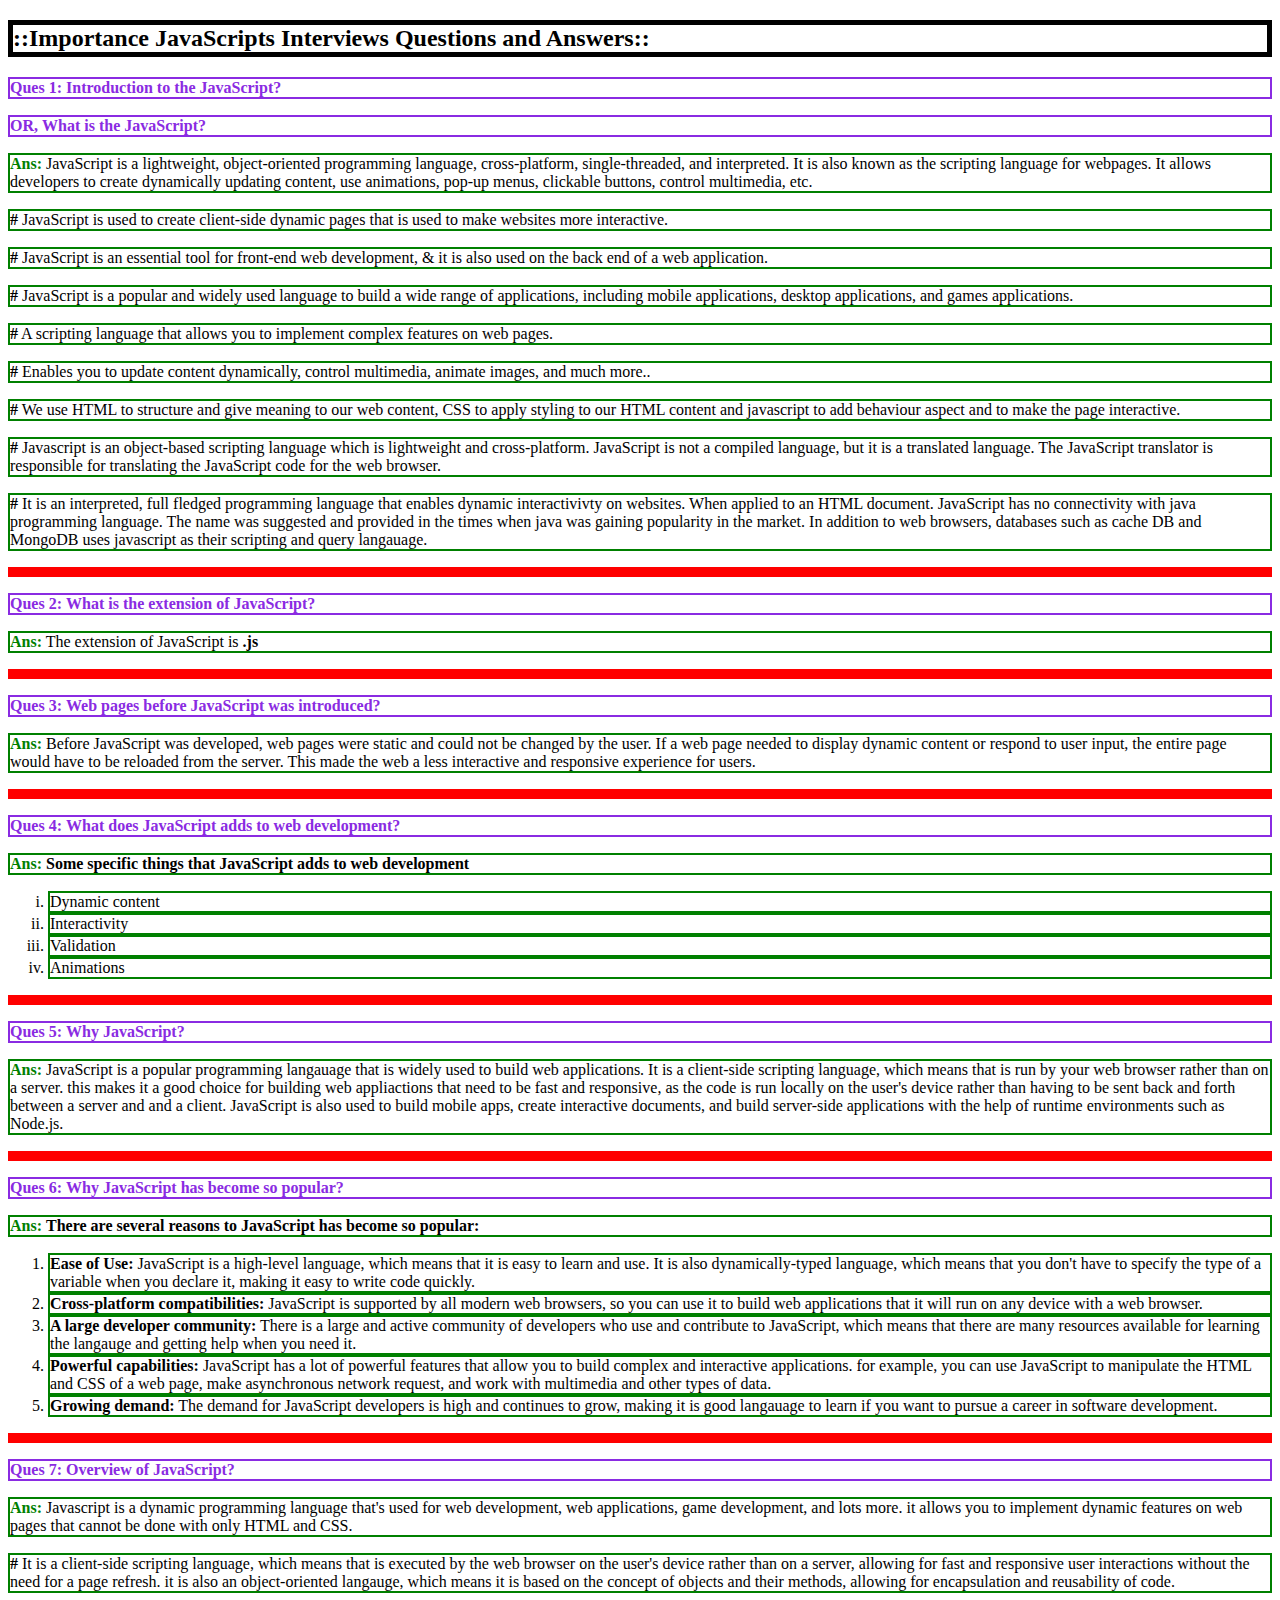
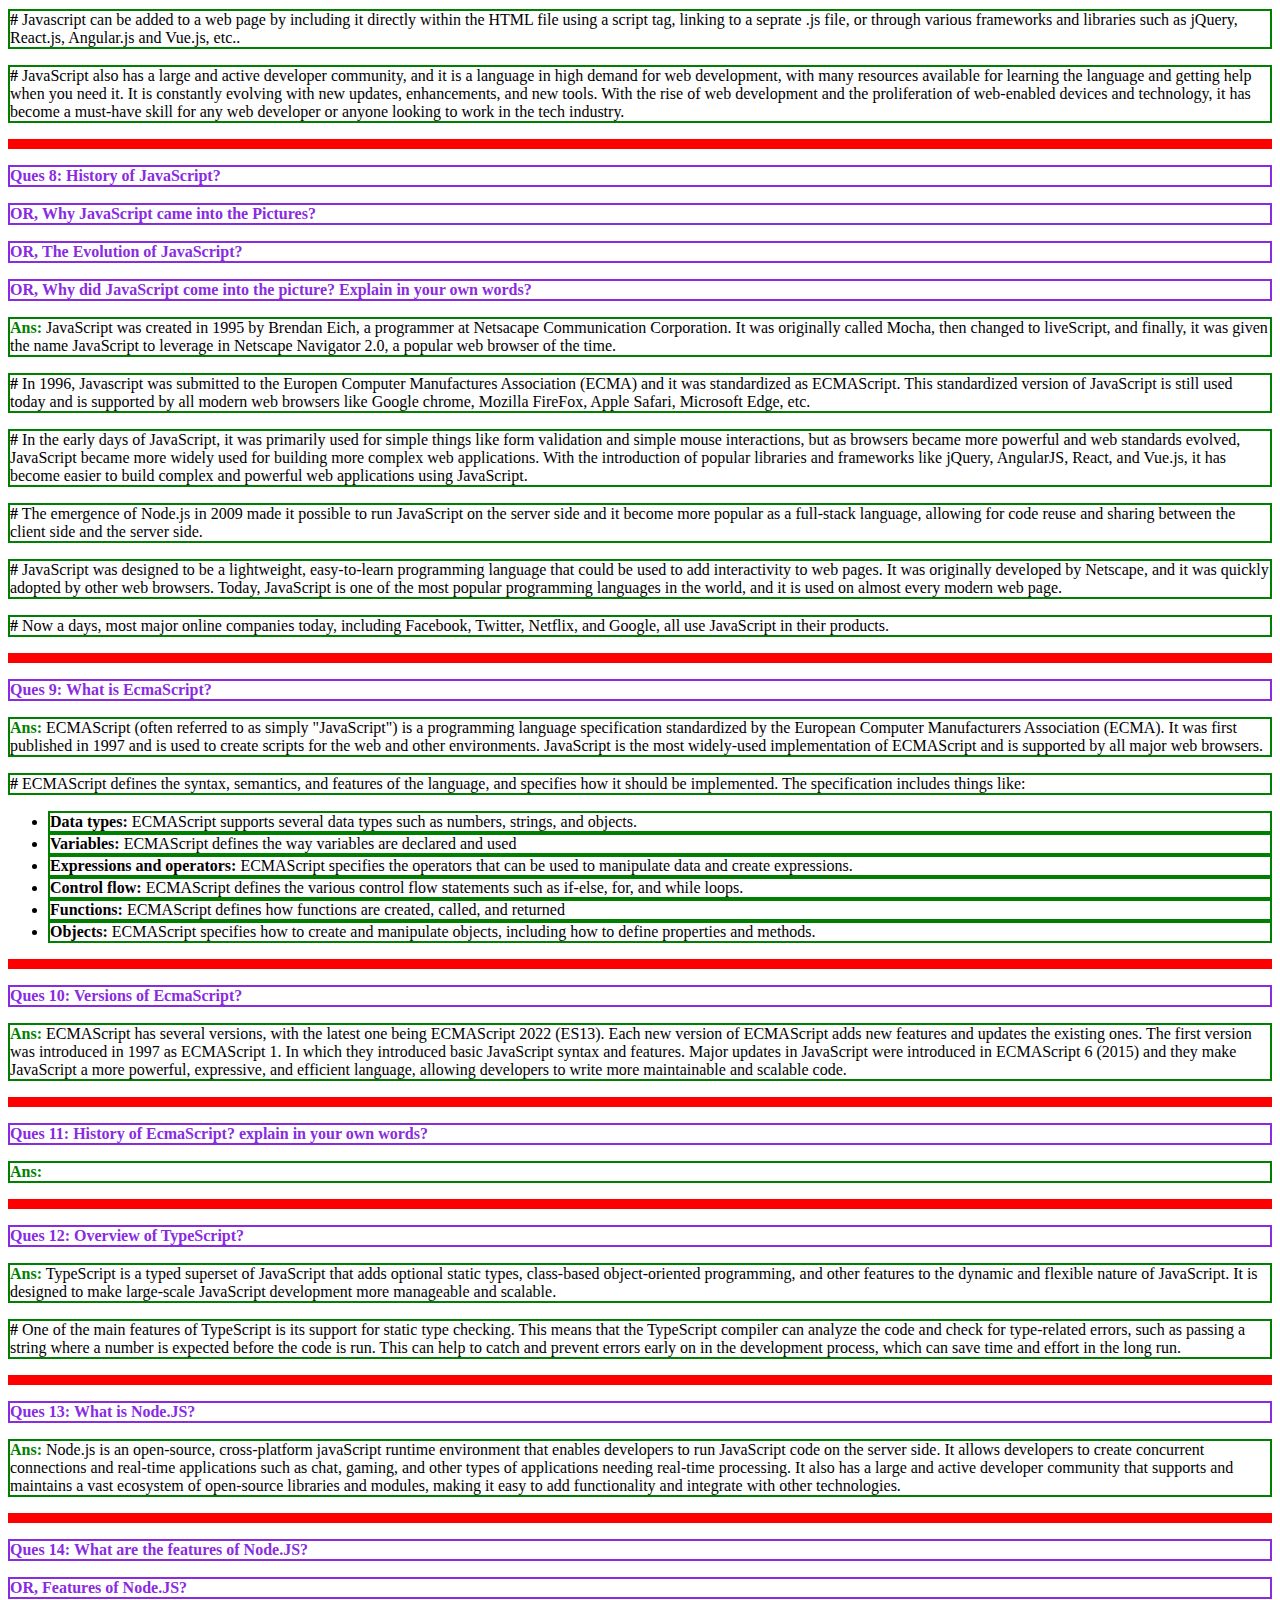
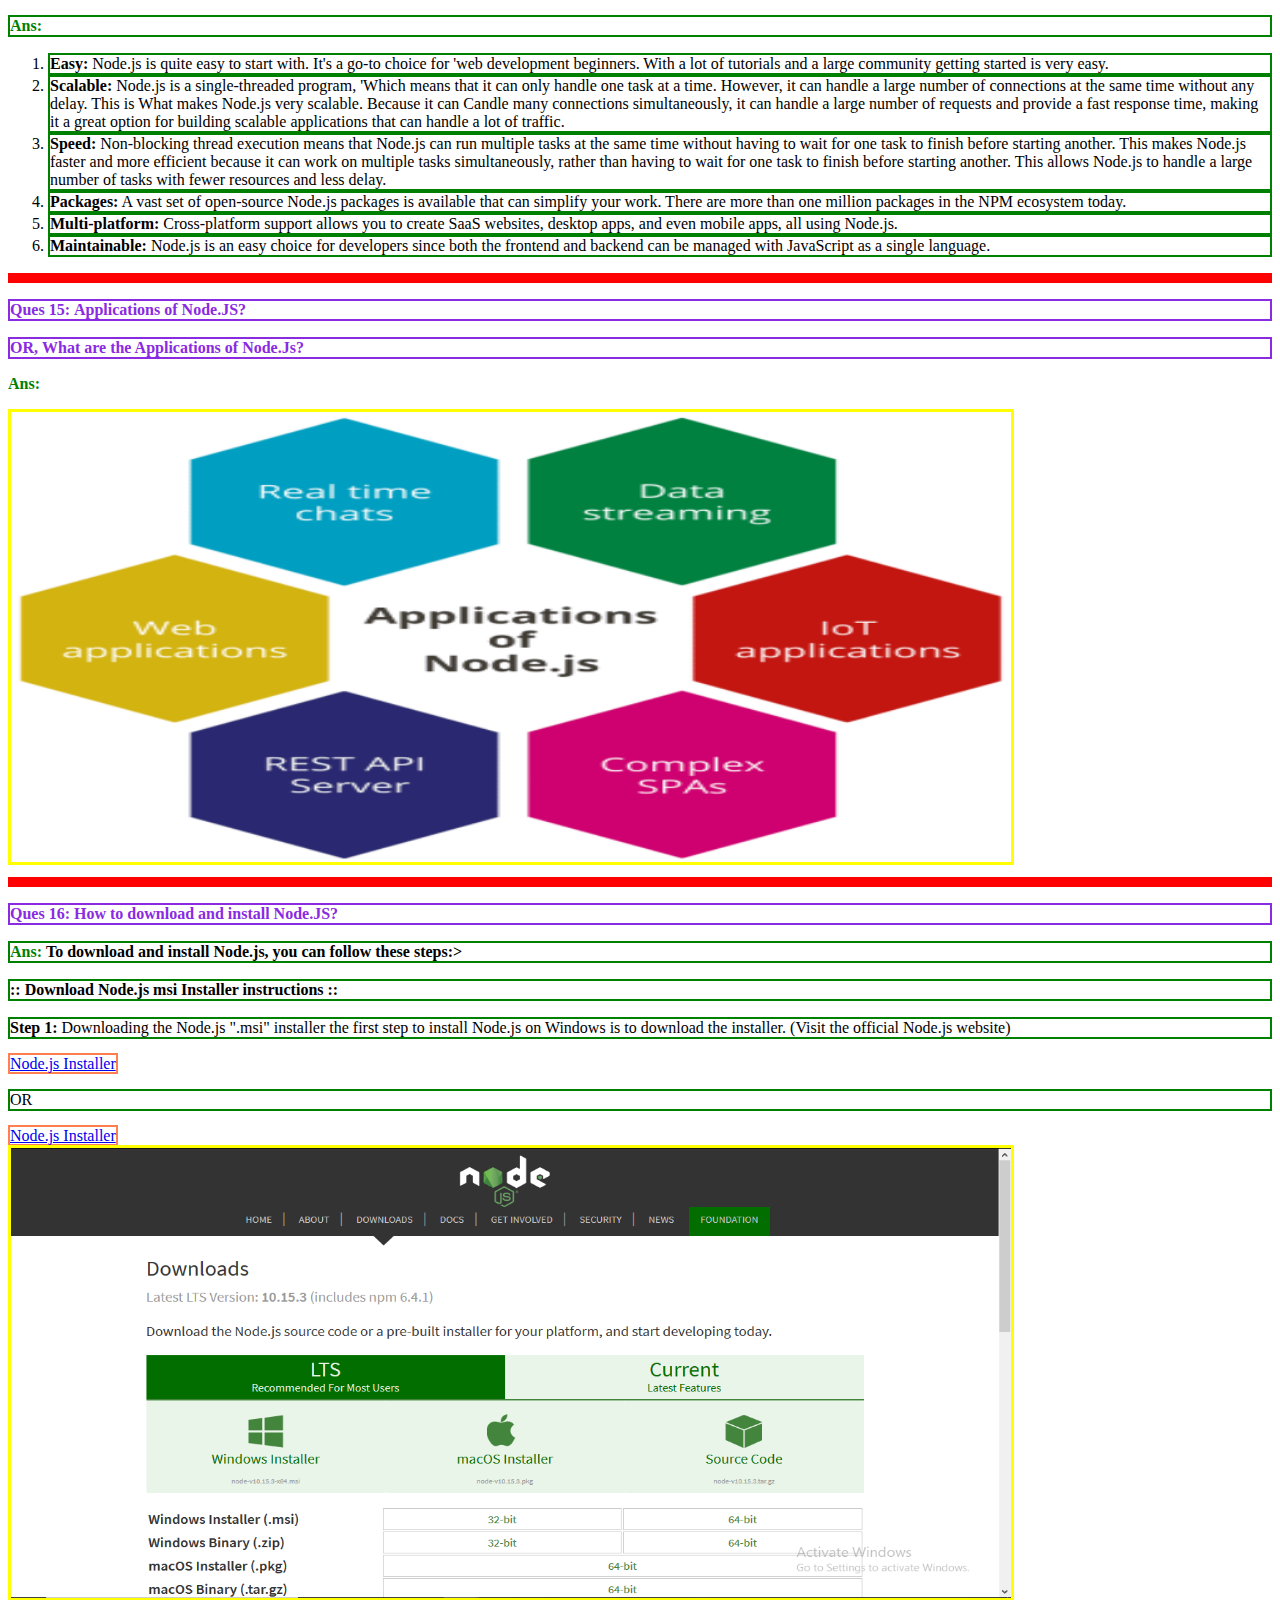
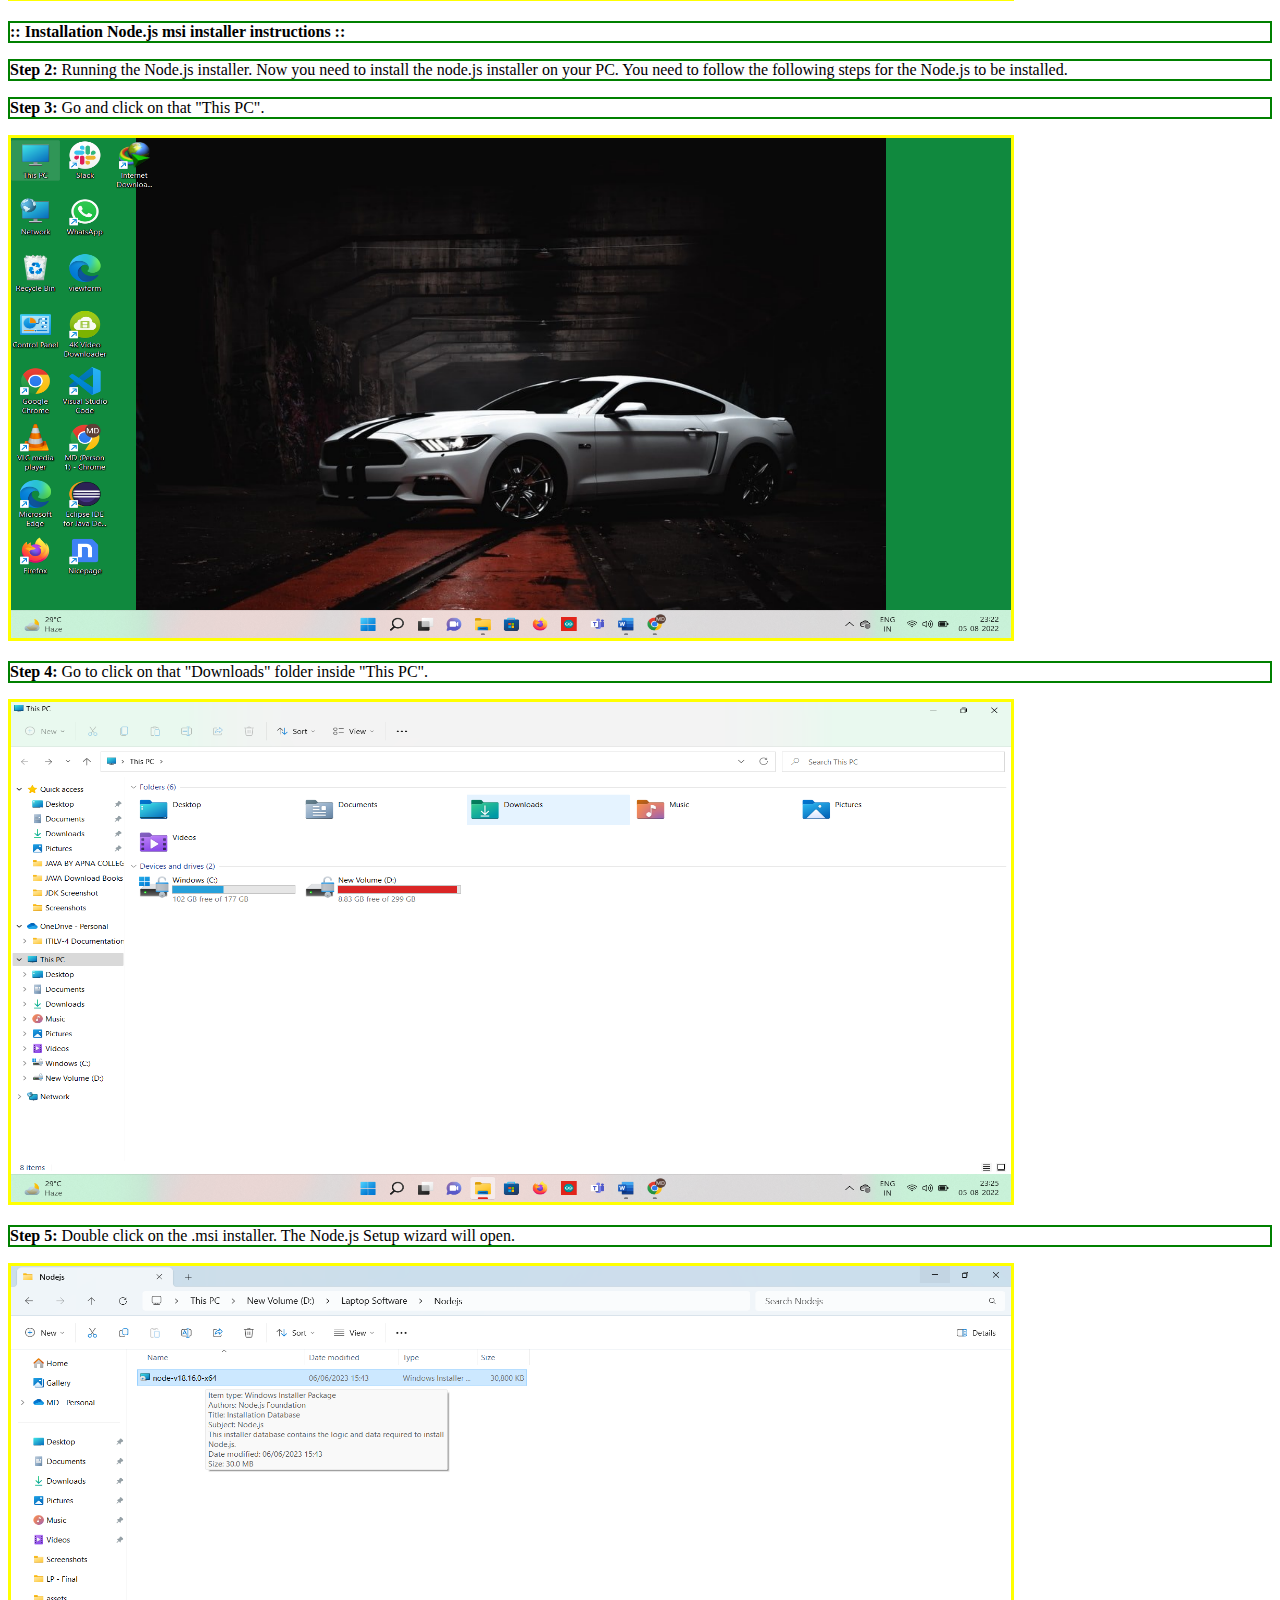
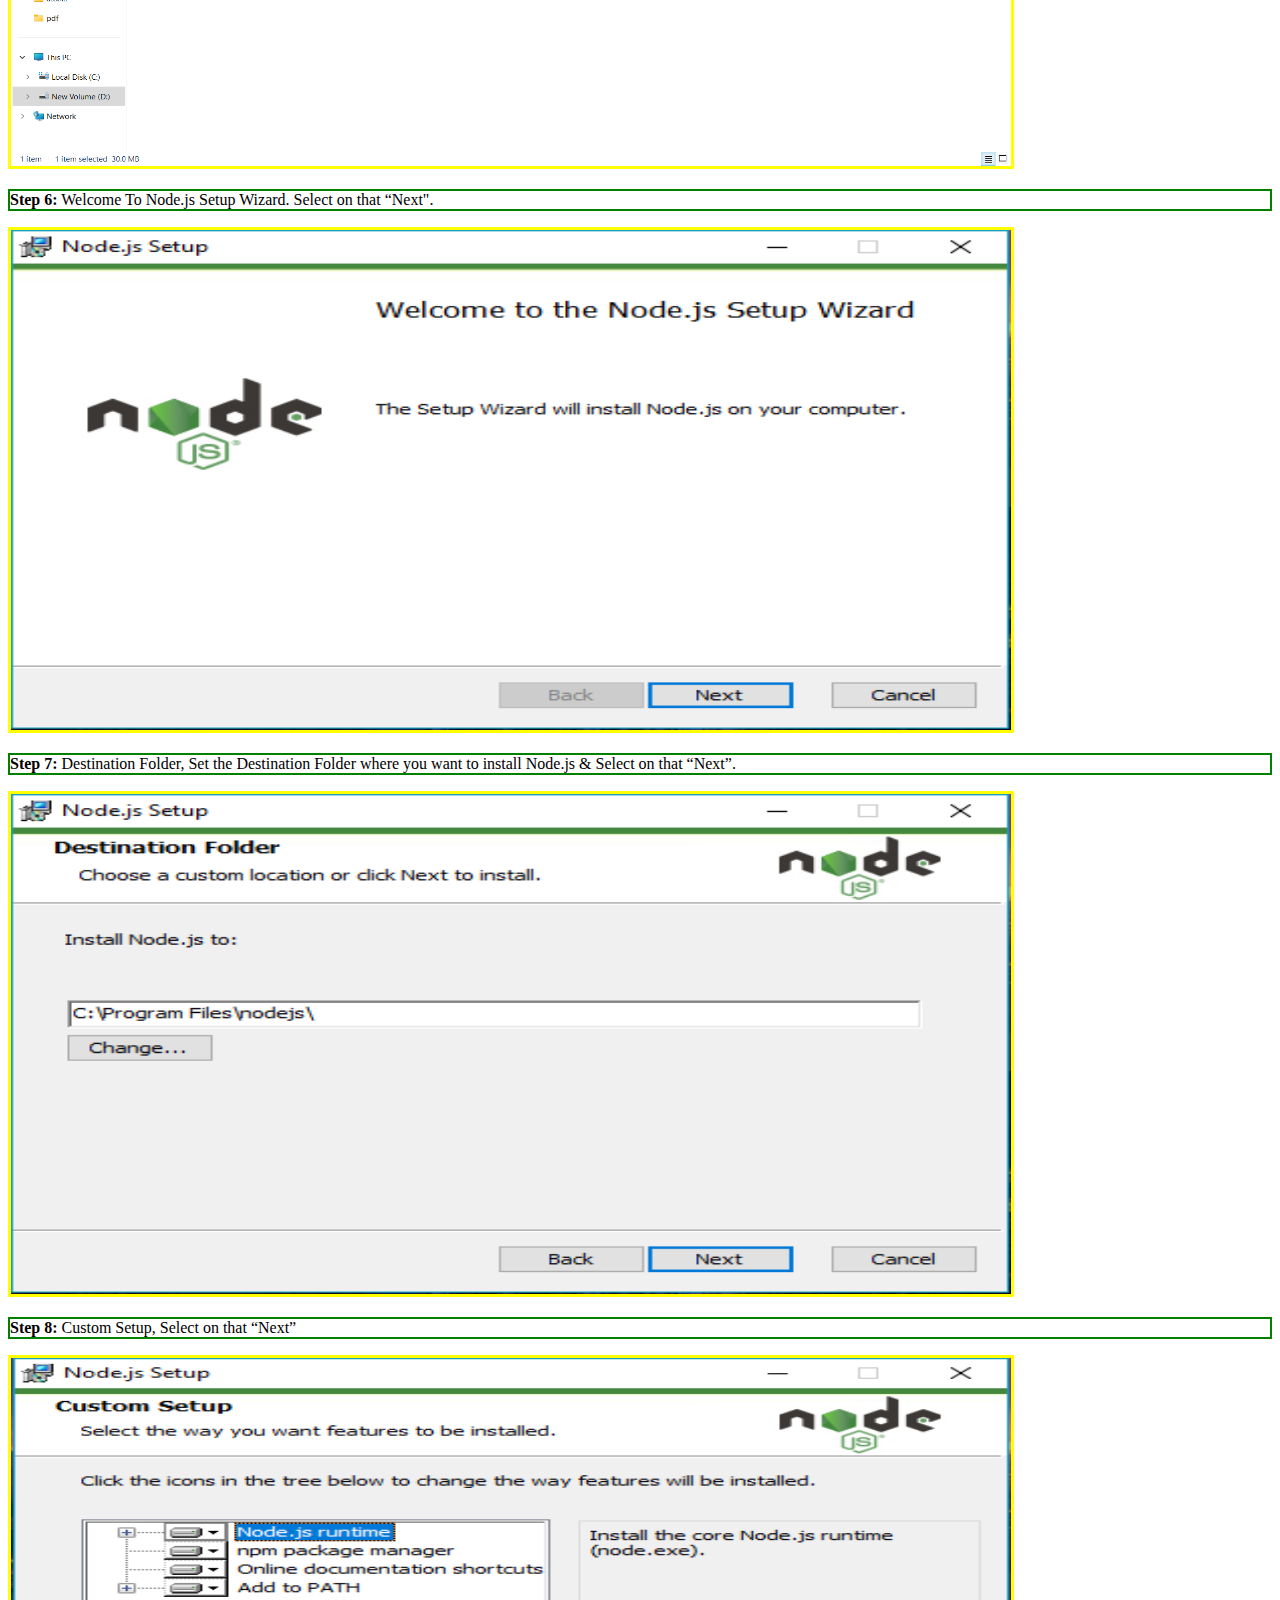
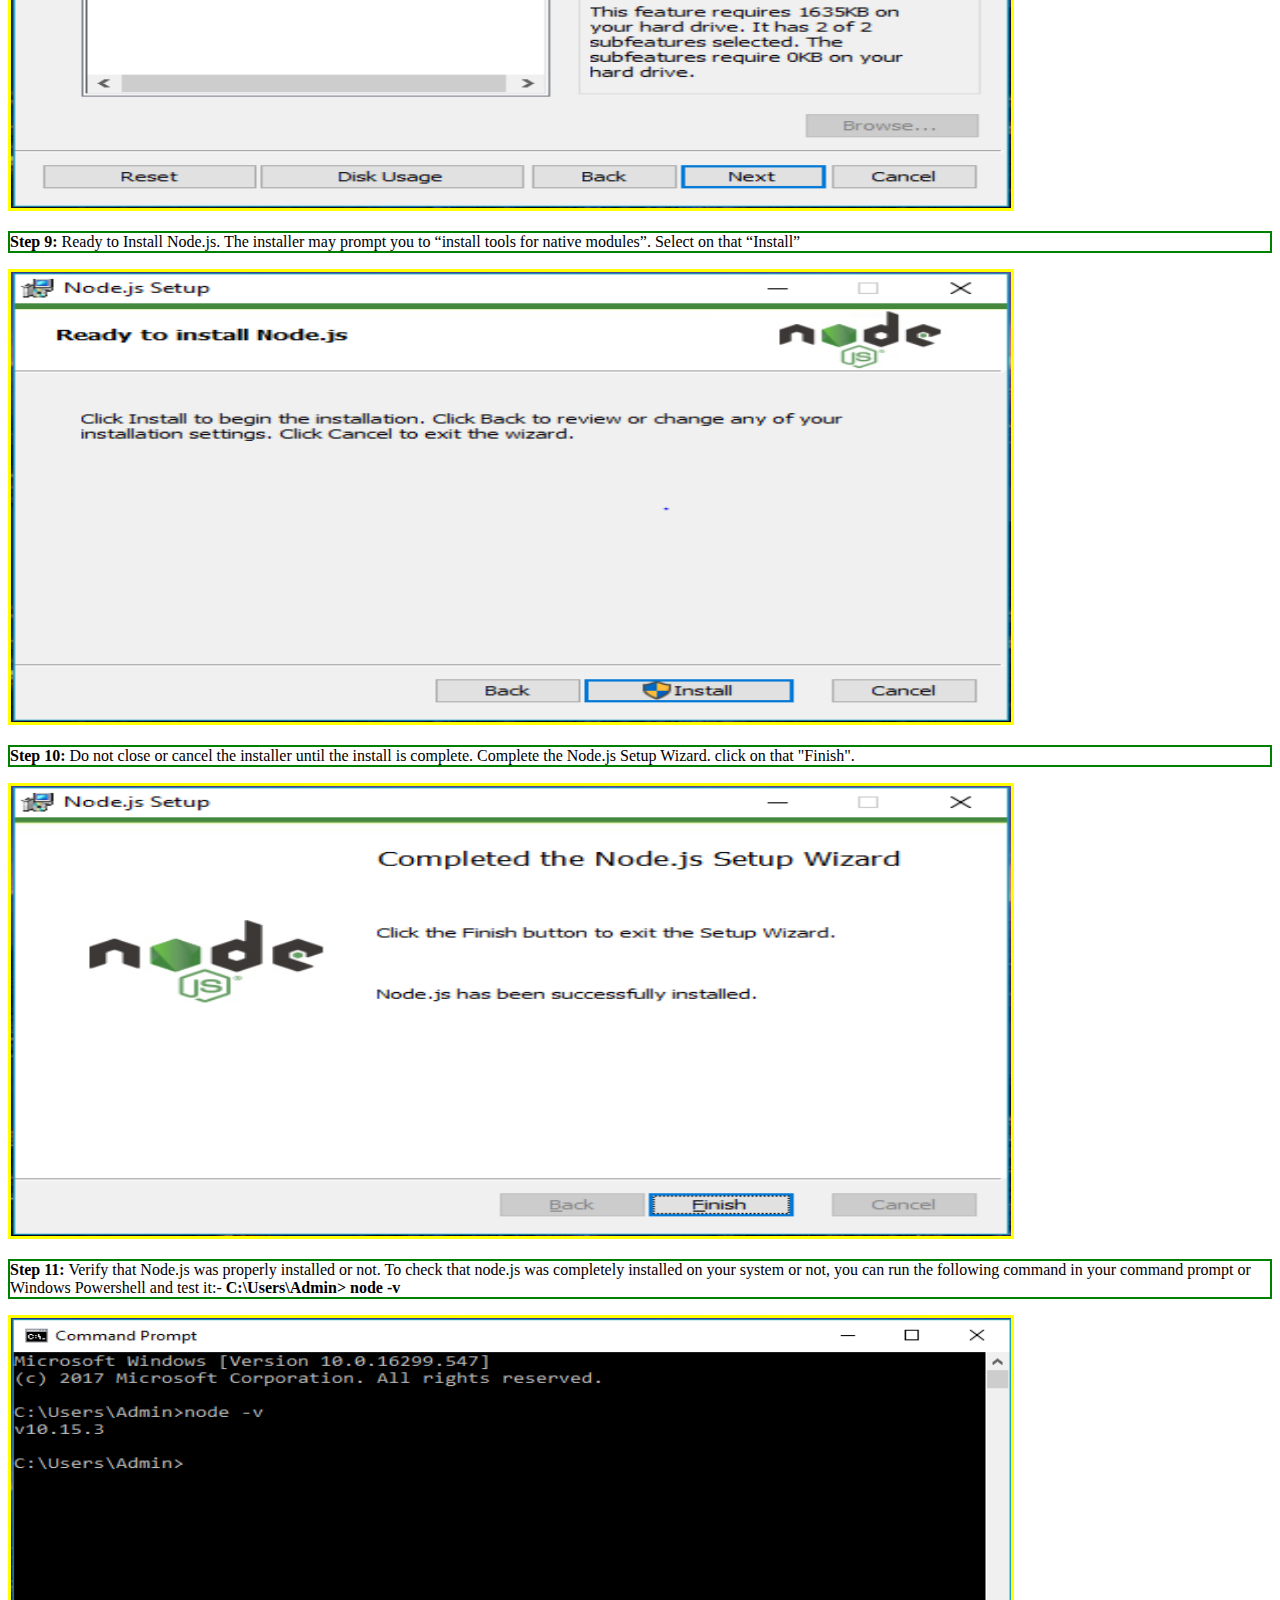
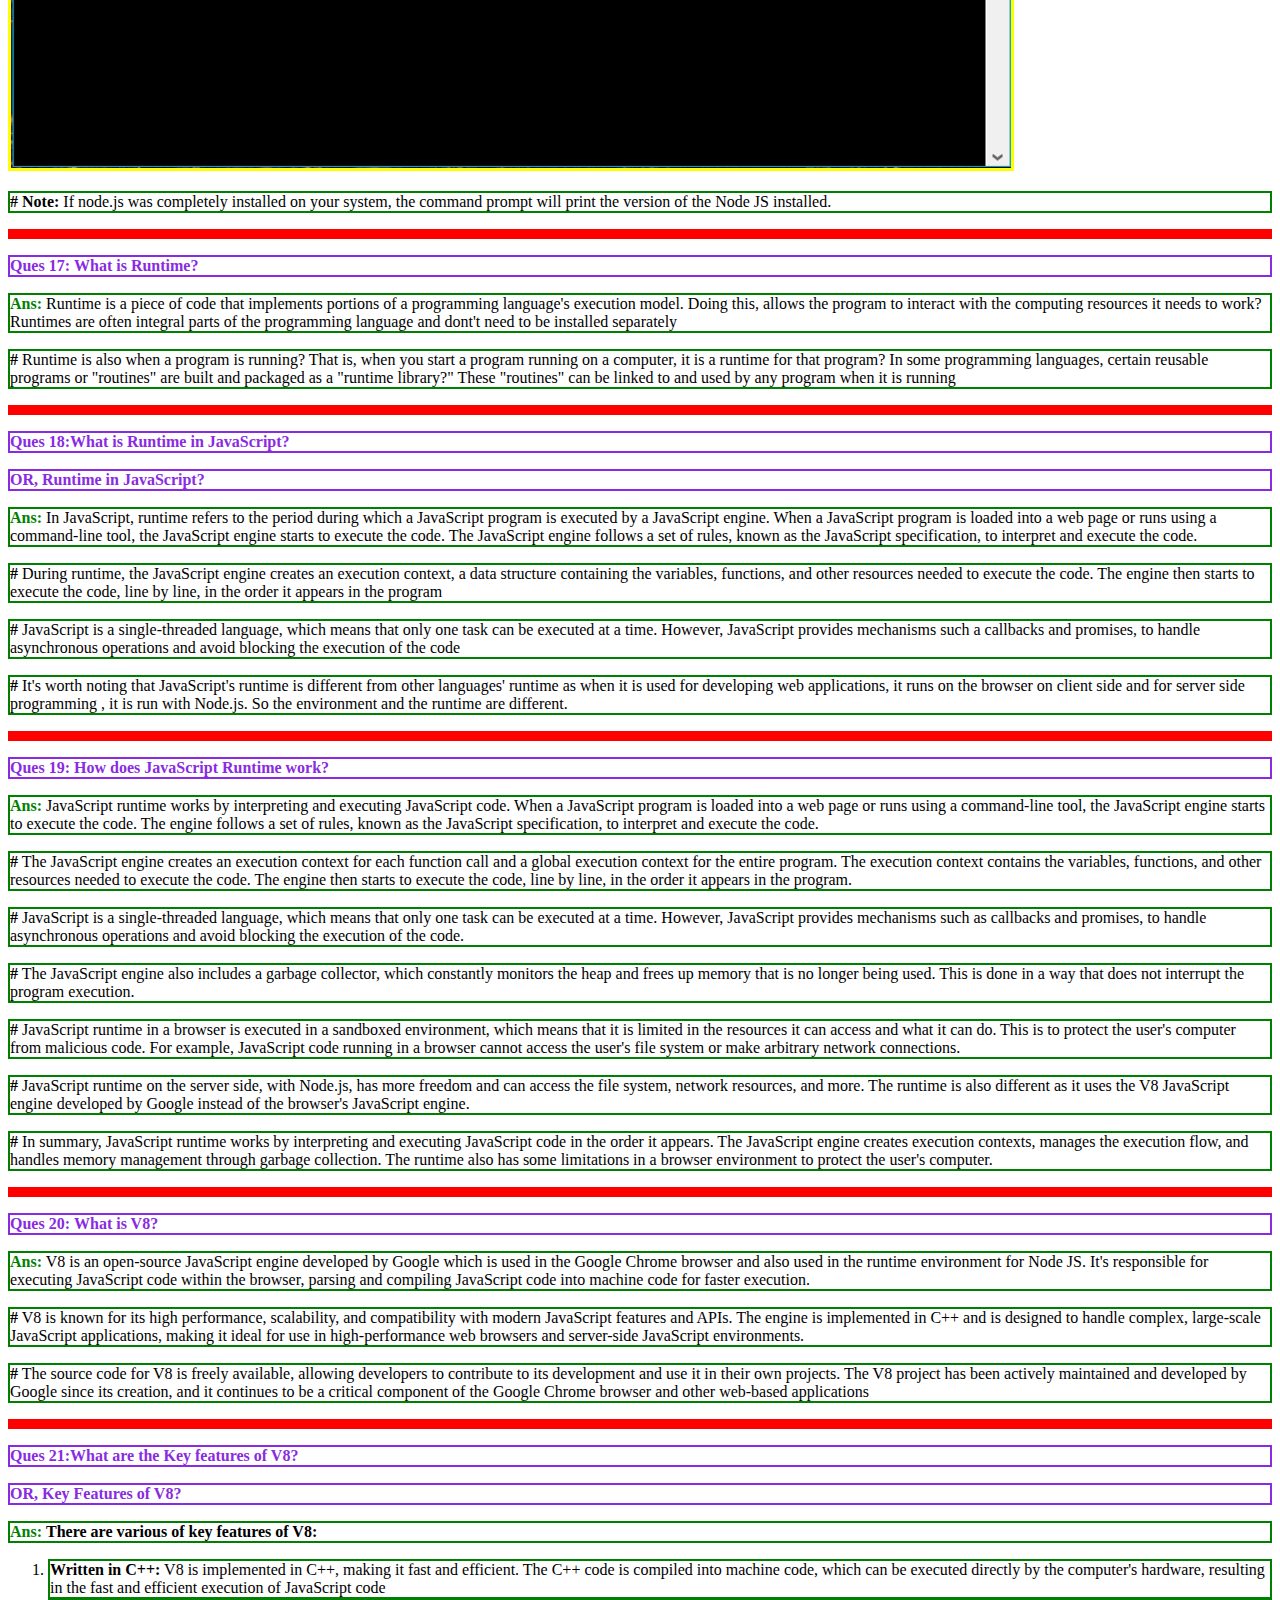
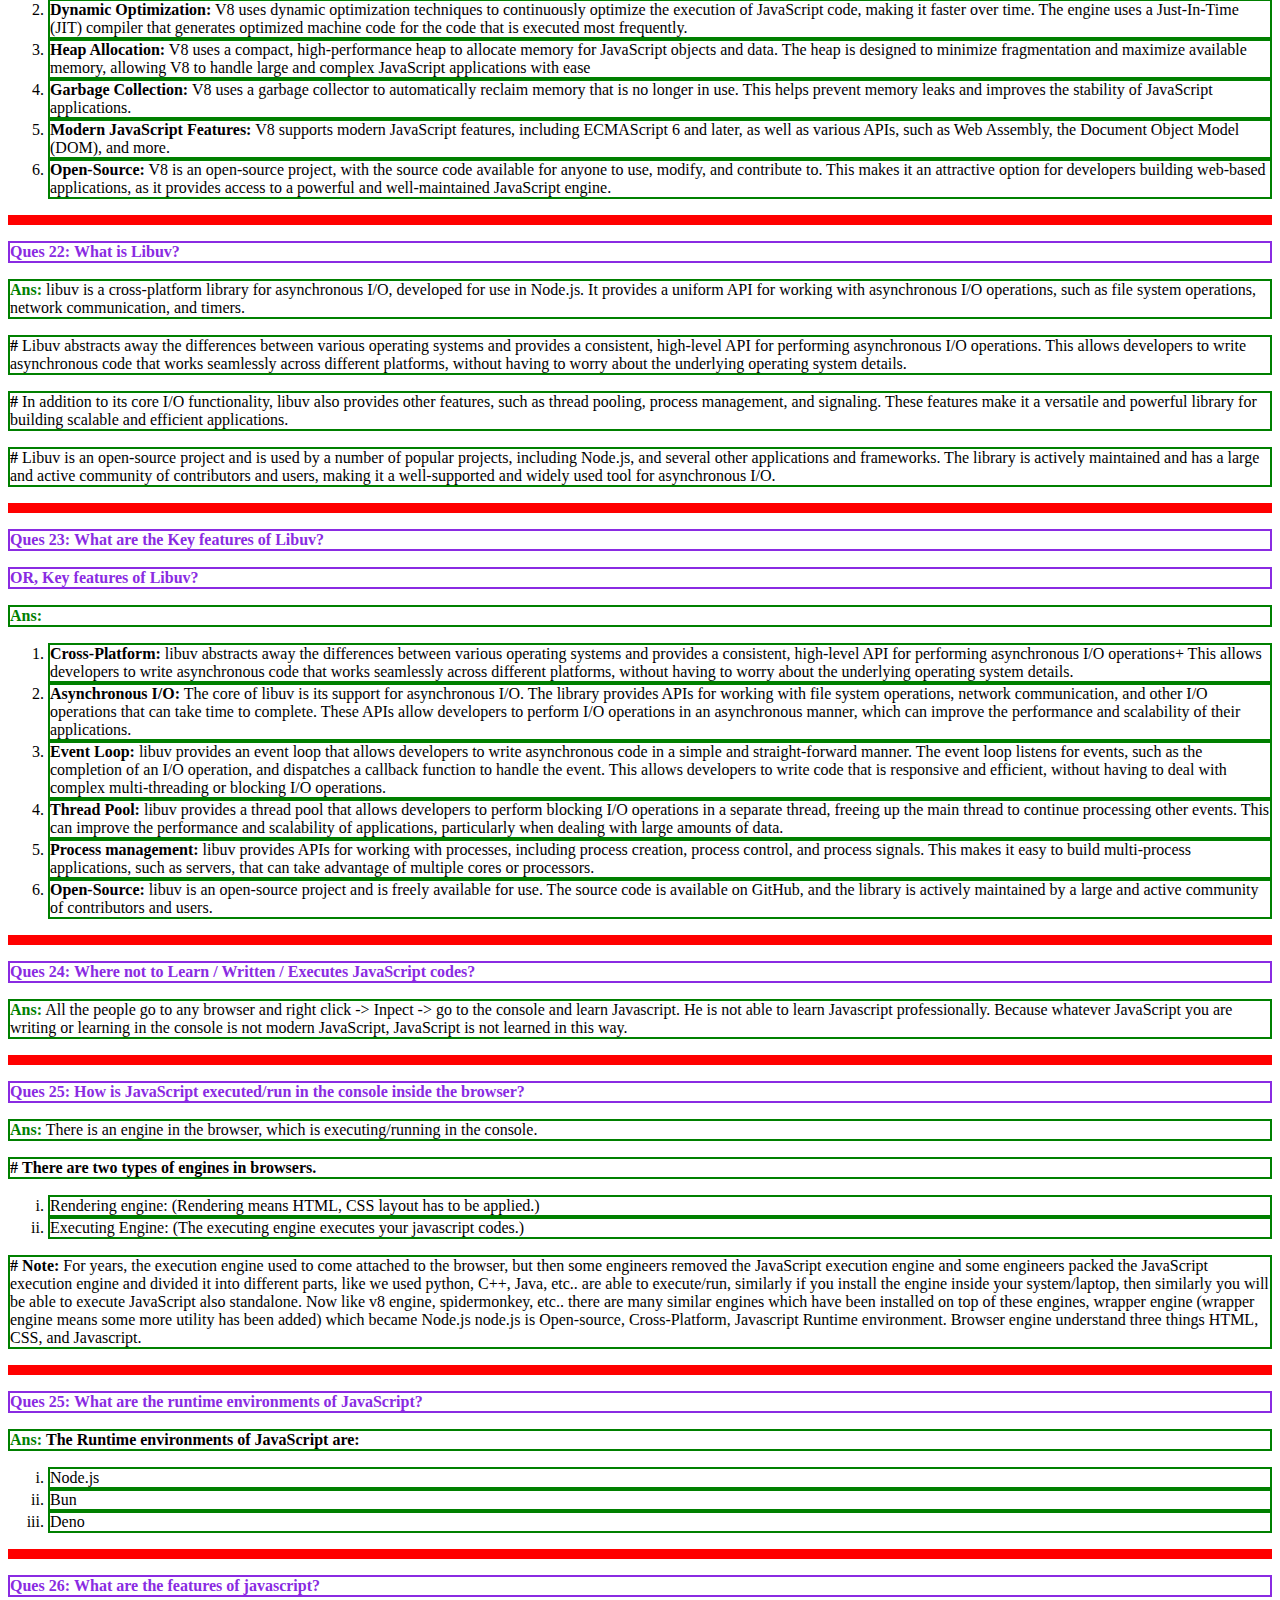
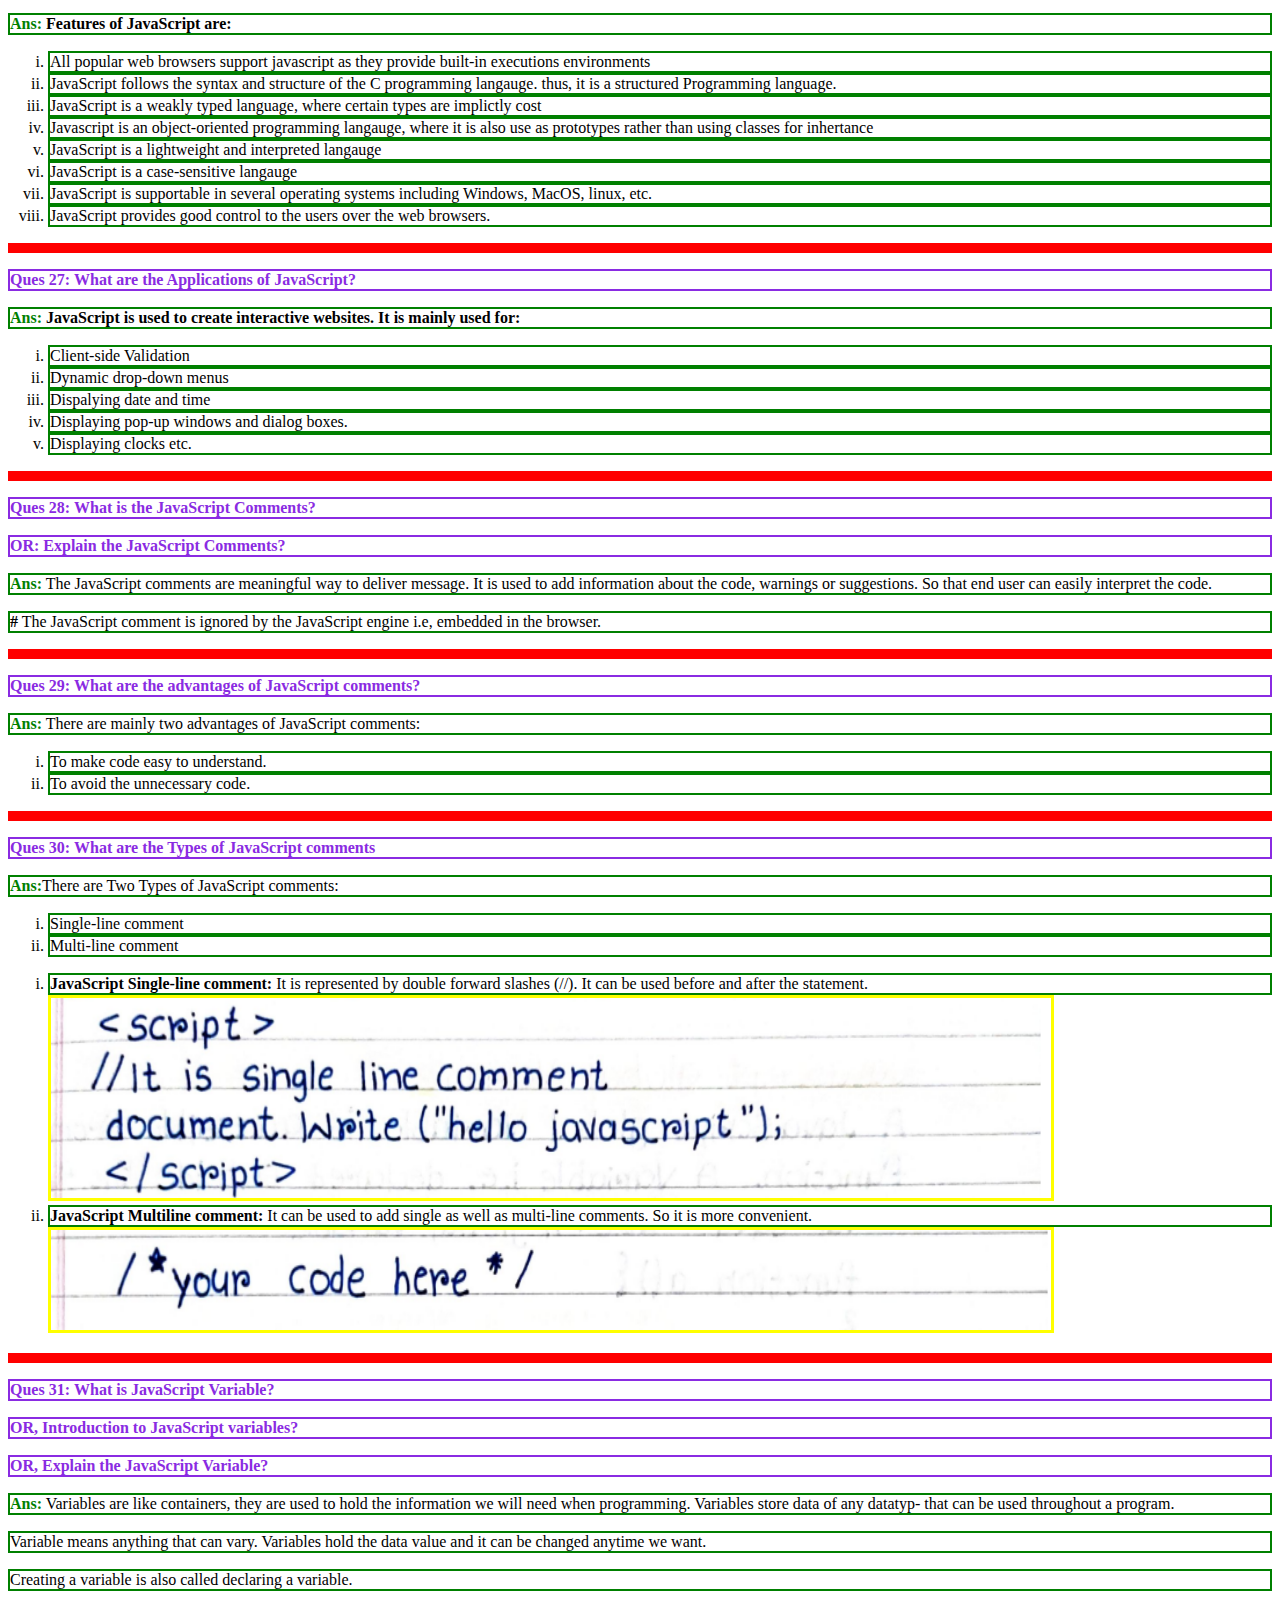
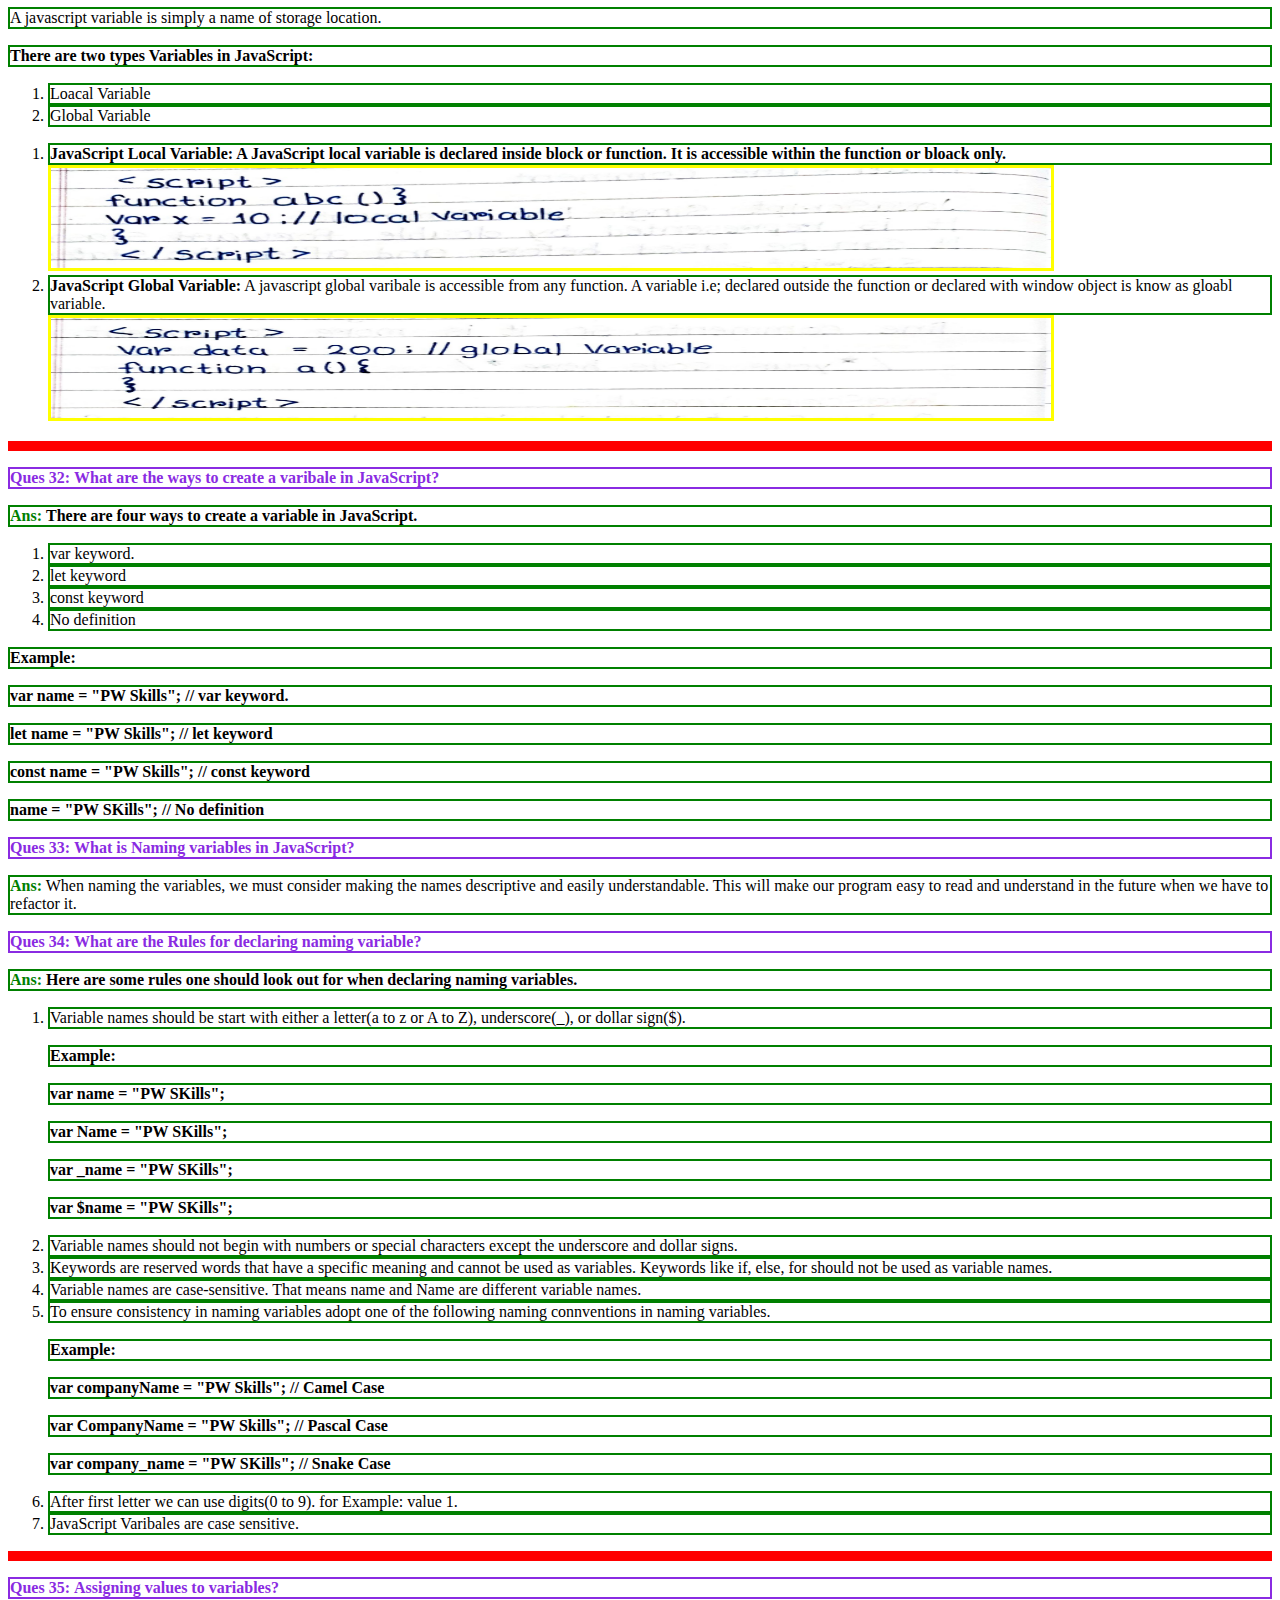
==== commit b21ff8de: "JavaScript Notes" ====
--- a/index.html
+++ b/index.html
@@ -93,6 +93,7 @@
 
     <p class="para1"><b style="color: blueviolet;">Ques 11:</b> <b style="color: blueviolet;">History of EcmaScript? explain in your own words?</b></p>
     <p class="para2"><b style="color: green;">Ans:</b></p>
+    <hr class="hr"/>
 
     <p class="para1"><b style="color: blueviolet;">Ques 12:</b> <b style="color: blueviolet;">Overview of TypeScript?</b></p>
     <p class="para2"><b style="color: green;">Ans:</b> TypeScript is a typed superset of JavaScript that adds optional static types, class-based object-oriented programming, and other features to the dynamic and flexible nature of JavaScript. It is designed to make large-scale JavaScript development more manageable and scalable.</p>
@@ -101,10 +102,11 @@
 
     <p class="para1"><b style="color: blueviolet;">Ques 13:</b> <b style="color: blueviolet;">What is Node.JS?</b></p>
     <p class="para2"><b style="color: green;">Ans:</b> Node.js is an open-source, cross-platform javaScript runtime environment that enables developers to run JavaScript code on the server side. It allows developers to create concurrent connections and real-time applications such as chat, gaming, and other types of applications needing real-time processing. It also has a large and active developer community that supports and maintains a vast ecosystem of open-source libraries and modules, making it easy to add functionality and integrate with other technologies.</p>
+    <hr class="hr"/>
 
     <p class="para1"><b style="color: blueviolet;">Ques 14:</b> <b style="color: blueviolet;">What are the features of Node.JS?</b></p>
     <p class="para1"><b style="color: blueviolet;">OR,</b> <b style="color: blueviolet;">Features of Node.JS?</b></p>
-    <p class="para2"><b style="color: green;">Ans:</b>
+    <p class="para2"><b style="color: green;">Ans:</b></p>
       <ol>
         <li class="list"><b>Easy:</b> Node.js is quite easy to start with. It's a go-to choice for 'web development beginners. With a lot of tutorials and a large community getting started is very easy.</li>
         <li class="list"><b>Scalable:</b> Node.js is a single-threaded program, 'Which means that it can only handle one task at a time. However, it can handle a large number of connections at the same time without any delay. This is What makes Node.js very scalable. Because it can Candle many connections simultaneously, it can handle a large number of requests and provide a fast response time, making it a great option for building scalable applications that can handle a lot of traffic.</li>
@@ -113,12 +115,13 @@
         <li class="list"><b>Multi-platform:</b> Cross-platform support allows you to create SaaS websites, desktop apps, and even mobile apps, all using Node.js.</li>
         <li class="list"><b>Maintainable:</b> Node.js is an easy choice for developers since both the frontend and backend can be managed with JavaScript as a single language.</li>
       </ol>
-    </p>
+      <hr class="hr"/>
 
     <p class="para1"><b style="color: blueviolet;">Ques 15:</b> <b style="color: blueviolet;">Applications of Node.JS?</b></p>
     <p class="para1"><b style="color: blueviolet;">OR,</b> <b style="color: blueviolet;">What are the Applications of Node.Js?</b></p>
     <p><b style="color: green;">Ans:</b></p>
       <img class="image" src="./assets/Applications of Node.js.png" alt="Appliactions_of_Node.js" title="Appliactions of Node.js" width="1000px" height="450px">
+    <hr class="hr"/>
       
     <p class="para1"><b style="color: blueviolet;">Ques 16:</b> <b style="color: blueviolet;">How to download and install Node.JS?</b></p>
     <p class="para2"><b style="color: green;">Ans:</b> <b>To download and install Node.js, you can follow these steps:></b></p>
@@ -151,10 +154,12 @@
     <b>C:\Users\Admin> node -v</b></p>
     <img class="image" src="./assets/Node.js_cmd_prompt.png" alt="Node.js_cmd_prompt" title="Node.js_cmd_prompt" width="1000px" height="450px"/>
     <p class="para2"><b>#</b> <b>Note:</b> If node.js was completely installed on your system, the command prompt will print the version of the Node JS installed.</p>
+    <hr class="hr"/>
 
     <p class="para1"><b style="color: blueviolet;">Ques 17:</b> <b style="color: blueviolet;">What is Runtime?</b></p>
     <p class="para2"><b style="color: green;">Ans:</b> Runtime is a piece of code that implements portions of a programming language's execution model. Doing this, allows the program to interact with the computing resources it needs to work? Runtimes are often integral parts of the programming language and dont't need to be installed separately</p>
     <p class="para2"><b>#</b> Runtime is also when a program is running? That is, when you start a program running on a computer, it is a runtime for that program? In some programming languages, certain reusable programs or "routines" are built and packaged as a "runtime library?" These "routines" can be linked to and used by any program when it is running</p>
+    <hr class="hr"/>
 
     <p class="para1"><b style="color: blueviolet;">Ques 18:</b><b style="color: blueviolet;">What is Runtime in JavaScript?</b></p>
     <p class="para1"><b style="color: blueviolet;">OR,</b> <b style="color: blueviolet;">Runtime in JavaScript?</b></p>
@@ -162,6 +167,7 @@
     <p class="para2"><b>#</b> During runtime, the JavaScript engine creates an execution context, a data structure containing the variables, functions, and other resources needed to execute the code. The engine then starts to execute the code, line by line, in the order it appears in the program</p>
     <p class="para2"><b>#</b> JavaScript is a single-threaded language, which means that only one task can be executed at a time. However, JavaScript provides mechanisms such a callbacks and promises, to handle asynchronous operations and avoid blocking the execution of the code</p>
     <p class="para2"><b>#</b> It's worth noting that JavaScript's runtime is different from other languages' runtime as when it is used for developing web applications, it runs on the browser on client side  and for server side programming , it is run with Node.js. So the environment and the runtime are different.</p>
+    <hr class="hr"/>
 
     <p class="para1"><b style="color: blueviolet;">Ques 19:</b> <b style="color: blueviolet;">How does JavaScript Runtime work?</b></p>
     <p class="para2"><b style="color: green;">Ans:</b> JavaScript runtime works by interpreting and executing JavaScript code. When a JavaScript program is loaded into a web page or runs using a command-line tool, the JavaScript engine starts to execute the code. The engine follows a set of rules, known as the JavaScript specification, to interpret and execute the code.</p>
@@ -171,11 +177,13 @@
     <p class="para2"><b>#</b> JavaScript runtime in a browser is executed in a sandboxed environment, which means that it is limited in the resources it can access and what it can do. This is to protect the user's computer from malicious code. For example, JavaScript code running in a browser cannot access the user's file system or make arbitrary network connections.</p>
     <p class="para2"><b>#</b> JavaScript runtime on the server side, with Node.js, has more freedom and can access the file system, network resources, and more. The runtime is also different as it uses the V8 JavaScript engine developed by Google instead of the browser's JavaScript engine.</p>
     <p class="para2"><b>#</b> In summary, JavaScript runtime works by interpreting and executing JavaScript code in the order it appears. The JavaScript engine creates execution contexts, manages the execution flow, and handles memory management through garbage collection. The runtime also has some limitations in a browser environment to protect the user's computer.</p>
+    <hr class="hr"/>
 
     <p class="para1"><b style="color: blueviolet;">Ques 20:</b> <b style="color: blueviolet;">What is V8?</b></p>
     <p class="para2"><b style="color: green;">Ans:</b> V8 is an open-source JavaScript engine developed by Google which is used in the Google Chrome browser and also used in the runtime environment for Node JS. It's responsible for executing JavaScript code within the browser, parsing and compiling JavaScript code into machine code for faster execution.</p>
     <p class="para2"><b>#</b> V8 is known for its high performance, scalability, and compatibility with modern JavaScript features and APIs. The engine is implemented in C++ and is designed to handle complex, large-scale JavaScript applications, making it ideal for use in high-performance web browsers and server-side JavaScript environments.</p>
     <p class="para2"><b>#</b> The source code for V8 is freely available, allowing developers to contribute to its development and use it in their own projects. The V8 project has been actively maintained and developed by Google since its creation, and it continues to be a critical component of the Google Chrome browser and other web-based applications</p>
+    <hr class="hr"/>
 
     <p class="para1"><b style="color: blueviolet;">Ques 21:</b><b style="color: blueviolet;">What are the Key features of V8?</b></p>
     <p class="para1"><b style="color: blueviolet;">OR,</b> <b style="color: blueviolet;">Key Features of V8?</b></p>
@@ -188,16 +196,18 @@
         <li class="list"><b>Modern JavaScript Features:</b>  V8 supports modern JavaScript features, including ECMAScript 6 and later, as well as various APIs, such as Web Assembly, the Document Object Model (DOM), and more.</li>
         <li class="list"><b>Open-Source:</b> V8 is an open-source project, with the source code available for anyone to use, modify, and contribute to. This makes it an attractive option for developers building web-based applications, as it provides access to a powerful and well-maintained JavaScript engine.</li>
       </ol>
+      <hr class="hr"/>
 
     <p class="para1"><b style="color: blueviolet;">Ques 22:</b> <b style="color: blueviolet;">What is Libuv?</b></p>
     <p class="para2"><b style="color: green;">Ans:</b> libuv is a cross-platform library for asynchronous I/O, developed for use in Node.js. It provides a uniform API for working with asynchronous I/O operations, such as file system operations, network communication, and timers.</p>
     <p class="para2"><b>#</b> Libuv abstracts away the differences between various operating systems and provides a consistent, high-level API for performing asynchronous I/O operations. This allows developers to write asynchronous code that works seamlessly across different platforms, without having to worry about the underlying operating system details.</p>
     <p class="para2"><b>#</b> In addition to its core I/O functionality, libuv also provides other features, such as thread pooling, process management, and signaling. These features make it a versatile and powerful library for building scalable and efficient applications.</p>
     <p class="para2"><b>#</b> Libuv is an open-source project and is used by a number of popular projects, including Node.js, and several other applications and frameworks. The library is actively maintained and has a large and active community of contributors and users, making it a well-supported and widely used tool for asynchronous I/O.</p>
+    <hr class="hr"/>
 
     <p class="para1"><b style="color: blueviolet;">Ques 23:</b> <b style="color: blueviolet;">What are the Key features of Libuv?</b></p>
     <p class="para1"><b style="color: blueviolet;">OR,</b> <b style="color: blueviolet;">Key features of Libuv?</b></p>
-    <p class="para2"><b style="color: green;">Ans:</b>
+    <p class="para2"><b style="color: green;">Ans:</b></p>
       <ol>
         <li class="list"><b>Cross-Platform:</b> libuv abstracts away the differences between various operating systems and provides a consistent, high-level API for performing asynchronous I/O operations+ This allows developers to write
         asynchronous code that works seamlessly across different platforms, without having to worry about the underlying operating system details.</li>
@@ -208,8 +218,8 @@
         <li class="list"><b>Process management:</b> libuv provides APIs for working with processes, including process creation, process control, and process signals. This makes it easy to build multi-process applications, such as servers, that can take advantage of multiple cores or processors.</li>
         <li class="list"><b>Open-Source:</b> libuv is an open-source project and is freely available for use. The source code is available on GitHub, and the library is actively maintained by a large and active community of contributors and users.</li>
       </ol>
-    </p>
-
+      <hr class="hr"/>
+    
     <p class="para1"><b style="color: blueviolet">Ques 24:</b> <b style="color: blueviolet">Where not to Learn / Written / Executes JavaScript codes?</b></p>
     <p class="para2"><b style="color: green;">Ans:</b> All the people go to any browser and right click -> Inpect -> go to the console and learn Javascript.  He is not able to learn Javascript professionally.  Because whatever JavaScript you are writing or learning in the console is not modern JavaScript, JavaScript is not learned in this way.</p>
     <hr class="hr"/>
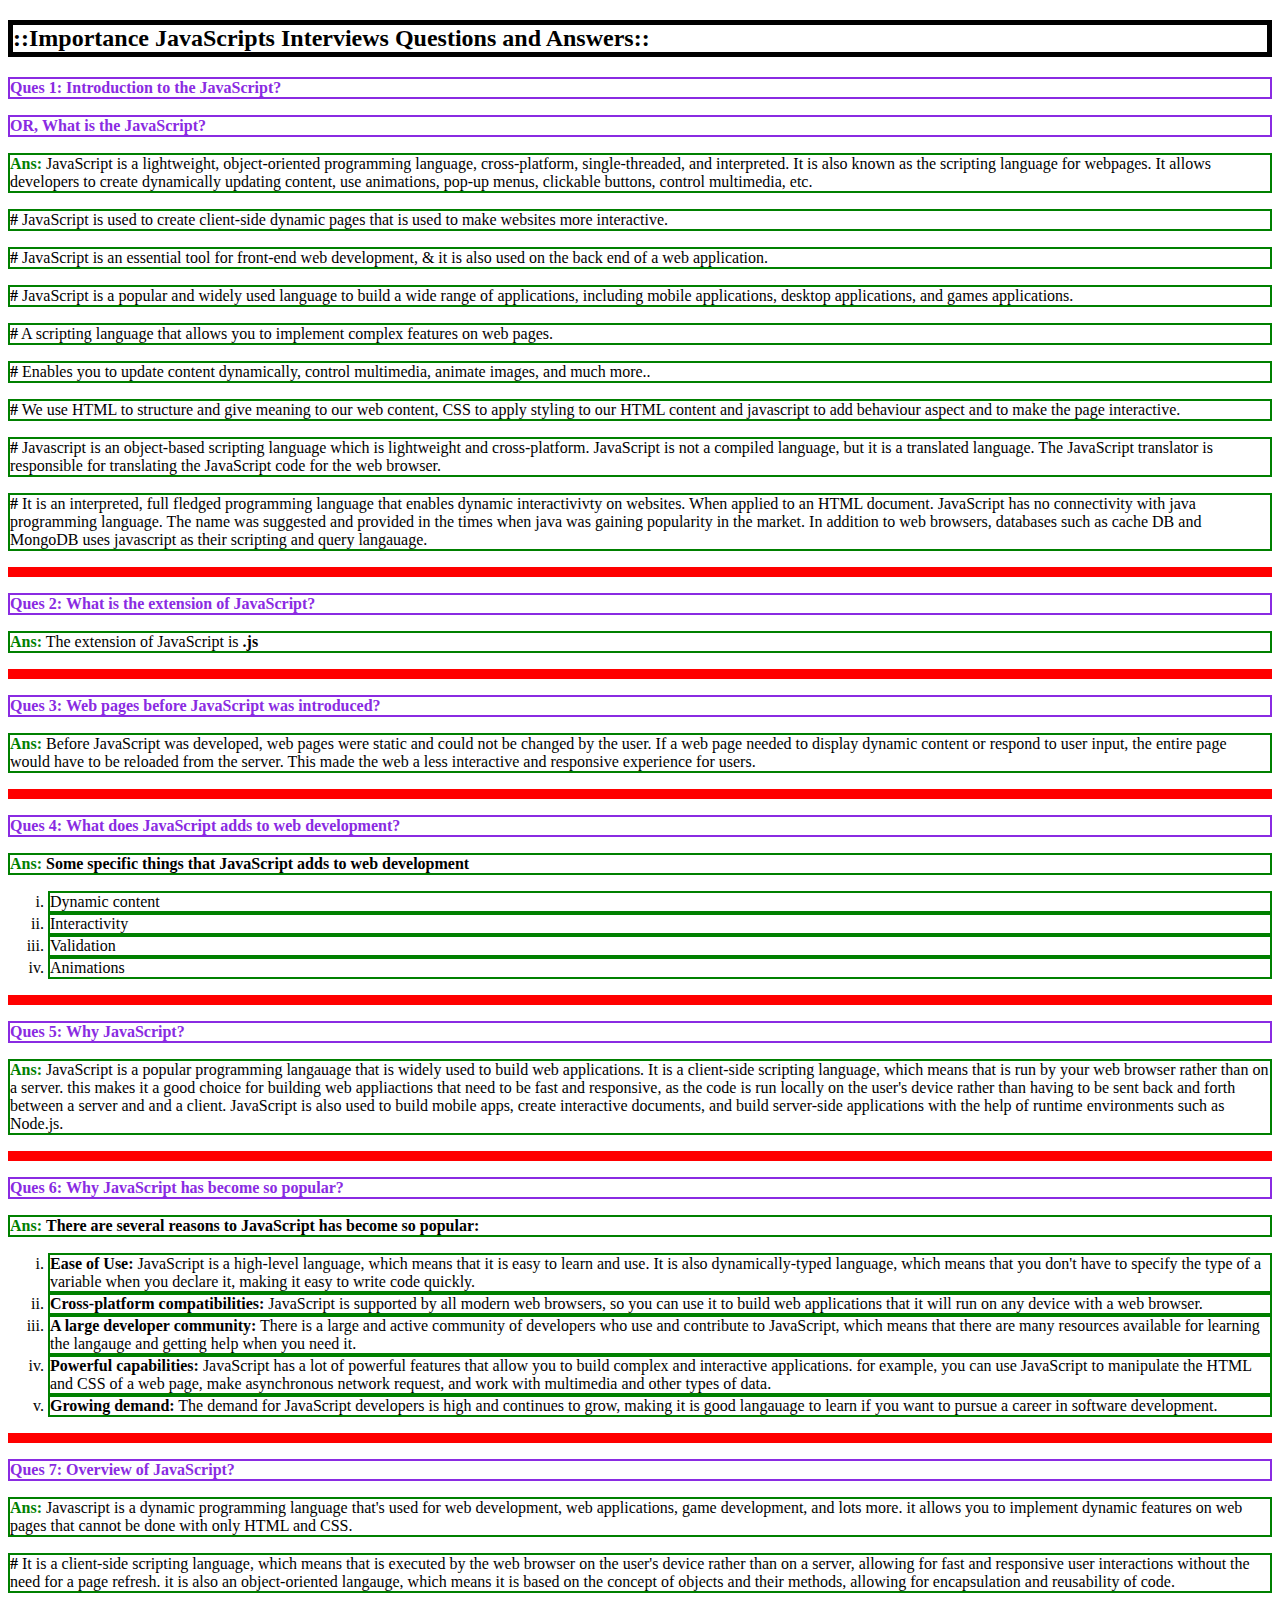
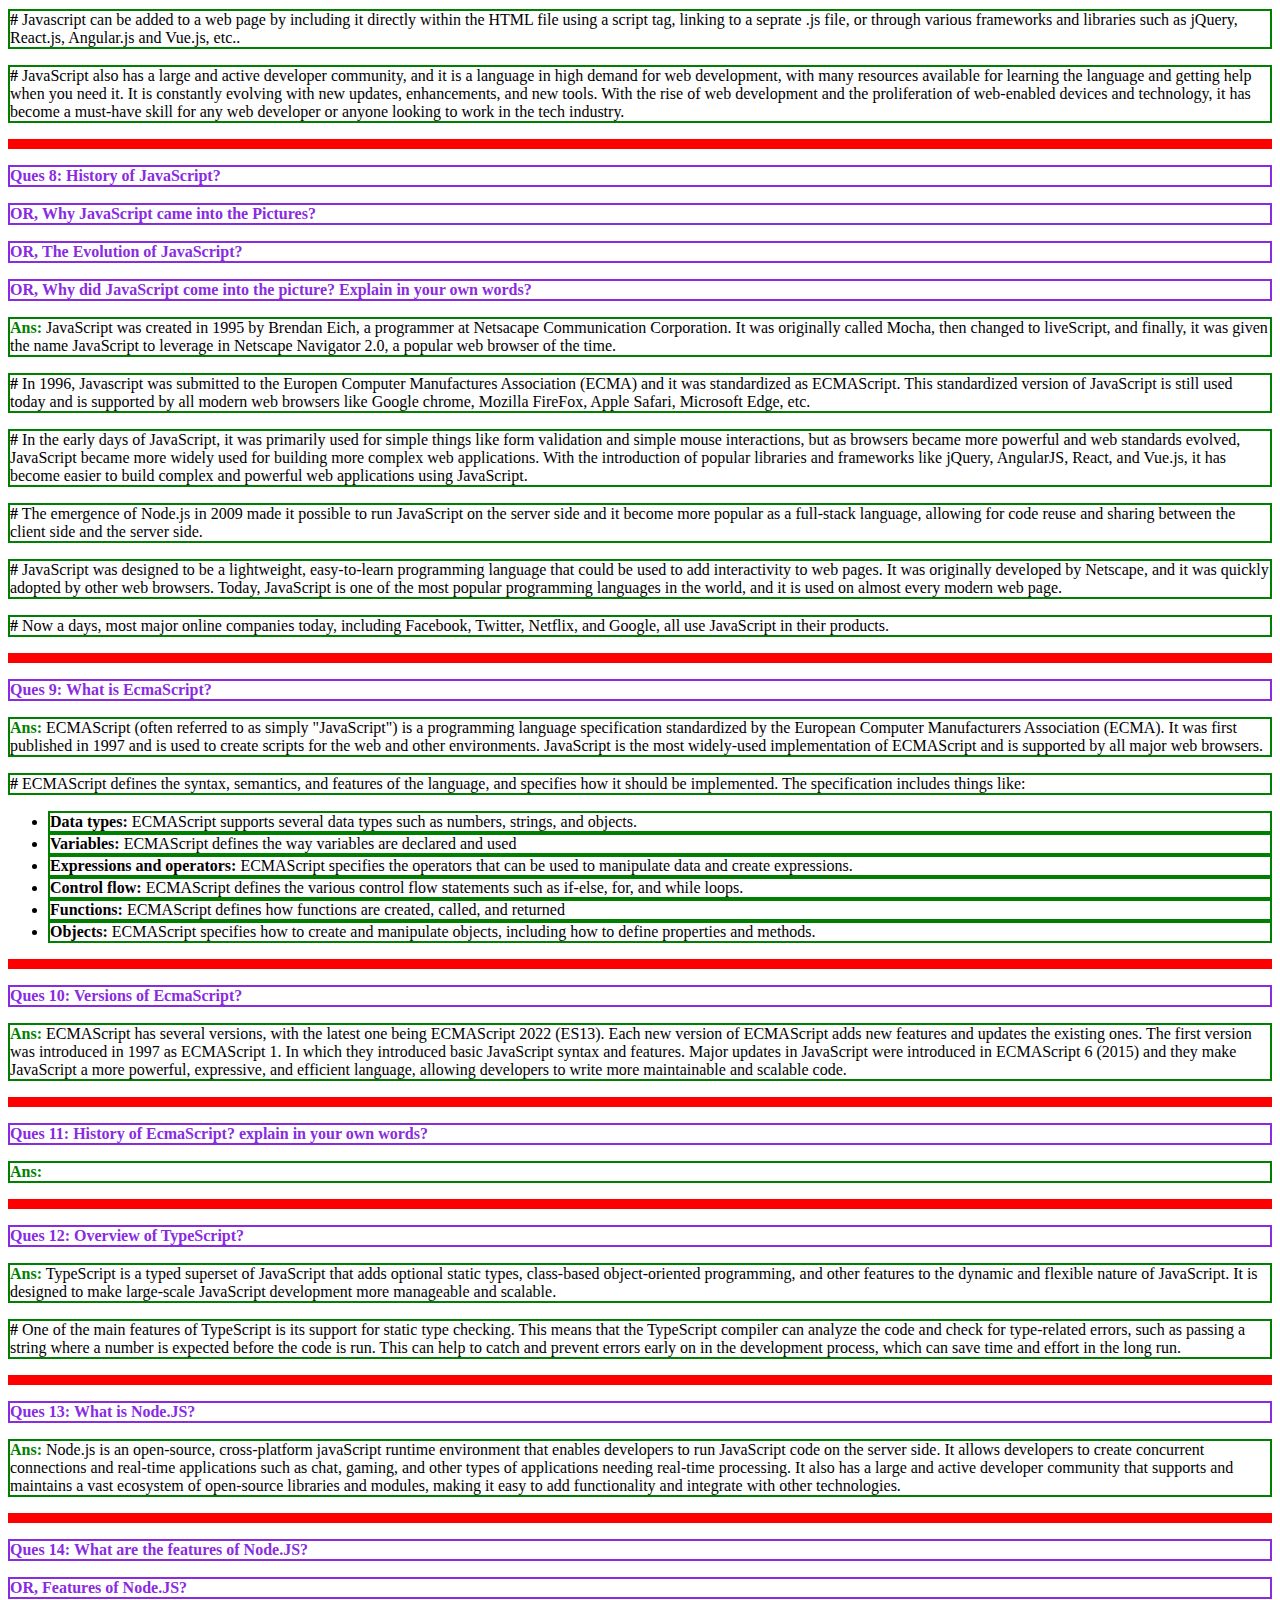
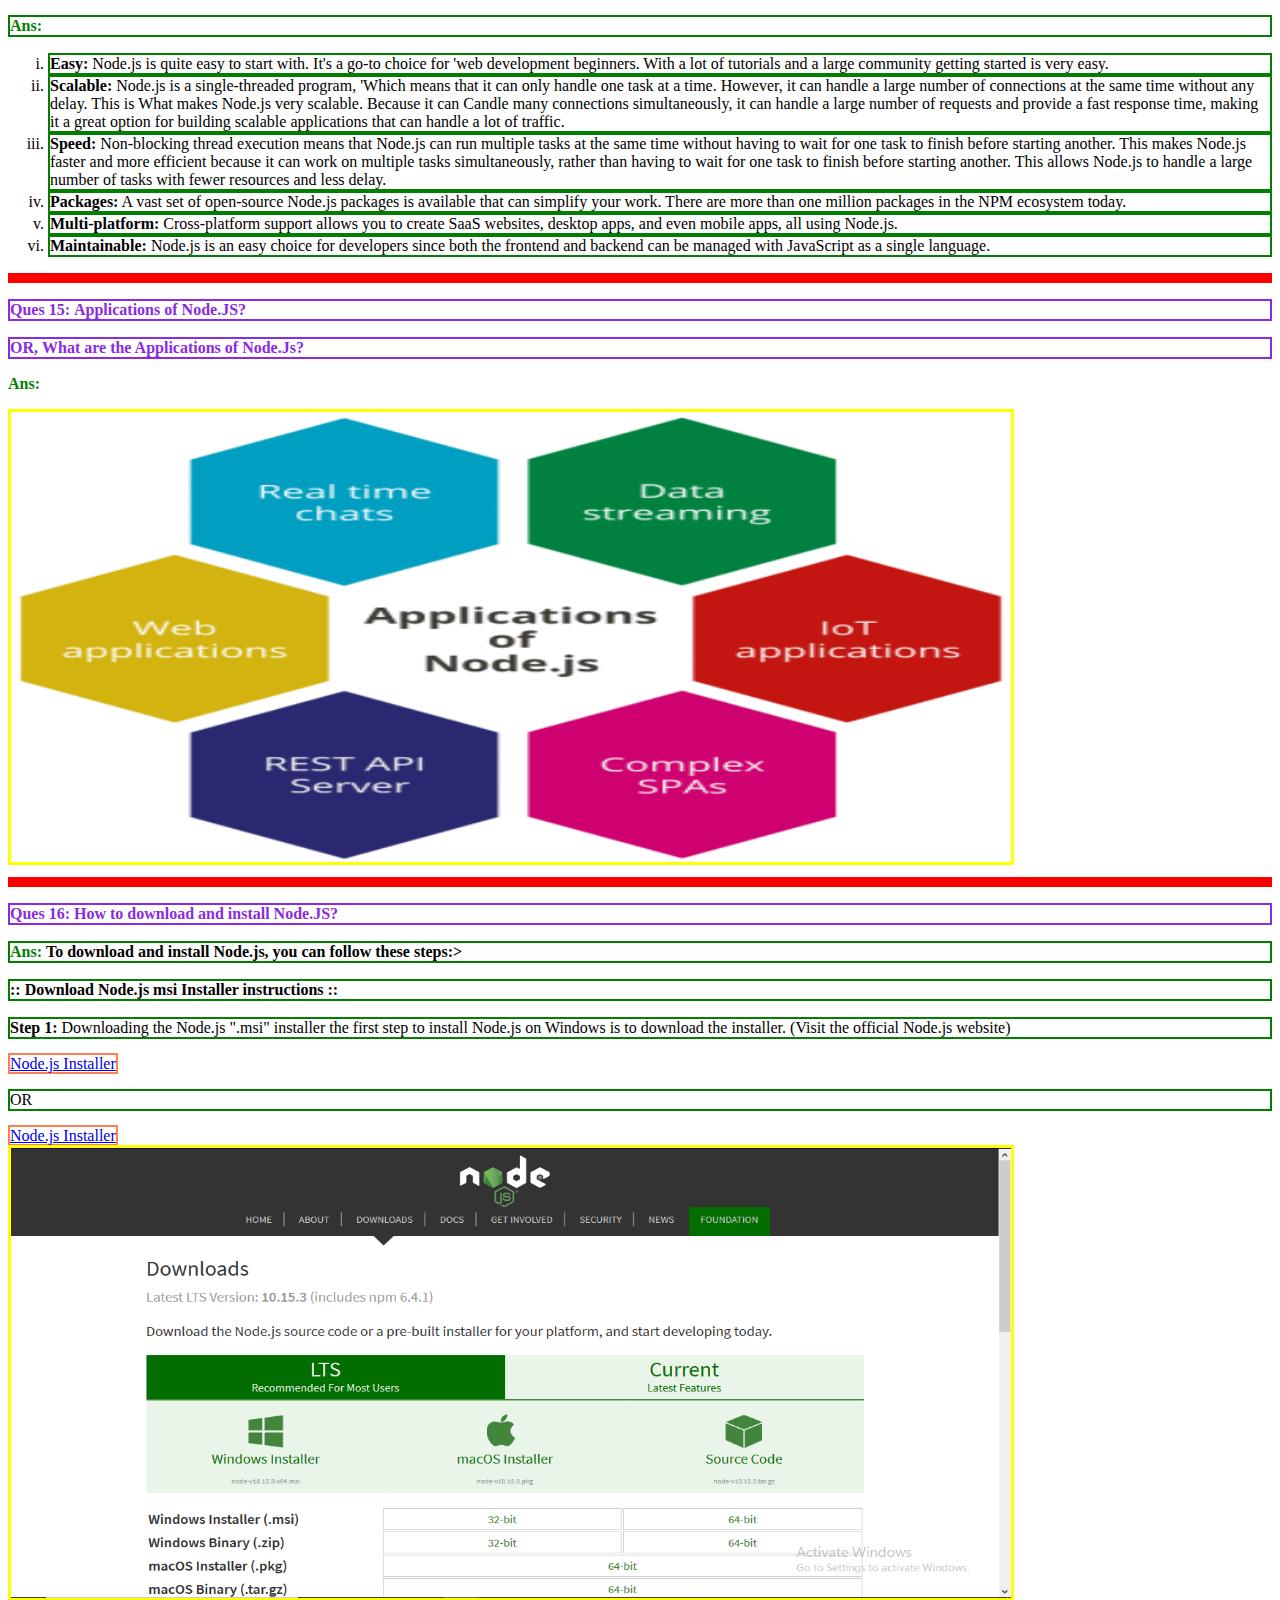
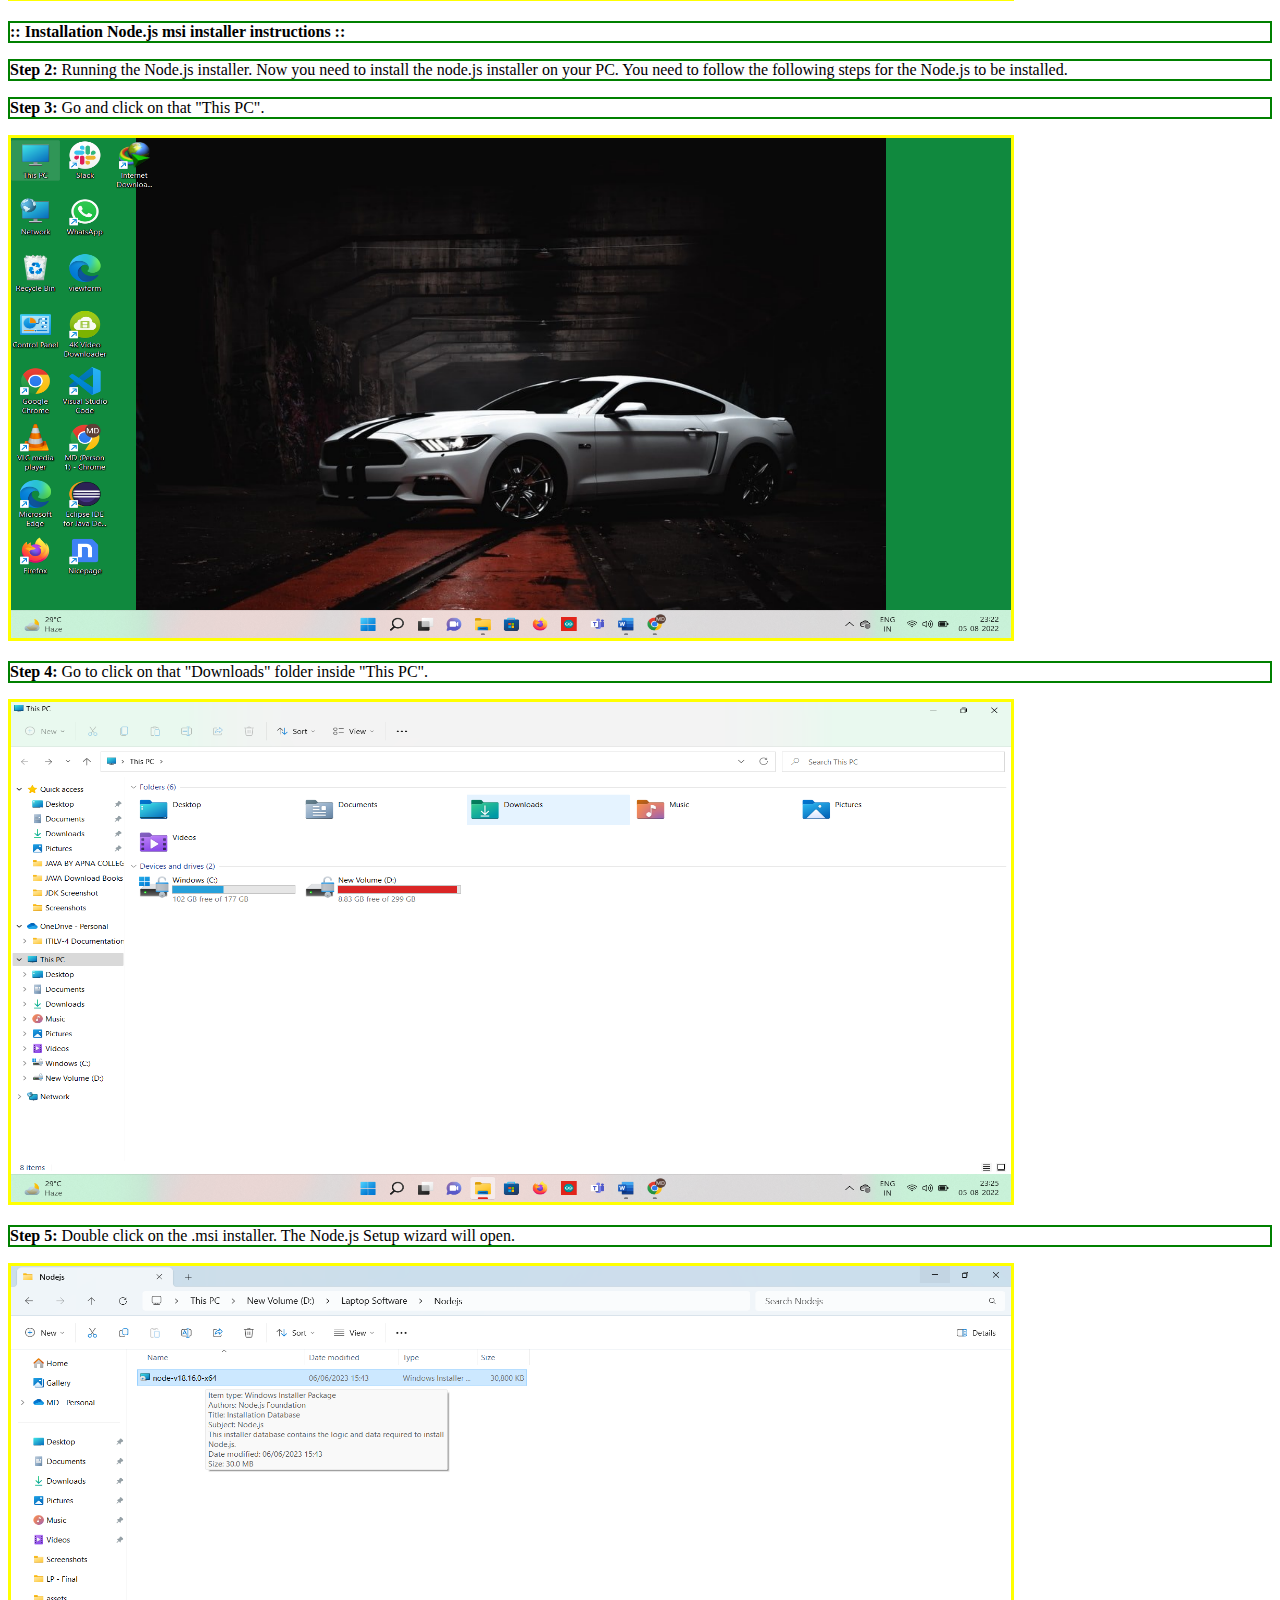
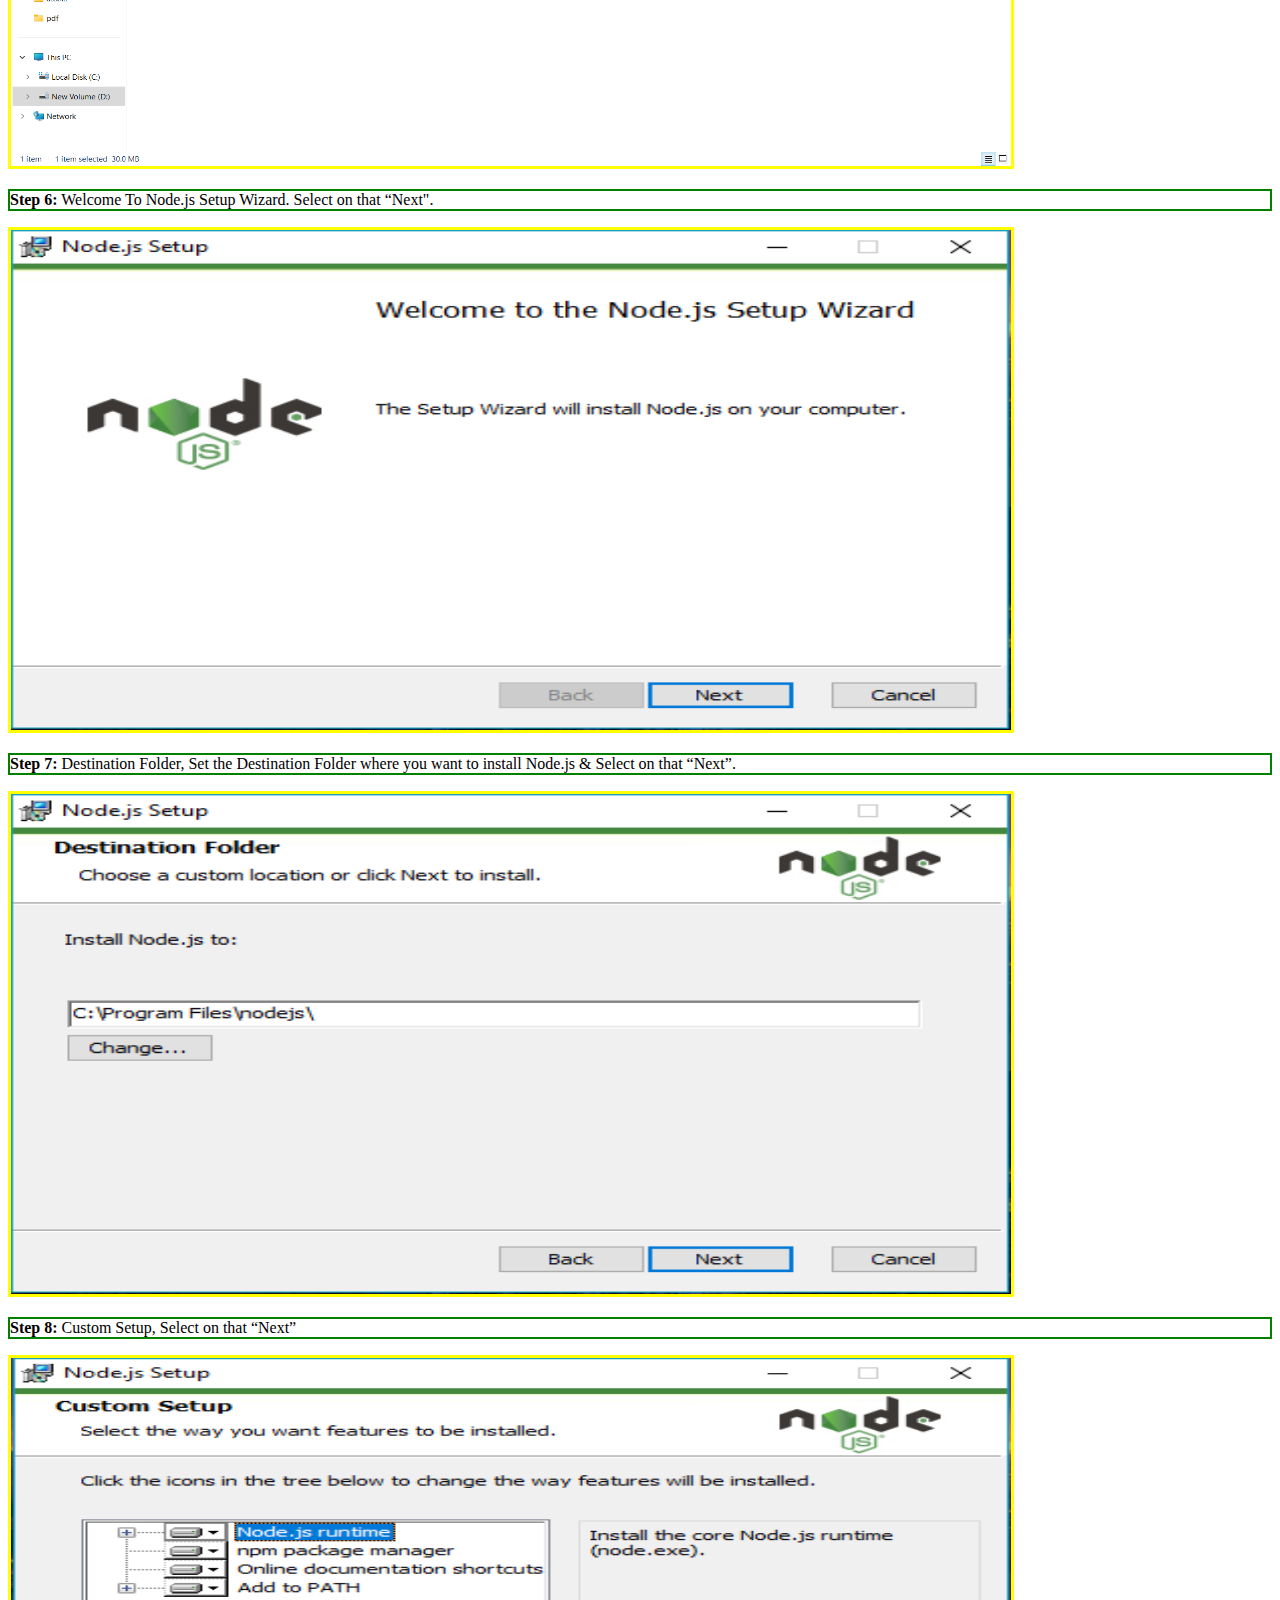
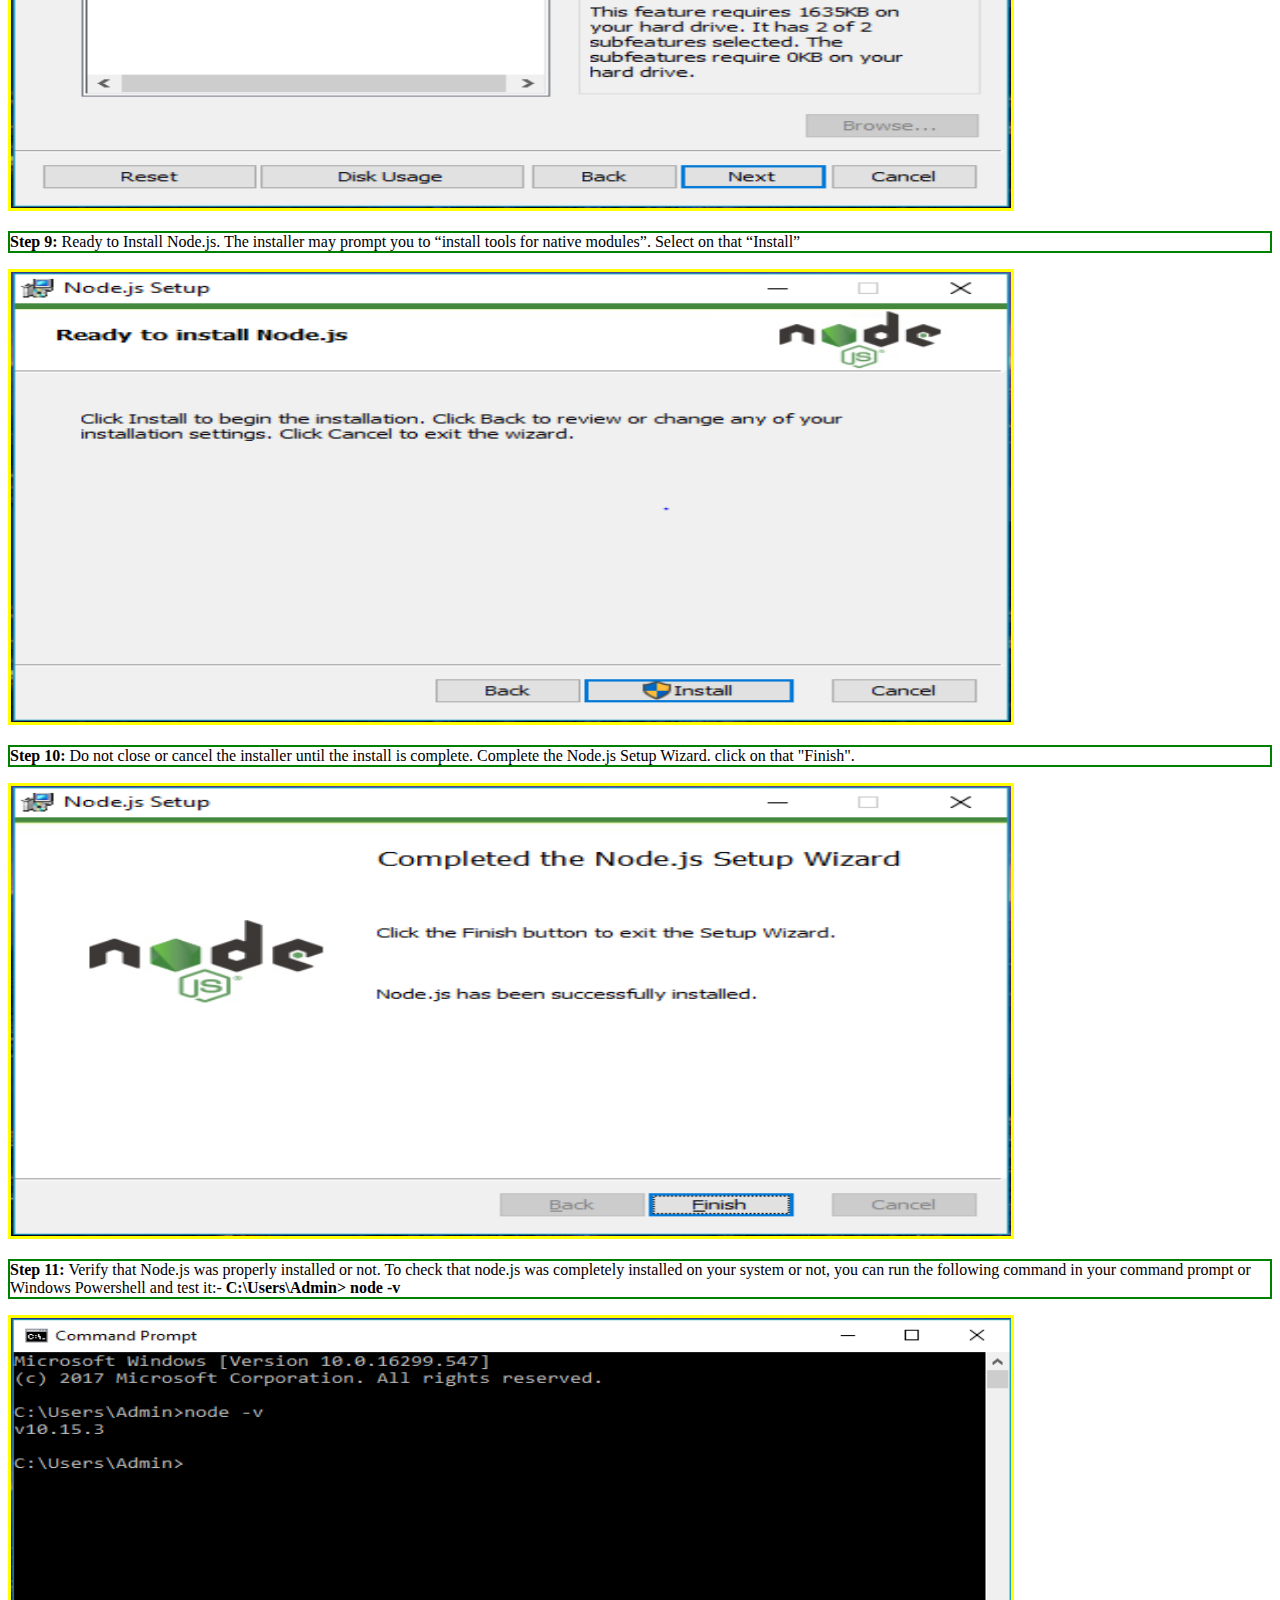
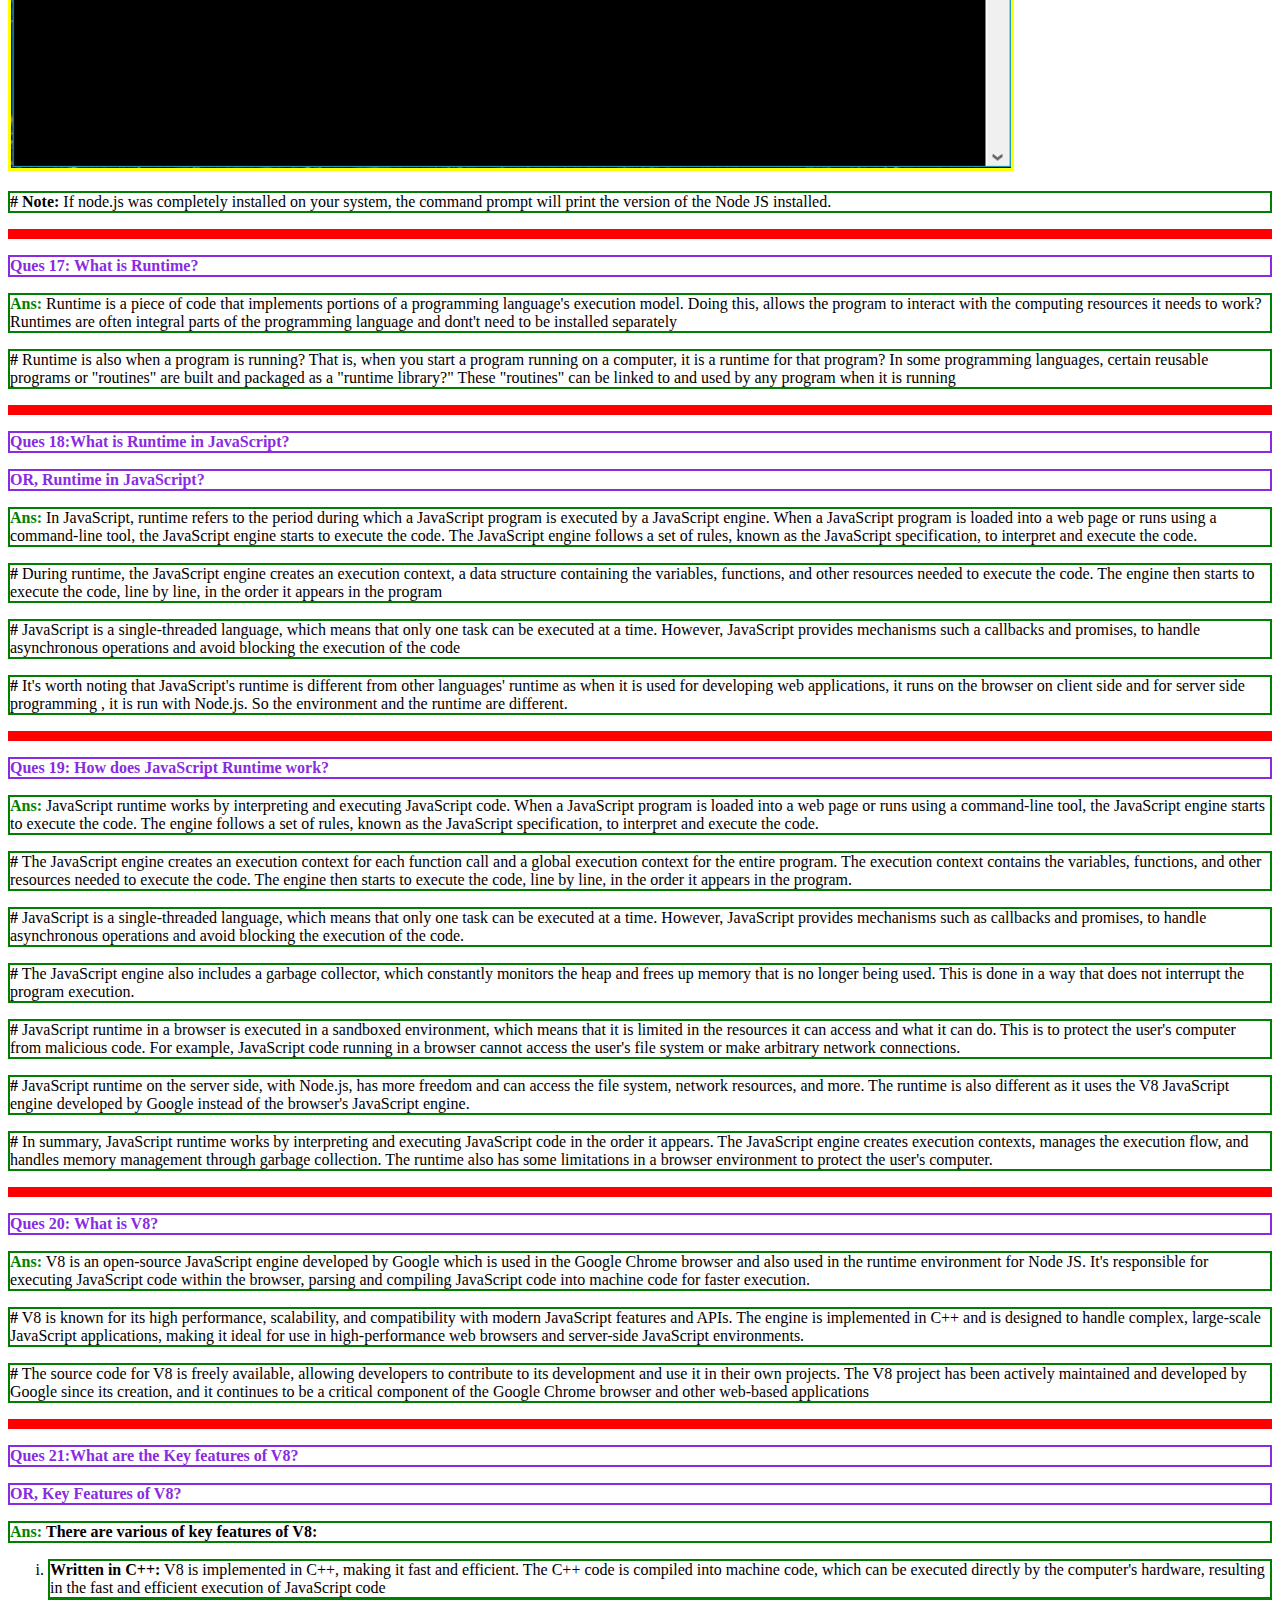
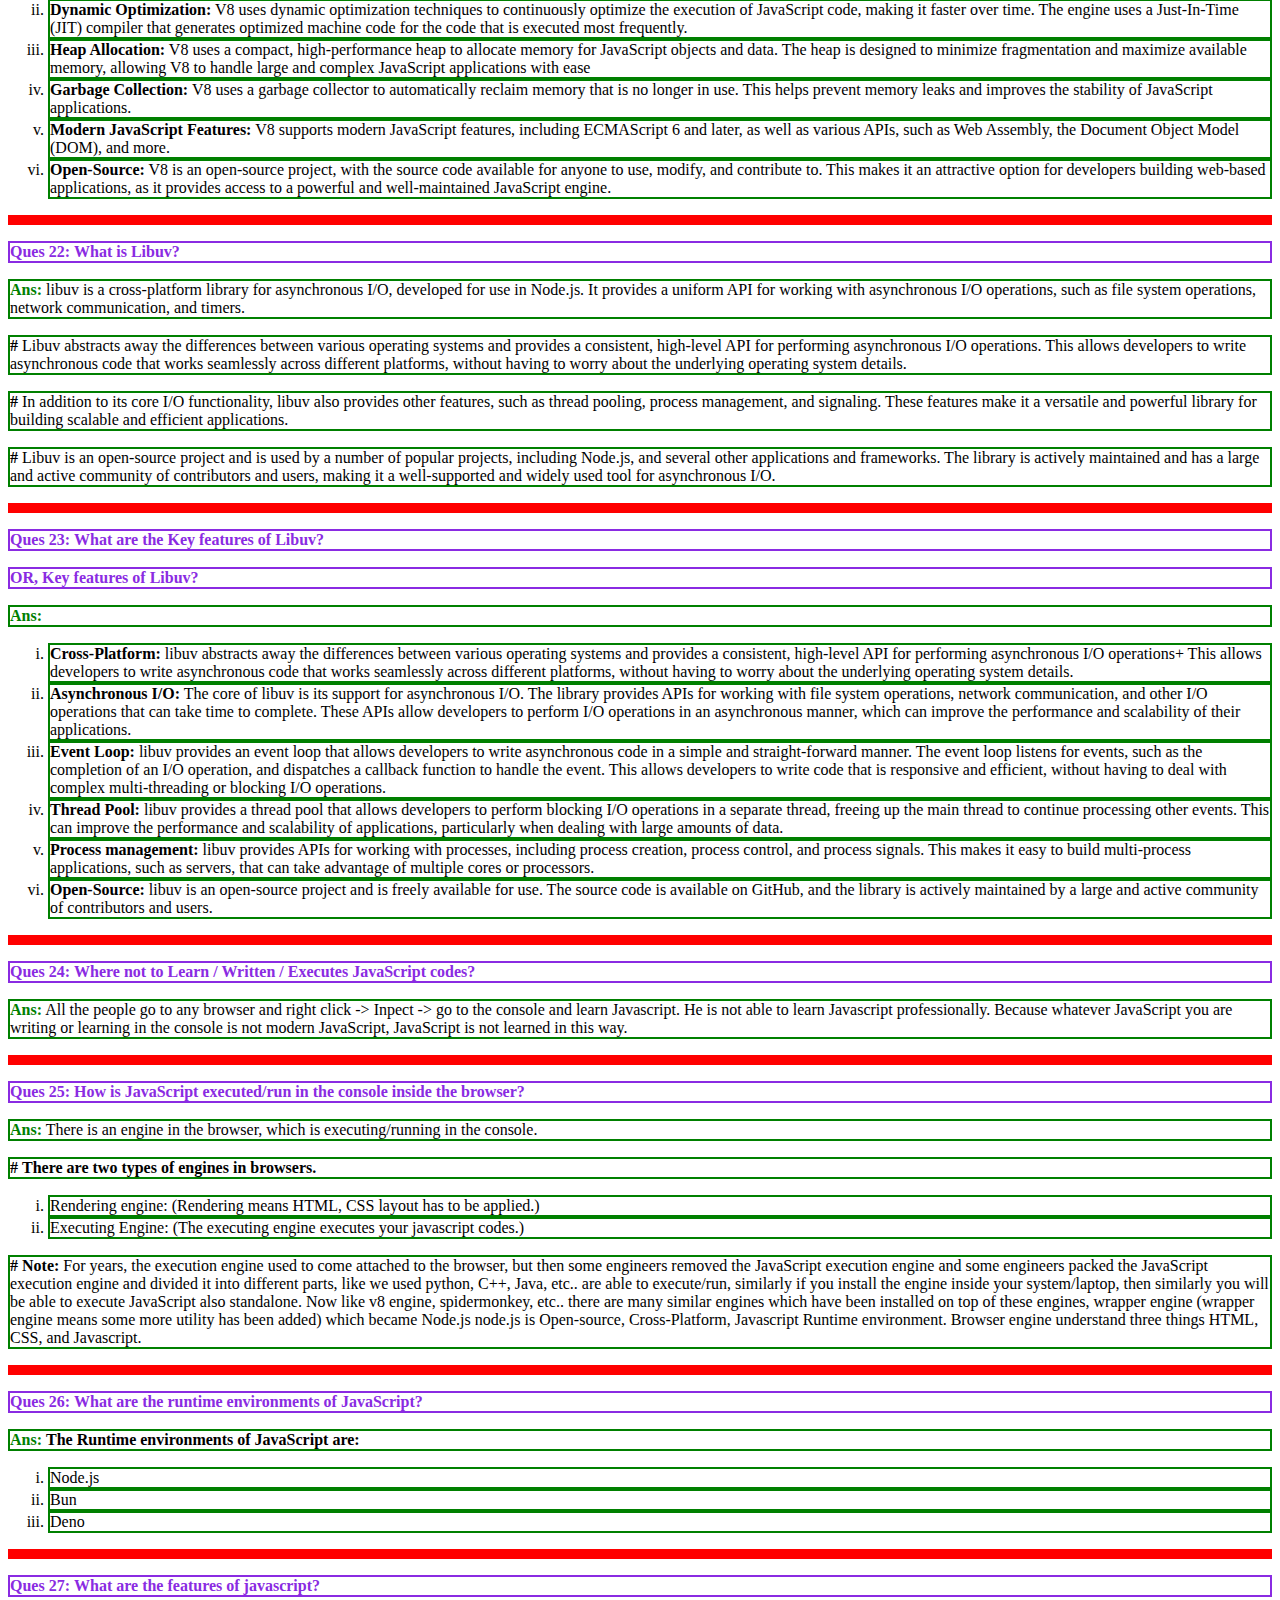
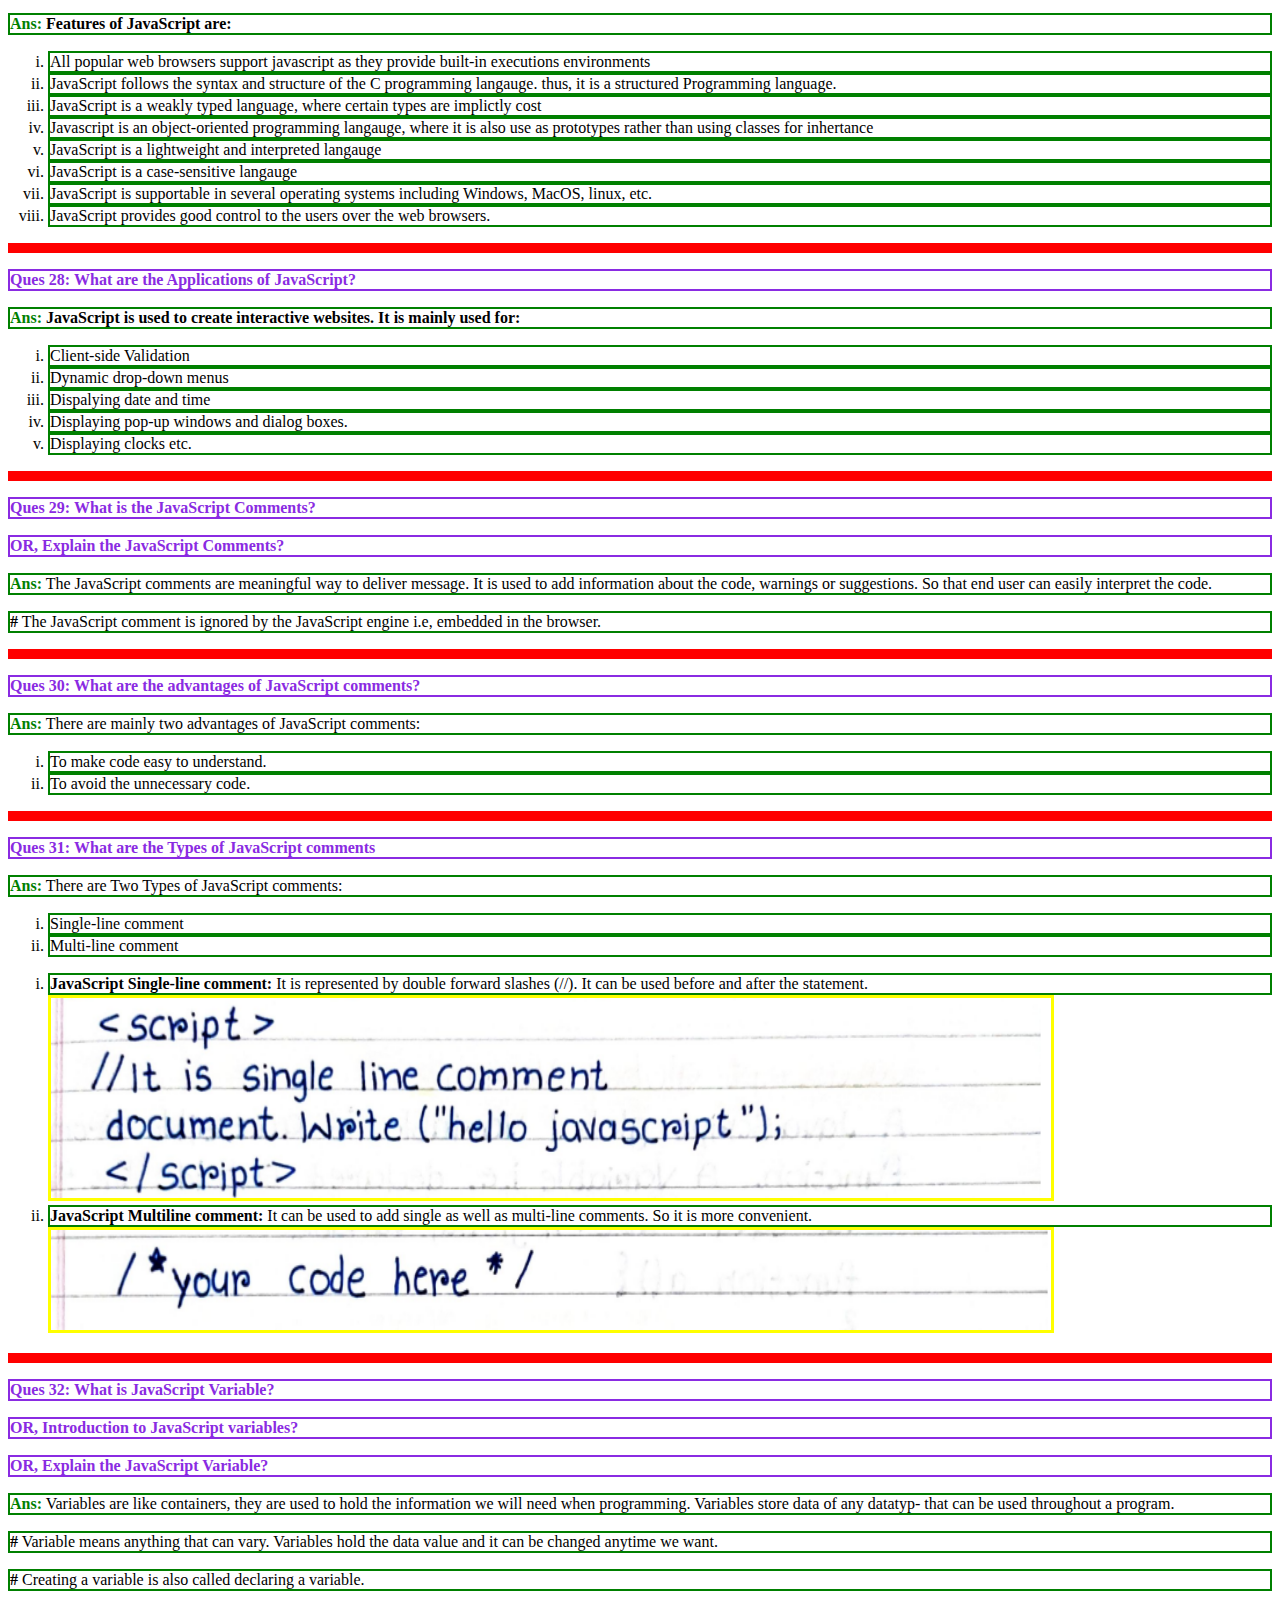
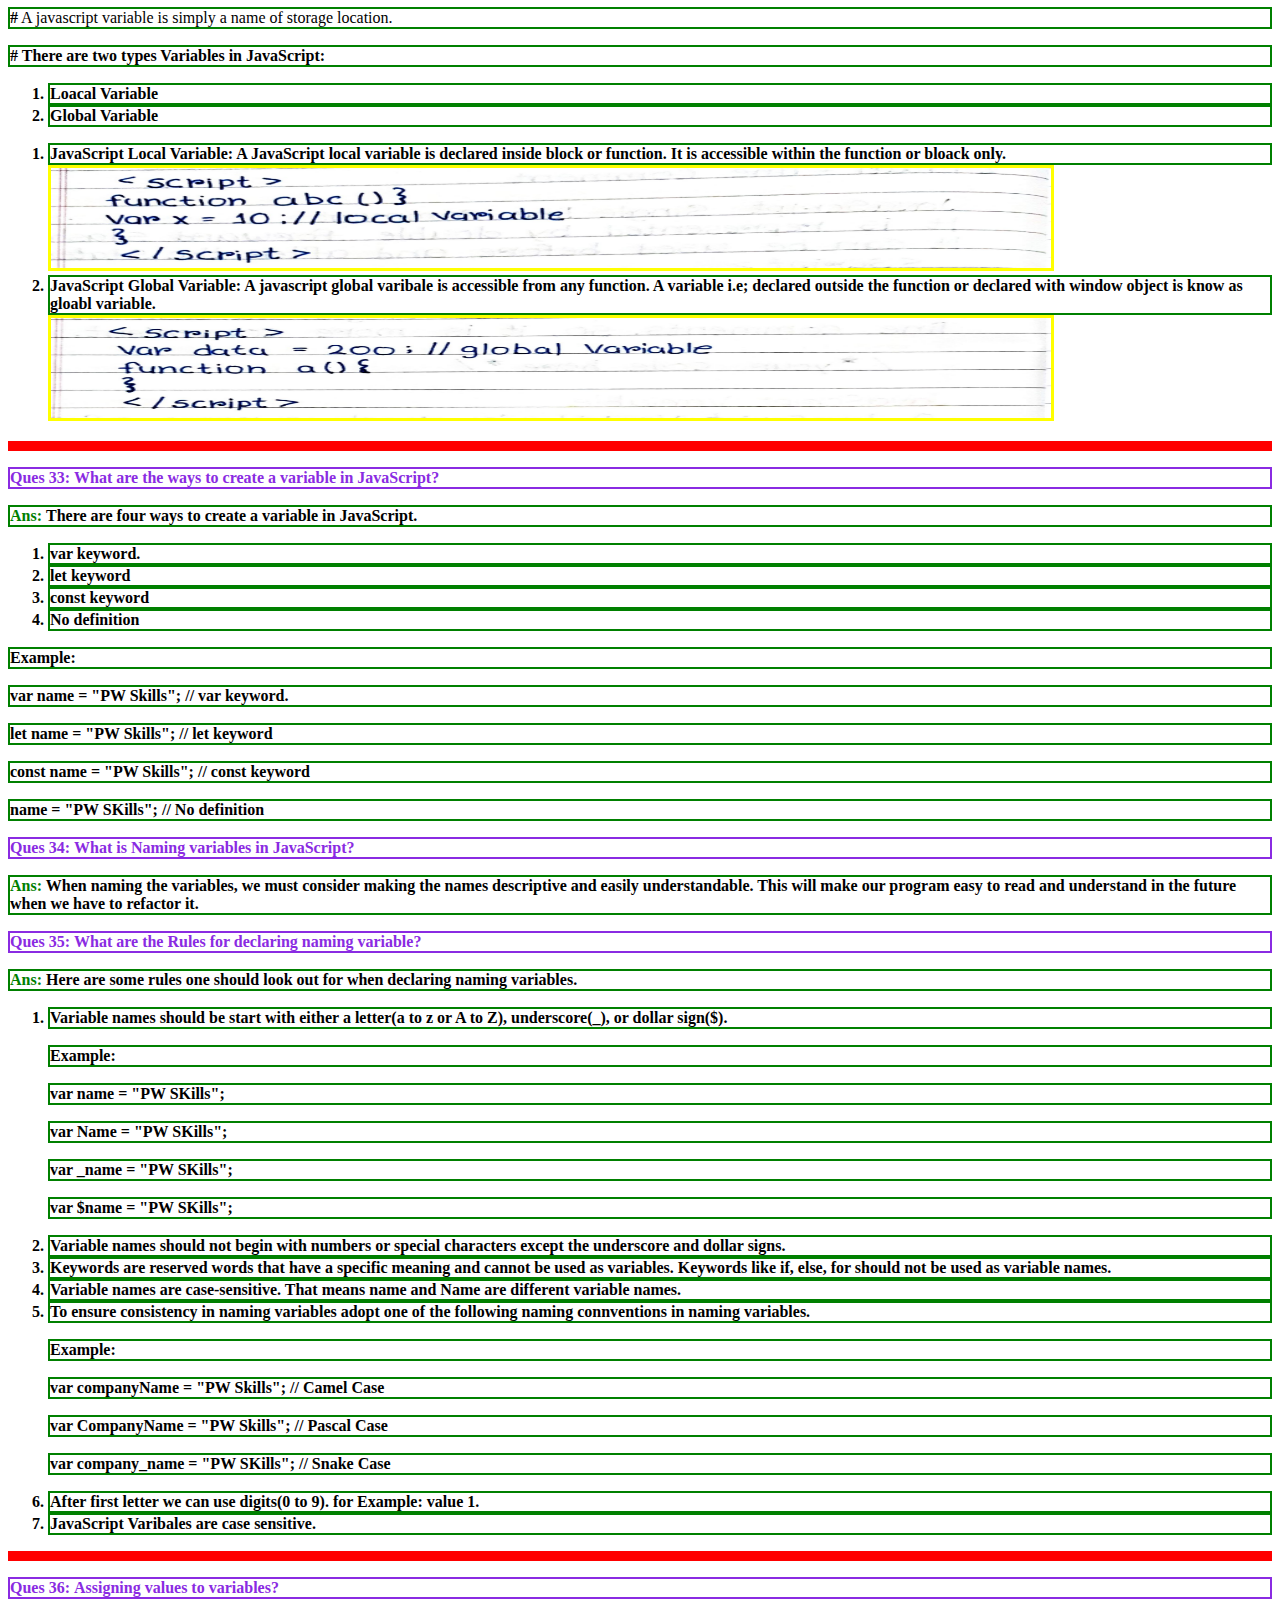
==== commit 994d487a: "JavaScript Notes Here" ====
--- a/index.html
+++ b/index.html
@@ -46,7 +46,7 @@
 
     <p class="para1"><b style="color: blueviolet;">Ques 6:</b> <b style="color: blueviolet;">Why JavaScript has become so popular?</b></p>
     <p class="para2"><b style="color: green;">Ans:</b> <b>There are several reasons to JavaScript has become so popular:</b></p>
-    <ol>
+    <ol type="i">
       <li class="list"><b>Ease of Use:</b> JavaScript is a high-level language, which means that it is easy to learn and use. It is also dynamically-typed language, which means that you don't have to specify the type of a variable when you declare it, making it easy to write code quickly.</li>
       <li class="list"><b>Cross-platform compatibilities:</b> JavaScript is supported by all modern web browsers, so you can use it to build web applications that it will run on any device with a web browser.</li>
       <li class="list"><b>A large developer community:</b> There is a large and active community of developers who use and contribute to JavaScript, which means that there are many resources available for learning the langauge and getting help when you need it.</li>
@@ -107,7 +107,7 @@
     <p class="para1"><b style="color: blueviolet;">Ques 14:</b> <b style="color: blueviolet;">What are the features of Node.JS?</b></p>
     <p class="para1"><b style="color: blueviolet;">OR,</b> <b style="color: blueviolet;">Features of Node.JS?</b></p>
     <p class="para2"><b style="color: green;">Ans:</b></p>
-      <ol>
+      <ol type="i">
         <li class="list"><b>Easy:</b> Node.js is quite easy to start with. It's a go-to choice for 'web development beginners. With a lot of tutorials and a large community getting started is very easy.</li>
         <li class="list"><b>Scalable:</b> Node.js is a single-threaded program, 'Which means that it can only handle one task at a time. However, it can handle a large number of connections at the same time without any delay. This is What makes Node.js very scalable. Because it can Candle many connections simultaneously, it can handle a large number of requests and provide a fast response time, making it a great option for building scalable applications that can handle a lot of traffic.</li>
         <li class="list"><b>Speed:</b> Non-blocking thread execution means that Node.js can run multiple tasks at the same time without having to wait for one task to finish before starting another. This makes Node.js faster and more efficient because it can work on multiple tasks simultaneously, rather than having to wait for one task to finish before starting another. This allows Node.js to handle a large number of tasks with fewer resources and less delay.</li>
@@ -188,7 +188,7 @@
     <p class="para1"><b style="color: blueviolet;">Ques 21:</b><b style="color: blueviolet;">What are the Key features of V8?</b></p>
     <p class="para1"><b style="color: blueviolet;">OR,</b> <b style="color: blueviolet;">Key Features of V8?</b></p>
     <p class="para2"><b style="color: green;">Ans:</b> <b>There are various of key features of V8:</b></p> 
-      <ol>
+      <ol type="i">
         <li class="list"><b>Written in C++:</b> V8 is implemented in C++, making it fast and efficient. The C++ code is compiled into machine code, which can be executed directly by the computer's hardware, resulting in the fast and efficient execution of JavaScript code</li>
         <li class="list"><b>Dynamic Optimization:</b> V8 uses dynamic optimization techniques to continuously optimize the execution of JavaScript code, making it faster over time. The engine uses a Just-In-Time (JIT) compiler that generates optimized machine code for the code that is executed most frequently.</li>
         <li class="list"><b>Heap Allocation:</b> V8 uses a compact, high-performance heap to allocate memory for JavaScript objects and data. The heap is designed to minimize fragmentation and maximize available memory, allowing V8 to handle large and complex JavaScript applications with ease</li>
@@ -208,7 +208,7 @@
     <p class="para1"><b style="color: blueviolet;">Ques 23:</b> <b style="color: blueviolet;">What are the Key features of Libuv?</b></p>
     <p class="para1"><b style="color: blueviolet;">OR,</b> <b style="color: blueviolet;">Key features of Libuv?</b></p>
     <p class="para2"><b style="color: green;">Ans:</b></p>
-      <ol>
+      <ol type="i">
         <li class="list"><b>Cross-Platform:</b> libuv abstracts away the differences between various operating systems and provides a consistent, high-level API for performing asynchronous I/O operations+ This allows developers to write
         asynchronous code that works seamlessly across different platforms, without having to worry about the underlying operating system details.</li>
         <li class="list"><b>Asynchronous I/O:</b> The core of libuv is its support for asynchronous I/O. The library provides APIs for working with file system operations, network communication, and other I/O operations that can take 
@@ -234,7 +234,7 @@
     <p class="para2"><b>#</b> <b>Note:</b> For years, the execution engine used to come attached to the browser, but then some engineers removed the JavaScript execution engine and some engineers packed the JavaScript execution engine and divided it into different parts, like we used python, C++,  Java, etc.. are able to execute/run, similarly if you install the engine inside your system/laptop, then similarly you will be able to execute JavaScript also standalone.  Now like v8 engine, spidermonkey, etc.. there are many similar engines which have been installed on top of these engines, wrapper engine (wrapper engine means some more utility has been added) which became Node.js node.js is Open-source, Cross-Platform, Javascript Runtime environment. Browser engine understand three things HTML, CSS, and Javascript.</p>
     <hr class="hr"/>
 
-    <p class="para1"><b style="color: blueviolet;">Ques 25:</b> <b style="color: blueviolet;">What are the runtime environments of JavaScript?</b></p>
+    <p class="para1"><b style="color: blueviolet;">Ques 26:</b> <b style="color: blueviolet;">What are the runtime environments of JavaScript?</b></p>
     <p class="para2"><b style="color: green;">Ans:</b> <b>The Runtime environments of JavaScript are:</b></p>
     <ol type="i">
       <li class="list">Node.js</li>
@@ -243,7 +243,7 @@
     </ol>
     <hr class="hr"/>
 
-    <p class="para1"><b style="color: blueviolet;">Ques 26:</b> <b style="color: blueviolet;">What are the features of javascript?</b></p>
+    <p class="para1"><b style="color: blueviolet;">Ques 27:</b> <b style="color: blueviolet;">What are the features of javascript?</b></p>
     <p class="para2"><b style="color: green;">Ans:</b> <b>Features of JavaScript are:</b></p>
     <ol type="i">
       <li class="list">All popular web browsers support javascript as they provide built-in executions environments</li>
@@ -257,7 +257,7 @@
     </ol>
     <hr class="hr"/>
 
-    <p class="para1"><b style="color: blueviolet;">Ques 27:</b> <b style="color: blueviolet;">What are the Applications of JavaScript?</b></p>
+    <p class="para1"><b style="color: blueviolet;">Ques 28:</b> <b style="color: blueviolet;">What are the Applications of JavaScript?</b></p>
     <p class="para2"><b style="color: green;">Ans:</b> <b>JavaScript is used to create interactive websites. It is mainly used for:</b></p>
     <ol type="i">
       <li class="list">Client-side Validation</li>
@@ -268,13 +268,13 @@
     </ol>
     <hr class="hr"/>
 
-    <p class="para1"><b style="color: blueviolet;">Ques 28:</b> <b style="color: blueviolet;">What is the JavaScript Comments?</b></p>
-    <p class="para1"><b style="color: blueviolet;">OR:</b> <b style="color: blueviolet;">Explain the JavaScript Comments?</b></p>
+    <p class="para1"><b style="color: blueviolet;">Ques 29:</b> <b style="color: blueviolet;">What is the JavaScript Comments?</b></p>
+    <p class="para1"><b style="color: blueviolet;">OR,</b> <b style="color: blueviolet;">Explain the JavaScript Comments?</b></p>
     <p class="para2"><b style="color: green;">Ans:</b> The JavaScript comments are meaningful way to deliver message. It is used to add information about the code, warnings or suggestions. So that end user can easily interpret the code.</p>
     <p class="para2"><b>#</b> The JavaScript comment is ignored by the JavaScript engine i.e, embedded in the browser.</p>
     <hr class="hr"/>
 
-    <p class="para1"><b style="color: blueviolet;">Ques 29:</b> <b style="color: blueviolet;">What are the advantages of JavaScript comments?</b></p>
+    <p class="para1"><b style="color: blueviolet;">Ques 30:</b> <b style="color: blueviolet;">What are the advantages of JavaScript comments?</b></p>
     <p class="para2"><b style="color: green;">Ans:</b> There are mainly two advantages of JavaScript comments:</p>
     <ol type="i">
       <li class="list">To make code easy to understand.</li>
@@ -282,8 +282,8 @@
     </ol>
     <hr class="hr"/>
 
-    <p class="para1"><b style="color: blueviolet;">Ques 30:</b> <b style="color: blueviolet;">What are the Types of JavaScript comments</b></p>
-    <p class="para2"><b style="color: green;">Ans:</b>There are Two Types of JavaScript comments:</p>
+    <p class="para1"><b style="color: blueviolet;">Ques 31:</b> <b style="color: blueviolet;">What are the Types of JavaScript comments</b></p>
+    <p class="para2"><b style="color: green;">Ans:</b> There are Two Types of JavaScript comments:</p>
     <ol type="i">
       <li class="list">Single-line comment</li>
       <li class="list">Multi-line comment</li>
@@ -298,14 +298,14 @@
     </p>
     <hr class="hr"/>
      
-    <p class="para1"><b style="color: blueviolet;">Ques 31:</b> <b style="color: blueviolet;">What is JavaScript Variable?</b></p>
+    <p class="para1"><b style="color: blueviolet;">Ques 32:</b> <b style="color: blueviolet;">What is JavaScript Variable?</b></p>
     <p class="para1"><b style="color: blueviolet;">OR,</b> <b style="color: blueviolet;">Introduction to JavaScript variables?</b></p>
     <p class="para1"><b style="color: blueviolet;">OR,</b> <b style="color: blueviolet;">Explain the JavaScript Variable?</b></p>
     <p class="para2"><b style="color: green;">Ans:</b> Variables are like containers, they are used to hold the information we will need when programming. Variables store data of any datatyp- that can be used throughout a program.</p>
-    <p class="para2">Variable means anything that can vary. Variables hold the data value and it can be changed anytime we want.</p>
-    <p class="para2"><b></b> Creating a variable is also called declaring a variable.</p>
-    <p class="para2"> A javascript variable is simply a name of storage location.</p>
-    <p class="para2"><b>There are two types Variables in JavaScript:</b></p>
+    <p class="para2"><b>#</b> Variable means anything that can vary. Variables hold the data value and it can be changed anytime we want.</p>
+    <p class="para2"><b></b><b>#</b> Creating a variable is also called declaring a variable.</p>
+    <p class="para2"><b>#</b> A javascript variable is simply a name of storage location.</p>
+    <p class="para2"><b>#<b> There are two types Variables in JavaScript:</b></p>
     <ol>
       <li class="list">Loacal Variable</li>
       <li class="list">Global Variable</li>
@@ -320,7 +320,7 @@
     </p>
     <hr class="hr"/>
 
-    <p class="para1"><b style="color: blueviolet;">Ques 32:</b> <b style="color: blueviolet;">What are the ways to create a varibale in JavaScript?</b></p>
+    <p class="para1"><b style="color: blueviolet;">Ques 33:</b> <b style="color: blueviolet;">What are the ways to create a variable in JavaScript?</b></p>
     <p class="para2"><b style="color: green;">Ans:</b> <b>There are four ways to create a variable in JavaScript.</b></p>
     <ol>
       <li class="list">var keyword.</li>
@@ -335,10 +335,10 @@
       <p class="para2"><b>name = "PW SKills"; // No definition</b></p>
     </p>
 
-    <p class="para1"><b style="color: blueviolet;">Ques 33:</b> <b style="color: blueviolet;">What is Naming variables in JavaScript?</b></p>
+    <p class="para1"><b style="color: blueviolet;">Ques 34:</b> <b style="color: blueviolet;">What is Naming variables in JavaScript?</b></p>
     <p class="para2"><b style="color: green;">Ans:</b> When naming the variables, we must consider making the names descriptive and easily understandable. This will make our program easy to read and understand in the future when we have to refactor it.</p>
     
-    <p class="para1"><b style="color: blueviolet;">Ques 34:</b> <b style="color: blueviolet;">What are the Rules for declaring naming variable?</b></p>
+    <p class="para1"><b style="color: blueviolet;">Ques 35:</b> <b style="color: blueviolet;">What are the Rules for declaring naming variable?</b></p>
     <p class="para2"><b style="color: green;">Ans:</b> <b>Here are some rules one should look out for when declaring naming variables.</b></p>
       <ol>
         <li class="list">Variable names should be start with either a letter(a to z or A to Z), underscore(_), or dollar sign($).</li>
@@ -360,26 +360,28 @@
       </ol>
     <hr class="hr"/>
 
-    <p class="para1"><b style="color: blueviolet;">Ques 35:</b> <b style="color: blueviolet;">Assigning values to variables?</b></p>
+    <p class="para1"><b style="color: blueviolet;">Ques 36:</b> <b style="color: blueviolet;">Assigning values to variables?</b></p>
     <p class="para2"><b style="color: green;">Ans:</b> Storing data in a variable is also called assigning a value to a variable. To store data in a variable(assign value to a variable), use the = symbol. Place the variable name on the left side of the = symbol and place the value to store in the variable goes on the right side of the = symbol.</p>
-    <p class="para2">The = symbol is called the assignment operator. We will look into operators in depth in further lectures</p>
-    <p class="para2">Variables can be created before assigning values to them.</p>
-    <p class="para2"><b>Example:</b></p>
-    <p class="para2"><b>var name = "PW Skills";</b></p>
-    <p class="para2"><b>console.log(name)</b></p>
-    <p class="para2"><b>Output:</b></p>
-    <p class="para2"><b>PW Skills</b></p>
-    <p class="para2">Whenever we create a variable without assigning a value to it, by default javascript stores undefined [absence of the value].</p>
-    <p class="para2">Values can also be assigned to variables at the moment of creating them. Creating variables and assigning values to them at the same time is known as initializing a variable.</p>
-    <p class="para2"><b>Example:</b></p>
+    <p class="para2"><b>#</b> The = symbol is called the assignment operator.</p>
+    <p class="para2"><b>#</b> Variables can be created before assigning values to them.</p>
+    <p class="para2"><b><b>#</b> Example:</b></p>
+  <div class="div">
+    <p><b>var name = "PW Skills";</b></p>
+    <p><b>console.log(name)</b></p>
+    <p><b>Output:</b></p>
+    <p><b>PW Skills</b></p>
+  </div>
+    <p class="para2"><b>#</b> Whenever we create a variable without assigning a value to it, by default javascript stores undefined [absence of the value].</p>
+    <p class="para2"><b>#</b> Values can also be assigned to variables at the moment of creating them. Creating variables and assigning values to them at the same time is known as initializing a variable.</p>
+    <p class="para2"><b><b>#</b> Example:</b></p>
     <p class="para2"><b>var name = "PW Skills";</b></p>
     <p class="para2"><b>var students = 12345678;</b></p>
     <p class="para2"><b>var enrolledToFSWD = true;</b></p>
     <p class="para2"><b>var name = "PW Skills", students = 12345678, enrolledToFSWD = true;</b></p>
 
-    <p class="para1"><b style="color: blueviolet;">Ques 36:</b> <b style="color: blueviolet;">Introduction to typeof?</b></p>
+    <p class="para1"><b style="color: blueviolet;">Ques 37:</b> <b style="color: blueviolet;">Introduction to typeof?</b></p>
     <p class="para2"><b style="color: green">Ans:</b> The "typeof" operator is a JavaScript operator that allows checking the data type of a given variable. It can be used with any data type, including objects, arrays, and even null values</p>
-    <p class="para2">typeof operator is very useful for determining the data type of a given variable. In addition, it can also be used to check for null values.</p>
+    <p class="para2"><b>#</b> typeof operator is very useful for determining the data type of a given variable. In addition, it can also be used to check for null values.</p>
     <p class="para2"><b>var name = "PW Skills";</b></p>
     <p class="para2"><b>var students = 12345678;</b></p>
     <p class="para2"><b>var enrolledToFSWD = true;</b></p>
@@ -401,20 +403,21 @@
     <p class="para2"><b>console.log(typeof students); // number</b></p>
     <p class="para2"><b>console.log(typeof enrolledToFSWD); // boolean</b></p>
     <p class="para2"><b>console.log(typeof mentorDetails); // object</b></p>
+    <p class="para2"><b>console.log(typeof techStack); //object</b></p>
     <p class="para2"><b>console.log(typeof endDate); // undefined</b></p>
-    <p class="para2"><b>console.log(typeof studentsEnrolled); // number</b></p>
-    <P class="para2">There are a few benefits to using the "typeof" operator in JavaScript. First, it is a convenient way to check if a variable is of a certain data type without having to check for conditions. Second, it can be used as a debugging tool to help check why a particular piece of code is not working as expected if any datatype issues. Finally, it can help prevent errors in code by giving a clear understanding of the data types that are being used.</P>
-
-    <p class="para1"><b style="color: blueviolet;">Ques 37:</b> <b style="color: blueviolet;">How can the "typeof" operator be used to detect errors?</b></p>
+    <p class="para2"><b>console.log(typeof studentsEnrolled); // not a number</b></p>
+    <P class="para2"><b>#</b> There are a few benefits to using the "typeof" operator in JavaScript. First, it is a convenient way to check if a variable is of a certain data type without having to check for conditions. Second, it can be used as a debugging tool to help check why a particular piece of code is not working as expected if any datatype issues. Finally, it can help prevent errors in code by giving a clear understanding of the data types that are being used.</P>
+
+    <p class="para1"><b style="color: blueviolet;">Ques 38:</b> <b style="color: blueviolet;">How can the "typeof" operator be used to detect errors?</b></p>
     <p class="para2"><b style="color: green;">Ans:</b> The "typeof" operator can be used to detect errors in the code. If we try to access a variable that has not been declared, we will get an error message. This is because "typeof" returns "undefined" for undeclared variables</p>
 
-    <p class="para1"><b style="color: blueviolet;">Ques 38:</b> <b style="color: blueviolet;">Introduction to Datatypes?</b></p>
+    <p class="para1"><b style="color: blueviolet;">Ques 39:</b> <b style="color: blueviolet;">Introduction to Datatypes?</b></p>
     <p class="para1"><b style="color: blueviolet;">OR,</b> <b style="color: blueviolet;">What is Datatypes?</b></p>
     <p class="para2"><b style="color: green;">Ans:</b> Data types are used to define the way the data is stored in memory. Storing data is an essential part of programming as it enables the manipulation, processing, and sharing of information within a program.</p>
-    <p class="para2">The data type is a classification of data according to the type of value that we want to operate on.</p>
-    <p class="para2">JavaScript is a dynamically typed language, which means the data type is defined by the engine itself during execution, the programmer need not explicitly declare the data type during defining. JavaScript engine is powerful enough to determine the type of data that we declare.</p>
-
-    <p class="para1"><b style="color: blueviolet;">Ques 39:</b> <b style="color: blueviolet;">What are the types of Datatypes in JavaScript?</b></p>
+    <p class="para2"><b>#</b> The data type is a classification of data according to the type of value that we want to operate on.</p>
+    <p class="para2"><b>#</b> JavaScript is a dynamically typed language, which means the data type is defined by the engine itself during execution, the programmer need not explicitly declare the data type during defining. JavaScript engine is powerful enough to determine the type of data that we declare.</p>
+
+    <p class="para1"><b style="color: blueviolet;">Ques 40:</b> <b style="color: blueviolet;">What are the types of Datatypes in JavaScript?</b></p>
     <p class="para2"><b style="color: green;">Ans:</b> JavaScript provides different data types to hold different types of values. There are two types of datatypes in JavaScript:</p>
     <ol>
       <li class="list">Primitive data type</li>
@@ -422,22 +425,48 @@
     </ol>
     <hr class="hr"/>
 
-    <p class="para1"><b style="color: blueviolet;">Ques 40:</b> <b style="color: blueviolet;">What are the Primitive Datatypes in JavaScript?</b></p>
+    <p class="para1"><b style="color: blueviolet;">Ques 41:</b> <b style="color: blueviolet;">What are the Primitive Datatypes in JavaScript?</b></p>
     <p class="para2"><b style="color: green;">Ans:</b> <b>There are Five Primitive Datatypes in JavaScript:</b></p>
     <ol>
       <li class="list"><b>Numbers:</b> Number represents numeric values.</li>
-      <p class="para2">Numbers are a data type used for representing numeric values. Numbers can be an integer, whole numbers, or decimal values [floating point values].</p>
-      <p class="para2">Example: 1, 14, 90, 100, 102.5, 1000, etc.</p>
+      <p class="para2"><b>#</b> Numbers are a data type used for representing numeric values. Numbers can be an integer, whole numbers, or decimal values [floating point values].</p>
+      <p class="para2"><b>#</b> <b>Example:</b> 1, 14, 40, 90, 100, 3.14, 102.5, 1000, etc.</p>
+    <div class="div"> 
+      <p>let a = 14 //Initialization of a variable & values</p>
+      <p>console.log(14) //14</p>
+      <p>console.log(typeof a) //number</p>
+    </div>
+    <div class="div">
+      <p>var a = 40; //Initialization of a variable & values</p>
+      <p>console.log(a); //40</p>
+      <p>console.log(typeof a); //number</p>
+    </div>
+    <div class="div">
+      <p>const pi = 3.14 //(Accessing of a variable & values, but not change the value because it's a constant value here)</p>
+      <p>console.log(pi) //3.14</p>
+      <p>console.log(typeof pi) //number</p>
+    </div>
       <li class="list"><b>String:</b> String represent sequence of characters.</li>
-      <p class="para2">Strings are a data type used for representing text. A string is a sequence of characters, enclosed in single('') or double quotes("").</p>
-      <p class="para2">Example: "Hello" , 'Mujahid' "I am learning JavaScript" , 'I am happy to learn from PW Skills'.</p>
+      <p class="para2"><b>#</b> Strings are a data type used for representing text. A string is a sequence of characters, enclosed in single('') or double quotes("").</p>
+      <p class="para2"><b>#</b> Example: "Hello" , 'Mujahid' "I am learning JavaScript" , 'I am happy to learn from PW Skills'.</p>
+    <div class="div">
+      <p>let c = "PW Skills" //Initialization of a variable & values</p>
+      <p>console.log(c) //PW Skills</p>
+      <p>console.log(typeof "PW Skills") //string</p>
+    </div>
       <li class="list"><b>Boolean:</b> Boolean represent boolean value either False or True.</li>
-      <p class="para2">Boolean is a logical type that is either true or false.</p>
-      <p class="para2">Booleans are often used to represent the outcome of a logical comparison or the result of a logical operation.</p>
+      <p class="para2"><b>#</b> Boolean is a logical type that is either true or false.</p>
+      <p class="para2"><b>#</b> Boolean are often used to represent the outcome of a logical comparison or the result of a logical operation.</p>
       <p class="para2"><b>true</b></p>
       <p class="para2"><b>false</b></p>
-      <li class="list"><b>Undefined:</b> Undefined represents undefined value</li>
-      <p class="para2">NaN stands for "Not a Number" and is a special value that represents the result of an undefined or unrepresentable mathematical operation</p>
+      <li class="list"><b>Undefined:</b> Undefined represents undefined value.</li>
+      <p class="para2"><b>#</b> NaN stands for "Not a Number" and is a special value that represents the result of an undefined or unrepresentable mathematical operation.</p>
+      <p class="para2"><b>#</b> <b>Example:</b> It is a consider as Empty(' ') or false (Null means nothing, not zero (0));</p>
+    <div class="div">
+      <p>let e; //Initialization of a variable only, not given value</p>
+      <p>console.log(e) //undefined</p>
+      <p>console.log(typeof e); //undefined</p>
+    </div>
       <p class="para2">NaN</p>
       <p class="para2">Infinity</p>
       <p class="para2">Other possible number values are infinity and NaN.</p>
@@ -446,67 +475,82 @@
       <p class="para2"><b>Number.POSITIVE_INFINITY;</b></p>
       <p class="para2"><b>Number.NEGATIVE_INFINITY;</b></p>
       <li class="list"><b>Null:</b> Null represents null i.e; no value at all</li>
-      <p class="para2">Null means nothing or empty value. It is often used to indicate that a variable or property has no value</p>
+      <p class="para2"><b>#</b> Null means nothing or empty value. It is often used to indicate that a variable or property has no value</p>
       <li class="list"><b>Bigint:</b> In JavaScript, there is a maximum safe number that can be represented by the Number data type, is approximately 2^53 - 1. This means that integers larger than this value may lose precision when represented as a JavaScript number.</li>
-      <p class="para2">Similarly, there is also a minimum safe number that can be represented by the Number data type, which is approximate -(2^53 - 1). This means that integers smaller than this value may lose precision when represented as a JavaScript number</p>
-      <p class="para2">For numbers greater than the maximum safe number or lesser than the minimum safe number, the BigInt data type can be used</p>
-      <p class="para2">The BigInt data type number can also be treated as a regular number by adding and to it at the end.</p>
-      <p class="para2">Example: 902345874n</p>
+      <p class="para2"><b>#</b> Similarly, there is also a minimum safe number that can be represented by the Number data type, which is approximate -(2^53 - 1). This means that integers smaller than this value may lose precision when represented as a JavaScript number</p>
+      <p class="para2"><b>#</b> For numbers greater than the maximum safe number or lesser than the minimum safe number, the BigInt data type can be used</p>
+      <p class="para2"><b>#</b> The BigInt data type number can also be treated as a regular number by adding and to it at the end.</p>
+      <p class="para2"><b>#</b> Example: 902345874n</p>
       <li class="list"><b>Symbol:</b> A Symbol is a datatype that can be used as an object property key.</li>
-      <p class="para2">One thing to note is that Symbols are unique and are often used as an object property keys.</p>
-    </ol>
-    <hr class="hr"/>
-
-    <p class="para1"><b style="color: blueviolet;">Ques 41:</b> <b style="color: blueviolet;">What are the Non-primitive Datatypes in JavaScript?</b></p>
+      <p class="para2"><b>#</b> One thing to note is that Symbols are unique and are often used as an object property keys.</p>
+    </ol>
+    <hr class="hr"/>
+
+    <p class="para1"><b style="color: blueviolet;">Ques 42:</b> <b style="color: blueviolet;">What are the Non-primitive Datatypes in JavaScript?</b></p>
     <p class="para2"><b style="color: green;">Ans:</b> <b>There are Three Non-primitive Datatypes in JavaScript:</b></p>
     <ol>
       <li class="list"><b>Array:</b> Array represent group of similar values.</li>
-      <p class="para2">An array is a special type of object that is used to store a collection of elements. Each element can be of any data type and can be accessed by an index, which is a zero-based number starting from 0.</p>
-      <p class="para2">Arrays are created by using the [ ] brackets.</p>
-      <p class="para2"><b>Example: [1, 2, "Javascript", true, null];</b></p>
+      <p class="para2"><b>#</b> An array is a special type of object that is used to store a collection of elements. Each element can be of any data type and can be accessed by an index, which is a zero-based number starting from 0.</p>
+      <p class="para2"><b>#</b> Arrays are created by using the [ ] brackets.</p>
+      <p class="para2"><b>#<b><b> Example:</b> [1, 2, 54.8, 'MD ABDULLAH', "PW Skills", "Javascript", true, null];</p>
+    <div class="div">
+      <p>let name1 = "hitesh"</p>
+      <p>let name2 = 'MD ABDULLAH'</p>
+      <p>let name3 = "Rohit"</p>
+      <p>let name4 = 'Kaif'</p>
+      <p>let no1 = 2</p>
+      <p>let no2 = 5</p>
+      <p>let decimalNum = 76.8</p>
+      <p>let Boolean = false</p>
+      <p>let name5 = "Arif"</p>
+      <p>names = ["hitesh", 'MD ABDULLAH', "Rohit", 'Kaif', 2, 5, 76.8, false, "Arif"]</p>
+      <p>console.log(names); //'hitesh', 'MD ABDULLAH', 'Rohit', 'Kaif', 2, 5, 76.8, false, 'Arif'</p>
+      <p>console.log(typeof names); //object</p>
+    </div>
       <li class="list"><b>Object:</b> Object represent instance through which we can access members.</li>
-      <p class="para2">Object is a collection of properties, where each property has a name and a value. Objects are usually created by curly brackets { }. Each property of an object can be accessed using the dot notation or the bracket notation.</p>
-      <p class="para2"><b>Example: {  
-
-        name: "Mithun",  
-       
-        company: "PW Skills"
-
-      }
-       </b></p>
+      <p class="para2"><b>#</b> Object is a collection of properties, where each property has a name and a value. Objects are usually created by curly brackets { }. Each property of an object can be accessed using the dot notation or the bracket notation.</p>
+    <div class="div">
+      <p><b>Example:</b> { </p> 
+        <p>name: "Mithun",</p>  
+        <p>company: "PW Skills"</p>
+        <p>}</p>
+    </div>
+    <div class="div">
+       <p>console.log(this) // {}</p>
+    </div>
       <li class="list"><b>RegExp:</b> RegExp represent regular expression.</li>
     </ol>
     <hr class="hr"/>
 
-    <p class="para1"><b style="color: blueviolet;">Ques 42:</b> <b style="color: blueviolet;">Introduction to operators?</b></p>
+    <p class="para1"><b style="color: blueviolet;">Ques 43:</b> <b style="color: blueviolet;">Introduction to operators?</b></p>
     <p class="para1"><b style="color: blueviolet;">OR,</b> <b style="color: blueviolet;">What is Operators?</b></p>
     <p class="para1"><b style="color: blueviolet;">OR,</b> <b style="color: blueviolet;">Explain the Javascript Operators?</b></p>
     <p class="para2"><b style="color: green;">Ans:</b> Basically, programming is done for a variety of ressons and one of the important reasons why programming is done is to operate on the values in the variables with high accuracy and faster speed. To perform these operations we need operators.</p>
-    <p class="para2"> JavaScript Operators are symbols that are used to perform operations.</p>
-    <hr class="hr"/>
-
-    <p class="para1"><b style="color: blueviolet;">Ques 43:</b> <b style="color: blueviolet;">What are operators and operands?</b></p>
+    <p class="para2"><b>#</b> JavaScript Operators are symbols that are used to perform operations.</p>
+    <hr class="hr"/>
+
+    <p class="para1"><b style="color: blueviolet;">Ques 44:</b> <b style="color: blueviolet;">What are operators and operands?</b></p>
     <p class="para1"><b style="color: green;">Ans:</b> 5 + 3 = 8  </p>
-    <p class="para2">Here, we have to add 5 and 3 to get the final value. So we are using + to add these two values. And the final value is 8</p>
-    <p class="para2">In the above example, the + sign performs an arithmetic operation to add these two values. So this + sign is the operator here. In modern programming languages, we use this + sign to add two values.</p>
-    <p class="para2">An operand is a data value that the operator will carry out the actions. It is the values on which we operate. So, in the above example, 4 and 3 are operands.</p>
-    <p class="para2">Operators are used in programming to perform operations on variables and values.</p>
+    <p class="para2"><b>#</b> Here, we have to add 5 and 3 to get the final value. So we are using + to add these two values. And the final value is 8</p>
+    <p class="para2"><b>#</b> In the above example, the + sign performs an arithmetic operation to add these two values. So this + sign is the operator here. In modern programming languages, we use this + sign to add two values.</p>
+    <p class="para2"><b>#</b> An operand is a data value that the operator will carry out the actions. It is the values on which we operate. So, in the above example, 4 and 3 are operands.</p>
+    <p class="para2"><b>#</b> Operators are used in programming to perform operations on variables and values.</p>
     
-    <p class="para1"><b style="color: blueviolet;">Ques 44:</b> <b style="color: blueviolet;">What are the JavaScript Operators?</b></p>
-    <p class="para2"><b style="color: green;">Ans:</b> 
+    <p class="para1"><b style="color: blueviolet;">Ques 45:</b> <b style="color: blueviolet;">What are the JavaScript Operators?</b></p>
+    <p class="para2"><b style="color: green;">Ans:</b> There are various JavaScript Operators are:</p> 
     <ol type="1">
       <li class="list"><b>JavaScript Arithmetic Operators:</b> Arithmetic Operators are used to perform airthmetic operations on the operands.</li>
-      <p class="para2">We use arithmetic operators to do mathematical operations like (+)addition, (-)subtraction, (*)multiplication, (/)division, (%)Modulus/Modulo, (++)Increment, (--)Decrement etc. It simply takes numerical values as operands, performs an arithmetic operation, and returns a numerical value</p>
-      <p class="para2">Addition (+): Adds two values together.</p>
-      <p class="para2">Subtraction (-): Subtracts one value from another.</p>
-      <p class="para2">Multiplication (*): Multiplies two values together.</p>
-      <p class="para2">Division (/): Divides one value by another</p>
-      <p class="para2">Modulus(%): Returns the remainder of a division operation.</p>
-      <p class="para2">Exponentiation(**): raises to the power of.</p>
-      <p class="para2">Increment Operator(++): Increases the value by 1.</p>
-      <p class="para2">Decrement Operator(--): Decreases the value by 1.</p>
-      <p class="para2">In JavaScript, the "++" operator is used for both pre-increment and post-increment operations. Pre increment operator increments the value and returns the incremented value immediately. Post increment operator increments the value but returns the original value itself. The same follows with Pre decrement and Post decrement operators.</p>
-      <p class="para2"  ><b>Note:</b> Adding two numbers, will return the sum, but adding a number and a string will return a string:</p>
+      <p class="para2"><b>#</b> We use arithmetic operators to do mathematical operations like (+)addition, (-)subtraction, (*)multiplication, (/)division, (%)Modulus/Modulo, (++)Increment, (--)Decrement etc. It simply takes numerical values as operands, performs an arithmetic operation, and returns a numerical value</p>
+      <p class="para2"><b>#</b> Addition (+): Adds two values together.</p>
+      <p class="para2"><b>#</b> Subtraction (-): Subtracts one value from another.</p>
+      <p class="para2"><b>#</b> Multiplication (*): Multiplies two values together.</p>
+      <p class="para2"><b>#</b> Division (/): Divides one value by another</p>
+      <p class="para2"><b>#</b> Modulus(%): Returns the remainder of a division operation.</p>
+      <p class="para2"><b>#</b> Exponentiation(**): raises to the power of.</p>
+      <p class="para2"><b>#</b> Increment Operator(++): Increases the value by 1.</p>
+      <p class="para2"><b>#</b> Decrement Operator(--): Decreases the value by 1.</p>
+      <p class="para2"><b>#</b> In JavaScript, the "++" operator is used for both pre-increment and post-increment operations. Pre increment operator increments the value and returns the incremented value immediately. Post increment operator increments the value but returns the original value itself. The same follows with Pre decrement and Post decrement operators.</p>
+      <p class="para2"><b>#</b> <b>Note:</b> Adding two numbers, will return the sum, but adding a number and a string will return a string:</p>
       <table border cellpadding="16px">
         <thead>
           <tr>
@@ -572,16 +616,16 @@
         </tbody>
       </table>
       <li class="list"><b>Javascript Comparison Operator:</b> The JavaScript comparison operator compares the 2 operands.</li>
-      <p class="para2">Comparison operators compare two values and return a boolean value, either true or false.</p>
-      <p class="para2"><b>The following are the comparison operators in javascript:</b></p>
-      <p class="para2"><b>Equal (==):</b>Compares two values for equality, returns true if they are equal and false if they are not.</p>
-      <p class="para2"><b>Strict equal (===):</b> Compares two values for equality and type, returns true if they are equal and of the same type, and false if they are not.</p>
-      <p class="para2"><b>Not equal (!=):</b>Compares two values for inequality, returns true if they are not equal and false if they are.</p>
-      <p class="para2"><b>Strict not equal (!==):</b>Compares two values for inequality or type, returns true if they are not equal or not of the same type, and false if they are.</p>
-      <p class="para2"><b>Greater than (>):</b>Compares two values, returns true if the left operand is greater than the right operand, and false otherwise.</p>
-      <p class="para2"><b>Greater than or equal to (>=):</b> Compares two values, returns true if the left operand is greater than or equal to the right operand and false otherwise.</p>
-      <p class="para2"><b>Less than (<):</b> Compares two values, returns true if the left operand is less than the right operand and false otherwise.</p>
-      <p class="para2"><b>Less than or equal to (<=):</b> Compares two values, returns true if the left operand is less than or equal to the right operand and false otherwise.</p>
+      <p class="para2"><b>#</b> Comparison operators compare two values and return a boolean value, either true or false.</p>
+      <p class="para2"><b><b>#</b> The following are the comparison operators in javascript:</b></p>
+      <p class="para2"><b>#</b> <b>Equal (==):</b>Compares two values for equality, returns true if they are equal and false if they are not.</p>
+      <p class="para2"><b>#</b> <b>Strict equal (===):</b> Compares two values for equality and type, returns true if they are equal and of the same type, and false if they are not.</p>
+      <p class="para2"><b>#</b> <b>Not equal (!=):</b>Compares two values for inequality, returns true if they are not equal and false if they are.</p>
+      <p class="para2"><b>#</b> <b>Strict not equal (!==):</b>Compares two values for inequality or type, returns true if they are not equal or not of the same type, and false if they are.</p>
+      <p class="para2"><b>#</b> <b>Greater than (>):</b>Compares two values, returns true if the left operand is greater than the right operand, and false otherwise.</p>
+      <p class="para2"><b>#</b> <b>Greater than or equal to (>=):</b> Compares two values, returns true if the left operand is greater than or equal to the right operand and false otherwise.</p>
+      <p class="para2"><b>#</b> <b>Less than (<):</b> Compares two values, returns true if the left operand is less than the right operand and false otherwise.</p>
+      <p class="para2"><b>#</b> <b>Less than or equal to (<=):</b> Compares two values, returns true if the left operand is less than or equal to the right operand and false otherwise.</p>
       <table border cellpadding="16px">
         <thead>
           <tr>
@@ -637,14 +681,14 @@
         </thead>
       </table>
       <li class="list"><b>JavaScript Bitwise Operators:</b> The bitwise perform bitwise operations on operands.</li>
-      <p class="para2">Bitwise operators perform operations on binary representations of numbers. Bitwise operators are particularly useful in low-level programming [programming that deals with the underlying hardware of a computer] and optimization, but they can also be used in a wide range of other areas, including data compression, encryption, and game development.</p>
-      <p class="para2"><b>Bitwise operators in JavaScript are:</b></p>
-      <p class="para2"><b>Bitwise AND (&):</b>This operator compares each bit of the first operand to the corresponding bit of the second operand, and if both bits are 1, the corresponding result bit is set to 1. Otherwise, the corresponding result bit is set to 0.</p>
-      <p class="para2"><b>Bitwise OR (|):</b>This operator compares each bit of the first operand to the corresponding bit of the second operand, and if at least one of the bits is 1, the corresponding result bit is set to 1.</p>
-      <p class="para2"><b>Bitwise XOR (^):</b> This operator compares each bit of the first operand to the corresponding bit of the second operand, and if the bits are different, the corresponding result bit is set to 1. Otherwise, the corresponding result bit is set to 0.</p>
-      <p class="para2"><b>Bitwise NOT (~):</b> This operator inverts all the bits of the operand, effectively swapping 1s for 0s and 0s for 1s.</p>
-      <p class="para2"><b>Left Shift (<<):</b> This operator shifts the bits of the operand to the left by the specified number of places, adding zeroes to the right.</p>
-      <p class="para2"><b>Right Shift (>>):</b>This operator shifts the bits of the operand to the right by the specified number of places, discarding the bits shifted out.</p>
+      <p class="para2"><b>#</b> Bitwise operators perform operations on binary representations of numbers. Bitwise operators are particularly useful in low-level programming [programming that deals with the underlying hardware of a computer] and optimization, but they can also be used in a wide range of other areas, including data compression, encryption, and game development.</p>
+      <p class="para2"><b>#</b> <b>Bitwise operators in JavaScript are:</b></p>
+      <p class="para2"><b>#</b> <b>Bitwise AND (&):</b>This operator compares each bit of the first operand to the corresponding bit of the second operand, and if both bits are 1, the corresponding result bit is set to 1. Otherwise, the corresponding result bit is set to 0.</p>
+      <p class="para2"><b>#</b> <b>Bitwise OR (|):</b>This operator compares each bit of the first operand to the corresponding bit of the second operand, and if at least one of the bits is 1, the corresponding result bit is set to 1.</p>
+      <p class="para2"><b>#</b> <b>Bitwise XOR (^):</b> This operator compares each bit of the first operand to the corresponding bit of the second operand, and if the bits are different, the corresponding result bit is set to 1. Otherwise, the corresponding result bit is set to 0.</p>
+      <p class="para2"><b>#</b> <b>Bitwise NOT (~):</b> This operator inverts all the bits of the operand, effectively swapping 1s for 0s and 0s for 1s.</p>
+      <p class="para2"><b>#</b> <b>Left Shift (<<):</b> This operator shifts the bits of the operand to the left by the specified number of places, adding zeroes to the right.</p>
+      <p class="para2"><b>#</b> <b>Right Shift (>>):</b>This operator shifts the bits of the operand to the right by the specified number of places, discarding the bits shifted out.</p>
       <table border cellpadding="16px">
         <thead>
           <tr>
@@ -695,12 +739,12 @@
         </tbody>
       </table>
       <li class="list"><b>JavaScript Logical Operators:</b> The following opereators are known  as JavaScript logical operators.</li>
-      <p class="para2">Logical operators perform logical operations and return a boolean value, either true or false.</p>
-      <p class="para2"><b>Logical operators in javascript:</b></p>
-      <p class="para2"><b>Logical AND (&&):</b>This operator returns true if both operands are true, and false otherwise. It is a logical first operator, meaning that if the first operand is false, the second operand is not evaluated.</p>
-      <p class="para2"><b>Logical OR (||):</b> This operator returns true if at least one of the operands is true, and false otherwise. Like && operator, it is also a short-circuit operator.</p>
-      <p class="para2"><b>Logical NOT (!):</b> This operator inverts the Boolean value of the operand. If the operand is true, the operator returns false, and if the operand is false, the operator returns true.</p>
-      <p class="para2">These logical operators can be used to perform a variety of tasks, such as testing multiple conditions or combining multiple conditions in a single expression. They are often used with other techniques and operations to perform more complex tasks, such as flow control and data validation.</p>
+      <p class="para2"><b>#</b> Logical operators perform logical operations and return a boolean value, either true or false.</p>
+      <p class="para2"><b>#</b> <b>Logical operators in javascript:</b></p>
+      <p class="para2"><b>#</b> <b>Logical AND (&&):</b>This operator returns true if both operands are true, and false otherwise. It is a logical first operator, meaning that if the first operand is false, the second operand is not evaluated.</p>
+      <p class="para2"><b>#</b> <b>Logical OR (||):</b> This operator returns true if at least one of the operands is true, and false otherwise. Like && operator, it is also a short-circuit operator.</p>
+      <p class="para2"><b>#</b> <b>Logical NOT (!):</b> This operator inverts the Boolean value of the operand. If the operand is true, the operator returns false, and if the operand is false, the operator returns true.</p>
+      <p class="para2"><b>#</b> These logical operators can be used to perform a variety of tasks, such as testing multiple conditions or combining multiple conditions in a single expression. They are often used with other techniques and operations to perform more complex tasks, such as flow control and data validation.</p>
       <table border cellpadding="16px">
         <thead>
           <tr>
@@ -731,9 +775,9 @@
         </tbody>
       </table>
       <li class="list"><b>JavaScript Assignment Operators:</b> The following Operators are known as JavaScript assignment operators.</li>
-      <p class="para2">Assignment operators are used to assign values to variables.</p>
-      <p class="para2">The commonly used assignment operator is = (Assign). We will understand other assignment operators such as +=(Add & Assign), -=(Subtract & Assign), *=(Multiply & Assign), /=(Divide & Assign), %=(Modulus/Modulo & Assign), **=(Exponential & Assign) etc. once we learn arithmetic operators.</p>
-      <p class="para2"><b>Example:</b></p>
+      <p class="para2"><b>#</b> Assignment operators are used to assign values to variables.</p>
+      <p class="para2"><b>#</b> The commonly used assignment operator is = (Assign). We will understand other assignment operators such as +=(Add & Assign), -=(Subtract & Assign), *=(Multiply & Assign), /=(Divide & Assign), %=(Modulus/Modulo & Assign), **=(Exponential & Assign) etc. once we learn arithmetic operators.</p>
+      <p class="para2"><b>#</b> <b>Example:</b></p>
       <p class="para2"><b>var name = "PW Skills";</b></p>
       <p class="para2"><b>// Assignment Operators//</b></p>
       <table border cellpadding="16pxs">
@@ -799,7 +843,7 @@
         <tbody>
           <tr>
             <td>(?:)</td>
-            <td>Conditional Operator returns values based on the condition. It is like if-else.</td>
+            <td>Ternary Operator returns values based on the condition. It is like ?:</td>
           </tr>
           <tr>
             <td>,</td>
@@ -836,34 +880,33 @@
         </tbody>
       </table>
     </ol>
-    </p>
-    <hr class="hr"/>
-
-    <p class="para1"><b style="color: blueviolet;">Ques 45:</b> <b style="color: blueviolet;">What is Conditionals in Programming?</b></p>
-    <p class="para2"><b style="color: green;">Ans:</b>Programming Languages are tools that allow us to write code that instructs the computer to do something. In every programming language, the code needs to make decisions and carry out actions accordingly depending on different inputs.</p>
-    <p class="para2">Human beings make decisions all the time. For example, every morning, we make a decision between eating or not eating before starting our daily chores. Conditional statements allow us to represent such decision-making in JavaScript, from the choice that must be made.</p>
-
-    <p class="para1"><b style="color: blueviolet;">Ques 46:</b> <b style="color: blueviolet;">What is Conditionals in JavaSc8ipt?</b></p>
+    <hr class="hr"/>
+
+    <p class="para1"><b style="color: blueviolet;">Ques 46:</b> <b style="color: blueviolet;">What is Conditionals in Programming?</b></p>
+    <p class="para2"><b style="color: green;">Ans:</b> Programming Languages are tools that allow us to write code that instructs the computer to do something. In every programming language, the code needs to make decisions and carry out actions accordingly depending on different inputs.</p>
+    <p class="para2"><b>#</b> Human beings make decisions all the time. For example, every morning, we make a decision between eating or not eating before starting our daily chores. Conditional statements allow us to represent such decision-making in JavaScript, from the choice that must be made.</p>
+
+    <p class="para1"><b style="color: blueviolet;">Ques 47:</b> <b style="color: blueviolet;">What is Conditionals in JavaSc8ipt?</b></p>
     <p class="para2"><b style="color: green;">Ans:</b> JavaScript is a programming language that is commonly used to create interactive and dynamic elements on wwbsites. One of the key features of JavaScript is the ability to use conditional statements to control the flow of a program.</p>
-    <p class="para2">Conditions work on boolean values, true or false. It is true if it meets the requirement, false otherwise. That is expressions (conditions) are evaluated to be either true or false.</p>
-
-    <p class="para1"><b style="color: blueviolet;">Ques 47:</b><b style="color: blueviolet;">What are the ways of writing conditionals in Javascript?</b></p>
+    <p class="para2"><b>#</b> Conditions work on boolean values, true or false. It is true if it meets the requirement, false otherwise. That is expressions (conditions) are evaluated to be either true or false.</p>
+
+    <p class="para1"><b style="color: blueviolet;">Ques 48:</b><b style="color: blueviolet;">What are the ways of writing conditionals in Javascript?</b></p>
     <p class="para2"><b style="color: green;">Ans:</b> <b>There are three ways of writing conditionals in Javascript.</b></p>
-    <ol>
+    <ol type="i">
       <li class="list">If/else Statement</li>
       <li class="list">Switch Statement</li>
       <li class="list">Ternary Operator</li>
     </ol>
 
-    <p class="para1"><b style="color: blueviolet;">Ques 48:</b> <b style="color: blueviolet;">Introduction to if, if-else, and if-else if?</b></p>
+    <p class="para1"><b style="color: blueviolet;">Ques 49:</b> <b style="color: blueviolet;">Introduction to if, if-else, and if-else if?</b></p>
     <p class="para2"><b style="color: green;">Ans:</b> The most basic form of a conditional statement is the <mark>if statement.</mark> The syntax for an <mark>if statement</mark> is as follows:</p>
     <div class="div">
     <p><b>if (condition) { </b></p>
     <p><b>// code to be executed if the condition is true</b></p>
     <p> } </p>
     </div>
-    <p class="para2">The condition is any expression that can be evaluated as true or false. For example, you can use a comparison operator (such as <, >, == to compare) to values, or you can use a logical operator (such as &&, ||) to combine multiple conditions.</p>
-    <p class="para2">An if statement can also include an optional else statement, which will execute if the condition is false. The syntax for an <mark>if-else statement</mark> is as follows:</p>
+    <p class="para2"><b>#</b> The condition is any expression that can be evaluated as true or false. For example, you can use a comparison operator (such as <, >, == to compare) to values, or you can use a logical operator (such as &&, ||) to combine multiple conditions.</p>
+    <p class="para2"><b>#</b> An if statement can also include an optional else statement, which will execute if the condition is false. The syntax for an <mark>if-else statement</mark> is as follows:</p>
     <div class="div">
     <p><b>if (condition) { </b></p>
     <p><b>// code to be executed if the condition is true</b></p>
@@ -871,7 +914,7 @@
     <p><b>// code to be executed if the condition is false</b></p>
     <p><b> } </b></p>
     </div>
-    <p class="para2">JavaScript also supports the use of else if statement, which allows you to chain multiple conditions together. The syntax for an <mark>if else-if else statement</mark> is as follows:</p>
+    <p class="para2"><b>#</b> JavaScript also supports the use of else if statement, which allows you to chain multiple conditions together. The syntax for an <mark>if else-if else statement</mark> is as follows:</p>
     <div class="div">
     <p><b>if (condition1) { </b></p>
     <p><b>// code to be executed if condition1 is true</b></p>
@@ -881,11 +924,11 @@
     <p><b> // code to be executed if condition1 and condition2 are both false</b></p>
     <p><b> } </b></p>
     </div>
-    <p class="para2">You can chain as many else if as you want.</p>
-    <p class="para2">JavaScript also has a <mark>ternary operator</mark>, which is a shorthand way to write a simple if-else statement. The syntax for a ternary operator is as follows:</p>
-    <p class="para2"><b>Condition ? true-expression: false-expression;</b></p>
-    <p class="para2">It is a shorthand way to write an if-else statement.</p>
-    <p class="para2">JavaScript also has a <mark>switch statement</mark>. A switch statement allows you to check for multiple conditions and execute different codes depending on the value of a particular expression. The syntax for a switch statement is as follows:</p>
+    <p class="para2"><b>#</b> You can chain as many else if as you want.</p>
+    <p class="para2"><b>#</b> JavaScript also has a <mark>ternary operator</mark>, which is a shorthand way to write a simple if-else statement. The syntax for a ternary operator is as follows:</p>
+    <p class="para2"><b>#</b> <b>Condition ? true-expression: false-expression;</b></p>
+    <p class="para2"><b>#</b> It is a shorthand way to write an if-else statement.</p>
+    <p class="para2"><b>#</b> JavaScript also has a <mark>switch statement</mark>. A switch statement allows you to check for multiple conditions and execute different codes depending on the value of a particular expression. The syntax for a switch statement is as follows:</p>
     <div class="div">
     <p><b>switch (expression) { </b></p>
     <p><b>case value1:</b></p>
@@ -898,164 +941,201 @@
     <p><b>// code to be executed if the expression is not equal to any of the values</b></p>
     <p><b> } </b></p>
     </div>
-    <p class="para2">The switch statement is useful when you have a large number of conditions to check and the conditions are based on the value of a single expression.</p>
-    <p class="para2"><mark>Conditional statements</mark> in JavaScript are an important tool for controlling the flow of a program. They allow you to execute different codes depending on the outcome of an evaluation, and they come in several forms: if-else, else-if, ternary operator, and switch statement. Understanding how and when to use these statements is essential for writing effective JavaScript code.</p>
-    <p class="para2">Let's understand the basic conditionals which are if, if-else, and if-else-if. To understand these concepts we will be looking into a simple example problem.</p>
-    <p class="para2">The if, else, and else if keywords are used in programming to control the flow of a program based on certain conditions. These conditions are typically evaluated as either true or false.</p>
-
-    <p class="para1"><b style="color: blueviolet;">Ques 49:</b> <b style="color: blueviolet;">Check if the given number is even or odd?</b></p>
-    <p class="para2"><b>Ans:</b>The challenge here is to find out if the given number is even or odd.</p>
-    <p class="para2">Before, solving any problem through programming it is important to first analyze what is the input that will be taken, what the conditionals involved, and what the output expected.</p>
-    <p class="para2">In this case, we will be taking integers are input. The output is expected to be a message telling if the number is even or odd.</p>
-    <p class="para2">The conditions to be considered to solve this problem are:</p>
-    <ol>
+    <p class="para2"><b>#</b> The switch statement is useful when you have a large number of conditions to check and the conditions are based on the value of a single expression.</p>
+    <p class="para2"><b>#</b> <mark>Conditional statements</mark> in JavaScript are an important tool for controlling the flow of a program. They allow you to execute different codes depending on the outcome of an evaluation, and they come in several forms: if-else, else-if, ternary operator, and switch statement. Understanding how and when to use these statements is essential for writing effective JavaScript code.</p>
+    <p class="para2"><b>#</b> Let's understand the basic conditionals which are if, if-else, and if-else-if. To understand these concepts we will be looking into a simple example problem.</p>
+    <p class="para2"><b>#</b> The if, else, and else if keywords are used in programming to control the flow of a program based on certain conditions. These conditions are typically evaluated as either true or false.</p>
+
+    <p class="para1"><b style="color: blueviolet;">Ques 50:</b> <b style="color: blueviolet;">Check if the given number is even or odd?</b></p>
+    <p class="para2"><b style="color: green;">Ans:</b> The challenge here is to find out if the given number is even or odd.</p>
+    <p class="para2"><b>#</b> Before, solving any problem through programming it is important to first analyze what is the input that will be taken, what the conditionals involved, and what the output expected.</p>
+    <p class="para2"><b>#</b> In this case, we will be taking integers are input. The output is expected to be a message telling if the number is even or odd.</p>
+    <p class="para2"><b>#</b> The conditions to be considered to solve this problem are:</p>
+    <ol type="i">
       <li class="list">Any number that is completely divisible [remainder must be 0] by 2 then it is an even number.</li>
       <li class="list">Any number that is not completely divisible [remainder must be 0] by 2 then it is an odd number.</li>
       <li class="list">Zero is neither an odd number nor an even number.</li>
     </ol>
-    <p class="para2">Let's look at each condition one by one.</p>
-    <p class="para2"><b>// Input</b></p>
-    <p class="para2"><b>var num = 10;</b></p>
-    <p class="para2">In the above block of code, we have declared a variable named "num" and assigned it the value of 10. The variable num will be our input.</p>
-    <p class="para2">Now let's handle the condition number 01 that is if any number that is completely divisible [remainder must be 0] by 2 then it is an even number.</p>
-    <p class="para2">To check if the number is completely divisible by 2 we will be making use of the modulo operator which returns the remainder. If the result of the modulo operation is 0 then the number is even.</p>
-    <p class="para2">From the previous lecture, we know the syntax of the if statement, and we will write the code considering the same syntax.</p>
-    <p class="para2"><b>// Input</b></p>
-    <p class="para2"><b>var num = 10;</b></p>
-    <p><b>// Condition 01: Any number that is completely divisible [remainder must be 0] by 2 then it is an even number.</b></p>
-    <p><b>if (num % 2 == 0) { </b></p>
-    <p><b>console.log("The number given is an even number");</b></p>
-    <p><b> }</b></p>
-    <p>This code block checks if the variable "num" is an even number using an if statement. The if statement checks the condition num % 2 == 0. </p>
-    <p>The modulus operator % is used to find the remainder of dividing the variable "num" by 2.</p>
-    <p>If the remainder is 0, it means that the number is completely divisible by 2 and it is an even number.</p>
-    <p>If the condition is true, the code inside the if block will be executed, which is console.log("The number given is an even number");. This will output the message "The number given is an even number" to the console, confirming that the number is even.</p><p><b></b></p>
-    <p><b>// Input</b></p>
-    <p>var num = 10; // Output: The number given is an even number</p>
-    <p><b>// Condition 02: Any number that is completely divisible [remainder must be 0] by 2 then is an even number.</b></p>
+    <p class="para2"><b>#</b> Let's look at each condition one by one.</p>
+    <p class="para2"><b>#</b> <b> // Input</b></p>
+    <p class="para2"><b>#</b> <b>var num = 10;</b></p>
+    <p class="para2"><b>#</b> In the above block of code, we have declared a variable named "num" and assigned it the value of 10. The variable num will be our input.</p>
+    <p class="para2"><b>#</b> Now let's handle the condition number 01 that is if any number that is completely divisible [remainder must be 0] by 2 then it is an even number.</p>
+    <p class="para2"><b>#</b> To check if the number is completely divisible by 2 we will be making use of the modulo operator which returns the remainder. If the result of the modulo operation is 0 then the number is even.</p>
+    <p class="para2"><b>#</b> From the previous lecture, we know the syntax of the if statement, and we will write the code considering the same syntax.</p>
+    <p class="para2"><b>#</b> <b> // Input</b></p>
+    <p class="para2"><b>#</b> <b>var num = 10;</b></p>
+    <p class="para2"><b>#</b> <b>// Condition 01: Any number that is completely divisible [remainder must be 0] by 2 then it is an even number.</b></p>
+  <div class="div">
     <p><b>if (num % 2 == 0) { </b></p>
     <p><b>console.log("The number given is an even number");</b></p>
     <p><b> } </b></p>
-    <p>If the condition is false, the code inside the if block will not be executed, and this code will not give any output.</p>
-    <p><b>// Input</b></p>
-    <p>var num = 11; // Output:</p>
-    <p><b>// Condition 03: Any number that is completely divisible [remainder must be 0] by 2 then it is an even number.</b></p>
+  </div>
+    <p class="para2"><b>#</b> This code block checks if the variable "num" is an even number using an if statement. The if statement checks the condition num % 2 == 0.</p>
+    <p class="para2"><b>#</b> The modulus operator % is used to find the remainder of dividing the variable "num" by 2.</p>
+    <p class="para2"><b>#</b> If the remainder is 0, it means that the number is completely divisible by 2 and it is an even number.</p>
+    <p class="para2"><b>#</b> If the condition is true, the code inside the if block will be executed, which is console.log("The number given is an even number");. This will output the message "The number given is an even number" to the console, confirming that the number is even.</p><p><b></b></p>
+    <p class="para2"><b>#</b> <b> // Input</b></p>
+    <p class="para2"><b>#</b> var num = 10; // Output: The number given is an even number</p>
+    <p class="para2"><b>#</b> <b>// Condition 02: Any number that is completely divisible [remainder must be 0] by 2 then is an even number.</b></p>
+  <div class="div">
     <p><b>if (num % 2 == 0) { </b></p>
     <p><b>console.log("The number given is an even number");</b></p>
     <p><b> } </b></p>
-    <p>Since we are not getting any output if the condition is false. It's time to handle the second condition which is any number that is not completely divisible [ remainder must be 0 ] by 2 then it is an odd number</p>
-    <p>As we have already checked for the even number condition, now if the condition for even fails it is an odd number. We can check this through the else statement.</p>
-    <p><b>// Input</b></p>
-    <p>var num = 11; // Output: The number given is an odd number</p>
-    <p><b>// Condition 04: Any number that is completely divisible [remainder must be 0] by 2 then it is an even number.</b></p>
+  </div>
+    <p class="para2"><b>#</b> If the condition is false, the code inside the if block will not be executed, and this code will not give any output.</p>
+    <p class="para2"><b>#</b> <b>// Input</b></p>
+    <p class="para2"><b>#</b> var num = 11; // Output:</p>
+    <p class="para2"><b>#</b> <b>// Condition 03: Any number that is completely divisible [remainder must be 0] by 2 then it is an even number.</b></p>
+  <div class="div">
+    <p><b>if (num % 2 == 0) { </b></p>
+    <p><b>console.log("The number given is an even number");</b></p>
+    <p><b> } </b></p>
+  </div>
+    <p class="para2"><b>#</b> Since we are not getting any output if the condition is false. It's time to handle the second condition which is any number that is not completely divisible [ remainder must be 0 ] by 2 then it is an odd number.</p>
+    <p class="para2"><b>#</b> As we have already checked for the even number condition, now if the condition for even fails it is an odd number. We can check this through the else statement.</p>
+    <p class="para2"><b>#</b> <b>// Input</b></p>
+    <p class="para2"><b>#</b> var num = 11; // Output: The number given is an odd number</p>
+    <p class="para2"><b>#</b> <b>// Condition 04: Any number that is completely divisible [remainder must be 0] by 2 then it is an even number.</b></p>
+  <div class="div">
     <p><b>if (num % 2 == 0) {</b></p>
     <p><b>console.log("The number given is an even number");</b></p>
     <p><b>} else {</b></p>
     <p><b>console.log("The number given is an odd number");</b></p>
     <p><b> } </b></p>
-    <p><b>// Input</b></p>
-    <p>var num = 10; // Output: The number given is an even number</p>
-    <p><b>// Condition 05: Any number that is completely divisible [ remainder must be 0 ] by 2 then it is an even number.</b></p>
+  </div>
+    <p class="para2"><b>#</b> <b>// Input</b></p>
+    <p class="para2"><b>#</b> var num = 10; // Output: The number given is an even number</p>
+    <p class="para2"><b>#</b> <b>// Condition 05: Any number that is completely divisible [ remainder must be 0 ] by 2 then it is an even number.</b></p>
+  <div class="div">
     <p><b>if (num % 2 == 0) {</b></p>
     <p><b>console.log("The number given is an even number");</b></p>
     <p><b>} else {</b></p>
     <p><b>console.log("The number given is an odd number");</b></p>
     <p><b> } </b></p>
-    <p>Now the code is capable of checking if the given number is odd or even.</p>
-    <p>We also have our third condition which is zero is neither an odd number nor an even number. So the first condition we need to check is if the number is zero, then if the number is even, and at last, if both the condition fails it is an odd number.</p>
-    <p><b>// Input</b></p>
-    <p>var num = 10; // Output: The number given is an even number</p>
-    <p><b>// Condition 06: Zero is neither an odd number nor an even number.</b></p>
+  </div>
+    <p class="para2"><b>#</b> Now the code is capable of checking if the given number is odd or even.</p>
+    <p class="para2"><b>#</b> We also have our third condition which is zero is neither an odd number nor an even number. So the first condition we need to check is if the number is zero, then if the number is even, and at last, if both the condition fails it is an odd number.</p>
+    <p class="para2"><b>#</b> <b>// Input</b></p>
+    <p class="para2"><b>#</b> var num = 10; // Output: The number given is an even number</p>
+    <p class="para2"><b>#</b> <b>// Condition 06: Zero is neither an odd number nor an even number.</b></p>
+  <div class="div">
     <p><b>if (num == 0) {</b></p>
     <p><b>console.log("Zero is neither an odd number nor an even number");</b></p>
     <p><b>} else if (num % 2 == 0) {</b></p>
-    <p><b>// Condition 07: Any number that is completely divisible [remainder must be 0] by 2 then it is an even number.</b></p>
+  </div>
+    <p class="para2"><b>#</b> <b>// Condition 07: Any number that is completely divisible [remainder must be 0] by 2 then it is an even number.</b></p>
+  <div class="div">
     <p><b>console.log("The number given is an even number");</b></p>
     <p><b>} else {</b></p>
-    <p><b>// Condition 08: Any number that is not completely divisible [remainder must be 0] by 2 then it is an odd number.</b></p>
+  </div>
+    <p class="para2"><b>#</b> <b>// Condition 08: Any number that is not completely divisible [remainder must be 0] by 2 then it is an odd number.</b></p>
+  <div class="div">
     <p><b>console.log("The number given is an odd number");</b></p>
     <p><b> } </b></p>
     <p><b>// Input</b></p>
     <p>var num = 11; // Output: The number given is an odd number</p>
-    <p><b>// Condition 09: Zero is neither an odd number nor an even number.</b></p>
+  </div>
+    <p class="para2"><b>#</b> <b>// Condition 09: Zero is neither an odd number nor an even number.</b></p>
+  <div class="div">
     <p><b>if (num == 0) {</b></p>
     <p><b>console.log("Zero is neither an odd number nor an even number");</b></p>
     <p><b>} else if (num % 2 == 0) {</b></p>
-    <p><b>// Condition 10: Any number that is completely divisible [remainder must be 0] by 2 then it is an even number.</b></p>
+  </div>
+    <p class="para2"><b>#</b> <b>// Condition 10: Any number that is completely divisible [remainder must be 0] by 2 then it is an even number.</b></p>
+  <div class="div">
     <p><b>console.log("The number given is an even number");</b></p>
     <p><b>} else {</b></p>
-    <p><b>// Condition 11: Any number that is not completely divisible [remainder must be 0] by 2 then it is an odd number.</b></p>
+  </div>
+    <p class="para2"><b>#</b> <b>// Condition 11: Any number that is not completely divisible [remainder must be 0] by 2 then it is an odd number.</b></p>
+  <div class="div">
     <p><b>console.log("The number given is an odd number");</b></p>
     <p><b> } </b></p>
     <p><b>// Input</b></p>
     <p>var num = 0; // Output: Zero is neither an odd number nor an even number</p>
-    <p><b>// Condition 12: Zero is neither an odd number nor an even number.</b></p>
+  </div>
+    <p class="para2"><b>#</b> <b>// Condition 12: Zero is neither an odd number nor an even number.</b></p>
+  <div class="div">
     <p><b>if (num == 0) {</b></p>
     <p><b>console.log("Zero is neither an odd number nor an even number");</b></p>
     <p><b>} else if (num % 2 == 0) {</b></p>
-    <p><b>/ظ Condition 13: Any number that is completely divisible [remainder must be 0] by 2 then it is an even number.</b></p>
+  </div>
+    <p class="para2"><b>#</b> <b>// Condition 13: Any number that is completely divisible [remainder must be 0] by 2 then it is an even number.</b></p>
+  <div class="div">
     <p><b>console.log("The number given is an even number");</b></p>
     <p><b>} else {</b></p>
-    <p><b>// Condition 14: Any number that is not completely divisible [remainder must be 0] by 2 then it is an odd number.</b></p>
+  </div>
+    <p class="para2"><b>#</b> <b>// Condition 14: Any number that is not completely divisible [remainder must be 0] by 2 then it is an odd number.</b></p>
+  <div class="div">
     <p><b>console.log("The number given is an odd number");</b></p>
     <p><b> } </b></p>
-
-    <p class="para1"><b style="color: blueviolet;">Ques 50:</b><b style="color: blueviolet;">What are the Order of evaluation for if, else if, and else statements?</b></p>
+  </div>
+
+    <p class="para1"><b style="color: blueviolet;">Ques 51:</b><b style="color: blueviolet;">What are the Order of evaluation for if, else if, and else statements?</b></p>
     <p class="para2"><b style="color: green;">Ans:</b> In JavaScript, the order of evaluation for if, else if, and else statements are as follows:</p>
-    <ol>
+    <ol type="i">
       <li class="list">The if statement is evaluated first. If the condition in the if statement is true, the code inside the if block will be executed and the program will skip over any subsequent else if or else statements.</li>
       <li class="list">If the condition in the if statement is false, the program will move on to the next else if statement and evaluate its condition. If the else if condition is true, the code inside its block will be executed and the program will skip over any remaining else if or else statements.</li>
       <p></p>
       <li class="list">If all of the if and else if conditions are false, the program will move on to the else statement and execute the code inside its block.</li>
     </ol>
 
-    <p><b>Ques 51:</b> <b>Explain while loop in JavaScript? And Give the Example of while loop in JavaScript?</b></p>
-    <p><b>Ans:</b> Loops are used in programming to repeatedly run a block of code.A loop can be used, for instance, to repeat, a message hundred times. It's only a simple illustration; loops may be used to accomplish much more.</p>
-    <p><b>while loop</b></p>
+    <p class="para1"><b style="color: blueviolet;">Ques 52:</b> <b style="color: blueviolet;">Explain while loop in JavaScript? And Give the Example of while loop in JavaScript?</b></p>
+    <p class="para2"><b style="color: green;">Ans:</b> Loops are used in programming to repeatedly run a block of code.A loop can be used, for instance, to repeat, a message hundred times. It's only a simple illustration; loops may be used to accomplish much more.</p>
+    <p class="para2"><b>#</b> <b>while loop</b></p>
+  <div class="div">
     <p>Syntax:</p>
     <p><b>while (condition) {</b></p>
     <p><b>// body of loop</b></p>
     <p><b>}</b></p>
+  </div>
     <ul>
-      <li>The parentheses has the condition that is to be evaluated by a while loop().</li>
-      <li>The while loop's code is run if the condition evaluates to true.</li>
-      <li>The condition is assessed again.</li>
-      <li> until the condition is false, this process keeps going.</li>
-      <li>The loop ends when the condition is evaluated as false.</li>
+      <li class="list">The parentheses has the condition that is to be evaluated by a while loop().</li>
+      <li class="list">The while loop's code is run if the condition evaluates to true.</li>
+      <li class="list">The condition is assessed again.</li>
+      <li class="list">until the condition is false, this process keeps going.</li>
+      <li class="list">The loop ends when the condition is evaluated as false.</li>
     </ul>
-    <img src="./assets/While Loop Flowchart.png" alt="While Loop Flowchart" title="While Loop Flowchart" width="300px" height="300px"/>
-    <p><b>Example 1: To print numbers from 1 to 10 using while loop</b></p>
+    <img class="image" src="./assets/While Loop Flowchart.png" alt="While Loop Flowchart" title="While Loop Flowchart" width="300px" height="300px"/>
+    <p class="para2"><b>#</b> <b>Example 1: To print numbers from 1 to 10 using while loop</b></p>
+  <div class="div">
     <p>let i = 1, n = 10;</p>
     <p>while (i <= n)</p>
     <p>{</p>
     <p>console.log(i);</p>
     <p>i = i + 1;</p>
-    <p>}</p>
-    <p><b>Output:</b></p>
-    <img src="./assets/Print 1 to 10 while loop.png" alt="Print 1 to 10 while loop" title="Print 1 to 10 while loop" width="500px" height="300px"/>
-    <p><b>Example 2 : To print numbers from 10 to 1 in decreasing order.</b></p>
+    <p> } </p>
+  </div>
+    <p class="para2"><b>#</b> <b>Output:</b></p>
+    <img class="image" src="./assets/Print 1 to 10 while loop.png" alt="Print 1 to 10 while loop" title="Print 1 to 10 while loop" width="500px" height="300px"/>
+    <p class="para2"><b>#</b> <b>Example 2 : To print numbers from 10 to 1 in decreasing order.</b></p>
+  <div class="div">
     <p>let i = 1, n = 10;</p>
     <p>while (n>=i){</p>
     <p>console.log(n);</p>
     <p>n=n-1;</p>
     <p>}</p>
-    <p><b>Output:</b></p>
-    <img src="./assets/Print 10 to 1 while loop.png" alt="Print 10 to 1 while loop" title="Print 10 to 1 while loop" width="500px" height="300px"/>
-
-    <p><b>Ques 52:</b> <b>Explain Do while loop in JavaScript? Give the Example Do while loop in JavaScript?</b></p>
-    <p><b>Ans: </b> Syntax:</p>
-    <p><b>do {</b></p>
+  </div>
+    <p class="para2"><b>#</b> <b>Output:</b></p>
+    <img class="image" src="./assets/Print 10 to 1 while loop.png" alt="Print 10 to 1 while loop" title="Print 10 to 1 while loop" width="500px" height="300px"/>
+
+    <p class="para1"><b style="color: blueviolet;">Ques 53:</b> <b style="color: blueviolet;">Explain Do while loop in JavaScript? Give the Example Do while loop in JavaScript?</b></p>
+    <p class="para2"><b style="color: green">Ans: </b> Syntax:</p>
+  <div class="div">
+    <p><b>do { </b></p>
     <p><b>// body of loop</b></p>
     <p><b>} while(condition)</b></p>
-    <img src="./assets/Do While Flowchart.png" alt="Do While Flowchart" title="Do While Flowchart" width="500px" height="300px"/>
+  </div>
+    <img class="image" src="./assets/Do While Flowchart.png" alt="Do While Flowchart" title="Do While Flowchart" width="500px" height="300px"/>
     <ul>
-      <li>The loop's body is first executed. The condition is analyzed afterwards.</li>
-      <li>The body of the loop within the do statement is repeated if the condition evaluates to true.</li>
-      <li>A second assessment of the condition is made.</li>
-      <li>The body of the loop within the do statement is repeated again if the condition evaluates to true.</li>
-      <li>Up until the condition is evaluated as false, this process keeps going. The loop then ends.</li>
+      <li class="list">The loop's body is first executed. The condition is analyzed afterwards.</li>
+      <li class="list">The body of the loop within the do statement is repeated if the condition evaluates to true.</li>
+      <li class="list">A second assessment of the condition is made.</li>
+      <li class="list">The body of the loop within the do statement is repeated again if the condition evaluates to true.</li>
+      <li class="list">Up until the condition is evaluated as false, this process keeps going. The loop then ends.</li>
     </ul>
-    <p><b>Example 1 : Write a program to print numbers from 1 to 7 in a line using do-while loop</b></p>
+    <p class="para2"><b>Example 1 : Write a program to print numbers from 1 to 7 in a line using do-while loop</b></p>
+  <div class="div">
     <p>let result = '';</p>
     <p>let i = 0;</p>
     <p>do {</p>
@@ -1063,40 +1143,47 @@
     <p>result = result + i;</p>
     <p>} while (i < 7);</p>
     <p>console.log(result);</p>
-    <p><b>Output:</b></p>
-    <img src="./assets/Print 1 to 7 Do while Loop.png" alt="Print 1 to 7 Do while loop" title="Print 1 to 7 Do while loop" width="500px" height="300px"/>
-
-    <p><b>Ques 53:</b> <b>Explain For loop in JavaScript? Give the Example of For loop in JavaScript?</b></p>
-    <p><b>Ans:</b> For Loop</p>
-    <p><b>Syntax:</b></p>
+  </div>
+    <p class="para2"><b>Output:</b></p>
+    <img class="image" src="./assets/Print 1 to 7 Do while Loop.png" alt="Print 1 to 7 Do while loop" title="Print 1 to 7 Do while loop" width="500px" height="300px"/>
+
+    <p class="para1"><b style="color: blueviolet;">Ques 54:</b> <b style="color: blueviolet;">Explain For loop in JavaScript? Give the Example of For loop in JavaScript?</b></p>
+    <p class="para2"><b style="color: green;">Ans:</b> For Loop</p>
+    <p class="para2"><b>#</b> <b>Syntax:</b></p>
+  <div class="div">
     <p>for (initial expression; condition; update expression) {</p>
     <p>// for loop body</p>
     <p> } </p>
-    <img src="./assets/For Loop Flowchart.png" alt="For Loop Flowchart" title="For Loop Flowchart" width="500px" height="300px"/>
+  </div>
+    <img class="image" src="./assets/For Loop Flowchart.png" alt="For Loop Flowchart" title="For Loop Flowchart" width="500px" height="300px"/>
     <ul>
-      <li>InitialExpression only ever executes once while  initiaizing and declaring variables.</li>
-      <li>The condiion is assessed.</li>
-      <li>The for loop is ended if the condition is false.</li>
-      <li>The for loop's code block is performed if the condition is satisfied.</li>
-      <li>When the condition is true, the update expression changes the initial expression's value.</li>
-      <li>The condition is once more assessed. Up till the condition is false, this process keeps going.</li>
+      <li class="list">InitialExpression only ever executes once while  initiaizing and declaring variables.</li>
+      <li class="list">The condiion is assessed.</li>
+      <li class="list">The for loop is ended if the condition is false.</li>
+      <li class="list">The for loop's code block is performed if the condition is satisfied.</li>
+      <li class="list">When the condition is true, the update expression changes the initial expression's value.</li>
+      <li class="list">The condition is once more assessed. Up till the condition is false, this process keeps going.</li>
     </ul>
-    <p><b>Example 1: Using For loop print “PW Skills” 3 times.</b></p>
+    <p class="para2"><b>Example 1: Using For loop print “PW Skills” 3 times.</b></p>
+  <div class="div">
     <p>for (let i = 0; i < 3; i++)</p>
     <p> { </p>
     <p>let name = "PW Skills"</p>
     <p>console.log(name);</p>
     <p> } </p>
-    <p><b>Output:</b></p>
-    <img src="./assets/Print PW Skills 3 times.png" alt="Print PW Skills 3 times" title="Print PW Skills 3 times" width="500"
+  </div>
+    <p class="para2"><b>Output:</b></p>
+    <img class="image" src="./assets/Print PW Skills 3 times.png" alt="Print PW Skills 3 times" title="Print PW Skills 3 times" width="500"
     height="300px"/>
-    <p><b>Example 2: Display a sequence of even numbers till 20</b></p>
+    <p class="para2"><b>Example 2: Display a sequence of even numbers till 20</b></p>
+  <div class="div">
     <p>for (let i = 2; i <= 20; i+=2) {</p>
     <p>console.log(i);</p>
     <p>}</p>
-    <img src="./assets/Print even number till 20.png" alt="Print even number till 20" title="Print even number till 20" width="500px" height="300px"/>
-
-    <p><b>Ques 54:</b> <b>Explain Nested for loop in JavaScript? Give the Example of Nested for loop in JavaScript?</b></p>
+  </div>
+    <img class="image" src="./assets/Print even number till 20.png" alt="Print even number till 20" title="Print even number till 20" width="500px" height="300px"/>
+
+    <p><b>Ques 55:</b> <b>Explain Nested for loop in JavaScript? Give the Example of Nested for loop in JavaScript?</b></p>
     <p><b>Nested for loop</b></p>
     <p>An outer for loop and one or more inside for loops constitute a nested for loop. Control re-enters the inner for loop and initiates a fresh execution every time the outer for loop repeats</p>
     <p>In other words, every time the outer for loop repeats, the control will enter the inner for loop.</p>
@@ -1124,7 +1211,7 @@
     <p><b>Output:</b></p>
     <img src="./assets/Nested for Loop Output.png" alt="Nested for Loop Output.png" title="Nested for Loop Output.png" width="500px" height="300px"/>
 
-    <p><b>Ques 55:</b> <b>Explain Break Statement in JavaScript? Give the Example of Break Statement in JavaScript?</b></p>
+    <p><b>Ques 56:</b> <b>Explain Break Statement in JavaScript? Give the Example of Break Statement in JavaScript?</b></p>
     <p><b>Ans:</b> A loop such as a for, do...while, or while loop, a switch, or a label statement are all prematurely terminated by the break statement. The break statement's syntax is as follows:</p>
     <p><b>Syntax:</b></p>
     <p>break [label];</p>
@@ -1156,7 +1243,7 @@
     <p>Here again, we have used an if statement to check the condition for break, the moment i becomes 3, if statement is executed leading to loop termination.</p>
     <p>Notice and observe the difference between for and while loops for getting the same result.</p>
 
-    <p><b>Ques 56:</b> <b>Explain Continue Statement in JavaScript? Give the Example of Continue Statement in JavaScript?</b></p>
+    <p><b>Ques 57:</b> <b>Explain Continue Statement in JavaScript? Give the Example of Continue Statement in JavaScript?</b></p>
     <p><b>Ans:</b>The current iteration of the loop is skipped when using the continue statement, and the program moves on to the subsequent iteration.</p>
     <p><b>The syntax of the continue statement is:</b></p>
     <p>continue [label];</p>
@@ -1205,7 +1292,7 @@
     <p>Output:</p>
     <img src="./assets/Continue Output.png" alt="Continue Output" title="Continue Output" width="400px" height="300px"/>
 
-    <p><b>Ques 57:</b> <b>Introduction to script in HTML?</b></p>
+    <p><b>Ques 58:</b> <b>Introduction to script in HTML?</b></p>
     <p><b>Ans:</b> In HTML, a script is a block of code that is used to add interactivity or other dynamic functionality to a webpage. The script is typically written in a programming language such as JavaScript, and it is executed by the browser when the webpage is loaded. As one of the core technologies of the web alongside HTML and CSS, JavaScript is used to make webpages interactive and to build web apps.</p>
     <p>When working with files for the web, JavaScript needs to be loaded and run alongside HTML. This can be done either by writing javascript within an HTML document or in a separate file that the browser will load alongside the HTML document.</p>
     <p><b>One can add javascript into HTML in the following ways:</b></p>
@@ -1240,7 +1327,7 @@
     <p>The script tag with the src attribute linking to the script.js file is included in the HTML document and it is executed by the browser when the webpage is loaded. The script.js file contains the JavaScript code that uses the document.getElementById method to access the paragraph element with the id "greet". The innerHTML property of this element is then set to a new string of text, "I am happy to Learn Web Development from PW Skills".</p>
     <p>When the browser loads the page and runs the JavaScript code, the text of the paragraph element is updated to the new string, and the user will see "I am happy to Learn Web Development from PW Skills" displayed on the page.</p>
 
-    <p class="para1"><b style="color: blueviolet;">Ques 51:</b> <b style="color: blueviolet;">What are the Three (3) places to put JavaScript code? Give the Syntax, example and output?</b></p>
+    <p class="para1"><b style="color: blueviolet;">Ques 59:</b> <b style="color: blueviolet;">What are the Three (3) places to put JavaScript code? Give the Syntax, example and output?</b></p>
     <p class="para2"><b style="color: green;">Ans:</b> <b>JavaScript example easy to code, JavaScript provides Three (3) places to put the JavaScript code:</b></p>
       <ol type="i">
         <li class="list">With-in the body tag</li>
@@ -1267,7 +1354,7 @@
       </ol>
       <hr class="hr"/>
 
-      <p><b>Ques 52:</b> <b>What are the advantages of External JavaScript?</b></p>
+      <p><b>Ques 60:</b> <b>What are the advantages of External JavaScript?</b></p>
       <p><b>Ans:</b> <b>There are various advantages of External JavaScript:</b></p>
       <ol type="i">
         <li></li>
@@ -1278,7 +1365,7 @@
       </ol>
       <hr class="hr"/>
 
-      <p><b>Ques 53:</b> <b>What are loops?</b></p>
+      <p><b>Ques 61:</b> <b>What are loops?</b></p>
       <p><b>Ans:</b> As you may see in the diagram, a loop, is a structure, series,or process, the end of which is connected to the beginning.</p>
       <p>In programming, a loop is a set of instructions that are repeatedly carried out until a "specific condition is met in computer programming Typically, a certain action is taken, such as receiving and modifying a
       piece of data, and then a condition is verified, such as determining whether a counter has reached a predetermined value. If not, the following instruction in the sequence directs the computer to go back to the first instruction in the series and repeat it. A loop is a fundamental concept in programming that is frequently applied when creating programs.</p>
@@ -1286,11 +1373,11 @@
       <p>As a result, the loop keep repeating until the operating system notice it and crashes the program, or until another event happens (such as having the program automatically terminate after a certain duration of time).
       </p>
 
-      <p><b>Ques 54:</b> <b>Why Loops?</b></p>
+      <p><b>Ques 62:</b> <b>Why Loops?</b></p>
       <p><b>Ans:</b> The control statement and the body of a loop can be conceptually separated into two components.The prerequisite for the execution of a loop's body are listed in the control statement of the loop.The conditions in the control statement must be true for each loop iteration.The block of code or series of logical assertions that will be executed repeatedly make up the body of a loop.</p>
       <P>As a result, you will save time when using a loop in your program by eliminating the need to repeatedly write the body of the loop's code. As long as the condition in the control statement are true, the code block will be run several times.The loop will  end when the conditions in the control statement are no longer true. The loop will continue to run even if the conditions are not explicitly stated in the control statement. We refer to these loops as infinite loops. A loop automatically becomes infinite if there is no termination condition specified in the control statement.</P>
 
-  <p><b>Ques 55:</b> <b>Types of loops?</b></p>
+  <p><b>Ques 63:</b> <b>Types of loops?</b></p>
   <p><b>Ans:</b> When you have a basic understanding of the syntax and purpose of the different forms of loops, the concept of "what is Loop" will become evident. </p>
   <p>In most computer programming languages, loops can be divided into two categories:</p>
   <ol>
@@ -1304,7 +1391,7 @@
     <p>do-while loop is an exit-controlled loop.</p>
     </ol>
 
-    <p><b>Ques 56:</b> <b>Introduction to switch case?</b></p>
+    <p><b>Ques 64:</b> <b>Introduction to switch case?</b></p>
     <p><b></b></p>
 
     <p></p>
